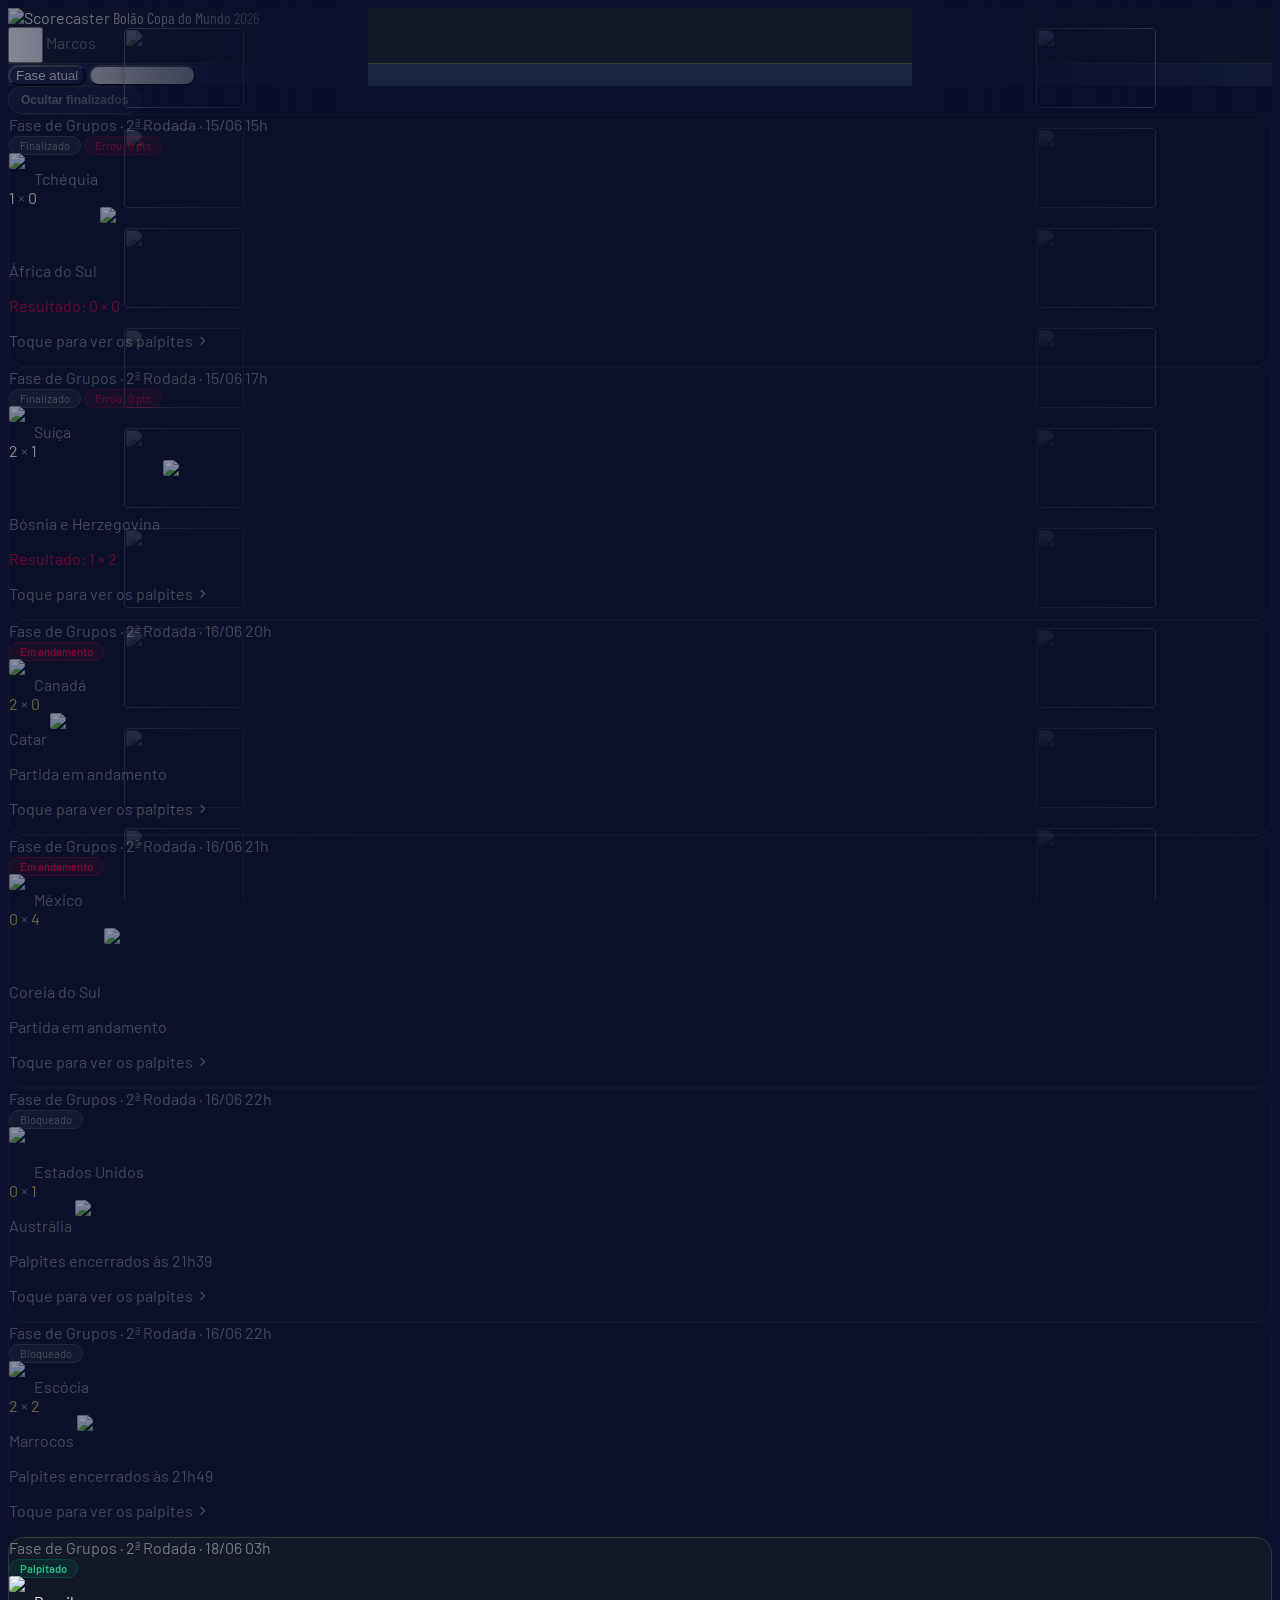
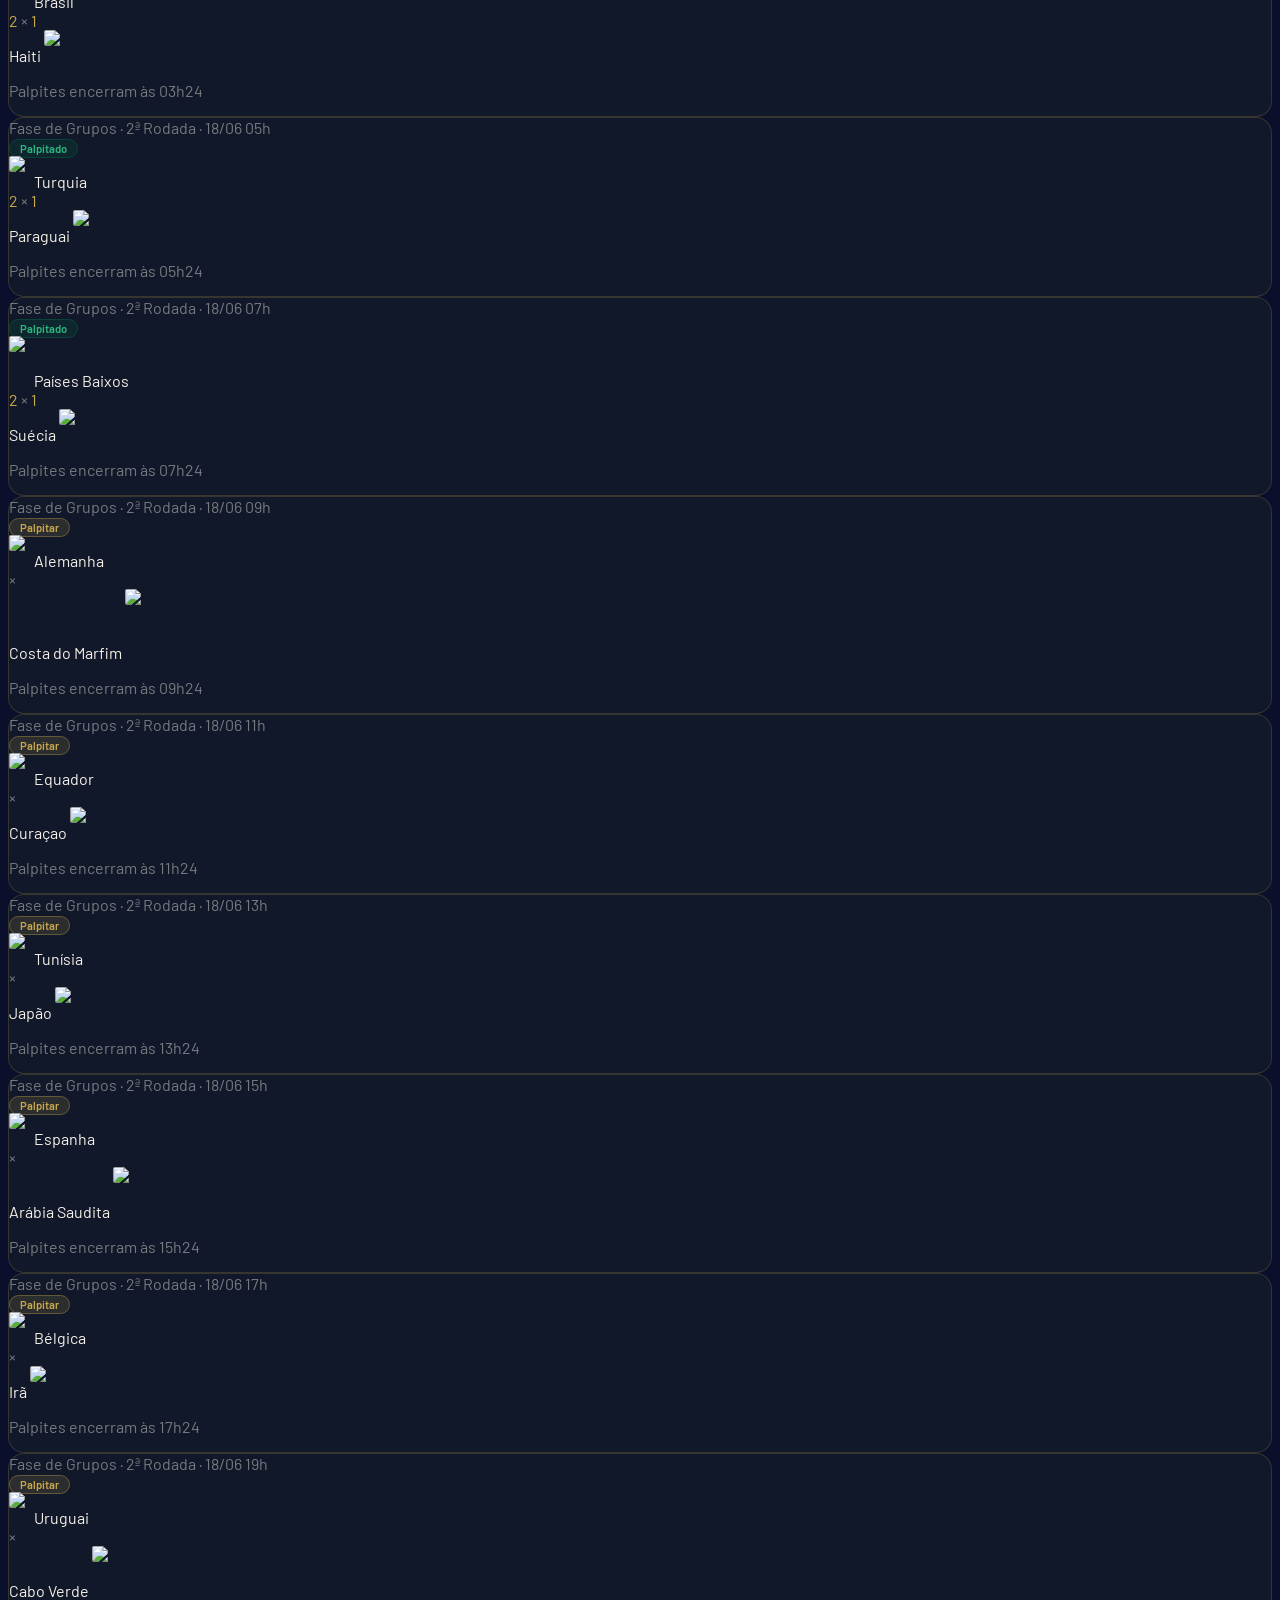
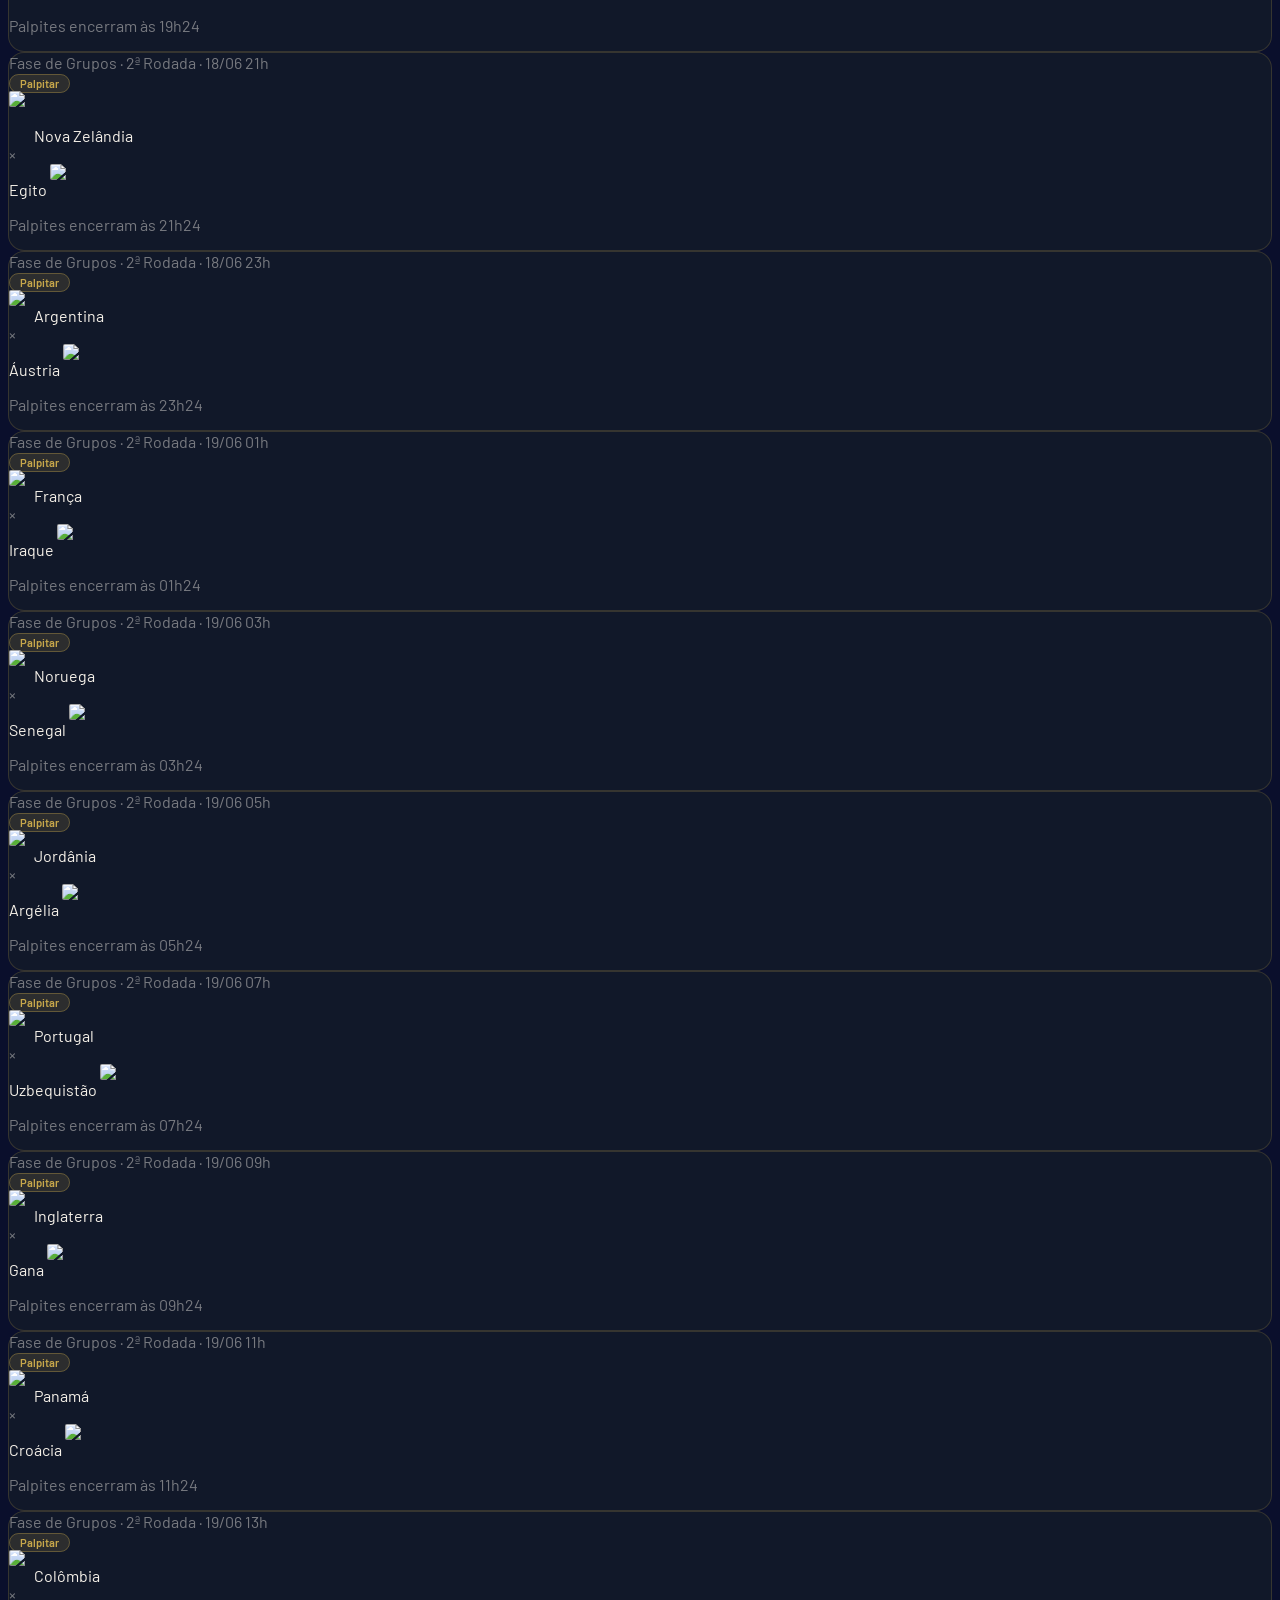
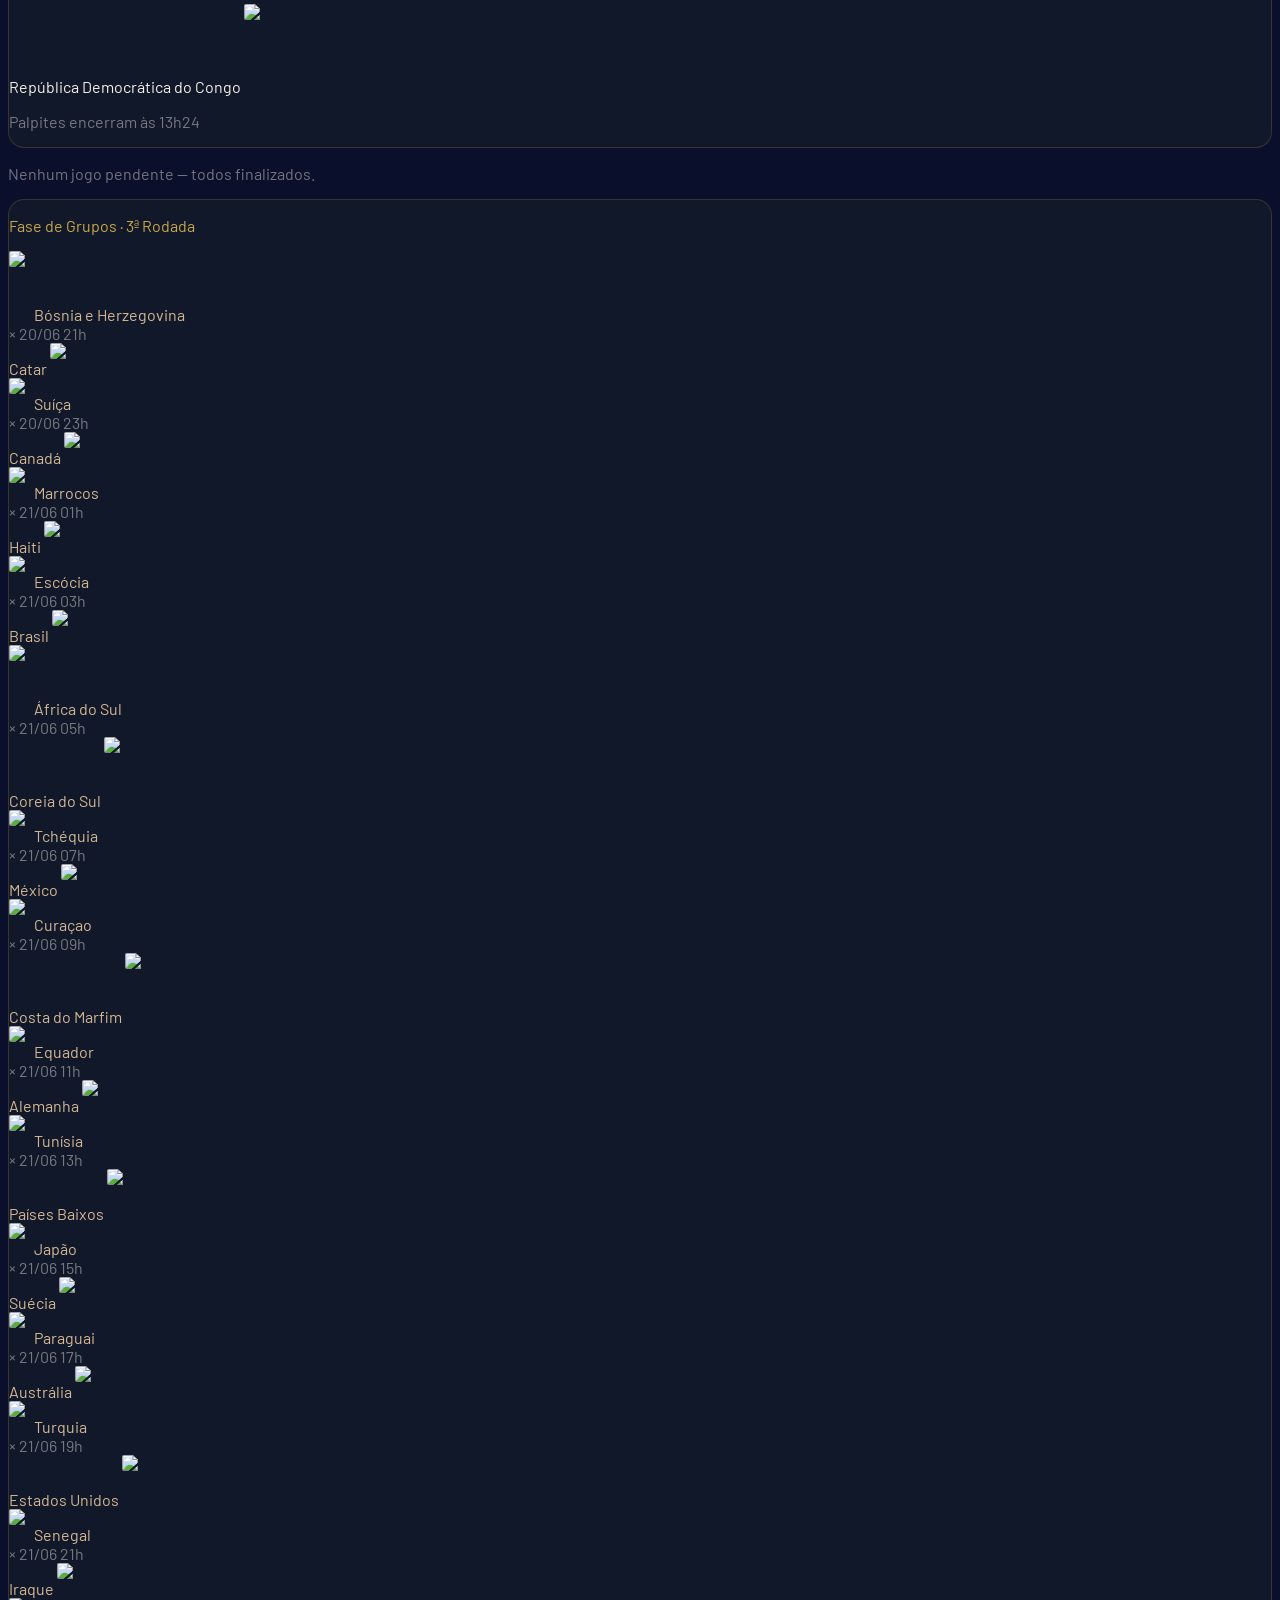
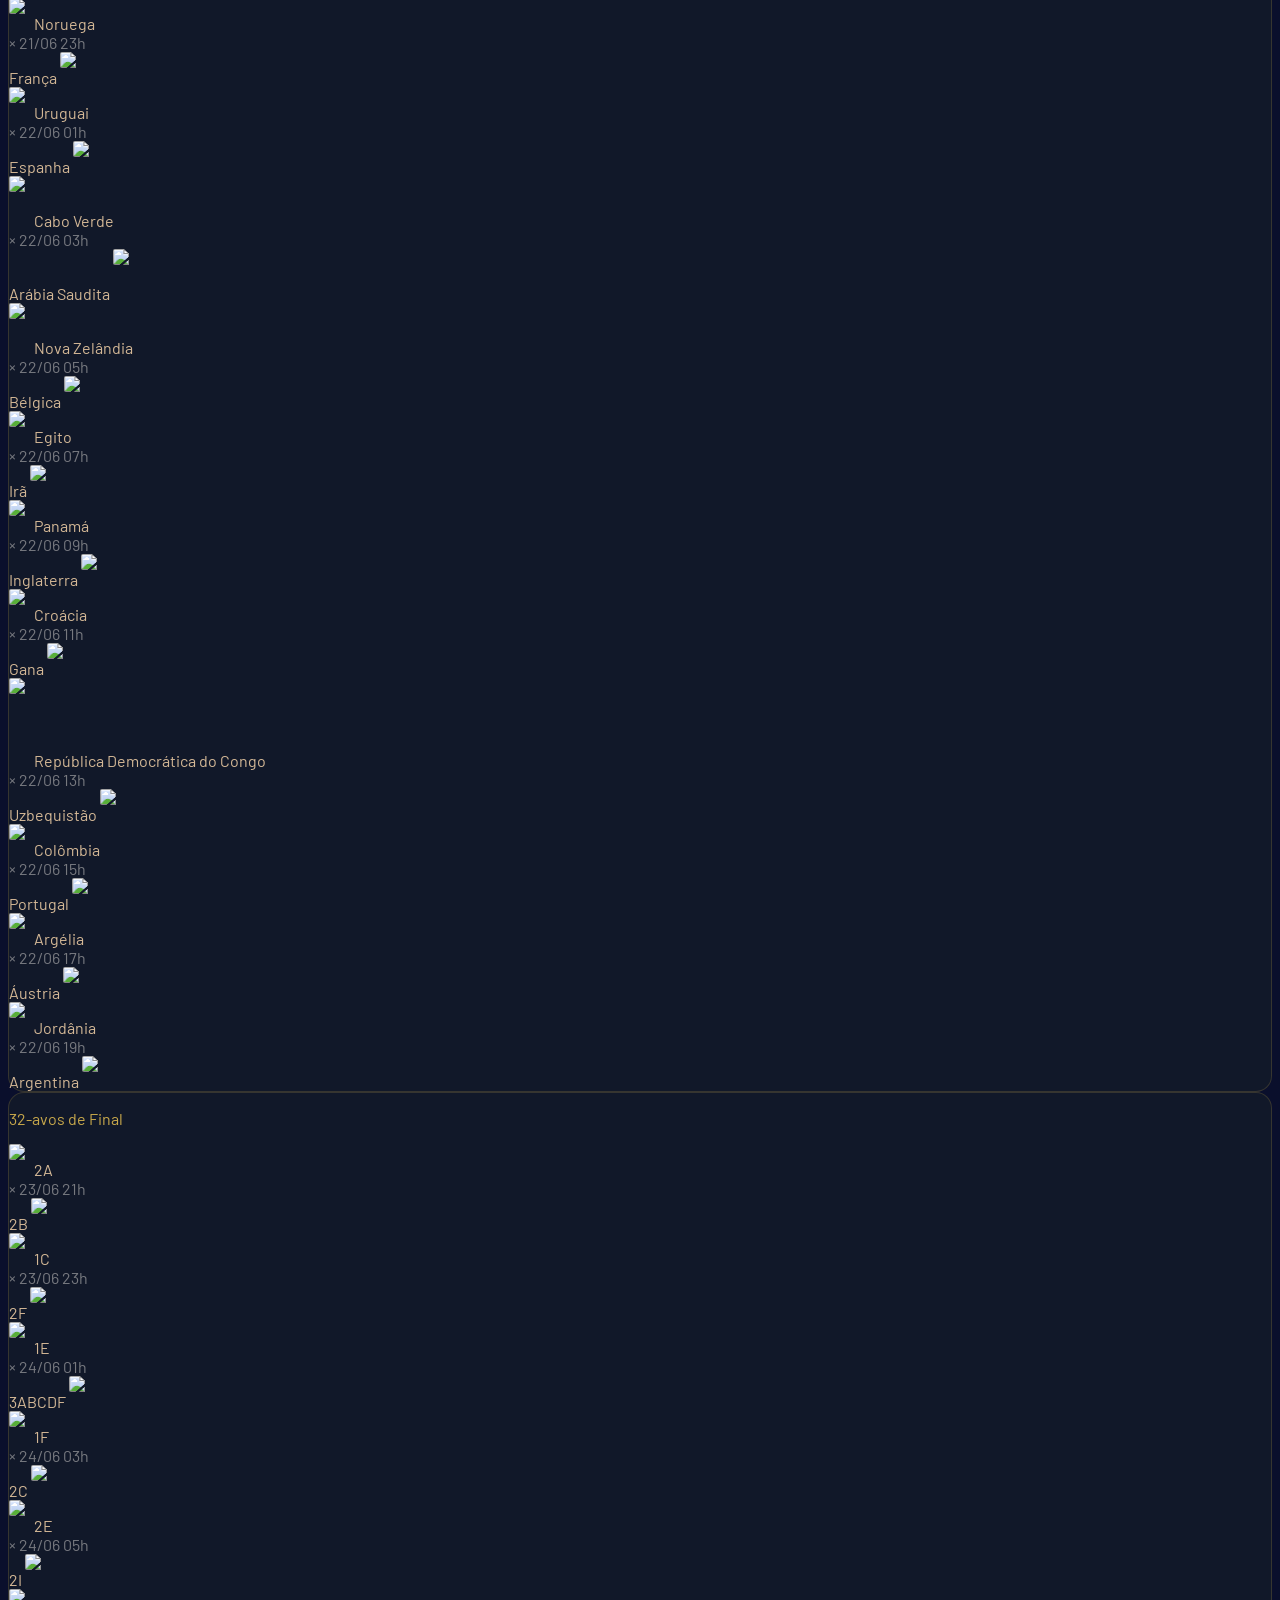
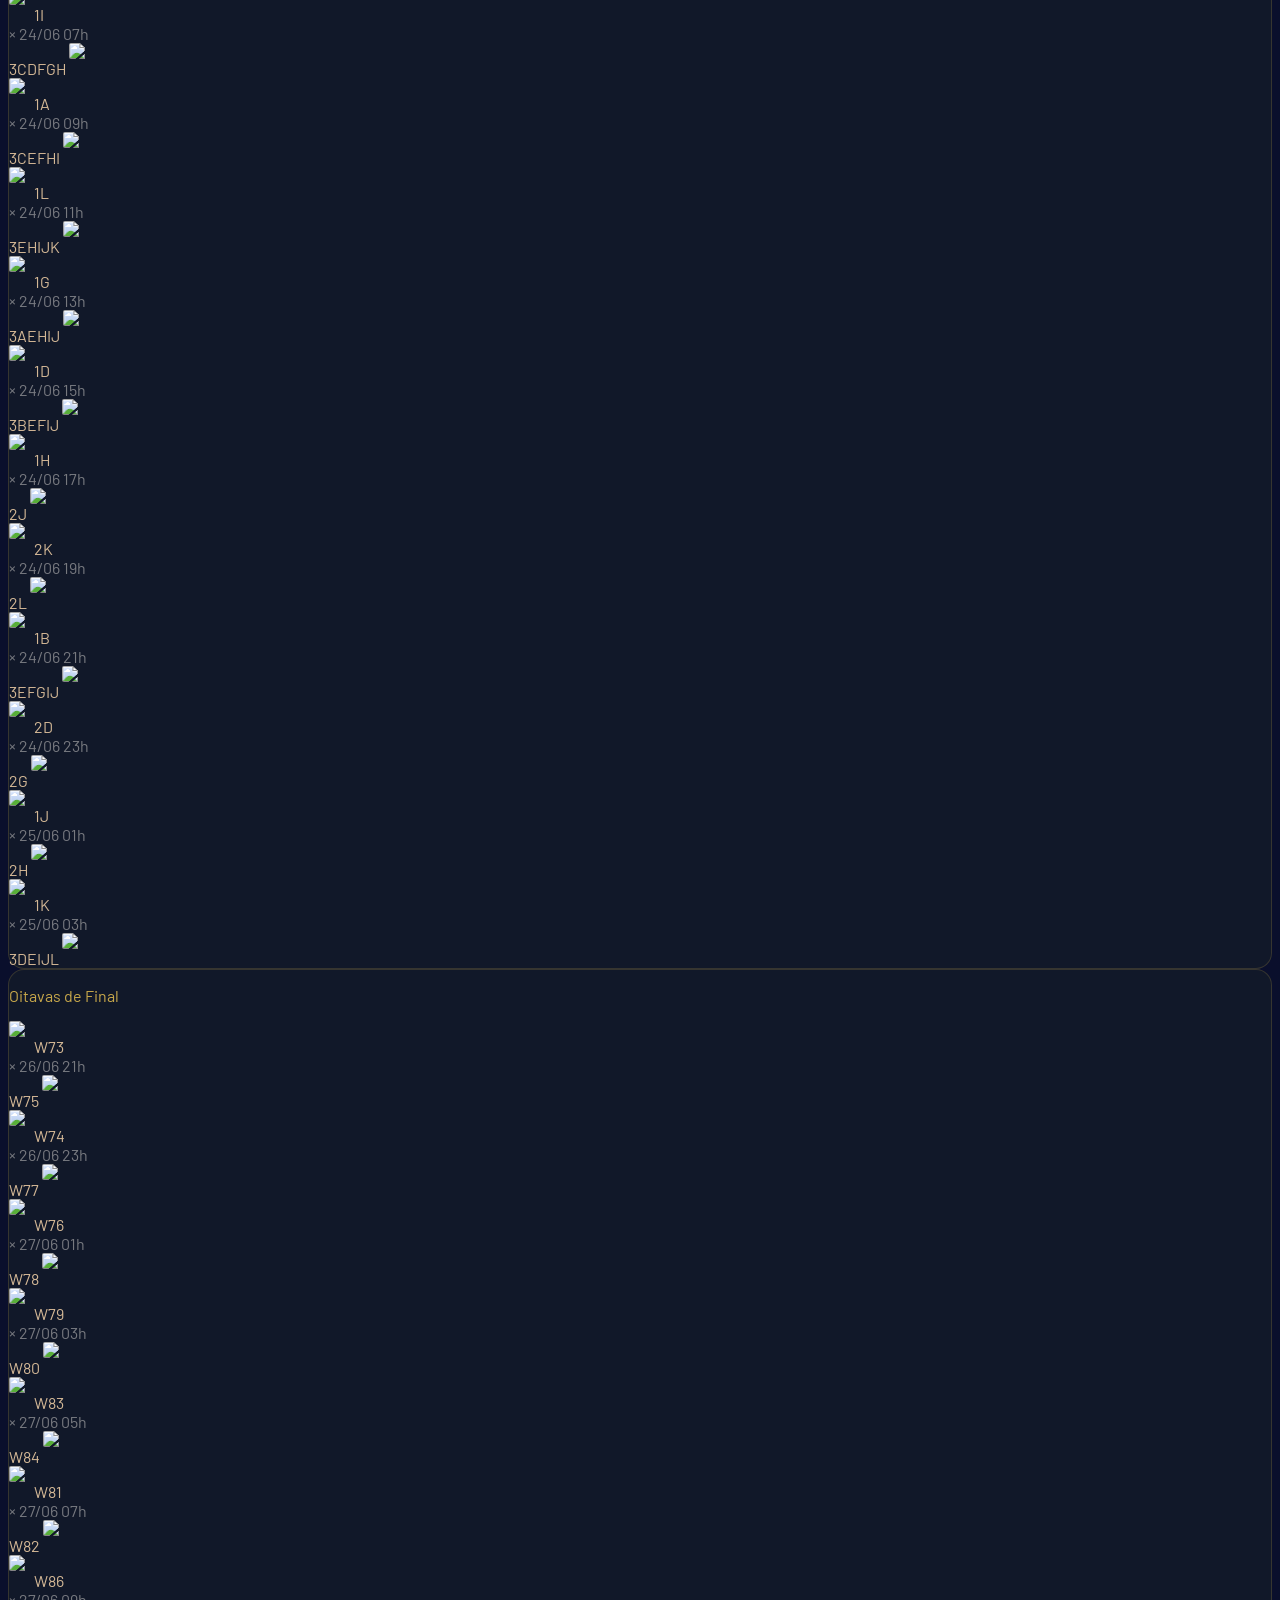
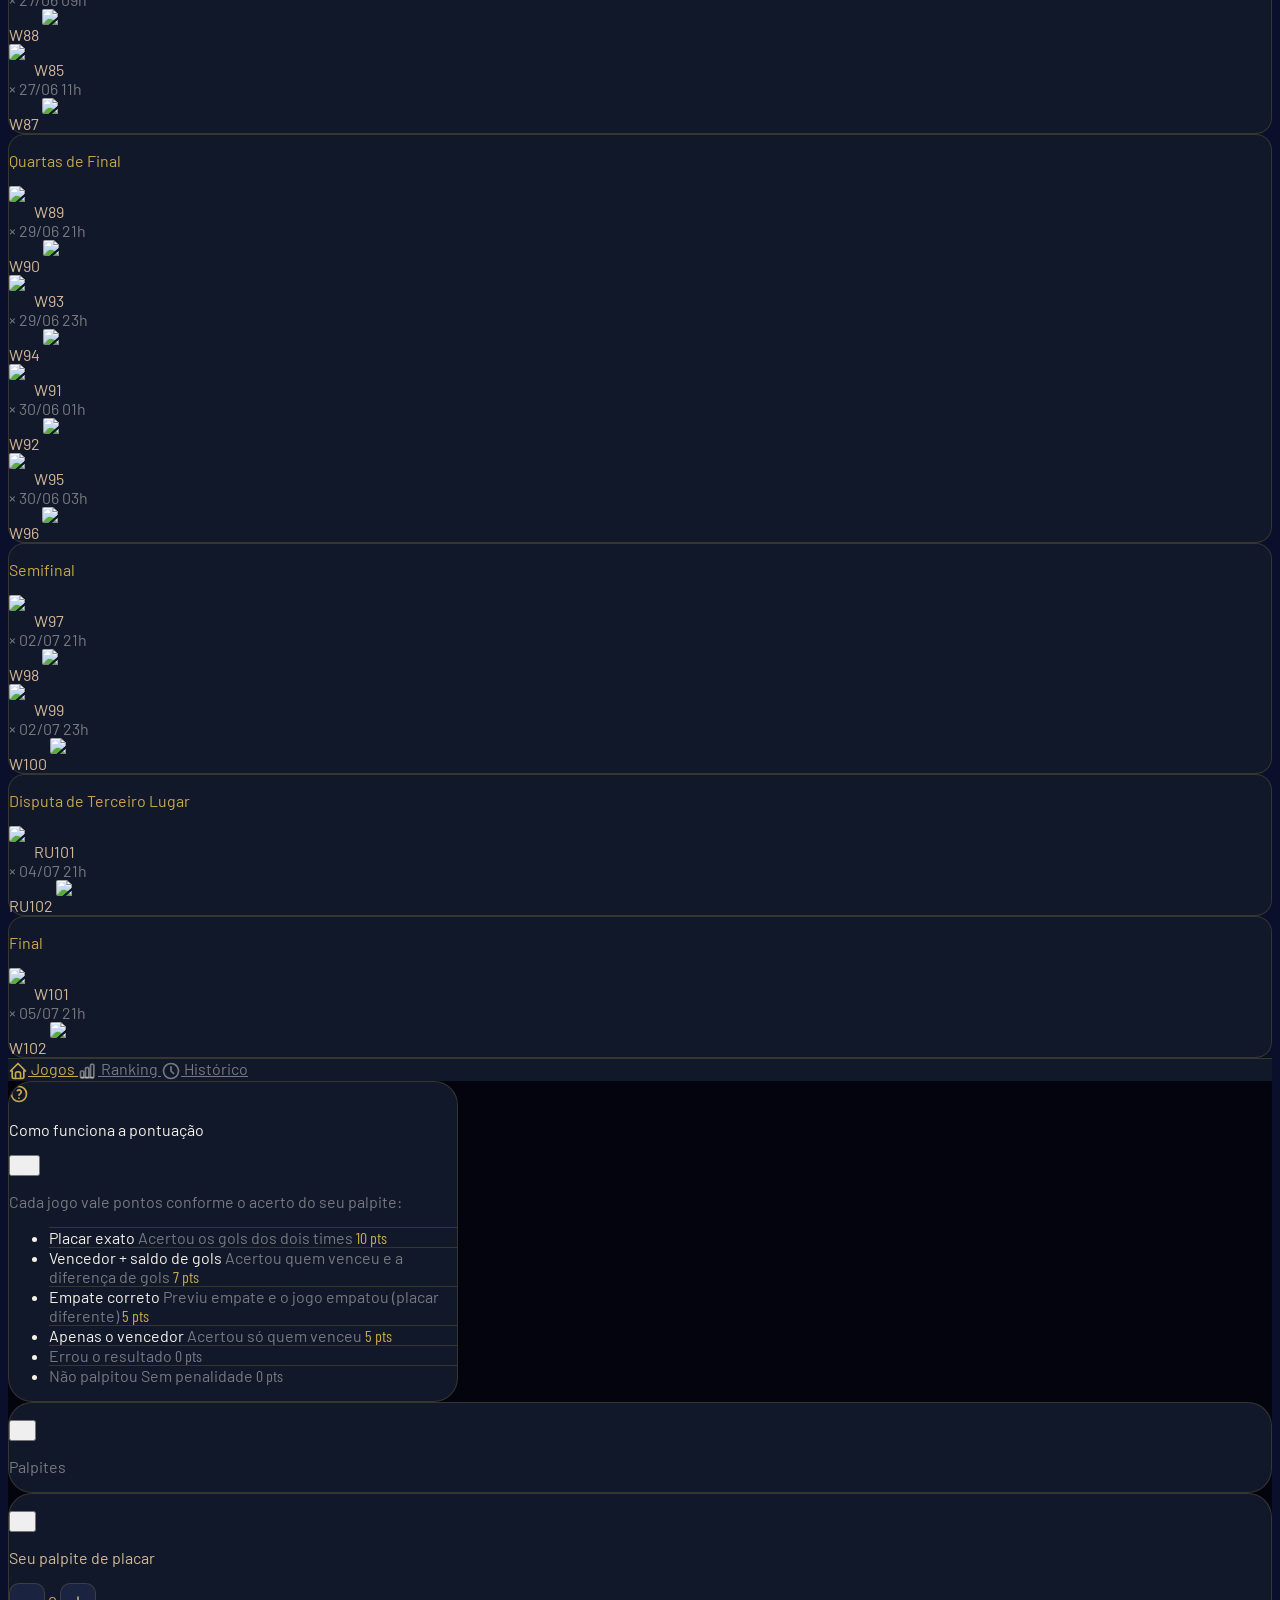
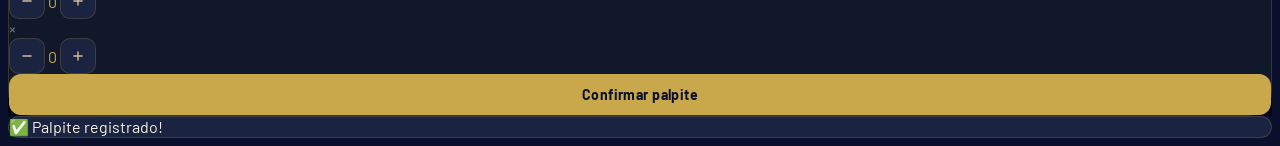
==== pool/static/pool/demo/index.html @ 525aa4b8 "feat: add in-app static demo (offline-rendered, zero runtime DB) Lets public visitors explore the ap" ====
<!DOCTYPE html>
<html lang="pt-BR">
<head>
  <meta charset="UTF-8">
  <meta name="viewport" content="width=device-width, initial-scale=1.0">
  <title>Bolão Copa do Mundo 2026 — Jogos</title>
  <link rel="icon" type="image/svg+xml" href="/static/pool/scorecaster_logo.svg">
  <link rel="stylesheet" href="/static/pool/tailwind.css">
  <link href="https://fonts.googleapis.com/css2?family=Barlow+Condensed:wght@700&family=Barlow:wght@400;500;600&display=swap" rel="stylesheet">
  <style>
    :root {
      --color-gold:       #C8A84B;
      --color-navy:       #0A0F2C;
      --color-red:        #E8003D;
      --color-white:      #F5F0E8;
      --color-sandstone:  #D4B896;
      --bg-primary:       var(--color-navy);
      --bg-surface:       #111829;
      --bg-surface-alt:   #1A2340;
      --text-primary:     var(--color-white);
      --text-secondary:   var(--color-sandstone);
      --text-muted:       rgba(245, 240, 232, 0.45);
      --accent-hover:     #DFC05A;
      --danger:           var(--color-red);
      --border-default:   rgba(200, 168, 75, 0.2);
      --border-strong:    rgba(200, 168, 75, 0.5);
    }
    body { font-family: 'Barlow', sans-serif; background: var(--bg-primary); color: var(--text-primary); }
    .barlow-condensed { font-family: 'Barlow Condensed', sans-serif; }
    .card { background: var(--bg-surface); border: 1px solid var(--border-default); border-radius: 16px; }
    .flag { width: 22px; height: 16px; border-radius: 2px; object-fit: cover; display: inline-block; flex-shrink: 0; }
    .bottom-nav { background: var(--bg-surface); border-top: 1px solid var(--border-default); }
    .nav-active { color: var(--color-gold); }
    .nav-inactive { color: var(--text-muted); }
    .gold-shimmer {
      background: linear-gradient(135deg, #A8851E 0%, #C8A84B 40%, #EDD97A 70%, #C8A84B 100%);
      -webkit-background-clip: text; -webkit-text-fill-color: transparent; background-clip: text;
    }
    .logout-card { background: var(--bg-surface); border: 1px solid var(--border-default); border-radius: 24px; }
    /* Shared modal panel (Palpites modal — used on every page that includes _others_modal.html). */
    .modal-card { background: var(--bg-surface); border: 1px solid var(--border-default); border-radius: 24px; }
    /* ── Shared loading spinner (reused: Palpites modal, prediction save, login, logout) ── */
    .spinner { width: 24px; height: 24px; border: 2.5px solid rgba(200,168,75,0.25); border-top-color: var(--color-gold); border-radius: 50%; animation: spin 0.7s linear infinite; box-sizing: border-box; }
    .spinner-sm { width: 16px; height: 16px; border-width: 2px; display: inline-block; vertical-align: middle; }
    @keyframes spin { to { transform: rotate(360deg); } }
    button:disabled { opacity: 0.7; cursor: not-allowed; }
    .btn-cancel { background: var(--bg-surface-alt); color: var(--text-secondary); border: 1px solid var(--border-default); border-radius: 10px; font-size: 0.875rem; padding: 10px; font-family: 'Barlow', sans-serif; cursor: pointer; }
    .btn-logout-confirm { background: var(--danger); color: white; border: none; border-radius: 10px; font-size: 0.875rem; font-weight: 600; padding: 10px; font-family: 'Barlow', sans-serif; cursor: pointer; }
    /* ── Decorative country-flag side banners (desktop gutters only) ── */
    .side-flags { position: fixed; top: 0; bottom: 0; z-index: 0; overflow: hidden; pointer-events: none; width: calc((100vw - 34rem) / 2); display: none; }
    .side-flags.left  { left: 0; }
    .side-flags.right { right: 0; }
    /* Only show where real gutter space exists (content column is max-w-lg). */
    @media (min-width: 1024px) { .side-flags { display: block; } }
    .flag-strip { display: flex; flex-direction: column; align-items: center; gap: 20px; padding: 28px 0; }
    .flag-strip img { width: 120px; height: 80px; object-fit: cover; border-radius: 4px; opacity: 0.55; box-shadow: 0 2px 10px rgba(0,0,0,0.45); }
    /* Deep-navy filter so flags read as subtle texture and fade into content. */
    .side-flags::after { content: ''; position: absolute; inset: 0; }
    .side-flags.left::after  { background: linear-gradient(to right, rgba(10,15,44,0.45) 0%, rgba(10,15,44,0.85) 65%, var(--bg-primary) 100%); }
    .side-flags.right::after { background: linear-gradient(to left,  rgba(10,15,44,0.45) 0%, rgba(10,15,44,0.85) 65%, var(--bg-primary) 100%); }
    
  .winner-card {
    background: linear-gradient(160deg, #1A1A0A 0%, #201800 100%);
    border: 1px solid var(--border-strong);
    border-radius: 16px;
  }
  .badge-open     { background: rgba(200,168,75,0.15); color: var(--color-gold); border: 1px solid rgba(200,168,75,0.35); border-radius: 999px; padding: 2px 10px; font-size: 0.7rem; font-weight: 600; white-space: nowrap; }
  .badge-predicted{ background: rgba(0,122,77,0.15); color: #2DB87F; border: 1px solid rgba(0,122,77,0.35); border-radius: 999px; padding: 2px 10px; font-size: 0.7rem; font-weight: 600; white-space: nowrap; }
  .badge-locked   { background: rgba(245,240,232,0.07); color: var(--text-muted); border: 1px solid rgba(245,240,232,0.12); border-radius: 999px; padding: 2px 10px; font-size: 0.7rem; white-space: nowrap; }
  .badge-live     { background: rgba(232,0,61,0.12); color: rgba(232,0,61,0.9); border: 1px solid rgba(232,0,61,0.3); border-radius: 999px; padding: 2px 10px; font-size: 0.7rem; font-weight: 600; white-space: nowrap; }
  .badge-knockout { background: rgba(232,0,61,0.12); color: rgba(232,0,61,0.85); border: 1px solid rgba(232,0,61,0.25); border-radius: 999px; padding: 2px 8px; font-size: 0.7rem; font-weight: 600; white-space: nowrap; }
  
  .badge-exact   { background: rgba(200,168,75,0.15);  color: var(--color-gold);       border: 1px solid rgba(200,168,75,0.3);   border-radius: 999px; padding: 2px 10px; font-size: 0.7rem; font-weight: 600; white-space: nowrap; }
  .badge-partial { background: rgba(245,240,232,0.07); color: var(--text-secondary);   border: 1px solid rgba(245,240,232,0.15); border-radius: 999px; padding: 2px 10px; font-size: 0.7rem; font-weight: 600; white-space: nowrap; }
  .badge-wrong   { background: rgba(232,0,61,0.1);     color: rgba(232,0,61,0.8);      border: 1px solid rgba(232,0,61,0.2);    border-radius: 999px; padding: 2px 10px; font-size: 0.7rem; white-space: nowrap; }
  .badge-none    { background: rgba(245,240,232,0.05); color: var(--text-muted);        border: 1px solid rgba(245,240,232,0.08); border-radius: 999px; padding: 2px 10px; font-size: 0.7rem; white-space: nowrap; }
  .game-card { background: var(--bg-surface); border: 1px solid var(--border-default); border-radius: 16px; transition: border-color 0.2s, box-shadow 0.2s; cursor: pointer; }
  .game-card:hover { border-color: var(--border-strong); box-shadow: 0 0 20px rgba(200,168,75,0.08); }
  .game-card-locked { background: rgba(17,24,41,0.6); border: 1px solid rgba(200,168,75,0.08); border-radius: 16px; opacity: 0.55; }
  .game-card-locked.clickable { cursor: pointer; transition: border-color 0.2s, box-shadow 0.2s, opacity 0.2s; }
  .game-card-locked.clickable:hover { border-color: var(--border-strong); box-shadow: 0 0 20px rgba(200,168,75,0.08); opacity: 0.8; }
  .tab-active   { background: var(--bg-surface-alt); color: var(--text-primary); border-radius: 10px; }
  .tab-inactive { color: var(--text-muted); border-radius: 10px; }
  .score-btn { background: var(--bg-surface-alt); border: 1px solid var(--border-default); border-radius: 10px; width: 36px; height: 36px; min-width: 36px; display: inline-flex; align-items: center; justify-content: center; color: var(--text-secondary); transition: border-color 0.15s; cursor: pointer; padding: 0; flex-shrink: 0; }
  .score-btn:hover { border-color: var(--border-strong); }
  .score-btn svg { width: 14px; height: 14px; display: block; }
  .btn-confirm { background: var(--color-gold); color: var(--color-navy); font-weight: 700; border-radius: 12px; padding: 12px; width: 100%; font-family: 'Barlow', sans-serif; font-size: 0.875rem; letter-spacing: 0.03em; cursor: pointer; transition: background 0.2s; border: none; }
  .btn-confirm:hover { background: var(--accent-hover); }
  #toast { background: var(--bg-surface-alt); border: 1px solid var(--border-default); color: var(--text-primary); border-radius: 12px; }

  </style>
</head>
<body class="min-h-screen pb-24">

  
  <div class="side-flags left"  aria-hidden="true"><div class="flag-strip"></div></div>
  <div class="side-flags right" aria-hidden="true"><div class="flag-strip"></div></div>

  <header style="background: var(--bg-surface); border-bottom: 1px solid var(--border-default);" class="sticky top-0 z-10">
    <div class="max-w-lg mx-auto px-4 py-3 flex items-center justify-between">
      <div class="flex items-center gap-2">
        <img src="/static/pool/scorecaster_logo.svg" alt="Scorecaster" style="width: 28px; height: 28px;" />
        <span class="barlow-condensed text-base uppercase tracking-wider">Bolão Copa do Mundo 2026</span>
      </div>
      <div class="flex items-center gap-1">
        <button id="rules-trigger" onclick="abrirRegras()" type="button"
                aria-label="Como funciona a pontuação" title="Como funciona a pontuação"
                style="color: var(--text-muted); padding: 8px;"
                class="hover:opacity-80 flex items-center justify-center">
          <svg xmlns="http://www.w3.org/2000/svg" viewBox="0 0 24 24" fill="none" stroke="currentColor" stroke-width="2" stroke-linecap="round" stroke-linejoin="round" style="width:1.15em;height:1.15em;display:inline-block;vertical-align:middle"><path d="M3 12a9 9 0 1 0 18 0a9 9 0 0 0 -18 0"/><path d="M12 17l0 .01"/><path d="M12 13.5a1.5 1.5 0 0 1 1 -1.5a2.6 2.6 0 1 0 -3 -4"/></svg>
        </button>
        <span class="text-xs ml-1" style="color: var(--text-muted);">Marcos</span>
        
      </div>
    </div>
  </header>

  <main class="max-w-lg mx-auto px-4 pt-5 space-y-5">
    

  
  

  
  <section>
    <div class="flex gap-1 p-1 rounded-xl mb-4" style="background: var(--bg-surface-alt);">
      <button id="tab-today" onclick="switchTab('today')" class="flex-1 py-1.5 text-sm font-medium transition-colors tab-active">Fase atual</button>
      <button id="tab-upcoming" onclick="switchTab('upcoming')" class="flex-1 py-1.5 text-sm transition-colors tab-inactive">Próximas fases</button>
    </div>

    
    <div id="panel-today" class="space-y-3">
      
      
      <div class="flex">
        <button id="hide-finished-toggle" type="button" aria-pressed="false"
                class="filter-chip" onclick="toggleHideFinished()">
          <svg class="filter-chip-check" xmlns="http://www.w3.org/2000/svg" viewBox="0 0 24 24"
               fill="none" stroke="currentColor" stroke-width="3" stroke-linecap="round"
               stroke-linejoin="round" aria-hidden="true"><path d="M5 12l5 5L20 7"/></svg>
          Ocultar finalizados
        </button>
      </div>
      
      
        
        
        <div class="game-card-locked p-4 clickable js-finished"
             onclick="openOthersModal(25, 'Fase de Grupos · 2ª Rodada', '15h54', 'Tchéquia × África do Sul', 'Resultado: 0 × 0')">
          <div class="flex items-center justify-between mb-3 gap-2">
            <div class="flex items-center gap-2 min-w-0">
              <span class="text-xs truncate" style="color: var(--text-muted);">Fase de Grupos · 2ª Rodada · 15/06 15h</span>
              
            </div>
            <div class="flex items-center gap-2 flex-shrink-0">
              <span class="badge-locked">Finalizado</span>
              
                
                  <span class="badge-wrong">Errou · 0 pts</span>
                
              
            </div>
          </div>
          <div class="flex items-center justify-between">
            <div class="flex items-center gap-2 flex-1">
              <img class="flag" src="/static/pool/flags/cz.svg" alt="Tchéquia">
              <span class="text-sm font-semibold" style="color: var(--text-muted);">Tchéquia</span>
            </div>
            
            <div class="text-center">
              <div class="flex items-center justify-center gap-1">
                <span class="text-base font-bold w-5 text-center" style="color: var(--text-primary);">1</span>
                <span class="text-xs" style="color: var(--text-muted);">×</span>
                <span class="text-base font-bold w-5 text-center" style="color: var(--text-primary);">0</span>
              </div>
            </div>
            
            <div class="flex items-center gap-2 flex-1 justify-end">
              <span class="text-sm font-semibold" style="color: var(--text-muted);">África do Sul</span>
              <img class="flag" src="/static/pool/flags/za.svg" alt="África do Sul">
            </div>
          </div>
          
            <p class="text-xs mt-1 text-center" style="color: rgba(232,0,61,0.8);">Resultado: 0 × 0</p>
          
          <p class="text-xs mt-1 text-center flex items-center justify-center gap-1" style="color: var(--text-muted);">Toque para ver os palpites <svg xmlns="http://www.w3.org/2000/svg" viewBox="0 0 24 24" fill="none" stroke="currentColor" stroke-width="2.5" stroke-linecap="round" stroke-linejoin="round" style="width:0.85em;height:0.85em;" aria-hidden="true"><path d="M9 6l6 6l-6 6"/></svg></p>
        </div>
        

      
        
        
        <div class="game-card-locked p-4 clickable js-finished"
             onclick="openOthersModal(26, 'Fase de Grupos · 2ª Rodada', '17h54', 'Suíça × Bósnia e Herzegovina', 'Resultado: 1 × 2')">
          <div class="flex items-center justify-between mb-3 gap-2">
            <div class="flex items-center gap-2 min-w-0">
              <span class="text-xs truncate" style="color: var(--text-muted);">Fase de Grupos · 2ª Rodada · 15/06 17h</span>
              
            </div>
            <div class="flex items-center gap-2 flex-shrink-0">
              <span class="badge-locked">Finalizado</span>
              
                
                  <span class="badge-wrong">Errou · 0 pts</span>
                
              
            </div>
          </div>
          <div class="flex items-center justify-between">
            <div class="flex items-center gap-2 flex-1">
              <img class="flag" src="/static/pool/flags/ch.svg" alt="Suíça">
              <span class="text-sm font-semibold" style="color: var(--text-muted);">Suíça</span>
            </div>
            
            <div class="text-center">
              <div class="flex items-center justify-center gap-1">
                <span class="text-base font-bold w-5 text-center" style="color: var(--text-primary);">2</span>
                <span class="text-xs" style="color: var(--text-muted);">×</span>
                <span class="text-base font-bold w-5 text-center" style="color: var(--text-primary);">1</span>
              </div>
            </div>
            
            <div class="flex items-center gap-2 flex-1 justify-end">
              <span class="text-sm font-semibold" style="color: var(--text-muted);">Bósnia e Herzegovina</span>
              <img class="flag" src="/static/pool/flags/ba.svg" alt="Bósnia e Herzegovina">
            </div>
          </div>
          
            <p class="text-xs mt-1 text-center" style="color: rgba(232,0,61,0.8);">Resultado: 1 × 2</p>
          
          <p class="text-xs mt-1 text-center flex items-center justify-center gap-1" style="color: var(--text-muted);">Toque para ver os palpites <svg xmlns="http://www.w3.org/2000/svg" viewBox="0 0 24 24" fill="none" stroke="currentColor" stroke-width="2.5" stroke-linecap="round" stroke-linejoin="round" style="width:0.85em;height:0.85em;" aria-hidden="true"><path d="M9 6l6 6l-6 6"/></svg></p>
        </div>
        

      
        
        
        <div class="game-card-locked p-4 clickable"
             onclick="openOthersModal(27, 'Fase de Grupos · 2ª Rodada', '20h54', 'Canadá × Catar', '')">
          <div class="flex items-center justify-between mb-3 gap-2">
            <div class="flex items-center gap-2 min-w-0">
              <span class="text-xs truncate" style="color: var(--text-muted);">Fase de Grupos · 2ª Rodada · 16/06 20h</span>
              
            </div>
            <span class="badge-live">Em andamento</span>
          </div>
          <div class="flex items-center justify-between">
            <div class="flex items-center gap-2 flex-1">
              <img class="flag" src="/static/pool/flags/ca.svg" alt="Canadá">
              <span class="text-sm font-semibold" style="color: var(--text-muted);">Canadá</span>
            </div>
            
            <div class="flex items-center gap-1">
              <span class="text-base font-bold w-5 text-center" style="color: var(--color-gold);">2</span>
              <span class="text-xs" style="color: var(--text-muted);">×</span>
              <span class="text-base font-bold w-5 text-center" style="color: var(--color-gold);">0</span>
            </div>
            
            <div class="flex items-center gap-2 flex-1 justify-end">
              <span class="text-sm font-semibold" style="color: var(--text-muted);">Catar</span>
              <img class="flag" src="/static/pool/flags/qa.svg" alt="Catar">
            </div>
          </div>
          
          <p class="text-xs mt-2 text-center" style="color: var(--text-muted);">Partida em andamento</p>
          
          <p class="text-xs mt-1 text-center flex items-center justify-center gap-1" style="color: var(--text-muted);">Toque para ver os palpites <svg xmlns="http://www.w3.org/2000/svg" viewBox="0 0 24 24" fill="none" stroke="currentColor" stroke-width="2.5" stroke-linecap="round" stroke-linejoin="round" style="width:0.85em;height:0.85em;" aria-hidden="true"><path d="M9 6l6 6l-6 6"/></svg></p>
        </div>

        

      
        
        
        <div class="game-card-locked p-4 clickable"
             onclick="openOthersModal(28, 'Fase de Grupos · 2ª Rodada', '21h24', 'México × Coreia do Sul', '')">
          <div class="flex items-center justify-between mb-3 gap-2">
            <div class="flex items-center gap-2 min-w-0">
              <span class="text-xs truncate" style="color: var(--text-muted);">Fase de Grupos · 2ª Rodada · 16/06 21h</span>
              
            </div>
            <span class="badge-live">Em andamento</span>
          </div>
          <div class="flex items-center justify-between">
            <div class="flex items-center gap-2 flex-1">
              <img class="flag" src="/static/pool/flags/mx.svg" alt="México">
              <span class="text-sm font-semibold" style="color: var(--text-muted);">México</span>
            </div>
            
            <div class="flex items-center gap-1">
              <span class="text-base font-bold w-5 text-center" style="color: var(--color-gold);">0</span>
              <span class="text-xs" style="color: var(--text-muted);">×</span>
              <span class="text-base font-bold w-5 text-center" style="color: var(--color-gold);">4</span>
            </div>
            
            <div class="flex items-center gap-2 flex-1 justify-end">
              <span class="text-sm font-semibold" style="color: var(--text-muted);">Coreia do Sul</span>
              <img class="flag" src="/static/pool/flags/kr.svg" alt="Coreia do Sul">
            </div>
          </div>
          
          <p class="text-xs mt-2 text-center" style="color: var(--text-muted);">Partida em andamento</p>
          
          <p class="text-xs mt-1 text-center flex items-center justify-center gap-1" style="color: var(--text-muted);">Toque para ver os palpites <svg xmlns="http://www.w3.org/2000/svg" viewBox="0 0 24 24" fill="none" stroke="currentColor" stroke-width="2.5" stroke-linecap="round" stroke-linejoin="round" style="width:0.85em;height:0.85em;" aria-hidden="true"><path d="M9 6l6 6l-6 6"/></svg></p>
        </div>

        

      
        
        
        <div class="game-card-locked p-4 clickable"
             onclick="openOthersModal(29, 'Fase de Grupos · 2ª Rodada', '22h09', 'Estados Unidos × Austrália', '')">
          <div class="flex items-center justify-between mb-3 gap-2">
            <div class="flex items-center gap-2 min-w-0">
              <span class="text-xs truncate" style="color: var(--text-muted);">Fase de Grupos · 2ª Rodada · 16/06 22h</span>
              
            </div>
            <span class="badge-locked">Bloqueado</span>
          </div>
          <div class="flex items-center justify-between">
            <div class="flex items-center gap-2 flex-1">
              <img class="flag" src="/static/pool/flags/us.svg" alt="Estados Unidos">
              <span class="text-sm font-semibold" style="color: var(--text-muted);">Estados Unidos</span>
            </div>
            
            <div class="flex items-center gap-1">
              <span class="text-base font-bold w-5 text-center" style="color: var(--color-gold);">0</span>
              <span class="text-xs" style="color: var(--text-muted);">×</span>
              <span class="text-base font-bold w-5 text-center" style="color: var(--color-gold);">1</span>
            </div>
            
            <div class="flex items-center gap-2 flex-1 justify-end">
              <span class="text-sm font-semibold" style="color: var(--text-muted);">Austrália</span>
              <img class="flag" src="/static/pool/flags/au.svg" alt="Austrália">
            </div>
          </div>
          
          <p class="text-xs mt-2 text-center" style="color: var(--text-muted);">Palpites encerrados às 21h39</p>
          
          <p class="text-xs mt-1 text-center flex items-center justify-center gap-1" style="color: var(--text-muted);">Toque para ver os palpites <svg xmlns="http://www.w3.org/2000/svg" viewBox="0 0 24 24" fill="none" stroke="currentColor" stroke-width="2.5" stroke-linecap="round" stroke-linejoin="round" style="width:0.85em;height:0.85em;" aria-hidden="true"><path d="M9 6l6 6l-6 6"/></svg></p>
        </div>

        

      
        
        
        <div class="game-card-locked p-4 clickable"
             onclick="openOthersModal(30, 'Fase de Grupos · 2ª Rodada', '22h19', 'Escócia × Marrocos', '')">
          <div class="flex items-center justify-between mb-3 gap-2">
            <div class="flex items-center gap-2 min-w-0">
              <span class="text-xs truncate" style="color: var(--text-muted);">Fase de Grupos · 2ª Rodada · 16/06 22h</span>
              
            </div>
            <span class="badge-locked">Bloqueado</span>
          </div>
          <div class="flex items-center justify-between">
            <div class="flex items-center gap-2 flex-1">
              <img class="flag" src="/static/pool/flags/gb.svg" alt="Escócia">
              <span class="text-sm font-semibold" style="color: var(--text-muted);">Escócia</span>
            </div>
            
            <div class="flex items-center gap-1">
              <span class="text-base font-bold w-5 text-center" style="color: var(--color-gold);">2</span>
              <span class="text-xs" style="color: var(--text-muted);">×</span>
              <span class="text-base font-bold w-5 text-center" style="color: var(--color-gold);">2</span>
            </div>
            
            <div class="flex items-center gap-2 flex-1 justify-end">
              <span class="text-sm font-semibold" style="color: var(--text-muted);">Marrocos</span>
              <img class="flag" src="/static/pool/flags/ma.svg" alt="Marrocos">
            </div>
          </div>
          
          <p class="text-xs mt-2 text-center" style="color: var(--text-muted);">Palpites encerrados às 21h49</p>
          
          <p class="text-xs mt-1 text-center flex items-center justify-center gap-1" style="color: var(--text-muted);">Toque para ver os palpites <svg xmlns="http://www.w3.org/2000/svg" viewBox="0 0 24 24" fill="none" stroke="currentColor" stroke-width="2.5" stroke-linecap="round" stroke-linejoin="round" style="width:0.85em;height:0.85em;" aria-hidden="true"><path d="M9 6l6 6l-6 6"/></svg></p>
        </div>

        

      
        
        <div class="game-card p-4"
             onclick="openModal(31, 'Fase de Grupos · 2ª Rodada', '03h54', 'Brasil', 'Haiti', 2, 1)">
          <div class="flex items-center justify-between mb-3 gap-2">
            <div class="flex items-center gap-2 min-w-0">
              <span class="text-xs truncate" style="color: var(--text-muted);">Fase de Grupos · 2ª Rodada · 18/06 03h</span>
              
            </div>
            <span class="badge-predicted">Palpitado</span>
          </div>
          <div class="flex items-center justify-between">
            <div class="flex items-center gap-2 flex-1">
              <img class="flag" src="/static/pool/flags/br.svg" alt="Brasil">
              <span class="text-sm font-semibold" style="color: var(--text-primary);">Brasil</span>
            </div>
            <div class="flex items-center gap-1">
              <span class="text-base font-bold w-5 text-center" style="color: var(--color-gold);">2</span>
              <span class="text-xs" style="color: var(--text-muted);">×</span>
              <span class="text-base font-bold w-5 text-center" style="color: var(--color-gold);">1</span>
            </div>
            <div class="flex items-center gap-2 flex-1 justify-end">
              <span class="text-sm font-semibold" style="color: var(--text-primary);">Haiti</span>
              <img class="flag" src="/static/pool/flags/ht.svg" alt="Haiti">
            </div>
          </div>
          <p class="text-xs mt-2 text-center" style="color: var(--text-muted);">
            Palpites encerram às 03h24
          </p>
        </div>

        

      
        
        <div class="game-card p-4"
             onclick="openModal(32, 'Fase de Grupos · 2ª Rodada', '05h54', 'Turquia', 'Paraguai', 2, 1)">
          <div class="flex items-center justify-between mb-3 gap-2">
            <div class="flex items-center gap-2 min-w-0">
              <span class="text-xs truncate" style="color: var(--text-muted);">Fase de Grupos · 2ª Rodada · 18/06 05h</span>
              
            </div>
            <span class="badge-predicted">Palpitado</span>
          </div>
          <div class="flex items-center justify-between">
            <div class="flex items-center gap-2 flex-1">
              <img class="flag" src="/static/pool/flags/tr.svg" alt="Turquia">
              <span class="text-sm font-semibold" style="color: var(--text-primary);">Turquia</span>
            </div>
            <div class="flex items-center gap-1">
              <span class="text-base font-bold w-5 text-center" style="color: var(--color-gold);">2</span>
              <span class="text-xs" style="color: var(--text-muted);">×</span>
              <span class="text-base font-bold w-5 text-center" style="color: var(--color-gold);">1</span>
            </div>
            <div class="flex items-center gap-2 flex-1 justify-end">
              <span class="text-sm font-semibold" style="color: var(--text-primary);">Paraguai</span>
              <img class="flag" src="/static/pool/flags/py.svg" alt="Paraguai">
            </div>
          </div>
          <p class="text-xs mt-2 text-center" style="color: var(--text-muted);">
            Palpites encerram às 05h24
          </p>
        </div>

        

      
        
        <div class="game-card p-4"
             onclick="openModal(33, 'Fase de Grupos · 2ª Rodada', '07h54', 'Países Baixos', 'Suécia', 2, 1)">
          <div class="flex items-center justify-between mb-3 gap-2">
            <div class="flex items-center gap-2 min-w-0">
              <span class="text-xs truncate" style="color: var(--text-muted);">Fase de Grupos · 2ª Rodada · 18/06 07h</span>
              
            </div>
            <span class="badge-predicted">Palpitado</span>
          </div>
          <div class="flex items-center justify-between">
            <div class="flex items-center gap-2 flex-1">
              <img class="flag" src="/static/pool/flags/nl.svg" alt="Países Baixos">
              <span class="text-sm font-semibold" style="color: var(--text-primary);">Países Baixos</span>
            </div>
            <div class="flex items-center gap-1">
              <span class="text-base font-bold w-5 text-center" style="color: var(--color-gold);">2</span>
              <span class="text-xs" style="color: var(--text-muted);">×</span>
              <span class="text-base font-bold w-5 text-center" style="color: var(--color-gold);">1</span>
            </div>
            <div class="flex items-center gap-2 flex-1 justify-end">
              <span class="text-sm font-semibold" style="color: var(--text-primary);">Suécia</span>
              <img class="flag" src="/static/pool/flags/se.svg" alt="Suécia">
            </div>
          </div>
          <p class="text-xs mt-2 text-center" style="color: var(--text-muted);">
            Palpites encerram às 07h24
          </p>
        </div>

        

      
        
        <div class="game-card p-4"
             
             onclick="openModal(34, 'Fase de Grupos · 2ª Rodada', '09h54', 'Alemanha', 'Costa do Marfim', 0, 0)">
          <div class="flex items-center justify-between mb-3 gap-2">
            <div class="flex items-center gap-2 min-w-0">
              <span class="text-xs truncate" style="color: var(--text-muted);">Fase de Grupos · 2ª Rodada · 18/06 09h</span>
              
            </div>
            <span class="badge-open">Palpitar</span>
          </div>
          <div class="flex items-center justify-between">
            <div class="flex items-center gap-2 flex-1">
              <img class="flag" src="/static/pool/flags/de.svg" alt="Alemanha">
              <span class="text-sm font-semibold" style="color: var(--text-primary);">Alemanha</span>
            </div>
            <span class="text-xs font-bold px-3" style="color: var(--text-muted);">×</span>
            <div class="flex items-center gap-2 flex-1 justify-end">
              <span class="text-sm font-semibold" style="color: var(--text-primary);">Costa do Marfim</span>
              <img class="flag" src="/static/pool/flags/ci.svg" alt="Costa do Marfim">
            </div>
          </div>
          <p class="text-xs mt-2 text-center" style="color: var(--text-muted);">
            Palpites encerram às 09h24
          </p>
        </div>

        

      
        
        <div class="game-card p-4"
             
             onclick="openModal(35, 'Fase de Grupos · 2ª Rodada', '11h54', 'Equador', 'Curaçao', 0, 0)">
          <div class="flex items-center justify-between mb-3 gap-2">
            <div class="flex items-center gap-2 min-w-0">
              <span class="text-xs truncate" style="color: var(--text-muted);">Fase de Grupos · 2ª Rodada · 18/06 11h</span>
              
            </div>
            <span class="badge-open">Palpitar</span>
          </div>
          <div class="flex items-center justify-between">
            <div class="flex items-center gap-2 flex-1">
              <img class="flag" src="/static/pool/flags/ec.svg" alt="Equador">
              <span class="text-sm font-semibold" style="color: var(--text-primary);">Equador</span>
            </div>
            <span class="text-xs font-bold px-3" style="color: var(--text-muted);">×</span>
            <div class="flex items-center gap-2 flex-1 justify-end">
              <span class="text-sm font-semibold" style="color: var(--text-primary);">Curaçao</span>
              <img class="flag" src="/static/pool/flags/cw.svg" alt="Curaçao">
            </div>
          </div>
          <p class="text-xs mt-2 text-center" style="color: var(--text-muted);">
            Palpites encerram às 11h24
          </p>
        </div>

        

      
        
        <div class="game-card p-4"
             
             onclick="openModal(36, 'Fase de Grupos · 2ª Rodada', '13h54', 'Tunísia', 'Japão', 0, 0)">
          <div class="flex items-center justify-between mb-3 gap-2">
            <div class="flex items-center gap-2 min-w-0">
              <span class="text-xs truncate" style="color: var(--text-muted);">Fase de Grupos · 2ª Rodada · 18/06 13h</span>
              
            </div>
            <span class="badge-open">Palpitar</span>
          </div>
          <div class="flex items-center justify-between">
            <div class="flex items-center gap-2 flex-1">
              <img class="flag" src="/static/pool/flags/tn.svg" alt="Tunísia">
              <span class="text-sm font-semibold" style="color: var(--text-primary);">Tunísia</span>
            </div>
            <span class="text-xs font-bold px-3" style="color: var(--text-muted);">×</span>
            <div class="flex items-center gap-2 flex-1 justify-end">
              <span class="text-sm font-semibold" style="color: var(--text-primary);">Japão</span>
              <img class="flag" src="/static/pool/flags/jp.svg" alt="Japão">
            </div>
          </div>
          <p class="text-xs mt-2 text-center" style="color: var(--text-muted);">
            Palpites encerram às 13h24
          </p>
        </div>

        

      
        
        <div class="game-card p-4"
             
             onclick="openModal(37, 'Fase de Grupos · 2ª Rodada', '15h54', 'Espanha', 'Arábia Saudita', 0, 0)">
          <div class="flex items-center justify-between mb-3 gap-2">
            <div class="flex items-center gap-2 min-w-0">
              <span class="text-xs truncate" style="color: var(--text-muted);">Fase de Grupos · 2ª Rodada · 18/06 15h</span>
              
            </div>
            <span class="badge-open">Palpitar</span>
          </div>
          <div class="flex items-center justify-between">
            <div class="flex items-center gap-2 flex-1">
              <img class="flag" src="/static/pool/flags/es.svg" alt="Espanha">
              <span class="text-sm font-semibold" style="color: var(--text-primary);">Espanha</span>
            </div>
            <span class="text-xs font-bold px-3" style="color: var(--text-muted);">×</span>
            <div class="flex items-center gap-2 flex-1 justify-end">
              <span class="text-sm font-semibold" style="color: var(--text-primary);">Arábia Saudita</span>
              <img class="flag" src="/static/pool/flags/sa.svg" alt="Arábia Saudita">
            </div>
          </div>
          <p class="text-xs mt-2 text-center" style="color: var(--text-muted);">
            Palpites encerram às 15h24
          </p>
        </div>

        

      
        
        <div class="game-card p-4"
             
             onclick="openModal(38, 'Fase de Grupos · 2ª Rodada', '17h54', 'Bélgica', 'Irã', 0, 0)">
          <div class="flex items-center justify-between mb-3 gap-2">
            <div class="flex items-center gap-2 min-w-0">
              <span class="text-xs truncate" style="color: var(--text-muted);">Fase de Grupos · 2ª Rodada · 18/06 17h</span>
              
            </div>
            <span class="badge-open">Palpitar</span>
          </div>
          <div class="flex items-center justify-between">
            <div class="flex items-center gap-2 flex-1">
              <img class="flag" src="/static/pool/flags/be.svg" alt="Bélgica">
              <span class="text-sm font-semibold" style="color: var(--text-primary);">Bélgica</span>
            </div>
            <span class="text-xs font-bold px-3" style="color: var(--text-muted);">×</span>
            <div class="flex items-center gap-2 flex-1 justify-end">
              <span class="text-sm font-semibold" style="color: var(--text-primary);">Irã</span>
              <img class="flag" src="/static/pool/flags/ir.svg" alt="Irã">
            </div>
          </div>
          <p class="text-xs mt-2 text-center" style="color: var(--text-muted);">
            Palpites encerram às 17h24
          </p>
        </div>

        

      
        
        <div class="game-card p-4"
             
             onclick="openModal(39, 'Fase de Grupos · 2ª Rodada', '19h54', 'Uruguai', 'Cabo Verde', 0, 0)">
          <div class="flex items-center justify-between mb-3 gap-2">
            <div class="flex items-center gap-2 min-w-0">
              <span class="text-xs truncate" style="color: var(--text-muted);">Fase de Grupos · 2ª Rodada · 18/06 19h</span>
              
            </div>
            <span class="badge-open">Palpitar</span>
          </div>
          <div class="flex items-center justify-between">
            <div class="flex items-center gap-2 flex-1">
              <img class="flag" src="/static/pool/flags/uy.svg" alt="Uruguai">
              <span class="text-sm font-semibold" style="color: var(--text-primary);">Uruguai</span>
            </div>
            <span class="text-xs font-bold px-3" style="color: var(--text-muted);">×</span>
            <div class="flex items-center gap-2 flex-1 justify-end">
              <span class="text-sm font-semibold" style="color: var(--text-primary);">Cabo Verde</span>
              <img class="flag" src="/static/pool/flags/cv.svg" alt="Cabo Verde">
            </div>
          </div>
          <p class="text-xs mt-2 text-center" style="color: var(--text-muted);">
            Palpites encerram às 19h24
          </p>
        </div>

        

      
        
        <div class="game-card p-4"
             
             onclick="openModal(40, 'Fase de Grupos · 2ª Rodada', '21h54', 'Nova Zelândia', 'Egito', 0, 0)">
          <div class="flex items-center justify-between mb-3 gap-2">
            <div class="flex items-center gap-2 min-w-0">
              <span class="text-xs truncate" style="color: var(--text-muted);">Fase de Grupos · 2ª Rodada · 18/06 21h</span>
              
            </div>
            <span class="badge-open">Palpitar</span>
          </div>
          <div class="flex items-center justify-between">
            <div class="flex items-center gap-2 flex-1">
              <img class="flag" src="/static/pool/flags/nz.svg" alt="Nova Zelândia">
              <span class="text-sm font-semibold" style="color: var(--text-primary);">Nova Zelândia</span>
            </div>
            <span class="text-xs font-bold px-3" style="color: var(--text-muted);">×</span>
            <div class="flex items-center gap-2 flex-1 justify-end">
              <span class="text-sm font-semibold" style="color: var(--text-primary);">Egito</span>
              <img class="flag" src="/static/pool/flags/eg.svg" alt="Egito">
            </div>
          </div>
          <p class="text-xs mt-2 text-center" style="color: var(--text-muted);">
            Palpites encerram às 21h24
          </p>
        </div>

        

      
        
        <div class="game-card p-4"
             
             onclick="openModal(41, 'Fase de Grupos · 2ª Rodada', '23h54', 'Argentina', 'Áustria', 0, 0)">
          <div class="flex items-center justify-between mb-3 gap-2">
            <div class="flex items-center gap-2 min-w-0">
              <span class="text-xs truncate" style="color: var(--text-muted);">Fase de Grupos · 2ª Rodada · 18/06 23h</span>
              
            </div>
            <span class="badge-open">Palpitar</span>
          </div>
          <div class="flex items-center justify-between">
            <div class="flex items-center gap-2 flex-1">
              <img class="flag" src="/static/pool/flags/ar.svg" alt="Argentina">
              <span class="text-sm font-semibold" style="color: var(--text-primary);">Argentina</span>
            </div>
            <span class="text-xs font-bold px-3" style="color: var(--text-muted);">×</span>
            <div class="flex items-center gap-2 flex-1 justify-end">
              <span class="text-sm font-semibold" style="color: var(--text-primary);">Áustria</span>
              <img class="flag" src="/static/pool/flags/at.svg" alt="Áustria">
            </div>
          </div>
          <p class="text-xs mt-2 text-center" style="color: var(--text-muted);">
            Palpites encerram às 23h24
          </p>
        </div>

        

      
        
        <div class="game-card p-4"
             
             onclick="openModal(42, 'Fase de Grupos · 2ª Rodada', '01h54', 'França', 'Iraque', 0, 0)">
          <div class="flex items-center justify-between mb-3 gap-2">
            <div class="flex items-center gap-2 min-w-0">
              <span class="text-xs truncate" style="color: var(--text-muted);">Fase de Grupos · 2ª Rodada · 19/06 01h</span>
              
            </div>
            <span class="badge-open">Palpitar</span>
          </div>
          <div class="flex items-center justify-between">
            <div class="flex items-center gap-2 flex-1">
              <img class="flag" src="/static/pool/flags/fr.svg" alt="França">
              <span class="text-sm font-semibold" style="color: var(--text-primary);">França</span>
            </div>
            <span class="text-xs font-bold px-3" style="color: var(--text-muted);">×</span>
            <div class="flex items-center gap-2 flex-1 justify-end">
              <span class="text-sm font-semibold" style="color: var(--text-primary);">Iraque</span>
              <img class="flag" src="/static/pool/flags/iq.svg" alt="Iraque">
            </div>
          </div>
          <p class="text-xs mt-2 text-center" style="color: var(--text-muted);">
            Palpites encerram às 01h24
          </p>
        </div>

        

      
        
        <div class="game-card p-4"
             
             onclick="openModal(43, 'Fase de Grupos · 2ª Rodada', '03h54', 'Noruega', 'Senegal', 0, 0)">
          <div class="flex items-center justify-between mb-3 gap-2">
            <div class="flex items-center gap-2 min-w-0">
              <span class="text-xs truncate" style="color: var(--text-muted);">Fase de Grupos · 2ª Rodada · 19/06 03h</span>
              
            </div>
            <span class="badge-open">Palpitar</span>
          </div>
          <div class="flex items-center justify-between">
            <div class="flex items-center gap-2 flex-1">
              <img class="flag" src="/static/pool/flags/no.svg" alt="Noruega">
              <span class="text-sm font-semibold" style="color: var(--text-primary);">Noruega</span>
            </div>
            <span class="text-xs font-bold px-3" style="color: var(--text-muted);">×</span>
            <div class="flex items-center gap-2 flex-1 justify-end">
              <span class="text-sm font-semibold" style="color: var(--text-primary);">Senegal</span>
              <img class="flag" src="/static/pool/flags/sn.svg" alt="Senegal">
            </div>
          </div>
          <p class="text-xs mt-2 text-center" style="color: var(--text-muted);">
            Palpites encerram às 03h24
          </p>
        </div>

        

      
        
        <div class="game-card p-4"
             
             onclick="openModal(44, 'Fase de Grupos · 2ª Rodada', '05h54', 'Jordânia', 'Argélia', 0, 0)">
          <div class="flex items-center justify-between mb-3 gap-2">
            <div class="flex items-center gap-2 min-w-0">
              <span class="text-xs truncate" style="color: var(--text-muted);">Fase de Grupos · 2ª Rodada · 19/06 05h</span>
              
            </div>
            <span class="badge-open">Palpitar</span>
          </div>
          <div class="flex items-center justify-between">
            <div class="flex items-center gap-2 flex-1">
              <img class="flag" src="/static/pool/flags/jo.svg" alt="Jordânia">
              <span class="text-sm font-semibold" style="color: var(--text-primary);">Jordânia</span>
            </div>
            <span class="text-xs font-bold px-3" style="color: var(--text-muted);">×</span>
            <div class="flex items-center gap-2 flex-1 justify-end">
              <span class="text-sm font-semibold" style="color: var(--text-primary);">Argélia</span>
              <img class="flag" src="/static/pool/flags/dz.svg" alt="Argélia">
            </div>
          </div>
          <p class="text-xs mt-2 text-center" style="color: var(--text-muted);">
            Palpites encerram às 05h24
          </p>
        </div>

        

      
        
        <div class="game-card p-4"
             
             onclick="openModal(45, 'Fase de Grupos · 2ª Rodada', '07h54', 'Portugal', 'Uzbequistão', 0, 0)">
          <div class="flex items-center justify-between mb-3 gap-2">
            <div class="flex items-center gap-2 min-w-0">
              <span class="text-xs truncate" style="color: var(--text-muted);">Fase de Grupos · 2ª Rodada · 19/06 07h</span>
              
            </div>
            <span class="badge-open">Palpitar</span>
          </div>
          <div class="flex items-center justify-between">
            <div class="flex items-center gap-2 flex-1">
              <img class="flag" src="/static/pool/flags/pt.svg" alt="Portugal">
              <span class="text-sm font-semibold" style="color: var(--text-primary);">Portugal</span>
            </div>
            <span class="text-xs font-bold px-3" style="color: var(--text-muted);">×</span>
            <div class="flex items-center gap-2 flex-1 justify-end">
              <span class="text-sm font-semibold" style="color: var(--text-primary);">Uzbequistão</span>
              <img class="flag" src="/static/pool/flags/uz.svg" alt="Uzbequistão">
            </div>
          </div>
          <p class="text-xs mt-2 text-center" style="color: var(--text-muted);">
            Palpites encerram às 07h24
          </p>
        </div>

        

      
        
        <div class="game-card p-4"
             
             onclick="openModal(46, 'Fase de Grupos · 2ª Rodada', '09h54', 'Inglaterra', 'Gana', 0, 0)">
          <div class="flex items-center justify-between mb-3 gap-2">
            <div class="flex items-center gap-2 min-w-0">
              <span class="text-xs truncate" style="color: var(--text-muted);">Fase de Grupos · 2ª Rodada · 19/06 09h</span>
              
            </div>
            <span class="badge-open">Palpitar</span>
          </div>
          <div class="flex items-center justify-between">
            <div class="flex items-center gap-2 flex-1">
              <img class="flag" src="/static/pool/flags/gb.svg" alt="Inglaterra">
              <span class="text-sm font-semibold" style="color: var(--text-primary);">Inglaterra</span>
            </div>
            <span class="text-xs font-bold px-3" style="color: var(--text-muted);">×</span>
            <div class="flex items-center gap-2 flex-1 justify-end">
              <span class="text-sm font-semibold" style="color: var(--text-primary);">Gana</span>
              <img class="flag" src="/static/pool/flags/gh.svg" alt="Gana">
            </div>
          </div>
          <p class="text-xs mt-2 text-center" style="color: var(--text-muted);">
            Palpites encerram às 09h24
          </p>
        </div>

        

      
        
        <div class="game-card p-4"
             
             onclick="openModal(47, 'Fase de Grupos · 2ª Rodada', '11h54', 'Panamá', 'Croácia', 0, 0)">
          <div class="flex items-center justify-between mb-3 gap-2">
            <div class="flex items-center gap-2 min-w-0">
              <span class="text-xs truncate" style="color: var(--text-muted);">Fase de Grupos · 2ª Rodada · 19/06 11h</span>
              
            </div>
            <span class="badge-open">Palpitar</span>
          </div>
          <div class="flex items-center justify-between">
            <div class="flex items-center gap-2 flex-1">
              <img class="flag" src="/static/pool/flags/pa.svg" alt="Panamá">
              <span class="text-sm font-semibold" style="color: var(--text-primary);">Panamá</span>
            </div>
            <span class="text-xs font-bold px-3" style="color: var(--text-muted);">×</span>
            <div class="flex items-center gap-2 flex-1 justify-end">
              <span class="text-sm font-semibold" style="color: var(--text-primary);">Croácia</span>
              <img class="flag" src="/static/pool/flags/hr.svg" alt="Croácia">
            </div>
          </div>
          <p class="text-xs mt-2 text-center" style="color: var(--text-muted);">
            Palpites encerram às 11h24
          </p>
        </div>

        

      
        
        <div class="game-card p-4"
             
             onclick="openModal(48, 'Fase de Grupos · 2ª Rodada', '13h54', 'Colômbia', 'República Democrática do Congo', 0, 0)">
          <div class="flex items-center justify-between mb-3 gap-2">
            <div class="flex items-center gap-2 min-w-0">
              <span class="text-xs truncate" style="color: var(--text-muted);">Fase de Grupos · 2ª Rodada · 19/06 13h</span>
              
            </div>
            <span class="badge-open">Palpitar</span>
          </div>
          <div class="flex items-center justify-between">
            <div class="flex items-center gap-2 flex-1">
              <img class="flag" src="/static/pool/flags/co.svg" alt="Colômbia">
              <span class="text-sm font-semibold" style="color: var(--text-primary);">Colômbia</span>
            </div>
            <span class="text-xs font-bold px-3" style="color: var(--text-muted);">×</span>
            <div class="flex items-center gap-2 flex-1 justify-end">
              <span class="text-sm font-semibold" style="color: var(--text-primary);">República Democrática do Congo</span>
              <img class="flag" src="/static/pool/flags/cd.svg" alt="República Democrática do Congo">
            </div>
          </div>
          <p class="text-xs mt-2 text-center" style="color: var(--text-muted);">
            Palpites encerram às 13h24
          </p>
        </div>

        

      
      
      <p id="no-pending-msg" class="text-center text-sm py-8 hidden" style="color: var(--text-muted);">Nenhum jogo pendente — todos finalizados.</p>
    </div>

    
    <div id="panel-upcoming" class="space-y-3 hidden">
      
      
      <div class="card p-4">
        <p class="text-xs mb-3" style="color: var(--color-gold);">Fase de Grupos · 3ª Rodada</p>
        <div class="space-y-3">
          
          <div class="flex items-center justify-between" style="border-color: var(--border-default);">
            <div class="flex items-center gap-2 flex-1">
              <img class="flag" src="/static/pool/flags/ba.svg" alt="Bósnia e Herzegovina">
              <span class="text-sm" style="color: var(--text-secondary);">Bósnia e Herzegovina</span>
            </div>
            <span class="text-xs px-2" style="color: var(--text-muted);">× 20/06 21h</span>
            <div class="flex items-center gap-2 flex-1 justify-end">
              <span class="text-sm" style="color: var(--text-secondary);">Catar</span>
              <img class="flag" src="/static/pool/flags/qa.svg" alt="Catar">
            </div>
          </div>
          
          <div class="flex items-center justify-between border-t pt-3" style="border-color: var(--border-default);">
            <div class="flex items-center gap-2 flex-1">
              <img class="flag" src="/static/pool/flags/ch.svg" alt="Suíça">
              <span class="text-sm" style="color: var(--text-secondary);">Suíça</span>
            </div>
            <span class="text-xs px-2" style="color: var(--text-muted);">× 20/06 23h</span>
            <div class="flex items-center gap-2 flex-1 justify-end">
              <span class="text-sm" style="color: var(--text-secondary);">Canadá</span>
              <img class="flag" src="/static/pool/flags/ca.svg" alt="Canadá">
            </div>
          </div>
          
          <div class="flex items-center justify-between border-t pt-3" style="border-color: var(--border-default);">
            <div class="flex items-center gap-2 flex-1">
              <img class="flag" src="/static/pool/flags/ma.svg" alt="Marrocos">
              <span class="text-sm" style="color: var(--text-secondary);">Marrocos</span>
            </div>
            <span class="text-xs px-2" style="color: var(--text-muted);">× 21/06 01h</span>
            <div class="flex items-center gap-2 flex-1 justify-end">
              <span class="text-sm" style="color: var(--text-secondary);">Haiti</span>
              <img class="flag" src="/static/pool/flags/ht.svg" alt="Haiti">
            </div>
          </div>
          
          <div class="flex items-center justify-between border-t pt-3" style="border-color: var(--border-default);">
            <div class="flex items-center gap-2 flex-1">
              <img class="flag" src="/static/pool/flags/gb.svg" alt="Escócia">
              <span class="text-sm" style="color: var(--text-secondary);">Escócia</span>
            </div>
            <span class="text-xs px-2" style="color: var(--text-muted);">× 21/06 03h</span>
            <div class="flex items-center gap-2 flex-1 justify-end">
              <span class="text-sm" style="color: var(--text-secondary);">Brasil</span>
              <img class="flag" src="/static/pool/flags/br.svg" alt="Brasil">
            </div>
          </div>
          
          <div class="flex items-center justify-between border-t pt-3" style="border-color: var(--border-default);">
            <div class="flex items-center gap-2 flex-1">
              <img class="flag" src="/static/pool/flags/za.svg" alt="África do Sul">
              <span class="text-sm" style="color: var(--text-secondary);">África do Sul</span>
            </div>
            <span class="text-xs px-2" style="color: var(--text-muted);">× 21/06 05h</span>
            <div class="flex items-center gap-2 flex-1 justify-end">
              <span class="text-sm" style="color: var(--text-secondary);">Coreia do Sul</span>
              <img class="flag" src="/static/pool/flags/kr.svg" alt="Coreia do Sul">
            </div>
          </div>
          
          <div class="flex items-center justify-between border-t pt-3" style="border-color: var(--border-default);">
            <div class="flex items-center gap-2 flex-1">
              <img class="flag" src="/static/pool/flags/cz.svg" alt="Tchéquia">
              <span class="text-sm" style="color: var(--text-secondary);">Tchéquia</span>
            </div>
            <span class="text-xs px-2" style="color: var(--text-muted);">× 21/06 07h</span>
            <div class="flex items-center gap-2 flex-1 justify-end">
              <span class="text-sm" style="color: var(--text-secondary);">México</span>
              <img class="flag" src="/static/pool/flags/mx.svg" alt="México">
            </div>
          </div>
          
          <div class="flex items-center justify-between border-t pt-3" style="border-color: var(--border-default);">
            <div class="flex items-center gap-2 flex-1">
              <img class="flag" src="/static/pool/flags/cw.svg" alt="Curaçao">
              <span class="text-sm" style="color: var(--text-secondary);">Curaçao</span>
            </div>
            <span class="text-xs px-2" style="color: var(--text-muted);">× 21/06 09h</span>
            <div class="flex items-center gap-2 flex-1 justify-end">
              <span class="text-sm" style="color: var(--text-secondary);">Costa do Marfim</span>
              <img class="flag" src="/static/pool/flags/ci.svg" alt="Costa do Marfim">
            </div>
          </div>
          
          <div class="flex items-center justify-between border-t pt-3" style="border-color: var(--border-default);">
            <div class="flex items-center gap-2 flex-1">
              <img class="flag" src="/static/pool/flags/ec.svg" alt="Equador">
              <span class="text-sm" style="color: var(--text-secondary);">Equador</span>
            </div>
            <span class="text-xs px-2" style="color: var(--text-muted);">× 21/06 11h</span>
            <div class="flex items-center gap-2 flex-1 justify-end">
              <span class="text-sm" style="color: var(--text-secondary);">Alemanha</span>
              <img class="flag" src="/static/pool/flags/de.svg" alt="Alemanha">
            </div>
          </div>
          
          <div class="flex items-center justify-between border-t pt-3" style="border-color: var(--border-default);">
            <div class="flex items-center gap-2 flex-1">
              <img class="flag" src="/static/pool/flags/tn.svg" alt="Tunísia">
              <span class="text-sm" style="color: var(--text-secondary);">Tunísia</span>
            </div>
            <span class="text-xs px-2" style="color: var(--text-muted);">× 21/06 13h</span>
            <div class="flex items-center gap-2 flex-1 justify-end">
              <span class="text-sm" style="color: var(--text-secondary);">Países Baixos</span>
              <img class="flag" src="/static/pool/flags/nl.svg" alt="Países Baixos">
            </div>
          </div>
          
          <div class="flex items-center justify-between border-t pt-3" style="border-color: var(--border-default);">
            <div class="flex items-center gap-2 flex-1">
              <img class="flag" src="/static/pool/flags/jp.svg" alt="Japão">
              <span class="text-sm" style="color: var(--text-secondary);">Japão</span>
            </div>
            <span class="text-xs px-2" style="color: var(--text-muted);">× 21/06 15h</span>
            <div class="flex items-center gap-2 flex-1 justify-end">
              <span class="text-sm" style="color: var(--text-secondary);">Suécia</span>
              <img class="flag" src="/static/pool/flags/se.svg" alt="Suécia">
            </div>
          </div>
          
          <div class="flex items-center justify-between border-t pt-3" style="border-color: var(--border-default);">
            <div class="flex items-center gap-2 flex-1">
              <img class="flag" src="/static/pool/flags/py.svg" alt="Paraguai">
              <span class="text-sm" style="color: var(--text-secondary);">Paraguai</span>
            </div>
            <span class="text-xs px-2" style="color: var(--text-muted);">× 21/06 17h</span>
            <div class="flex items-center gap-2 flex-1 justify-end">
              <span class="text-sm" style="color: var(--text-secondary);">Austrália</span>
              <img class="flag" src="/static/pool/flags/au.svg" alt="Austrália">
            </div>
          </div>
          
          <div class="flex items-center justify-between border-t pt-3" style="border-color: var(--border-default);">
            <div class="flex items-center gap-2 flex-1">
              <img class="flag" src="/static/pool/flags/tr.svg" alt="Turquia">
              <span class="text-sm" style="color: var(--text-secondary);">Turquia</span>
            </div>
            <span class="text-xs px-2" style="color: var(--text-muted);">× 21/06 19h</span>
            <div class="flex items-center gap-2 flex-1 justify-end">
              <span class="text-sm" style="color: var(--text-secondary);">Estados Unidos</span>
              <img class="flag" src="/static/pool/flags/us.svg" alt="Estados Unidos">
            </div>
          </div>
          
          <div class="flex items-center justify-between border-t pt-3" style="border-color: var(--border-default);">
            <div class="flex items-center gap-2 flex-1">
              <img class="flag" src="/static/pool/flags/sn.svg" alt="Senegal">
              <span class="text-sm" style="color: var(--text-secondary);">Senegal</span>
            </div>
            <span class="text-xs px-2" style="color: var(--text-muted);">× 21/06 21h</span>
            <div class="flex items-center gap-2 flex-1 justify-end">
              <span class="text-sm" style="color: var(--text-secondary);">Iraque</span>
              <img class="flag" src="/static/pool/flags/iq.svg" alt="Iraque">
            </div>
          </div>
          
          <div class="flex items-center justify-between border-t pt-3" style="border-color: var(--border-default);">
            <div class="flex items-center gap-2 flex-1">
              <img class="flag" src="/static/pool/flags/no.svg" alt="Noruega">
              <span class="text-sm" style="color: var(--text-secondary);">Noruega</span>
            </div>
            <span class="text-xs px-2" style="color: var(--text-muted);">× 21/06 23h</span>
            <div class="flex items-center gap-2 flex-1 justify-end">
              <span class="text-sm" style="color: var(--text-secondary);">França</span>
              <img class="flag" src="/static/pool/flags/fr.svg" alt="França">
            </div>
          </div>
          
          <div class="flex items-center justify-between border-t pt-3" style="border-color: var(--border-default);">
            <div class="flex items-center gap-2 flex-1">
              <img class="flag" src="/static/pool/flags/uy.svg" alt="Uruguai">
              <span class="text-sm" style="color: var(--text-secondary);">Uruguai</span>
            </div>
            <span class="text-xs px-2" style="color: var(--text-muted);">× 22/06 01h</span>
            <div class="flex items-center gap-2 flex-1 justify-end">
              <span class="text-sm" style="color: var(--text-secondary);">Espanha</span>
              <img class="flag" src="/static/pool/flags/es.svg" alt="Espanha">
            </div>
          </div>
          
          <div class="flex items-center justify-between border-t pt-3" style="border-color: var(--border-default);">
            <div class="flex items-center gap-2 flex-1">
              <img class="flag" src="/static/pool/flags/cv.svg" alt="Cabo Verde">
              <span class="text-sm" style="color: var(--text-secondary);">Cabo Verde</span>
            </div>
            <span class="text-xs px-2" style="color: var(--text-muted);">× 22/06 03h</span>
            <div class="flex items-center gap-2 flex-1 justify-end">
              <span class="text-sm" style="color: var(--text-secondary);">Arábia Saudita</span>
              <img class="flag" src="/static/pool/flags/sa.svg" alt="Arábia Saudita">
            </div>
          </div>
          
          <div class="flex items-center justify-between border-t pt-3" style="border-color: var(--border-default);">
            <div class="flex items-center gap-2 flex-1">
              <img class="flag" src="/static/pool/flags/nz.svg" alt="Nova Zelândia">
              <span class="text-sm" style="color: var(--text-secondary);">Nova Zelândia</span>
            </div>
            <span class="text-xs px-2" style="color: var(--text-muted);">× 22/06 05h</span>
            <div class="flex items-center gap-2 flex-1 justify-end">
              <span class="text-sm" style="color: var(--text-secondary);">Bélgica</span>
              <img class="flag" src="/static/pool/flags/be.svg" alt="Bélgica">
            </div>
          </div>
          
          <div class="flex items-center justify-between border-t pt-3" style="border-color: var(--border-default);">
            <div class="flex items-center gap-2 flex-1">
              <img class="flag" src="/static/pool/flags/eg.svg" alt="Egito">
              <span class="text-sm" style="color: var(--text-secondary);">Egito</span>
            </div>
            <span class="text-xs px-2" style="color: var(--text-muted);">× 22/06 07h</span>
            <div class="flex items-center gap-2 flex-1 justify-end">
              <span class="text-sm" style="color: var(--text-secondary);">Irã</span>
              <img class="flag" src="/static/pool/flags/ir.svg" alt="Irã">
            </div>
          </div>
          
          <div class="flex items-center justify-between border-t pt-3" style="border-color: var(--border-default);">
            <div class="flex items-center gap-2 flex-1">
              <img class="flag" src="/static/pool/flags/pa.svg" alt="Panamá">
              <span class="text-sm" style="color: var(--text-secondary);">Panamá</span>
            </div>
            <span class="text-xs px-2" style="color: var(--text-muted);">× 22/06 09h</span>
            <div class="flex items-center gap-2 flex-1 justify-end">
              <span class="text-sm" style="color: var(--text-secondary);">Inglaterra</span>
              <img class="flag" src="/static/pool/flags/gb.svg" alt="Inglaterra">
            </div>
          </div>
          
          <div class="flex items-center justify-between border-t pt-3" style="border-color: var(--border-default);">
            <div class="flex items-center gap-2 flex-1">
              <img class="flag" src="/static/pool/flags/hr.svg" alt="Croácia">
              <span class="text-sm" style="color: var(--text-secondary);">Croácia</span>
            </div>
            <span class="text-xs px-2" style="color: var(--text-muted);">× 22/06 11h</span>
            <div class="flex items-center gap-2 flex-1 justify-end">
              <span class="text-sm" style="color: var(--text-secondary);">Gana</span>
              <img class="flag" src="/static/pool/flags/gh.svg" alt="Gana">
            </div>
          </div>
          
          <div class="flex items-center justify-between border-t pt-3" style="border-color: var(--border-default);">
            <div class="flex items-center gap-2 flex-1">
              <img class="flag" src="/static/pool/flags/cd.svg" alt="República Democrática do Congo">
              <span class="text-sm" style="color: var(--text-secondary);">República Democrática do Congo</span>
            </div>
            <span class="text-xs px-2" style="color: var(--text-muted);">× 22/06 13h</span>
            <div class="flex items-center gap-2 flex-1 justify-end">
              <span class="text-sm" style="color: var(--text-secondary);">Uzbequistão</span>
              <img class="flag" src="/static/pool/flags/uz.svg" alt="Uzbequistão">
            </div>
          </div>
          
          <div class="flex items-center justify-between border-t pt-3" style="border-color: var(--border-default);">
            <div class="flex items-center gap-2 flex-1">
              <img class="flag" src="/static/pool/flags/co.svg" alt="Colômbia">
              <span class="text-sm" style="color: var(--text-secondary);">Colômbia</span>
            </div>
            <span class="text-xs px-2" style="color: var(--text-muted);">× 22/06 15h</span>
            <div class="flex items-center gap-2 flex-1 justify-end">
              <span class="text-sm" style="color: var(--text-secondary);">Portugal</span>
              <img class="flag" src="/static/pool/flags/pt.svg" alt="Portugal">
            </div>
          </div>
          
          <div class="flex items-center justify-between border-t pt-3" style="border-color: var(--border-default);">
            <div class="flex items-center gap-2 flex-1">
              <img class="flag" src="/static/pool/flags/dz.svg" alt="Argélia">
              <span class="text-sm" style="color: var(--text-secondary);">Argélia</span>
            </div>
            <span class="text-xs px-2" style="color: var(--text-muted);">× 22/06 17h</span>
            <div class="flex items-center gap-2 flex-1 justify-end">
              <span class="text-sm" style="color: var(--text-secondary);">Áustria</span>
              <img class="flag" src="/static/pool/flags/at.svg" alt="Áustria">
            </div>
          </div>
          
          <div class="flex items-center justify-between border-t pt-3" style="border-color: var(--border-default);">
            <div class="flex items-center gap-2 flex-1">
              <img class="flag" src="/static/pool/flags/jo.svg" alt="Jordânia">
              <span class="text-sm" style="color: var(--text-secondary);">Jordânia</span>
            </div>
            <span class="text-xs px-2" style="color: var(--text-muted);">× 22/06 19h</span>
            <div class="flex items-center gap-2 flex-1 justify-end">
              <span class="text-sm" style="color: var(--text-secondary);">Argentina</span>
              <img class="flag" src="/static/pool/flags/ar.svg" alt="Argentina">
            </div>
          </div>
          
        </div>
      </div>
      
      <div class="card p-4">
        <p class="text-xs mb-3" style="color: var(--color-gold);">32-avos de Final</p>
        <div class="space-y-3">
          
          <div class="flex items-center justify-between" style="border-color: var(--border-default);">
            <div class="flex items-center gap-2 flex-1">
              <img class="flag" src="/static/pool/flags/_placeholder.svg" alt="2A">
              <span class="text-sm" style="color: var(--text-secondary);">2A</span>
            </div>
            <span class="text-xs px-2" style="color: var(--text-muted);">× 23/06 21h</span>
            <div class="flex items-center gap-2 flex-1 justify-end">
              <span class="text-sm" style="color: var(--text-secondary);">2B</span>
              <img class="flag" src="/static/pool/flags/_placeholder.svg" alt="2B">
            </div>
          </div>
          
          <div class="flex items-center justify-between border-t pt-3" style="border-color: var(--border-default);">
            <div class="flex items-center gap-2 flex-1">
              <img class="flag" src="/static/pool/flags/_placeholder.svg" alt="1C">
              <span class="text-sm" style="color: var(--text-secondary);">1C</span>
            </div>
            <span class="text-xs px-2" style="color: var(--text-muted);">× 23/06 23h</span>
            <div class="flex items-center gap-2 flex-1 justify-end">
              <span class="text-sm" style="color: var(--text-secondary);">2F</span>
              <img class="flag" src="/static/pool/flags/_placeholder.svg" alt="2F">
            </div>
          </div>
          
          <div class="flex items-center justify-between border-t pt-3" style="border-color: var(--border-default);">
            <div class="flex items-center gap-2 flex-1">
              <img class="flag" src="/static/pool/flags/_placeholder.svg" alt="1E">
              <span class="text-sm" style="color: var(--text-secondary);">1E</span>
            </div>
            <span class="text-xs px-2" style="color: var(--text-muted);">× 24/06 01h</span>
            <div class="flex items-center gap-2 flex-1 justify-end">
              <span class="text-sm" style="color: var(--text-secondary);">3ABCDF</span>
              <img class="flag" src="/static/pool/flags/_placeholder.svg" alt="3ABCDF">
            </div>
          </div>
          
          <div class="flex items-center justify-between border-t pt-3" style="border-color: var(--border-default);">
            <div class="flex items-center gap-2 flex-1">
              <img class="flag" src="/static/pool/flags/_placeholder.svg" alt="1F">
              <span class="text-sm" style="color: var(--text-secondary);">1F</span>
            </div>
            <span class="text-xs px-2" style="color: var(--text-muted);">× 24/06 03h</span>
            <div class="flex items-center gap-2 flex-1 justify-end">
              <span class="text-sm" style="color: var(--text-secondary);">2C</span>
              <img class="flag" src="/static/pool/flags/_placeholder.svg" alt="2C">
            </div>
          </div>
          
          <div class="flex items-center justify-between border-t pt-3" style="border-color: var(--border-default);">
            <div class="flex items-center gap-2 flex-1">
              <img class="flag" src="/static/pool/flags/_placeholder.svg" alt="2E">
              <span class="text-sm" style="color: var(--text-secondary);">2E</span>
            </div>
            <span class="text-xs px-2" style="color: var(--text-muted);">× 24/06 05h</span>
            <div class="flex items-center gap-2 flex-1 justify-end">
              <span class="text-sm" style="color: var(--text-secondary);">2I</span>
              <img class="flag" src="/static/pool/flags/_placeholder.svg" alt="2I">
            </div>
          </div>
          
          <div class="flex items-center justify-between border-t pt-3" style="border-color: var(--border-default);">
            <div class="flex items-center gap-2 flex-1">
              <img class="flag" src="/static/pool/flags/_placeholder.svg" alt="1I">
              <span class="text-sm" style="color: var(--text-secondary);">1I</span>
            </div>
            <span class="text-xs px-2" style="color: var(--text-muted);">× 24/06 07h</span>
            <div class="flex items-center gap-2 flex-1 justify-end">
              <span class="text-sm" style="color: var(--text-secondary);">3CDFGH</span>
              <img class="flag" src="/static/pool/flags/_placeholder.svg" alt="3CDFGH">
            </div>
          </div>
          
          <div class="flex items-center justify-between border-t pt-3" style="border-color: var(--border-default);">
            <div class="flex items-center gap-2 flex-1">
              <img class="flag" src="/static/pool/flags/_placeholder.svg" alt="1A">
              <span class="text-sm" style="color: var(--text-secondary);">1A</span>
            </div>
            <span class="text-xs px-2" style="color: var(--text-muted);">× 24/06 09h</span>
            <div class="flex items-center gap-2 flex-1 justify-end">
              <span class="text-sm" style="color: var(--text-secondary);">3CEFHI</span>
              <img class="flag" src="/static/pool/flags/_placeholder.svg" alt="3CEFHI">
            </div>
          </div>
          
          <div class="flex items-center justify-between border-t pt-3" style="border-color: var(--border-default);">
            <div class="flex items-center gap-2 flex-1">
              <img class="flag" src="/static/pool/flags/_placeholder.svg" alt="1L">
              <span class="text-sm" style="color: var(--text-secondary);">1L</span>
            </div>
            <span class="text-xs px-2" style="color: var(--text-muted);">× 24/06 11h</span>
            <div class="flex items-center gap-2 flex-1 justify-end">
              <span class="text-sm" style="color: var(--text-secondary);">3EHIJK</span>
              <img class="flag" src="/static/pool/flags/_placeholder.svg" alt="3EHIJK">
            </div>
          </div>
          
          <div class="flex items-center justify-between border-t pt-3" style="border-color: var(--border-default);">
            <div class="flex items-center gap-2 flex-1">
              <img class="flag" src="/static/pool/flags/_placeholder.svg" alt="1G">
              <span class="text-sm" style="color: var(--text-secondary);">1G</span>
            </div>
            <span class="text-xs px-2" style="color: var(--text-muted);">× 24/06 13h</span>
            <div class="flex items-center gap-2 flex-1 justify-end">
              <span class="text-sm" style="color: var(--text-secondary);">3AEHIJ</span>
              <img class="flag" src="/static/pool/flags/_placeholder.svg" alt="3AEHIJ">
            </div>
          </div>
          
          <div class="flex items-center justify-between border-t pt-3" style="border-color: var(--border-default);">
            <div class="flex items-center gap-2 flex-1">
              <img class="flag" src="/static/pool/flags/_placeholder.svg" alt="1D">
              <span class="text-sm" style="color: var(--text-secondary);">1D</span>
            </div>
            <span class="text-xs px-2" style="color: var(--text-muted);">× 24/06 15h</span>
            <div class="flex items-center gap-2 flex-1 justify-end">
              <span class="text-sm" style="color: var(--text-secondary);">3BEFIJ</span>
              <img class="flag" src="/static/pool/flags/_placeholder.svg" alt="3BEFIJ">
            </div>
          </div>
          
          <div class="flex items-center justify-between border-t pt-3" style="border-color: var(--border-default);">
            <div class="flex items-center gap-2 flex-1">
              <img class="flag" src="/static/pool/flags/_placeholder.svg" alt="1H">
              <span class="text-sm" style="color: var(--text-secondary);">1H</span>
            </div>
            <span class="text-xs px-2" style="color: var(--text-muted);">× 24/06 17h</span>
            <div class="flex items-center gap-2 flex-1 justify-end">
              <span class="text-sm" style="color: var(--text-secondary);">2J</span>
              <img class="flag" src="/static/pool/flags/_placeholder.svg" alt="2J">
            </div>
          </div>
          
          <div class="flex items-center justify-between border-t pt-3" style="border-color: var(--border-default);">
            <div class="flex items-center gap-2 flex-1">
              <img class="flag" src="/static/pool/flags/_placeholder.svg" alt="2K">
              <span class="text-sm" style="color: var(--text-secondary);">2K</span>
            </div>
            <span class="text-xs px-2" style="color: var(--text-muted);">× 24/06 19h</span>
            <div class="flex items-center gap-2 flex-1 justify-end">
              <span class="text-sm" style="color: var(--text-secondary);">2L</span>
              <img class="flag" src="/static/pool/flags/_placeholder.svg" alt="2L">
            </div>
          </div>
          
          <div class="flex items-center justify-between border-t pt-3" style="border-color: var(--border-default);">
            <div class="flex items-center gap-2 flex-1">
              <img class="flag" src="/static/pool/flags/_placeholder.svg" alt="1B">
              <span class="text-sm" style="color: var(--text-secondary);">1B</span>
            </div>
            <span class="text-xs px-2" style="color: var(--text-muted);">× 24/06 21h</span>
            <div class="flex items-center gap-2 flex-1 justify-end">
              <span class="text-sm" style="color: var(--text-secondary);">3EFGIJ</span>
              <img class="flag" src="/static/pool/flags/_placeholder.svg" alt="3EFGIJ">
            </div>
          </div>
          
          <div class="flex items-center justify-between border-t pt-3" style="border-color: var(--border-default);">
            <div class="flex items-center gap-2 flex-1">
              <img class="flag" src="/static/pool/flags/_placeholder.svg" alt="2D">
              <span class="text-sm" style="color: var(--text-secondary);">2D</span>
            </div>
            <span class="text-xs px-2" style="color: var(--text-muted);">× 24/06 23h</span>
            <div class="flex items-center gap-2 flex-1 justify-end">
              <span class="text-sm" style="color: var(--text-secondary);">2G</span>
              <img class="flag" src="/static/pool/flags/_placeholder.svg" alt="2G">
            </div>
          </div>
          
          <div class="flex items-center justify-between border-t pt-3" style="border-color: var(--border-default);">
            <div class="flex items-center gap-2 flex-1">
              <img class="flag" src="/static/pool/flags/_placeholder.svg" alt="1J">
              <span class="text-sm" style="color: var(--text-secondary);">1J</span>
            </div>
            <span class="text-xs px-2" style="color: var(--text-muted);">× 25/06 01h</span>
            <div class="flex items-center gap-2 flex-1 justify-end">
              <span class="text-sm" style="color: var(--text-secondary);">2H</span>
              <img class="flag" src="/static/pool/flags/_placeholder.svg" alt="2H">
            </div>
          </div>
          
          <div class="flex items-center justify-between border-t pt-3" style="border-color: var(--border-default);">
            <div class="flex items-center gap-2 flex-1">
              <img class="flag" src="/static/pool/flags/_placeholder.svg" alt="1K">
              <span class="text-sm" style="color: var(--text-secondary);">1K</span>
            </div>
            <span class="text-xs px-2" style="color: var(--text-muted);">× 25/06 03h</span>
            <div class="flex items-center gap-2 flex-1 justify-end">
              <span class="text-sm" style="color: var(--text-secondary);">3DEIJL</span>
              <img class="flag" src="/static/pool/flags/_placeholder.svg" alt="3DEIJL">
            </div>
          </div>
          
        </div>
      </div>
      
      <div class="card p-4">
        <p class="text-xs mb-3" style="color: var(--color-gold);">Oitavas de Final</p>
        <div class="space-y-3">
          
          <div class="flex items-center justify-between" style="border-color: var(--border-default);">
            <div class="flex items-center gap-2 flex-1">
              <img class="flag" src="/static/pool/flags/_placeholder.svg" alt="W73">
              <span class="text-sm" style="color: var(--text-secondary);">W73</span>
            </div>
            <span class="text-xs px-2" style="color: var(--text-muted);">× 26/06 21h</span>
            <div class="flex items-center gap-2 flex-1 justify-end">
              <span class="text-sm" style="color: var(--text-secondary);">W75</span>
              <img class="flag" src="/static/pool/flags/_placeholder.svg" alt="W75">
            </div>
          </div>
          
          <div class="flex items-center justify-between border-t pt-3" style="border-color: var(--border-default);">
            <div class="flex items-center gap-2 flex-1">
              <img class="flag" src="/static/pool/flags/_placeholder.svg" alt="W74">
              <span class="text-sm" style="color: var(--text-secondary);">W74</span>
            </div>
            <span class="text-xs px-2" style="color: var(--text-muted);">× 26/06 23h</span>
            <div class="flex items-center gap-2 flex-1 justify-end">
              <span class="text-sm" style="color: var(--text-secondary);">W77</span>
              <img class="flag" src="/static/pool/flags/_placeholder.svg" alt="W77">
            </div>
          </div>
          
          <div class="flex items-center justify-between border-t pt-3" style="border-color: var(--border-default);">
            <div class="flex items-center gap-2 flex-1">
              <img class="flag" src="/static/pool/flags/_placeholder.svg" alt="W76">
              <span class="text-sm" style="color: var(--text-secondary);">W76</span>
            </div>
            <span class="text-xs px-2" style="color: var(--text-muted);">× 27/06 01h</span>
            <div class="flex items-center gap-2 flex-1 justify-end">
              <span class="text-sm" style="color: var(--text-secondary);">W78</span>
              <img class="flag" src="/static/pool/flags/_placeholder.svg" alt="W78">
            </div>
          </div>
          
          <div class="flex items-center justify-between border-t pt-3" style="border-color: var(--border-default);">
            <div class="flex items-center gap-2 flex-1">
              <img class="flag" src="/static/pool/flags/_placeholder.svg" alt="W79">
              <span class="text-sm" style="color: var(--text-secondary);">W79</span>
            </div>
            <span class="text-xs px-2" style="color: var(--text-muted);">× 27/06 03h</span>
            <div class="flex items-center gap-2 flex-1 justify-end">
              <span class="text-sm" style="color: var(--text-secondary);">W80</span>
              <img class="flag" src="/static/pool/flags/_placeholder.svg" alt="W80">
            </div>
          </div>
          
          <div class="flex items-center justify-between border-t pt-3" style="border-color: var(--border-default);">
            <div class="flex items-center gap-2 flex-1">
              <img class="flag" src="/static/pool/flags/_placeholder.svg" alt="W83">
              <span class="text-sm" style="color: var(--text-secondary);">W83</span>
            </div>
            <span class="text-xs px-2" style="color: var(--text-muted);">× 27/06 05h</span>
            <div class="flex items-center gap-2 flex-1 justify-end">
              <span class="text-sm" style="color: var(--text-secondary);">W84</span>
              <img class="flag" src="/static/pool/flags/_placeholder.svg" alt="W84">
            </div>
          </div>
          
          <div class="flex items-center justify-between border-t pt-3" style="border-color: var(--border-default);">
            <div class="flex items-center gap-2 flex-1">
              <img class="flag" src="/static/pool/flags/_placeholder.svg" alt="W81">
              <span class="text-sm" style="color: var(--text-secondary);">W81</span>
            </div>
            <span class="text-xs px-2" style="color: var(--text-muted);">× 27/06 07h</span>
            <div class="flex items-center gap-2 flex-1 justify-end">
              <span class="text-sm" style="color: var(--text-secondary);">W82</span>
              <img class="flag" src="/static/pool/flags/_placeholder.svg" alt="W82">
            </div>
          </div>
          
          <div class="flex items-center justify-between border-t pt-3" style="border-color: var(--border-default);">
            <div class="flex items-center gap-2 flex-1">
              <img class="flag" src="/static/pool/flags/_placeholder.svg" alt="W86">
              <span class="text-sm" style="color: var(--text-secondary);">W86</span>
            </div>
            <span class="text-xs px-2" style="color: var(--text-muted);">× 27/06 09h</span>
            <div class="flex items-center gap-2 flex-1 justify-end">
              <span class="text-sm" style="color: var(--text-secondary);">W88</span>
              <img class="flag" src="/static/pool/flags/_placeholder.svg" alt="W88">
            </div>
          </div>
          
          <div class="flex items-center justify-between border-t pt-3" style="border-color: var(--border-default);">
            <div class="flex items-center gap-2 flex-1">
              <img class="flag" src="/static/pool/flags/_placeholder.svg" alt="W85">
              <span class="text-sm" style="color: var(--text-secondary);">W85</span>
            </div>
            <span class="text-xs px-2" style="color: var(--text-muted);">× 27/06 11h</span>
            <div class="flex items-center gap-2 flex-1 justify-end">
              <span class="text-sm" style="color: var(--text-secondary);">W87</span>
              <img class="flag" src="/static/pool/flags/_placeholder.svg" alt="W87">
            </div>
          </div>
          
        </div>
      </div>
      
      <div class="card p-4">
        <p class="text-xs mb-3" style="color: var(--color-gold);">Quartas de Final</p>
        <div class="space-y-3">
          
          <div class="flex items-center justify-between" style="border-color: var(--border-default);">
            <div class="flex items-center gap-2 flex-1">
              <img class="flag" src="/static/pool/flags/_placeholder.svg" alt="W89">
              <span class="text-sm" style="color: var(--text-secondary);">W89</span>
            </div>
            <span class="text-xs px-2" style="color: var(--text-muted);">× 29/06 21h</span>
            <div class="flex items-center gap-2 flex-1 justify-end">
              <span class="text-sm" style="color: var(--text-secondary);">W90</span>
              <img class="flag" src="/static/pool/flags/_placeholder.svg" alt="W90">
            </div>
          </div>
          
          <div class="flex items-center justify-between border-t pt-3" style="border-color: var(--border-default);">
            <div class="flex items-center gap-2 flex-1">
              <img class="flag" src="/static/pool/flags/_placeholder.svg" alt="W93">
              <span class="text-sm" style="color: var(--text-secondary);">W93</span>
            </div>
            <span class="text-xs px-2" style="color: var(--text-muted);">× 29/06 23h</span>
            <div class="flex items-center gap-2 flex-1 justify-end">
              <span class="text-sm" style="color: var(--text-secondary);">W94</span>
              <img class="flag" src="/static/pool/flags/_placeholder.svg" alt="W94">
            </div>
          </div>
          
          <div class="flex items-center justify-between border-t pt-3" style="border-color: var(--border-default);">
            <div class="flex items-center gap-2 flex-1">
              <img class="flag" src="/static/pool/flags/_placeholder.svg" alt="W91">
              <span class="text-sm" style="color: var(--text-secondary);">W91</span>
            </div>
            <span class="text-xs px-2" style="color: var(--text-muted);">× 30/06 01h</span>
            <div class="flex items-center gap-2 flex-1 justify-end">
              <span class="text-sm" style="color: var(--text-secondary);">W92</span>
              <img class="flag" src="/static/pool/flags/_placeholder.svg" alt="W92">
            </div>
          </div>
          
          <div class="flex items-center justify-between border-t pt-3" style="border-color: var(--border-default);">
            <div class="flex items-center gap-2 flex-1">
              <img class="flag" src="/static/pool/flags/_placeholder.svg" alt="W95">
              <span class="text-sm" style="color: var(--text-secondary);">W95</span>
            </div>
            <span class="text-xs px-2" style="color: var(--text-muted);">× 30/06 03h</span>
            <div class="flex items-center gap-2 flex-1 justify-end">
              <span class="text-sm" style="color: var(--text-secondary);">W96</span>
              <img class="flag" src="/static/pool/flags/_placeholder.svg" alt="W96">
            </div>
          </div>
          
        </div>
      </div>
      
      <div class="card p-4">
        <p class="text-xs mb-3" style="color: var(--color-gold);">Semifinal</p>
        <div class="space-y-3">
          
          <div class="flex items-center justify-between" style="border-color: var(--border-default);">
            <div class="flex items-center gap-2 flex-1">
              <img class="flag" src="/static/pool/flags/_placeholder.svg" alt="W97">
              <span class="text-sm" style="color: var(--text-secondary);">W97</span>
            </div>
            <span class="text-xs px-2" style="color: var(--text-muted);">× 02/07 21h</span>
            <div class="flex items-center gap-2 flex-1 justify-end">
              <span class="text-sm" style="color: var(--text-secondary);">W98</span>
              <img class="flag" src="/static/pool/flags/_placeholder.svg" alt="W98">
            </div>
          </div>
          
          <div class="flex items-center justify-between border-t pt-3" style="border-color: var(--border-default);">
            <div class="flex items-center gap-2 flex-1">
              <img class="flag" src="/static/pool/flags/_placeholder.svg" alt="W99">
              <span class="text-sm" style="color: var(--text-secondary);">W99</span>
            </div>
            <span class="text-xs px-2" style="color: var(--text-muted);">× 02/07 23h</span>
            <div class="flex items-center gap-2 flex-1 justify-end">
              <span class="text-sm" style="color: var(--text-secondary);">W100</span>
              <img class="flag" src="/static/pool/flags/_placeholder.svg" alt="W100">
            </div>
          </div>
          
        </div>
      </div>
      
      <div class="card p-4">
        <p class="text-xs mb-3" style="color: var(--color-gold);">Disputa de Terceiro Lugar</p>
        <div class="space-y-3">
          
          <div class="flex items-center justify-between" style="border-color: var(--border-default);">
            <div class="flex items-center gap-2 flex-1">
              <img class="flag" src="/static/pool/flags/_placeholder.svg" alt="RU101">
              <span class="text-sm" style="color: var(--text-secondary);">RU101</span>
            </div>
            <span class="text-xs px-2" style="color: var(--text-muted);">× 04/07 21h</span>
            <div class="flex items-center gap-2 flex-1 justify-end">
              <span class="text-sm" style="color: var(--text-secondary);">RU102</span>
              <img class="flag" src="/static/pool/flags/_placeholder.svg" alt="RU102">
            </div>
          </div>
          
        </div>
      </div>
      
      <div class="card p-4">
        <p class="text-xs mb-3" style="color: var(--color-gold);">Final</p>
        <div class="space-y-3">
          
          <div class="flex items-center justify-between" style="border-color: var(--border-default);">
            <div class="flex items-center gap-2 flex-1">
              <img class="flag" src="/static/pool/flags/_placeholder.svg" alt="W101">
              <span class="text-sm" style="color: var(--text-secondary);">W101</span>
            </div>
            <span class="text-xs px-2" style="color: var(--text-muted);">× 05/07 21h</span>
            <div class="flex items-center gap-2 flex-1 justify-end">
              <span class="text-sm" style="color: var(--text-secondary);">W102</span>
              <img class="flag" src="/static/pool/flags/_placeholder.svg" alt="W102">
            </div>
          </div>
          
        </div>
      </div>
      
    </div>
  </section>


  </main>

  <nav class="fixed bottom-0 left-0 right-0 bottom-nav">
    <div class="max-w-lg mx-auto px-4 py-2 flex items-center justify-around">
      <a href="index.html" class="flex flex-col items-center gap-0.5 nav-active">
        <svg xmlns="http://www.w3.org/2000/svg" viewBox="0 0 24 24" fill="none" stroke="currentColor" stroke-width="2" stroke-linecap="round" stroke-linejoin="round" style="width:1.25em;height:1.25em;display:inline-block;vertical-align:middle"><path d="M5 12l-2 0l9 -9l9 9l-2 0"/><path d="M5 12v7a2 2 0 0 0 2 2h10a2 2 0 0 0 2 -2v-7"/><path d="M9 21v-6a2 2 0 0 1 2 -2h2a2 2 0 0 1 2 2v6"/></svg>
        <span class="text-xs font-medium">Jogos</span>
      </a>
      <a href="ranking.html" class="flex flex-col items-center gap-0.5 nav-inactive">
        <svg xmlns="http://www.w3.org/2000/svg" viewBox="0 0 24 24" fill="none" stroke="currentColor" stroke-width="2" stroke-linecap="round" stroke-linejoin="round" style="width:1.25em;height:1.25em;display:inline-block;vertical-align:middle"><path d="M3 12m0 1a1 1 0 0 1 1 -1h2a1 1 0 0 1 1 1v6a1 1 0 0 1 -1 1h-2a1 1 0 0 1 -1 -1z"/><path d="M9 8m0 1a1 1 0 0 1 1 -1h2a1 1 0 0 1 1 1v10a1 1 0 0 1 -1 1h-2a1 1 0 0 1 -1 -1z"/><path d="M15 4m0 1a1 1 0 0 1 1 -1h2a1 1 0 0 1 1 1v14a1 1 0 0 1 -1 1h-2a1 1 0 0 1 -1 -1z"/><path d="M4 20l14 0"/></svg>
        <span class="text-xs ">Ranking</span>
      </a>
      <a href="historico.html" class="flex flex-col items-center gap-0.5 nav-inactive">
        <svg xmlns="http://www.w3.org/2000/svg" viewBox="0 0 24 24" fill="none" stroke="currentColor" stroke-width="2" stroke-linecap="round" stroke-linejoin="round" style="width:1.25em;height:1.25em;display:inline-block;vertical-align:middle"><path d="M3 12a9 9 0 1 0 18 0a9 9 0 0 0 -18 0"/><path d="M12 7v5l3 3"/></svg>
        <span class="text-xs ">Histórico</span>
      </a>
    </div>
  </nav>

  

  
  <div id="rules-modal" class="hidden fixed inset-0 z-50 flex items-center justify-center px-4"
       style="background: rgba(0,0,0,0.7);" onclick="if(event.target===this)fecharRegras()">
    <div class="logout-card w-full p-6"
         style="max-width: 28rem; max-height: 85vh; overflow-y: auto;"
         role="dialog" aria-modal="true" aria-labelledby="rules-title">
      <div class="flex items-start justify-between mb-1">
        <div class="flex items-center gap-2">
          <span style="color: var(--color-gold);">
            <svg xmlns="http://www.w3.org/2000/svg" viewBox="0 0 24 24" fill="none" stroke="currentColor" stroke-width="2" stroke-linecap="round" stroke-linejoin="round" style="width:1.25em;height:1.25em;display:inline-block;vertical-align:middle"><path d="M3 12a9 9 0 1 0 18 0a9 9 0 0 0 -18 0"/><path d="M12 17l0 .01"/><path d="M12 13.5a1.5 1.5 0 0 1 1 -1.5a2.6 2.6 0 1 0 -3 -4"/></svg>
          </span>
          <p id="rules-title" class="text-base font-semibold" style="color: var(--text-primary);">Como funciona a pontuação</p>
        </div>
        <button onclick="fecharRegras()" aria-label="Fechar" style="color: var(--text-muted); flex-shrink: 0;" class="hover:opacity-80 p-1">
          <svg xmlns="http://www.w3.org/2000/svg" viewBox="0 0 24 24" fill="none" stroke="currentColor" stroke-width="2" stroke-linecap="round" stroke-linejoin="round" style="width:1.15em;height:1.15em;display:block"><path d="M18 6l-12 12"/><path d="M6 6l12 12"/></svg>
        </button>
      </div>
      <p class="text-xs mb-4" style="color: var(--text-muted);">Cada jogo vale pontos conforme o acerto do seu palpite:</p>

      <ul class="space-y-0">
        <li class="flex items-center justify-between gap-3 py-3" style="border-top: 1px solid var(--border-default);">
          <span class="text-sm" style="color: var(--text-primary);">Placar exato <span class="block text-xs" style="color: var(--text-muted);">Acertou os gols dos dois times</span></span>
          <span class="barlow-condensed text-xl font-bold" style="flex-shrink: 0; color: var(--color-gold);">10 pts</span>
        </li>
        <li class="flex items-center justify-between gap-3 py-3" style="border-top: 1px solid var(--border-default);">
          <span class="text-sm" style="color: var(--text-primary);">Vencedor + saldo de gols <span class="block text-xs" style="color: var(--text-muted);">Acertou quem venceu e a diferença de gols</span></span>
          <span class="barlow-condensed text-xl font-bold" style="flex-shrink: 0; color: var(--color-gold);">7 pts</span>
        </li>
        <li class="flex items-center justify-between gap-3 py-3" style="border-top: 1px solid var(--border-default);">
          <span class="text-sm" style="color: var(--text-primary);">Empate correto <span class="block text-xs" style="color: var(--text-muted);">Previu empate e o jogo empatou (placar diferente)</span></span>
          <span class="barlow-condensed text-xl font-bold" style="flex-shrink: 0; color: var(--color-gold);">5 pts</span>
        </li>
        <li class="flex items-center justify-between gap-3 py-3" style="border-top: 1px solid var(--border-default);">
          <span class="text-sm" style="color: var(--text-primary);">Apenas o vencedor <span class="block text-xs" style="color: var(--text-muted);">Acertou só quem venceu</span></span>
          <span class="barlow-condensed text-xl font-bold" style="flex-shrink: 0; color: var(--color-gold);">5 pts</span>
        </li>
        <li class="flex items-center justify-between gap-3 py-3" style="border-top: 1px solid var(--border-default);">
          <span class="text-sm" style="color: var(--text-muted);">Errou o resultado</span>
          <span class="barlow-condensed text-xl font-bold" style="flex-shrink: 0; color: var(--text-muted);">0 pts</span>
        </li>
        <li class="flex items-center justify-between gap-3 py-3" style="border-top: 1px solid var(--border-default);">
          <span class="text-sm" style="color: var(--text-muted);">Não palpitou <span class="block text-xs" style="color: var(--text-muted);">Sem penalidade</span></span>
          <span class="barlow-condensed text-xl font-bold" style="flex-shrink: 0; color: var(--text-muted);">0 pts</span>
        </li>
      </ul>
    </div>
  </div>

  <script>
    function abrirLogout() { var m = document.getElementById('logout-modal'); if (m) m.classList.remove('hidden'); }
    function fecharLogout() { var m = document.getElementById('logout-modal'); if (m) m.classList.add('hidden'); }

    // Lock the logout action on submit: spinner + disabled, no double-tap.
    (function () {
      var form = document.getElementById('logout-form');
      if (!form) return;
      form.addEventListener('submit', function () {
        var btn = document.getElementById('logout-submit');
        if (btn) { btn.disabled = true; btn.innerHTML = '<span class="spinner spinner-sm"></span> Saindo…'; }
        var cancel = document.querySelector('#logout-modal .btn-cancel');
        if (cancel) cancel.disabled = true;
      });
    })();

    function abrirRegras() {
      document.getElementById('rules-modal').classList.remove('hidden');
      // Move focus into the dialog for keyboard/screen-reader users.
      document.querySelector('#rules-modal [aria-label="Fechar"]').focus();
    }
    function fecharRegras() {
      document.getElementById('rules-modal').classList.add('hidden');
      // Return focus to the trigger.
      var t = document.getElementById('rules-trigger');
      if (t) t.focus();
    }
    // Esc closes whichever modal is open.
    document.addEventListener('keydown', function (e) {
      if (e.key !== 'Escape') return;
      if (!document.getElementById('rules-modal').classList.contains('hidden')) fecharRegras();
      var lm = document.getElementById('logout-modal');
      if (lm && !lm.classList.contains('hidden')) fecharLogout();
    });

    // Populate decorative side-gutter flag banners (desktop only).
    (function () {
      // URLs emitted via the static template tag so they resolve under the
      // WhiteNoise manifest (hashed filenames in production); never build in JS.
      var FLAGS = [
        "/static/pool/flags/br.svg", "/static/pool/flags/ar.svg",
        "/static/pool/flags/fr.svg", "/static/pool/flags/de.svg",
        "/static/pool/flags/es.svg", "/static/pool/flags/pt.svg",
        "/static/pool/flags/it.svg", "/static/pool/flags/nl.svg",
        "/static/pool/flags/gb.svg", "/static/pool/flags/us.svg",
        "/static/pool/flags/mx.svg", "/static/pool/flags/jp.svg",
        "/static/pool/flags/kr.svg", "/static/pool/flags/ca.svg",
        "/static/pool/flags/be.svg", "/static/pool/flags/hr.svg",
        "/static/pool/flags/ma.svg", "/static/pool/flags/sn.svg",
        "/static/pool/flags/co.svg", "/static/pool/flags/uy.svg",
        "/static/pool/flags/ch.svg", "/static/pool/flags/pl.svg",
        "/static/pool/flags/rs.svg", "/static/pool/flags/dk.svg",
        "/static/pool/flags/no.svg", "/static/pool/flags/se.svg",
        "/static/pool/flags/au.svg", "/static/pool/flags/za.svg",
        "/static/pool/flags/ec.svg", "/static/pool/flags/cr.svg",
        "/static/pool/flags/tn.svg", "/static/pool/flags/eg.svg",
        "/static/pool/flags/ir.svg", "/static/pool/flags/sa.svg",
        "/static/pool/flags/qa.svg", "/static/pool/flags/cl.svg",
        "/static/pool/flags/pe.svg", "/static/pool/flags/ng.svg",
        "/static/pool/flags/gh.svg", "/static/pool/flags/jm.svg",
        "/static/pool/flags/pa.svg", "/static/pool/flags/cz.svg"
      ];
      var strips = document.querySelectorAll('.side-flags .flag-strip');
      if (!strips.length || window.matchMedia('(max-width: 1023px)').matches) return;
      var needed = Math.ceil((window.innerHeight + 200) / 100) + 2; // ~100px per flag (80 + gap)
      strips.forEach(function (strip, s) {
        for (var i = 0; i < needed; i++) {
          // Offset each side so left/right don't mirror identically.
          var img = document.createElement('img');
          img.src = FLAGS[(i + s * 7) % FLAGS.length];
          img.alt = '';
          strip.appendChild(img);
        }
      });
    })();
  </script>

  
<script>window.DEMO_OTHERS = {"1": {"ok": true, "is_finished": true, "viewer": {"username": "Marcos", "home_goals": 0, "away_goals": 0, "result": "exact", "points": 10, "predicted": true}, "predictions": [{"username": "Bruno", "home_goals": 0, "away_goals": 0, "result": "exact", "points": 10}, {"username": "Carla", "home_goals": 0, "away_goals": 0, "result": "exact", "points": 10}, {"username": "Diego", "home_goals": 0, "away_goals": 0, "result": "exact", "points": 10}, {"username": "Marina", "home_goals": 0, "away_goals": 0, "result": "exact", "points": 10}]}, "2": {"ok": true, "is_finished": true, "viewer": {"username": "Marcos", "home_goals": 1, "away_goals": 4, "result": "partial", "points": 5, "predicted": true}, "predictions": [{"username": "Bruno", "home_goals": 1, "away_goals": 4, "result": "partial", "points": 5}, {"username": "Carla", "home_goals": 1, "away_goals": 4, "result": "partial", "points": 5}, {"username": "Diego", "home_goals": 1, "away_goals": 4, "result": "partial", "points": 5}, {"username": "Rafael", "home_goals": 1, "away_goals": 4, "result": "partial", "points": 5}]}, "3": {"ok": true, "is_finished": true, "viewer": {"username": "Marcos", "home_goals": 0, "away_goals": 2, "result": "wrong", "points": 0, "predicted": true}, "predictions": [{"username": "Rafael", "home_goals": 2, "away_goals": 0, "result": "exact", "points": 10}, {"username": "Bruno", "home_goals": 0, "away_goals": 2, "result": "wrong", "points": 0}, {"username": "Diego", "home_goals": 0, "away_goals": 2, "result": "wrong", "points": 0}, {"username": "Marina", "home_goals": 0, "away_goals": 2, "result": "wrong", "points": 0}]}, "4": {"ok": true, "is_finished": true, "viewer": {"username": "Marcos", "home_goals": 0, "away_goals": 2, "result": "exact", "points": 10, "predicted": true}, "predictions": [{"username": "Bruno", "home_goals": 1, "away_goals": 3, "result": "partial", "points": 7}, {"username": "Carla", "home_goals": 1, "away_goals": 3, "result": "partial", "points": 7}, {"username": "Diego", "home_goals": 1, "away_goals": 3, "result": "partial", "points": 7}, {"username": "Marina", "home_goals": 1, "away_goals": 3, "result": "partial", "points": 7}, {"username": "Rafael", "home_goals": 1, "away_goals": 3, "result": "partial", "points": 7}]}, "5": {"ok": true, "is_finished": true, "viewer": {"username": "Marcos", "home_goals": 3, "away_goals": 0, "result": "partial", "points": 5, "predicted": true}, "predictions": [{"username": "Marina", "home_goals": 1, "away_goals": 0, "result": "exact", "points": 10}, {"username": "Rafael", "home_goals": 1, "away_goals": 0, "result": "exact", "points": 10}, {"username": "Bruno", "home_goals": 3, "away_goals": 0, "result": "partial", "points": 5}, {"username": "Carla", "home_goals": 3, "away_goals": 0, "result": "partial", "points": 5}, {"username": "Diego", "home_goals": 3, "away_goals": 0, "result": "partial", "points": 5}]}, "6": {"ok": true, "is_finished": true, "viewer": {"username": "Marcos", "home_goals": 3, "away_goals": 2, "result": "wrong", "points": 0, "predicted": true}, "predictions": [{"username": "Bruno", "home_goals": 2, "away_goals": 2, "result": "exact", "points": 10}, {"username": "Carla", "home_goals": 3, "away_goals": 2, "result": "wrong", "points": 0}, {"username": "Diego", "home_goals": 3, "away_goals": 2, "result": "wrong", "points": 0}, {"username": "Marina", "home_goals": 3, "away_goals": 2, "result": "wrong", "points": 0}, {"username": "Rafael", "home_goals": 3, "away_goals": 2, "result": "wrong", "points": 0}]}, "7": {"ok": true, "is_finished": true, "viewer": {"username": "Marcos", "home_goals": 0, "away_goals": 0, "result": "exact", "points": 10, "predicted": true}, "predictions": [{"username": "Carla", "home_goals": 0, "away_goals": 0, "result": "exact", "points": 10}, {"username": "Rafael", "home_goals": 0, "away_goals": 0, "result": "exact", "points": 10}, {"username": "Bruno", "home_goals": 1, "away_goals": 1, "result": "partial", "points": 5}, {"username": "Diego", "home_goals": 1, "away_goals": 1, "result": "partial", "points": 5}, {"username": "Marina", "home_goals": 1, "away_goals": 1, "result": "partial", "points": 5}]}, "8": {"ok": true, "is_finished": true, "viewer": {"username": "Marcos", "home_goals": 1, "away_goals": 4, "result": "partial", "points": 5, "predicted": true}, "predictions": [{"username": "Diego", "home_goals": 1, "away_goals": 2, "result": "exact", "points": 10}, {"username": "Bruno", "home_goals": 1, "away_goals": 4, "result": "partial", "points": 5}, {"username": "Carla", "home_goals": 1, "away_goals": 4, "result": "partial", "points": 5}, {"username": "Marina", "home_goals": 1, "away_goals": 4, "result": "partial", "points": 5}, {"username": "Rafael", "home_goals": 1, "away_goals": 4, "result": "partial", "points": 5}]}, "9": {"ok": true, "is_finished": true, "viewer": {"username": "Marcos", "home_goals": 0, "away_goals": 2, "result": "wrong", "points": 0, "predicted": true}, "predictions": [{"username": "Marina", "home_goals": 2, "away_goals": 0, "result": "exact", "points": 10}, {"username": "Rafael", "home_goals": 2, "away_goals": 0, "result": "exact", "points": 10}, {"username": "Bruno", "home_goals": 0, "away_goals": 2, "result": "wrong", "points": 0}, {"username": "Carla", "home_goals": 0, "away_goals": 2, "result": "wrong", "points": 0}, {"username": "Diego", "home_goals": 0, "away_goals": 2, "result": "wrong", "points": 0}]}, "10": {"ok": true, "is_finished": true, "viewer": {"username": "Marcos", "predicted": false, "home_goals": null, "away_goals": null, "result": null, "points": null}, "predictions": [{"username": "Bruno", "home_goals": 1, "away_goals": 3, "result": "partial", "points": 7}, {"username": "Carla", "home_goals": 1, "away_goals": 3, "result": "partial", "points": 7}, {"username": "Diego", "home_goals": 1, "away_goals": 3, "result": "partial", "points": 7}, {"username": "Marina", "home_goals": 1, "away_goals": 3, "result": "partial", "points": 7}, {"username": "Rafael", "home_goals": 1, "away_goals": 3, "result": "partial", "points": 7}]}, "11": {"ok": true, "is_finished": true, "viewer": {"username": "Marcos", "home_goals": 3, "away_goals": 0, "result": "partial", "points": 5, "predicted": true}, "predictions": [{"username": "Rafael", "home_goals": 1, "away_goals": 0, "result": "exact", "points": 10}, {"username": "Carla", "home_goals": 3, "away_goals": 0, "result": "partial", "points": 5}, {"username": "Diego", "home_goals": 3, "away_goals": 0, "result": "partial", "points": 5}, {"username": "Marina", "home_goals": 3, "away_goals": 0, "result": "partial", "points": 5}]}, "12": {"ok": true, "is_finished": true, "viewer": {"username": "Marcos", "home_goals": 3, "away_goals": 2, "result": "wrong", "points": 0, "predicted": true}, "predictions": [{"username": "Bruno", "home_goals": 3, "away_goals": 2, "result": "wrong", "points": 0}, {"username": "Carla", "home_goals": 3, "away_goals": 2, "result": "wrong", "points": 0}, {"username": "Marina", "home_goals": 3, "away_goals": 2, "result": "wrong", "points": 0}, {"username": "Rafael", "home_goals": 3, "away_goals": 2, "result": "wrong", "points": 0}]}, "13": {"ok": true, "is_finished": true, "viewer": {"username": "Marcos", "home_goals": 0, "away_goals": 0, "result": "exact", "points": 10, "predicted": true}, "predictions": [{"username": "Carla", "home_goals": 0, "away_goals": 0, "result": "exact", "points": 10}, {"username": "Marina", "home_goals": 0, "away_goals": 0, "result": "exact", "points": 10}, {"username": "Rafael", "home_goals": 0, "away_goals": 0, "result": "exact", "points": 10}, {"username": "Bruno", "home_goals": 1, "away_goals": 1, "result": "partial", "points": 5}, {"username": "Diego", "home_goals": 1, "away_goals": 1, "result": "partial", "points": 5}]}, "14": {"ok": true, "is_finished": true, "viewer": {"username": "Marcos", "home_goals": 1, "away_goals": 4, "result": "partial", "points": 5, "predicted": true}, "predictions": [{"username": "Bruno", "home_goals": 1, "away_goals": 4, "result": "partial", "points": 5}, {"username": "Carla", "home_goals": 1, "away_goals": 4, "result": "partial", "points": 5}, {"username": "Diego", "home_goals": 1, "away_goals": 4, "result": "partial", "points": 5}, {"username": "Marina", "home_goals": 1, "away_goals": 4, "result": "partial", "points": 5}, {"username": "Rafael", "home_goals": 1, "away_goals": 4, "result": "partial", "points": 5}]}, "15": {"ok": true, "is_finished": true, "viewer": {"username": "Marcos", "home_goals": 0, "away_goals": 2, "result": "wrong", "points": 0, "predicted": true}, "predictions": [{"username": "Diego", "home_goals": 2, "away_goals": 0, "result": "exact", "points": 10}, {"username": "Rafael", "home_goals": 2, "away_goals": 0, "result": "exact", "points": 10}, {"username": "Bruno", "home_goals": 0, "away_goals": 2, "result": "wrong", "points": 0}, {"username": "Carla", "home_goals": 0, "away_goals": 2, "result": "wrong", "points": 0}, {"username": "Marina", "home_goals": 0, "away_goals": 2, "result": "wrong", "points": 0}]}, "16": {"ok": true, "is_finished": true, "viewer": {"username": "Marcos", "home_goals": 0, "away_goals": 2, "result": "exact", "points": 10, "predicted": true}, "predictions": [{"username": "Bruno", "home_goals": 0, "away_goals": 2, "result": "exact", "points": 10}, {"username": "Carla", "home_goals": 1, "away_goals": 3, "result": "partial", "points": 7}, {"username": "Diego", "home_goals": 1, "away_goals": 3, "result": "partial", "points": 7}, {"username": "Marina", "home_goals": 1, "away_goals": 3, "result": "partial", "points": 7}, {"username": "Rafael", "home_goals": 1, "away_goals": 3, "result": "partial", "points": 7}]}, "17": {"ok": true, "is_finished": true, "viewer": {"username": "Marcos", "home_goals": 3, "away_goals": 0, "result": "partial", "points": 5, "predicted": true}, "predictions": [{"username": "Marina", "home_goals": 1, "away_goals": 0, "result": "exact", "points": 10}, {"username": "Rafael", "home_goals": 1, "away_goals": 0, "result": "exact", "points": 10}, {"username": "Bruno", "home_goals": 3, "away_goals": 0, "result": "partial", "points": 5}, {"username": "Carla", "home_goals": 3, "away_goals": 0, "result": "partial", "points": 5}, {"username": "Diego", "home_goals": 3, "away_goals": 0, "result": "partial", "points": 5}]}, "18": {"ok": true, "is_finished": true, "viewer": {"username": "Marcos", "home_goals": 3, "away_goals": 2, "result": "wrong", "points": 0, "predicted": true}, "predictions": [{"username": "Bruno", "home_goals": 3, "away_goals": 2, "result": "wrong", "points": 0}, {"username": "Carla", "home_goals": 3, "away_goals": 2, "result": "wrong", "points": 0}, {"username": "Diego", "home_goals": 3, "away_goals": 2, "result": "wrong", "points": 0}, {"username": "Marina", "home_goals": 3, "away_goals": 2, "result": "wrong", "points": 0}]}, "19": {"ok": true, "is_finished": true, "viewer": {"username": "Marcos", "home_goals": 0, "away_goals": 0, "result": "exact", "points": 10, "predicted": true}, "predictions": [{"username": "Carla", "home_goals": 0, "away_goals": 0, "result": "exact", "points": 10}, {"username": "Rafael", "home_goals": 0, "away_goals": 0, "result": "exact", "points": 10}, {"username": "Bruno", "home_goals": 1, "away_goals": 1, "result": "partial", "points": 5}, {"username": "Diego", "home_goals": 1, "away_goals": 1, "result": "partial", "points": 5}]}, "20": {"ok": true, "is_finished": true, "viewer": {"username": "Marcos", "home_goals": 1, "away_goals": 4, "result": "partial", "points": 5, "predicted": true}, "predictions": [{"username": "Bruno", "home_goals": 1, "away_goals": 4, "result": "partial", "points": 5}, {"username": "Diego", "home_goals": 1, "away_goals": 4, "result": "partial", "points": 5}, {"username": "Marina", "home_goals": 1, "away_goals": 4, "result": "partial", "points": 5}, {"username": "Rafael", "home_goals": 1, "away_goals": 4, "result": "partial", "points": 5}]}, "21": {"ok": true, "is_finished": true, "viewer": {"username": "Marcos", "home_goals": 0, "away_goals": 2, "result": "wrong", "points": 0, "predicted": true}, "predictions": [{"username": "Bruno", "home_goals": 2, "away_goals": 0, "result": "exact", "points": 10}, {"username": "Marina", "home_goals": 2, "away_goals": 0, "result": "exact", "points": 10}, {"username": "Rafael", "home_goals": 2, "away_goals": 0, "result": "exact", "points": 10}, {"username": "Carla", "home_goals": 0, "away_goals": 2, "result": "wrong", "points": 0}, {"username": "Diego", "home_goals": 0, "away_goals": 2, "result": "wrong", "points": 0}]}, "22": {"ok": true, "is_finished": true, "viewer": {"username": "Marcos", "home_goals": 0, "away_goals": 2, "result": "exact", "points": 10, "predicted": true}, "predictions": [{"username": "Diego", "home_goals": 0, "away_goals": 2, "result": "exact", "points": 10}, {"username": "Bruno", "home_goals": 1, "away_goals": 3, "result": "partial", "points": 7}, {"username": "Carla", "home_goals": 1, "away_goals": 3, "result": "partial", "points": 7}, {"username": "Marina", "home_goals": 1, "away_goals": 3, "result": "partial", "points": 7}, {"username": "Rafael", "home_goals": 1, "away_goals": 3, "result": "partial", "points": 7}]}, "23": {"ok": true, "is_finished": true, "viewer": {"username": "Marcos", "home_goals": 3, "away_goals": 0, "result": "partial", "points": 5, "predicted": true}, "predictions": [{"username": "Rafael", "home_goals": 1, "away_goals": 0, "result": "exact", "points": 10}, {"username": "Bruno", "home_goals": 3, "away_goals": 0, "result": "partial", "points": 5}, {"username": "Carla", "home_goals": 3, "away_goals": 0, "result": "partial", "points": 5}, {"username": "Diego", "home_goals": 3, "away_goals": 0, "result": "partial", "points": 5}, {"username": "Marina", "home_goals": 3, "away_goals": 0, "result": "partial", "points": 5}]}, "24": {"ok": true, "is_finished": true, "viewer": {"username": "Marcos", "home_goals": 3, "away_goals": 2, "result": "wrong", "points": 0, "predicted": true}, "predictions": [{"username": "Bruno", "home_goals": 3, "away_goals": 2, "result": "wrong", "points": 0}, {"username": "Carla", "home_goals": 3, "away_goals": 2, "result": "wrong", "points": 0}, {"username": "Diego", "home_goals": 3, "away_goals": 2, "result": "wrong", "points": 0}, {"username": "Marina", "home_goals": 3, "away_goals": 2, "result": "wrong", "points": 0}, {"username": "Rafael", "home_goals": 3, "away_goals": 2, "result": "wrong", "points": 0}]}, "25": {"ok": true, "is_finished": true, "viewer": {"username": "Marcos", "home_goals": 1, "away_goals": 0, "result": "wrong", "points": 0, "predicted": true}, "predictions": [{"username": "Rafael", "home_goals": 0, "away_goals": 0, "result": "exact", "points": 10}, {"username": "Bruno", "home_goals": 1, "away_goals": 1, "result": "partial", "points": 5}, {"username": "Carla", "home_goals": 1, "away_goals": 0, "result": "wrong", "points": 0}, {"username": "Diego", "home_goals": 1, "away_goals": 0, "result": "wrong", "points": 0}, {"username": "Marina", "home_goals": 1, "away_goals": 0, "result": "wrong", "points": 0}]}, "26": {"ok": true, "is_finished": true, "viewer": {"username": "Marcos", "home_goals": 2, "away_goals": 1, "result": "wrong", "points": 0, "predicted": true}, "predictions": [{"username": "Diego", "home_goals": 2, "away_goals": 3, "result": "partial", "points": 7}, {"username": "Marina", "home_goals": 2, "away_goals": 3, "result": "partial", "points": 7}, {"username": "Bruno", "home_goals": 1, "away_goals": 4, "result": "partial", "points": 5}, {"username": "Rafael", "home_goals": 1, "away_goals": 4, "result": "partial", "points": 5}, {"username": "Carla", "home_goals": 2, "away_goals": 1, "result": "wrong", "points": 0}]}, "27": {"ok": true, "is_finished": false, "viewer": {"username": "Marcos", "home_goals": 2, "away_goals": 0, "result": null, "points": null, "predicted": true}, "predictions": [{"username": "Bruno", "home_goals": 2, "away_goals": 0, "result": null, "points": null}, {"username": "Carla", "home_goals": 2, "away_goals": 0, "result": null, "points": null}, {"username": "Diego", "home_goals": 2, "away_goals": 0, "result": null, "points": null}, {"username": "Marina", "home_goals": 2, "away_goals": 0, "result": null, "points": null}, {"username": "Rafael", "home_goals": 2, "away_goals": 0, "result": null, "points": null}]}, "28": {"ok": true, "is_finished": false, "viewer": {"username": "Marcos", "home_goals": 0, "away_goals": 4, "result": null, "points": null, "predicted": true}, "predictions": [{"username": "Bruno", "home_goals": 1, "away_goals": 3, "result": null, "points": null}, {"username": "Carla", "home_goals": 0, "away_goals": 4, "result": null, "points": null}, {"username": "Diego", "home_goals": 2, "away_goals": 0, "result": null, "points": null}, {"username": "Marina", "home_goals": 2, "away_goals": 0, "result": null, "points": null}, {"username": "Rafael", "home_goals": 1, "away_goals": 3, "result": null, "points": null}]}, "29": {"ok": true, "is_finished": false, "viewer": {"username": "Marcos", "home_goals": 0, "away_goals": 1, "result": null, "points": null, "predicted": true}, "predictions": [{"username": "Bruno", "home_goals": 3, "away_goals": 0, "result": null, "points": null}, {"username": "Carla", "home_goals": 0, "away_goals": 1, "result": null, "points": null}, {"username": "Diego", "home_goals": 2, "away_goals": 1, "result": null, "points": null}, {"username": "Marina", "home_goals": 2, "away_goals": 1, "result": null, "points": null}, {"username": "Rafael", "home_goals": 1, "away_goals": 0, "result": null, "points": null}]}, "30": {"ok": true, "is_finished": false, "viewer": {"username": "Marcos", "home_goals": 2, "away_goals": 2, "result": null, "points": null, "predicted": true}, "predictions": [{"username": "Bruno", "home_goals": 3, "away_goals": 2, "result": null, "points": null}, {"username": "Carla", "home_goals": 3, "away_goals": 3, "result": null, "points": null}, {"username": "Diego", "home_goals": 3, "away_goals": 2, "result": null, "points": null}, {"username": "Marina", "home_goals": 3, "away_goals": 2, "result": null, "points": null}, {"username": "Rafael", "home_goals": 3, "away_goals": 2, "result": null, "points": null}]}};</script>


<div id="others-overlay" class="hidden fixed inset-0 z-50 flex items-center justify-center px-4"
     style="background: rgba(0,0,0,0.7);" onclick="if(event.target===this)closeOthersModal()">
  <div class="modal-card w-full max-w-sm p-5 space-y-4" role="dialog" aria-modal="true" aria-labelledby="others-teams"
       style="max-height: 85vh; overflow-y: auto;">
    <div class="flex items-start justify-between gap-3">
      <div class="min-w-0">
        <p class="text-xs" id="others-phase" style="color: var(--text-muted);"></p>
        <p class="text-base font-semibold mt-0.5 truncate" id="others-teams" style="color: var(--text-primary);"></p>
        <p class="text-xs mt-0.5" id="others-result" style="color: var(--text-muted); display: none;"></p>
      </div>
      <button onclick="closeOthersModal()" aria-label="Fechar" style="color: var(--text-muted); flex-shrink: 0;" class="hover:opacity-70 text-lg leading-none">✕</button>
    </div>
    <div class="border-t" style="border-color: var(--border-default);"></div>
    <div>
      <p class="text-xs font-semibold uppercase tracking-widest mb-3" style="color: var(--text-muted);">Palpites</p>
      <div id="others-list"></div>
    </div>
  </div>
</div>

<script>
  (function () {
    // URL template with a sentinel id (0); swapped per match. Built via {% url %}
    // so it survives any path change — never hardcode the route in JS.
    
    var overlay = document.getElementById('others-overlay');
    var listEl = document.getElementById('others-list');
    var phaseEl = document.getElementById('others-phase');
    var teamsEl = document.getElementById('others-teams');
    var resultEl = document.getElementById('others-result');

    function setLoading() {
      listEl.replaceChildren();
      var wrap = document.createElement('div');
      wrap.className = 'flex justify-center py-4';
      var sp = document.createElement('div');
      sp.className = 'spinner';
      wrap.appendChild(sp);
      listEl.appendChild(wrap);
    }

    function setMessage(text) {
      listEl.replaceChildren();
      var p = document.createElement('p');
      p.className = 'text-sm py-2 text-center';
      p.style.color = 'var(--text-muted)';
      p.textContent = text;
      listEl.appendChild(p);
    }

    // result code → [badge class, label]. Built only for finished matches.
    function badgeFor(result, points) {
      if (result === 'exact')   return ['badge-exact',   'Exato · +' + points + ' pts'];
      if (result === 'partial') return ['badge-partial', 'Parcial · +' + points + ' pts'];
      if (result === 'wrong')   return ['badge-wrong',   'Errou · 0 pts'];
      return null;
    }

    // Emit one prediction as 3 grid cells (name | score | points). A single
    // grid owns all rows, so columns align vertically across every row.
    function appendRow(grid, entry, isViewer, isFinished) {
      var name = document.createElement('span');
      name.className = 'text-sm truncate';
      name.style.color = isViewer ? 'var(--color-gold)' : 'var(--text-secondary)';
      if (isViewer) name.style.fontWeight = '600';
      name.textContent = isViewer ? 'Você' : entry.username;  // textContent: never innerHTML user data
      grid.appendChild(name);

      var score = document.createElement('span');
      score.className = 'text-sm font-bold';
      score.style.color = 'var(--color-gold)';
      score.style.justifySelf = 'end';
      score.style.whiteSpace = 'nowrap';

      var points = document.createElement('span');
      points.style.justifySelf = 'end';

      if (isViewer && entry.predicted === false) {
        // Skipped viewer: empty score cell (keeps the column), muted note in points.
        points.className = 'badge-none';
        points.textContent = 'Não palpitou';
      } else {
        // Coerce to number so only digits ever reach the DOM.
        score.textContent = (Number(entry.home_goals) || 0) + ' × ' + (Number(entry.away_goals) || 0);
        if (isFinished) {
          var b = badgeFor(entry.result, Number(entry.points) || 0);
          if (b) { points.className = b[0]; points.textContent = b[1]; }
        }
      }

      grid.appendChild(score);
      grid.appendChild(points);
    }

    function render(data) {
      var grid = document.createElement('div');
      grid.style.display = 'grid';
      grid.style.gridTemplateColumns = 'minmax(0,1fr) auto auto';
      grid.style.columnGap = '12px';
      grid.style.rowGap = '16px';
      grid.style.alignItems = 'center';

      // Viewer first (pinned + highlighted via gold name).
      appendRow(grid, data.viewer, true, data.is_finished);
      (data.predictions || []).forEach(function (p) {
        appendRow(grid, p, false, data.is_finished);
      });

      listEl.replaceChildren(grid);

      if (!(data.predictions || []).length) {
        var none = document.createElement('p');
        none.className = 'text-xs';
        none.style.color = 'var(--text-muted)';
        none.style.marginTop = '16px';
        none.textContent = 'Nenhum outro palpite ainda.';
        listEl.appendChild(none);
      }
    }

    window.openOthersModal = function (matchId, phase, time, teams, resultLine) {
      phaseEl.textContent = time ? (phase + ' · ' + time) : phase;
      teamsEl.textContent = teams;
      if (resultLine) {
        resultEl.textContent = resultLine;
        resultEl.style.display = '';
      } else {
        resultEl.style.display = 'none';
      }
      setLoading();
      overlay.classList.remove('hidden');

      
      // Demo: read inlined mock data, no network call.
      var data = (window.DEMO_OTHERS || {})[matchId];
      if (data && data.ok) { render(data); }
      else { setMessage('Não foi possível carregar os palpites.'); }
      
    };

    window.closeOthersModal = function () { overlay.classList.add('hidden'); };

    document.addEventListener('keydown', function (e) {
      if (e.key === 'Escape' && !overlay.classList.contains('hidden')) closeOthersModal();
    });
  })();
</script>

<div id="modal-overlay" class="hidden fixed inset-0 z-50 flex items-center justify-center px-4" style="background: rgba(0,0,0,0.7);">
  <div class="modal-card w-full max-w-sm p-5 space-y-5">
    <div class="flex items-start justify-between gap-3">
      <div class="min-w-0">
        <p class="text-xs" id="modal-phase" style="color: var(--text-muted);"></p>
        <p class="text-base font-semibold mt-0.5 truncate" id="modal-teams" style="color: var(--text-primary);"></p>
      </div>
      <button onclick="closeModal()" style="color: var(--text-muted); flex-shrink: 0;" class="hover:opacity-70 text-lg leading-none">✕</button>
    </div>
    <div class="border-t" style="border-color: var(--border-default);"></div>
    <div>
      <p class="text-xs font-medium mb-4" style="color: var(--text-secondary);">Seu palpite de placar</p>
      <div class="flex items-center justify-center gap-3">
        <div class="flex flex-col items-center gap-2 flex-1 min-w-0">
          <span class="text-xs truncate w-full text-center" id="label-home" style="color: var(--text-muted);"></span>
          <div class="flex items-center gap-2">
            <button onclick="change('home', -1)" class="score-btn" aria-label="Diminuir">
              <svg xmlns="http://www.w3.org/2000/svg" viewBox="0 0 24 24" fill="none" stroke="currentColor" stroke-width="2.5" stroke-linecap="round"><path d="M5 12h14"/></svg>
            </button>
            <span id="score-home" class="text-3xl font-bold w-7 text-center leading-none" style="color: var(--color-gold);">0</span>
            <button onclick="change('home', 1)" class="score-btn" aria-label="Aumentar">
              <svg xmlns="http://www.w3.org/2000/svg" viewBox="0 0 24 24" fill="none" stroke="currentColor" stroke-width="2.5" stroke-linecap="round"><path d="M12 5v14M5 12h14"/></svg>
            </button>
          </div>
        </div>
        <span class="text-lg font-bold pt-7" style="color: var(--text-muted); flex-shrink: 0;">×</span>
        <div class="flex flex-col items-center gap-2 flex-1 min-w-0">
          <span class="text-xs truncate w-full text-center" id="label-away" style="color: var(--text-muted);"></span>
          <div class="flex items-center gap-2">
            <button onclick="change('away', -1)" class="score-btn" aria-label="Diminuir">
              <svg xmlns="http://www.w3.org/2000/svg" viewBox="0 0 24 24" fill="none" stroke="currentColor" stroke-width="2.5" stroke-linecap="round"><path d="M5 12h14"/></svg>
            </button>
            <span id="score-away" class="text-3xl font-bold w-7 text-center leading-none" style="color: var(--color-gold);">0</span>
            <button onclick="change('away', 1)" class="score-btn" aria-label="Aumentar">
              <svg xmlns="http://www.w3.org/2000/svg" viewBox="0 0 24 24" fill="none" stroke="currentColor" stroke-width="2.5" stroke-linecap="round"><path d="M12 5v14M5 12h14"/></svg>
            </button>
          </div>
        </div>
      </div>
    </div>
    <button onclick="savePrediction()" id="confirm-btn" class="btn-confirm">Confirmar palpite</button>
  </div>
</div>

<div id="toast" class="hidden fixed top-4 left-1/2 -translate-x-1/2 text-sm px-4 py-2.5 rounded-xl flex items-center gap-2 z-50">
  ✅ Palpite registrado!
</div>

<style>
  /* Filter chip (Fase atual → ocultar finalizados). Inline CSS: classes aren't in the prebuilt Tailwind. */
  .filter-chip {
    display: inline-flex; align-items: center; gap: 6px;
    padding: 6px 12px; border-radius: 9999px;
    font-size: 0.75rem; font-weight: 600; white-space: nowrap;
    background: rgba(245,240,232,0.05); color: var(--text-muted);
    border: 1px solid rgba(245,240,232,0.12);
    cursor: pointer; transition: background .15s ease, color .15s ease, border-color .15s ease;
  }
  .filter-chip:hover { border-color: var(--border-strong); }
  .filter-chip[aria-pressed="true"] {
    background: rgba(200,168,75,0.15); color: var(--color-gold);
    border-color: rgba(200,168,75,0.35);
  }
  .filter-chip-check { width: 14px; height: 14px; display: none; }
  .filter-chip[aria-pressed="true"] .filter-chip-check { display: inline-block; }
</style>
<script>
  

  let currentMatchId = null;
  let saving = false;
  const scores = { home: 0, away: 0 };

  function openModal(matchId, phase, time, homeTeam, awayTeam, homeGoals, awayGoals) {
    currentMatchId = matchId;
    document.getElementById('modal-phase').textContent  = phase + ' · ' + time;
    document.getElementById('modal-teams').textContent  = homeTeam + ' × ' + awayTeam;
    document.getElementById('label-home').textContent   = homeTeam;
    document.getElementById('label-away').textContent   = awayTeam;
    scores.home = homeGoals;
    scores.away = awayGoals;
    document.getElementById('score-home').textContent = homeGoals;
    document.getElementById('score-away').textContent = awayGoals;
    document.getElementById('modal-overlay').classList.remove('hidden');
  }

  function closeModal() {
    if (saving) return;  // locked while a save is in flight
    document.getElementById('modal-overlay').classList.add('hidden');
  }

  function change(team, delta) {
    if (saving) return;  // locked while a save is in flight
    scores[team] = Math.min(99, Math.max(0, scores[team] + delta));
    document.getElementById('score-' + team).textContent = scores[team];
  }

  
  function savePrediction() {
    // Demo mode: nothing is persisted and no request is made. Acknowledge + close.
    const t = document.getElementById('toast');
    t.textContent = '👁️ Modo demonstração — palpite não salvo';
    t.classList.remove('hidden');
    setTimeout(function () { t.classList.add('hidden'); }, 2200);
    closeModal();
  }
  

  function unlockSave() {
    saving = false;
    const btn = document.getElementById('confirm-btn');
    btn.disabled = false;
    btn.textContent = 'Confirmar palpite';
  }

  function switchTab(tab) {
    const isToday = tab === 'today';
    document.getElementById('panel-today').classList.toggle('hidden', !isToday);
    document.getElementById('panel-upcoming').classList.toggle('hidden', isToday);
    document.getElementById('tab-today').className    = 'flex-1 py-1.5 text-sm font-medium transition-colors ' + (isToday  ? 'tab-active' : 'tab-inactive');
    document.getElementById('tab-upcoming').className = 'flex-1 py-1.5 text-sm transition-colors '             + (!isToday ? 'tab-active' : 'tab-inactive');
  }

  // ── Ocultar finalizados (persisted in localStorage) ──
  const HIDE_FINISHED_KEY = 'wc26:hideFinished';

  function applyHideFinished(hide) {
    const finished = document.querySelectorAll('.js-finished');
    finished.forEach(c => c.classList.toggle('hidden', hide));
    // When hiding leaves no non-finished card, show the fallback message.
    const total = document.querySelectorAll('#panel-today .game-card, #panel-today .game-card-locked').length;
    const noPending = hide && finished.length === total && total > 0;
    const msg = document.getElementById('no-pending-msg');
    if (msg) msg.classList.toggle('hidden', !noPending);
  }

  function toggleHideFinished() {
    const btn = document.getElementById('hide-finished-toggle');
    const hide = btn.getAttribute('aria-pressed') !== 'true';
    btn.setAttribute('aria-pressed', hide ? 'true' : 'false');
    try { localStorage.setItem(HIDE_FINISHED_KEY, hide ? '1' : '0'); } catch (e) {}
    applyHideFinished(hide);
  }

  document.addEventListener('DOMContentLoaded', () => {
    const toggle = document.getElementById('hide-finished-toggle');
    if (!toggle) return;  // no finished matches this phase → no toggle rendered
    let hide = false;
    try { hide = localStorage.getItem(HIDE_FINISHED_KEY) === '1'; } catch (e) {}
    toggle.setAttribute('aria-pressed', hide ? 'true' : 'false');
    applyHideFinished(hide);
  });
</script>

</body>
</html>
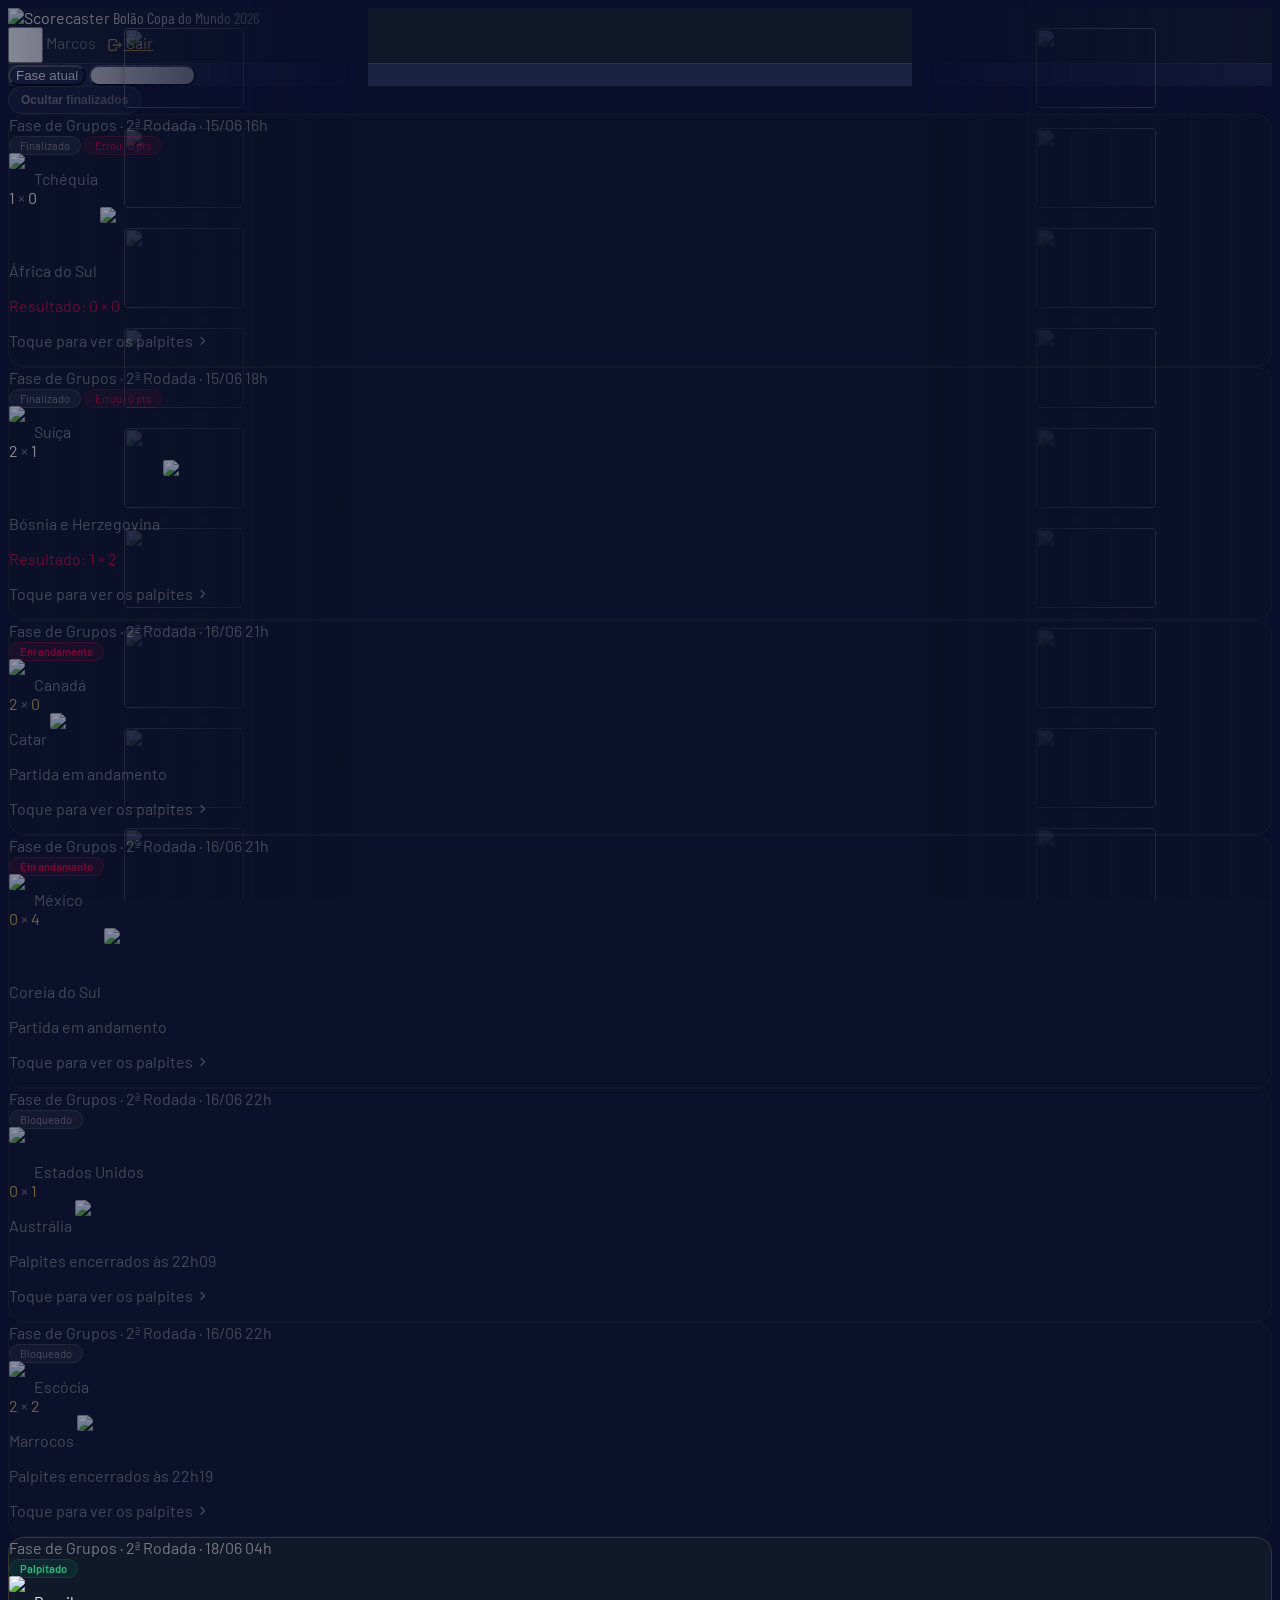
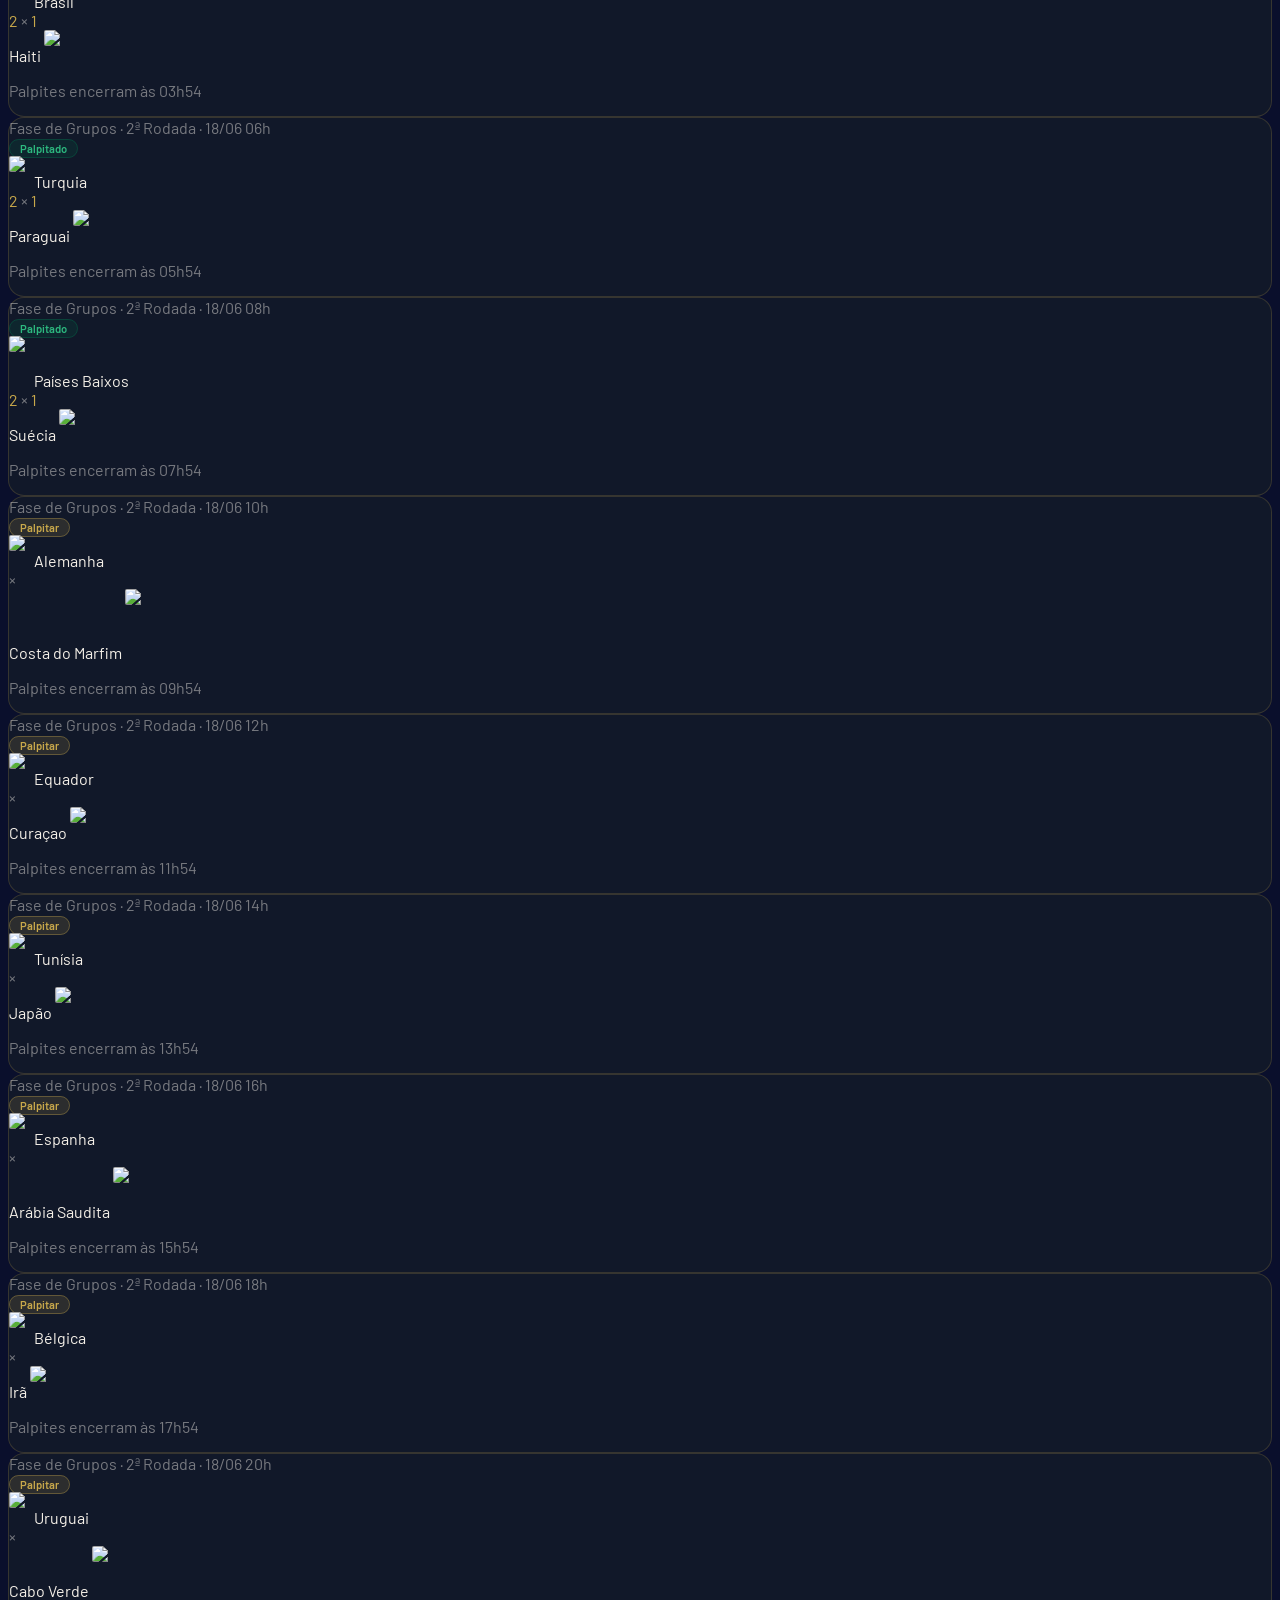
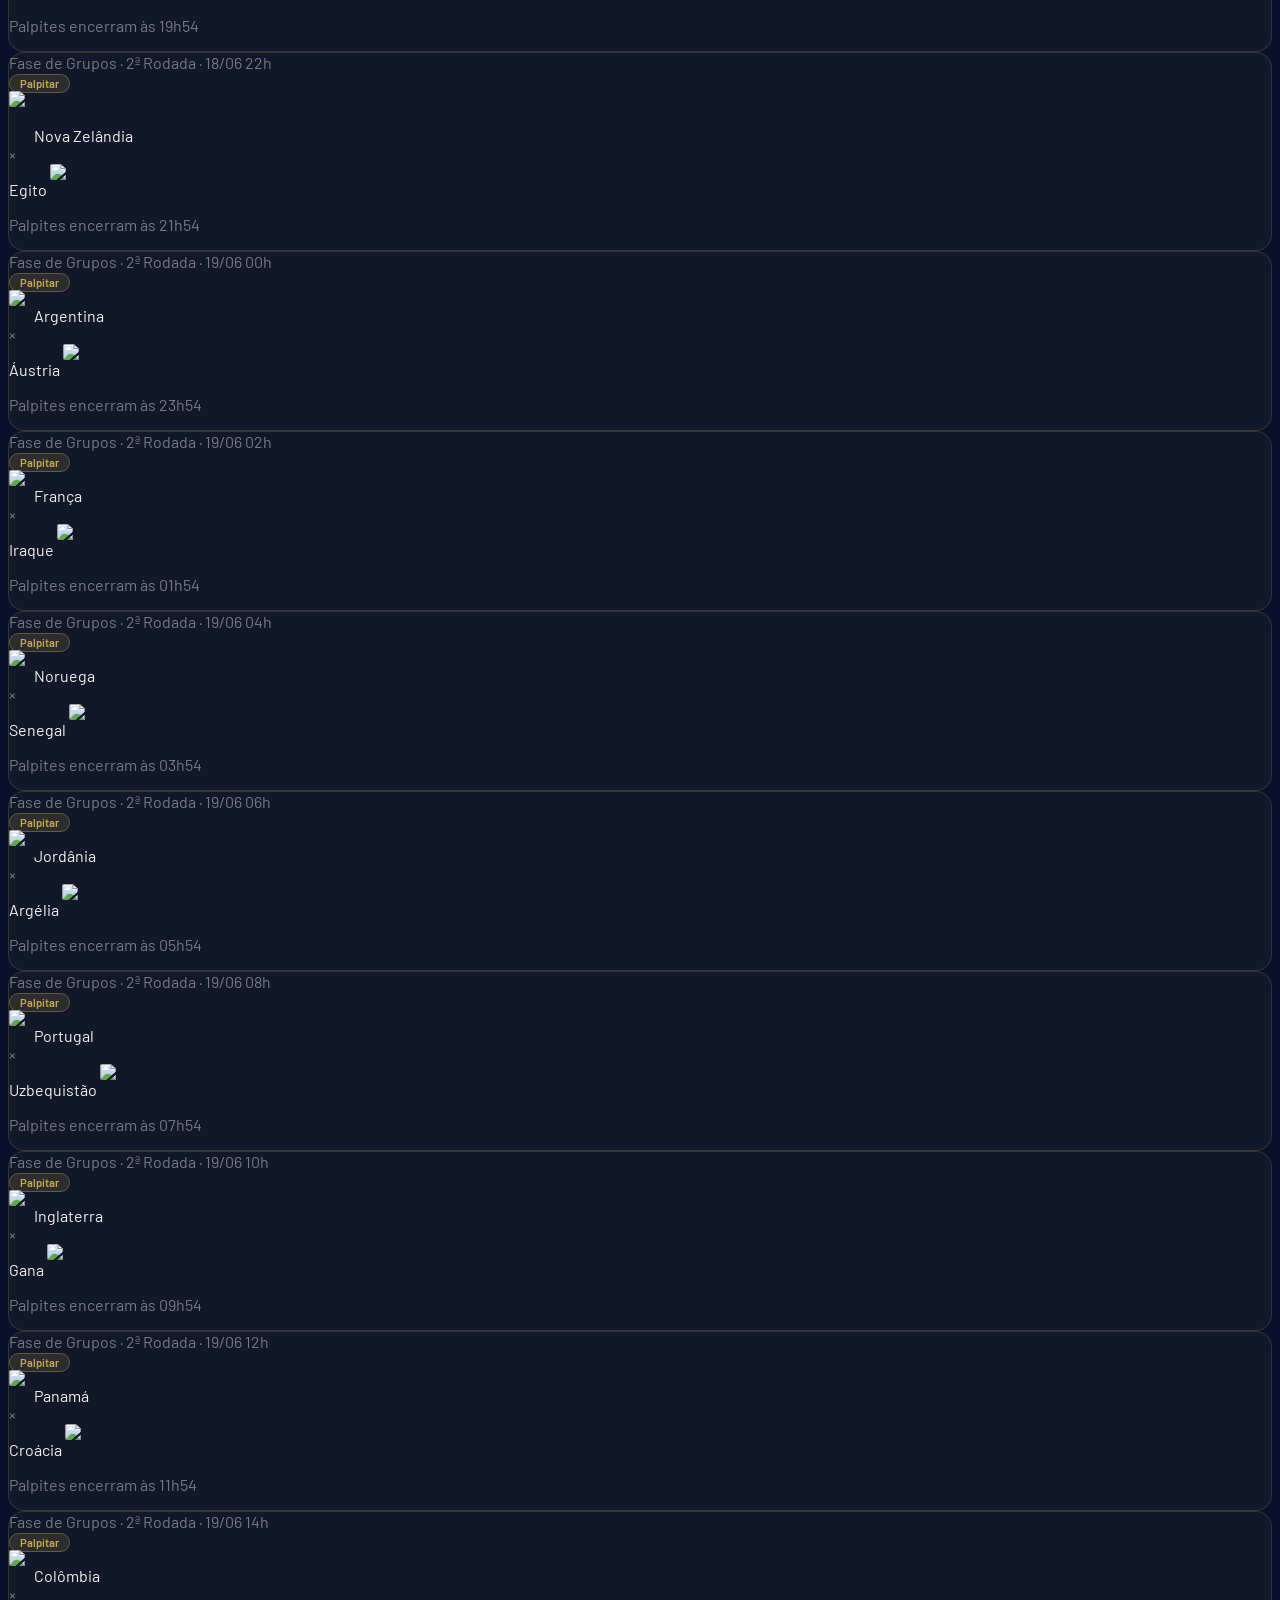
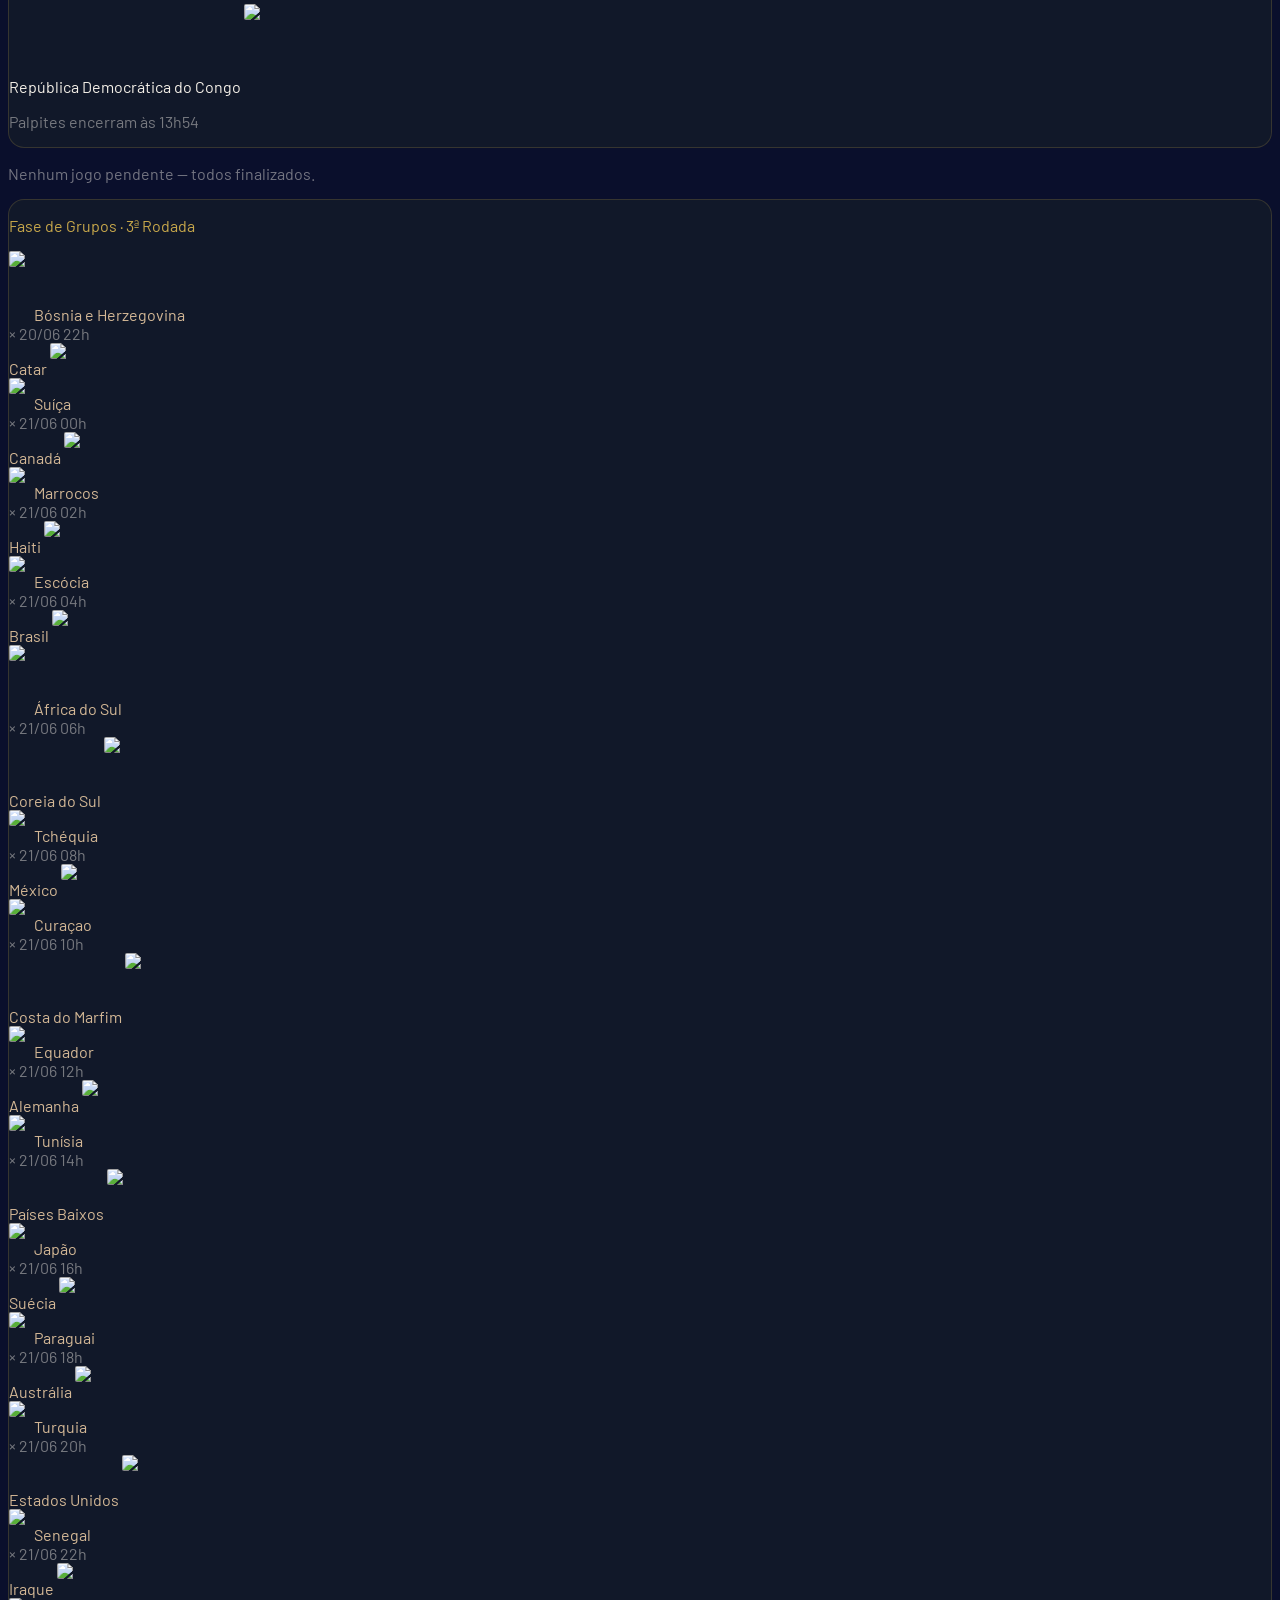
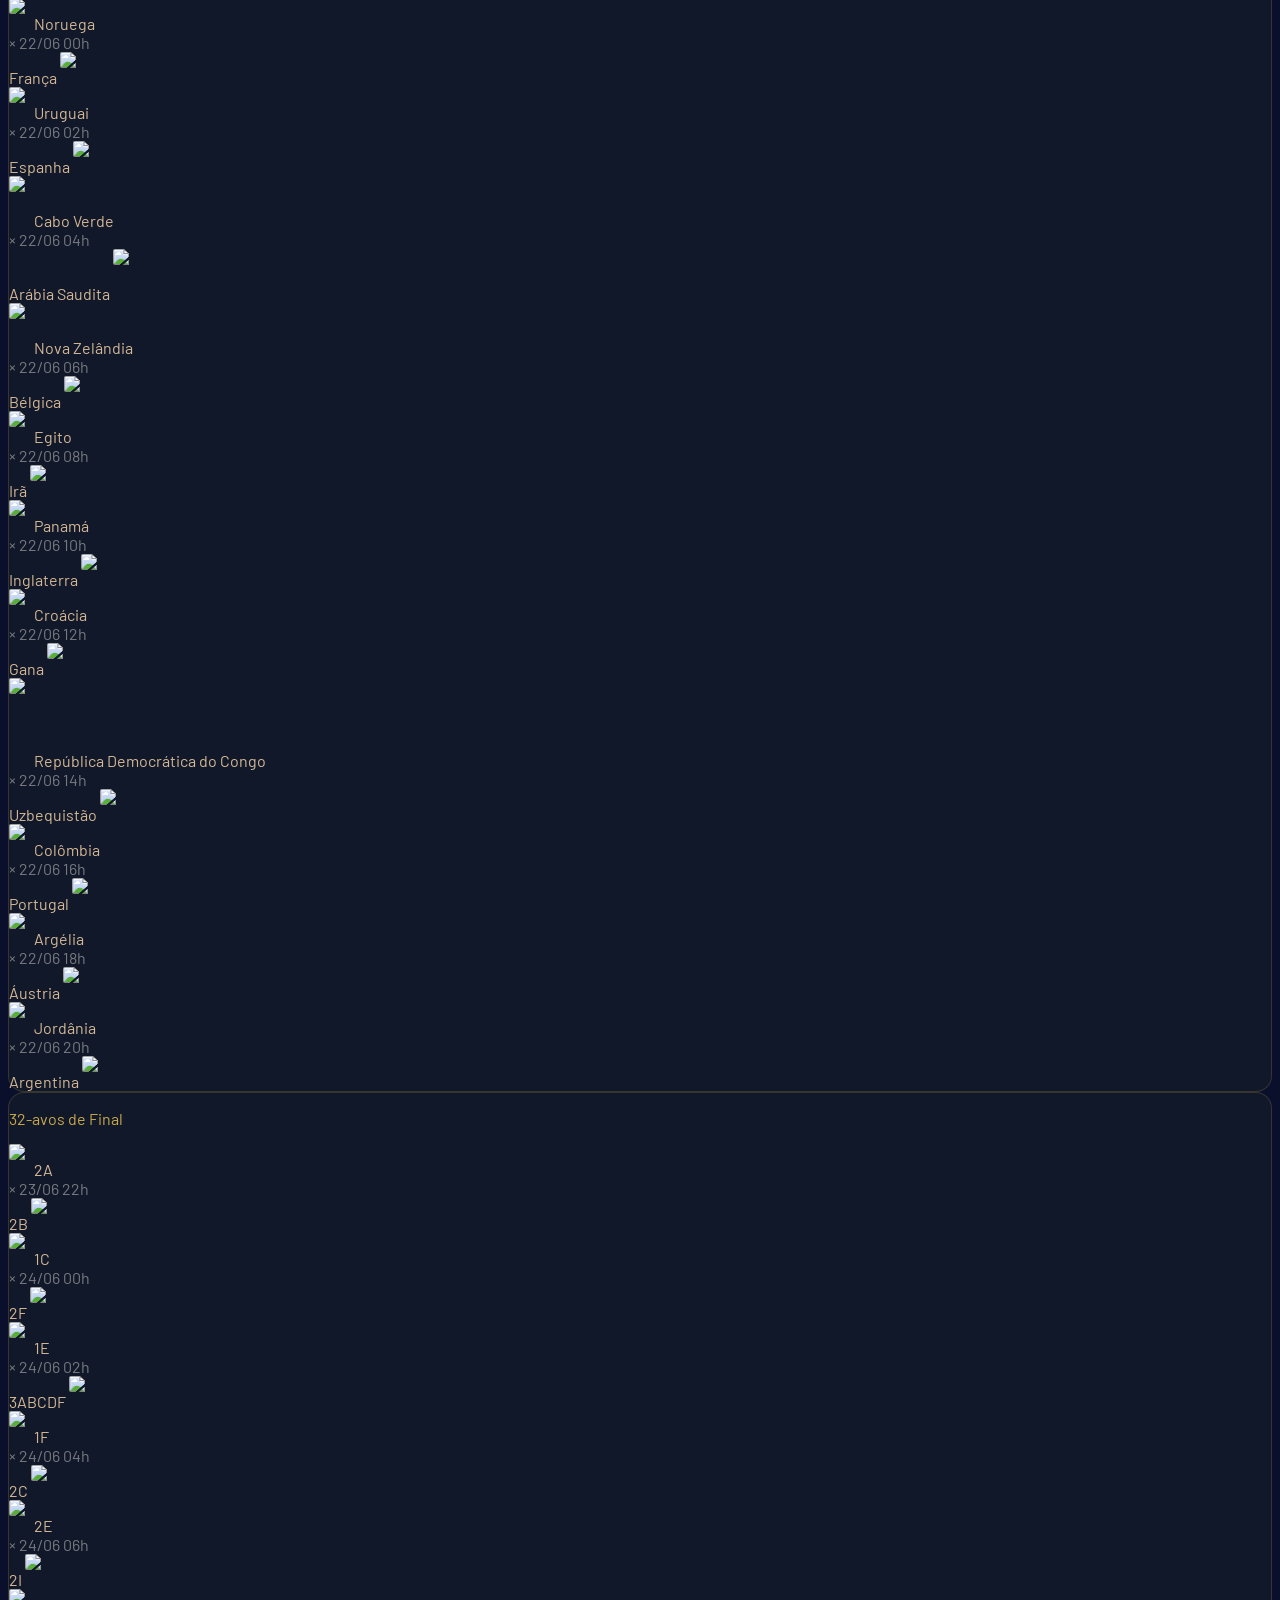
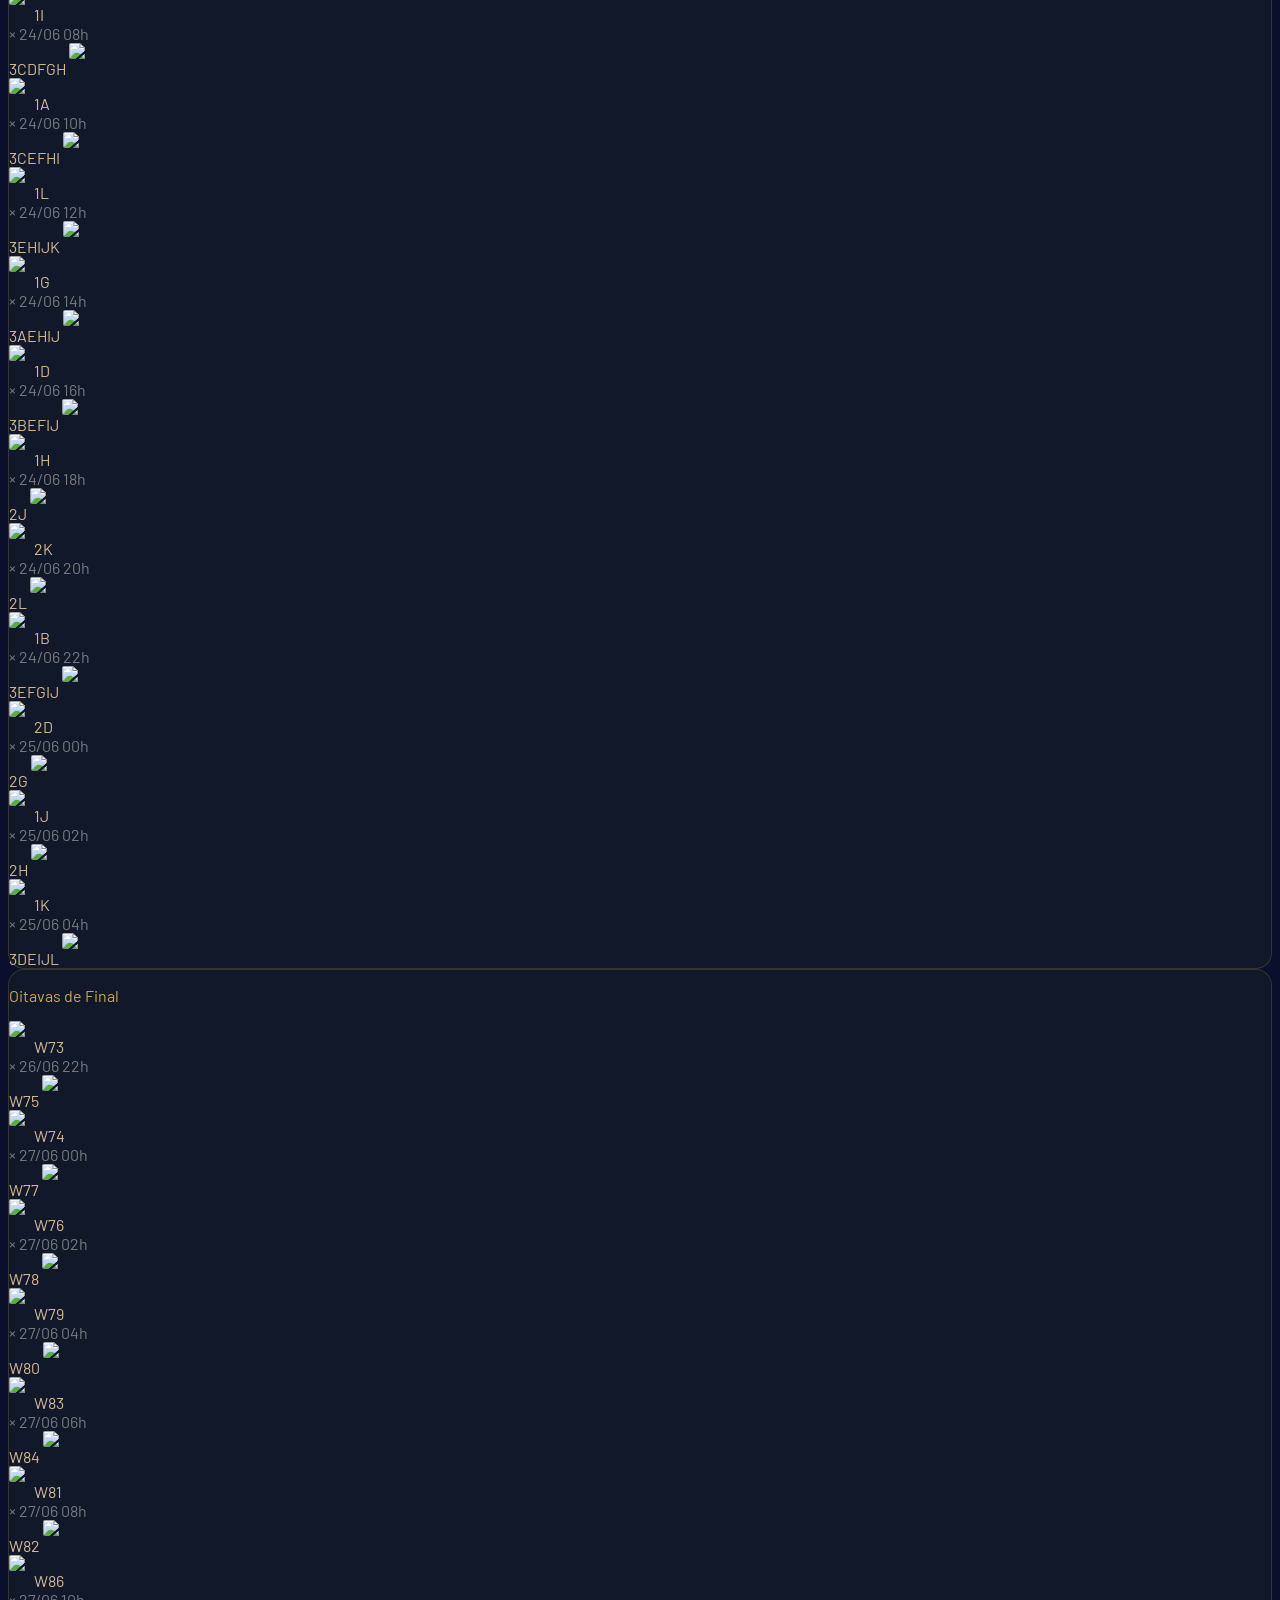
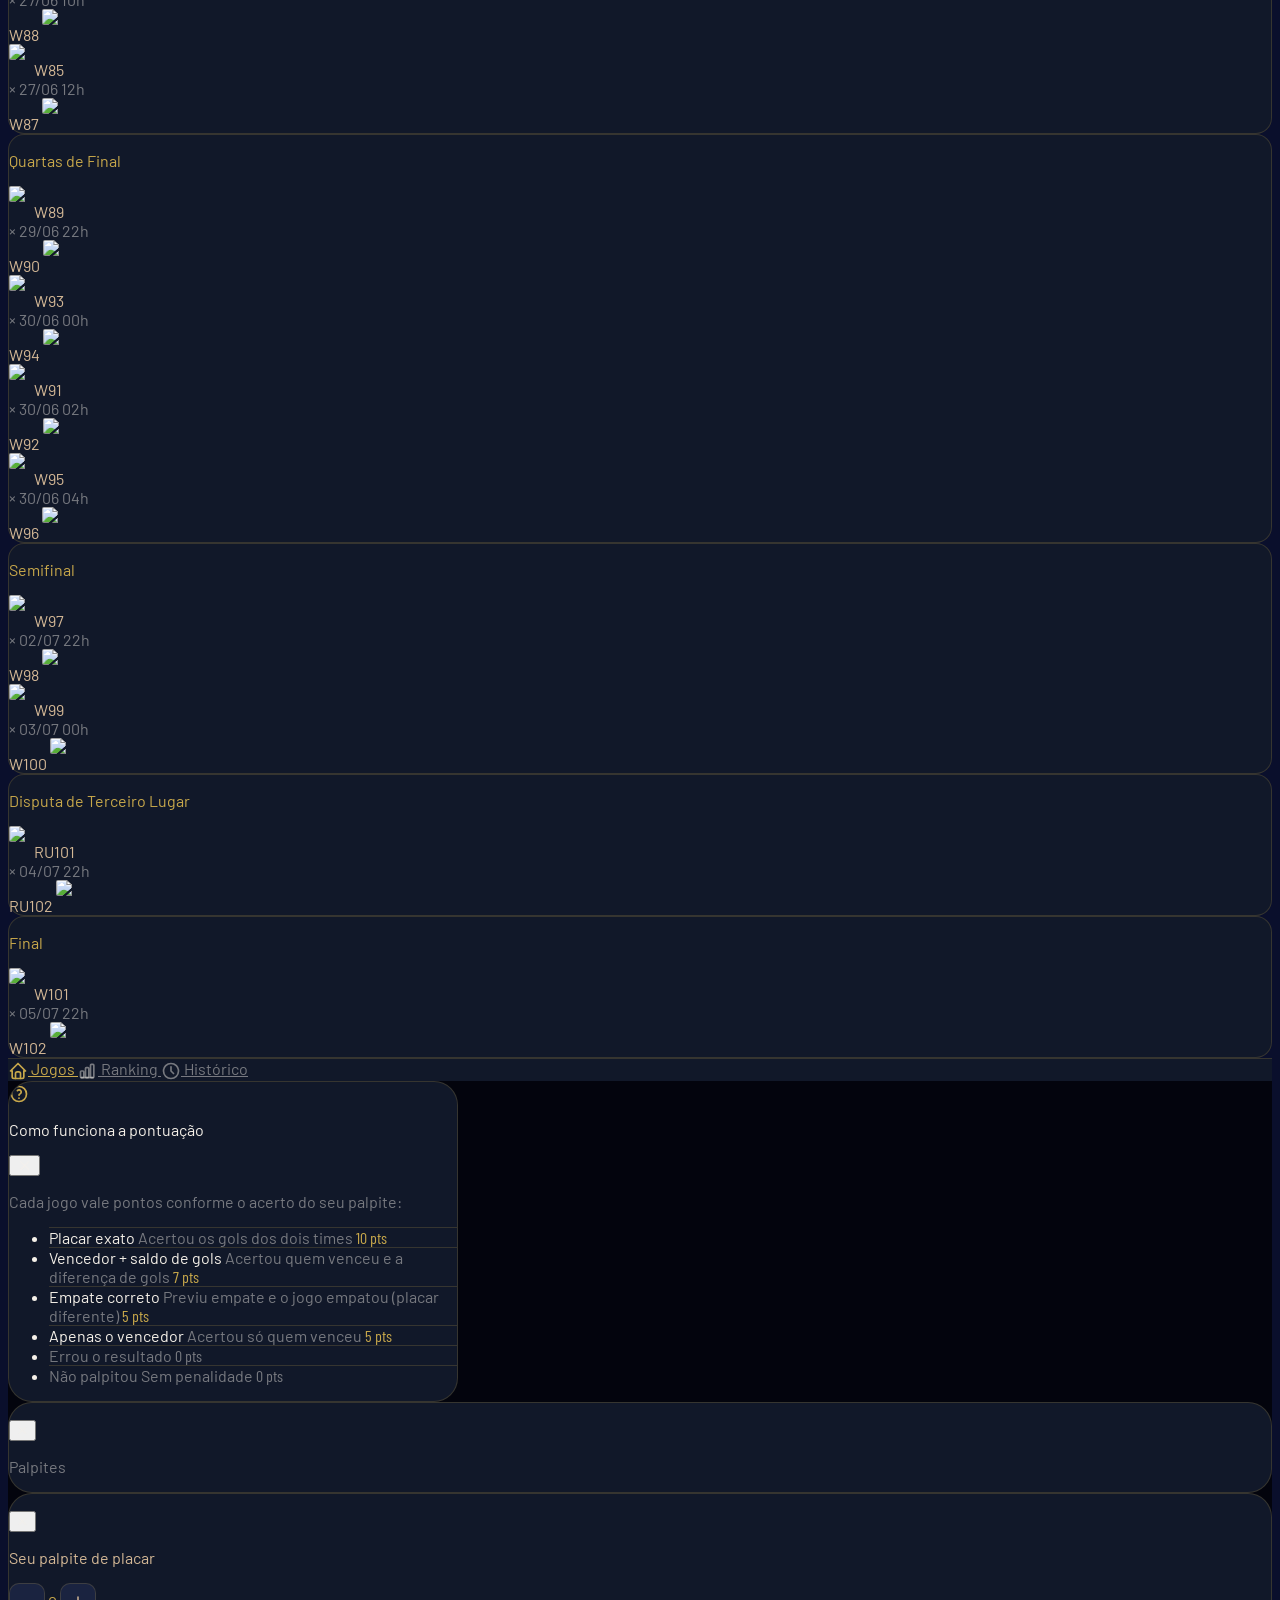
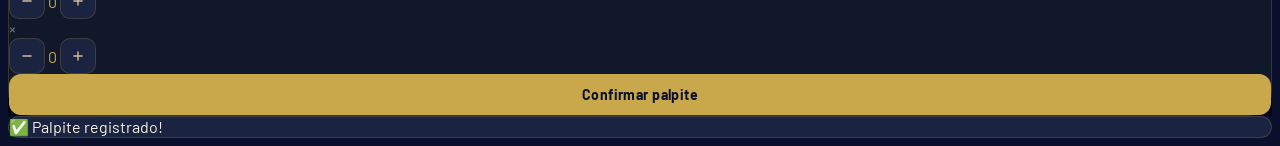
==== commit 7cf7f7d0: "feat: add "Sair" exit link from demo back to login The demo hid the logout control, leaving no in-pa" ====
--- a/pool/static/pool/demo/index.html
+++ b/pool/static/pool/demo/index.html
@@ -112,6 +112,13 @@
         </button>
         <span class="text-xs ml-1" style="color: var(--text-muted);">Marcos</span>
         
+        
+        <a href="/login/" aria-label="Sair da demonstração" title="Sair da demonstração"
+           style="color: var(--color-gold); padding: 8px;" class="hover:opacity-80 flex items-center gap-1 text-xs font-medium">
+          <svg xmlns="http://www.w3.org/2000/svg" viewBox="0 0 24 24" fill="none" stroke="currentColor" stroke-width="2" stroke-linecap="round" stroke-linejoin="round" style="width:1em;height:1em;display:inline-block;vertical-align:middle"><path d="M14 8v-2a2 2 0 0 0 -2 -2h-7a2 2 0 0 0 -2 2v12a2 2 0 0 0 2 2h7a2 2 0 0 0 2 -2v-2"/><path d="M9 12h12l-3 -3"/><path d="M18 15l3 -3"/></svg>
+          Sair
+        </a>
+        
       </div>
     </div>
   </header>
@@ -147,10 +154,10 @@
         
         
         <div class="game-card-locked p-4 clickable js-finished"
-             onclick="openOthersModal(25, 'Fase de Grupos · 2ª Rodada', '15h54', 'Tchéquia × África do Sul', 'Resultado: 0 × 0')">
-          <div class="flex items-center justify-between mb-3 gap-2">
-            <div class="flex items-center gap-2 min-w-0">
-              <span class="text-xs truncate" style="color: var(--text-muted);">Fase de Grupos · 2ª Rodada · 15/06 15h</span>
+             onclick="openOthersModal(25, 'Fase de Grupos · 2ª Rodada', '16h24', 'Tchéquia × África do Sul', 'Resultado: 0 × 0')">
+          <div class="flex items-center justify-between mb-3 gap-2">
+            <div class="flex items-center gap-2 min-w-0">
+              <span class="text-xs truncate" style="color: var(--text-muted);">Fase de Grupos · 2ª Rodada · 15/06 16h</span>
               
             </div>
             <div class="flex items-center gap-2 flex-shrink-0">
@@ -192,10 +199,10 @@
         
         
         <div class="game-card-locked p-4 clickable js-finished"
-             onclick="openOthersModal(26, 'Fase de Grupos · 2ª Rodada', '17h54', 'Suíça × Bósnia e Herzegovina', 'Resultado: 1 × 2')">
-          <div class="flex items-center justify-between mb-3 gap-2">
-            <div class="flex items-center gap-2 min-w-0">
-              <span class="text-xs truncate" style="color: var(--text-muted);">Fase de Grupos · 2ª Rodada · 15/06 17h</span>
+             onclick="openOthersModal(26, 'Fase de Grupos · 2ª Rodada', '18h24', 'Suíça × Bósnia e Herzegovina', 'Resultado: 1 × 2')">
+          <div class="flex items-center justify-between mb-3 gap-2">
+            <div class="flex items-center gap-2 min-w-0">
+              <span class="text-xs truncate" style="color: var(--text-muted);">Fase de Grupos · 2ª Rodada · 15/06 18h</span>
               
             </div>
             <div class="flex items-center gap-2 flex-shrink-0">
@@ -237,10 +244,10 @@
         
         
         <div class="game-card-locked p-4 clickable"
-             onclick="openOthersModal(27, 'Fase de Grupos · 2ª Rodada', '20h54', 'Canadá × Catar', '')">
-          <div class="flex items-center justify-between mb-3 gap-2">
-            <div class="flex items-center gap-2 min-w-0">
-              <span class="text-xs truncate" style="color: var(--text-muted);">Fase de Grupos · 2ª Rodada · 16/06 20h</span>
+             onclick="openOthersModal(27, 'Fase de Grupos · 2ª Rodada', '21h24', 'Canadá × Catar', '')">
+          <div class="flex items-center justify-between mb-3 gap-2">
+            <div class="flex items-center gap-2 min-w-0">
+              <span class="text-xs truncate" style="color: var(--text-muted);">Fase de Grupos · 2ª Rodada · 16/06 21h</span>
               
             </div>
             <span class="badge-live">Em andamento</span>
@@ -274,7 +281,7 @@
         
         
         <div class="game-card-locked p-4 clickable"
-             onclick="openOthersModal(28, 'Fase de Grupos · 2ª Rodada', '21h24', 'México × Coreia do Sul', '')">
+             onclick="openOthersModal(28, 'Fase de Grupos · 2ª Rodada', '21h54', 'México × Coreia do Sul', '')">
           <div class="flex items-center justify-between mb-3 gap-2">
             <div class="flex items-center gap-2 min-w-0">
               <span class="text-xs truncate" style="color: var(--text-muted);">Fase de Grupos · 2ª Rodada · 16/06 21h</span>
@@ -311,7 +318,7 @@
         
         
         <div class="game-card-locked p-4 clickable"
-             onclick="openOthersModal(29, 'Fase de Grupos · 2ª Rodada', '22h09', 'Estados Unidos × Austrália', '')">
+             onclick="openOthersModal(29, 'Fase de Grupos · 2ª Rodada', '22h39', 'Estados Unidos × Austrália', '')">
           <div class="flex items-center justify-between mb-3 gap-2">
             <div class="flex items-center gap-2 min-w-0">
               <span class="text-xs truncate" style="color: var(--text-muted);">Fase de Grupos · 2ª Rodada · 16/06 22h</span>
@@ -337,7 +344,7 @@
             </div>
           </div>
           
-          <p class="text-xs mt-2 text-center" style="color: var(--text-muted);">Palpites encerrados às 21h39</p>
+          <p class="text-xs mt-2 text-center" style="color: var(--text-muted);">Palpites encerrados às 22h09</p>
           
           <p class="text-xs mt-1 text-center flex items-center justify-center gap-1" style="color: var(--text-muted);">Toque para ver os palpites <svg xmlns="http://www.w3.org/2000/svg" viewBox="0 0 24 24" fill="none" stroke="currentColor" stroke-width="2.5" stroke-linecap="round" stroke-linejoin="round" style="width:0.85em;height:0.85em;" aria-hidden="true"><path d="M9 6l6 6l-6 6"/></svg></p>
         </div>
@@ -348,7 +355,7 @@
         
         
         <div class="game-card-locked p-4 clickable"
-             onclick="openOthersModal(30, 'Fase de Grupos · 2ª Rodada', '22h19', 'Escócia × Marrocos', '')">
+             onclick="openOthersModal(30, 'Fase de Grupos · 2ª Rodada', '22h49', 'Escócia × Marrocos', '')">
           <div class="flex items-center justify-between mb-3 gap-2">
             <div class="flex items-center gap-2 min-w-0">
               <span class="text-xs truncate" style="color: var(--text-muted);">Fase de Grupos · 2ª Rodada · 16/06 22h</span>
@@ -374,7 +381,7 @@
             </div>
           </div>
           
-          <p class="text-xs mt-2 text-center" style="color: var(--text-muted);">Palpites encerrados às 21h49</p>
+          <p class="text-xs mt-2 text-center" style="color: var(--text-muted);">Palpites encerrados às 22h19</p>
           
           <p class="text-xs mt-1 text-center flex items-center justify-center gap-1" style="color: var(--text-muted);">Toque para ver os palpites <svg xmlns="http://www.w3.org/2000/svg" viewBox="0 0 24 24" fill="none" stroke="currentColor" stroke-width="2.5" stroke-linecap="round" stroke-linejoin="round" style="width:0.85em;height:0.85em;" aria-hidden="true"><path d="M9 6l6 6l-6 6"/></svg></p>
         </div>
@@ -384,10 +391,10 @@
       
         
         <div class="game-card p-4"
-             onclick="openModal(31, 'Fase de Grupos · 2ª Rodada', '03h54', 'Brasil', 'Haiti', 2, 1)">
-          <div class="flex items-center justify-between mb-3 gap-2">
-            <div class="flex items-center gap-2 min-w-0">
-              <span class="text-xs truncate" style="color: var(--text-muted);">Fase de Grupos · 2ª Rodada · 18/06 03h</span>
+             onclick="openModal(31, 'Fase de Grupos · 2ª Rodada', '04h24', 'Brasil', 'Haiti', 2, 1)">
+          <div class="flex items-center justify-between mb-3 gap-2">
+            <div class="flex items-center gap-2 min-w-0">
+              <span class="text-xs truncate" style="color: var(--text-muted);">Fase de Grupos · 2ª Rodada · 18/06 04h</span>
               
             </div>
             <span class="badge-predicted">Palpitado</span>
@@ -408,7 +415,7 @@
             </div>
           </div>
           <p class="text-xs mt-2 text-center" style="color: var(--text-muted);">
-            Palpites encerram às 03h24
+            Palpites encerram às 03h54
           </p>
         </div>
 
@@ -417,10 +424,10 @@
       
         
         <div class="game-card p-4"
-             onclick="openModal(32, 'Fase de Grupos · 2ª Rodada', '05h54', 'Turquia', 'Paraguai', 2, 1)">
-          <div class="flex items-center justify-between mb-3 gap-2">
-            <div class="flex items-center gap-2 min-w-0">
-              <span class="text-xs truncate" style="color: var(--text-muted);">Fase de Grupos · 2ª Rodada · 18/06 05h</span>
+             onclick="openModal(32, 'Fase de Grupos · 2ª Rodada', '06h24', 'Turquia', 'Paraguai', 2, 1)">
+          <div class="flex items-center justify-between mb-3 gap-2">
+            <div class="flex items-center gap-2 min-w-0">
+              <span class="text-xs truncate" style="color: var(--text-muted);">Fase de Grupos · 2ª Rodada · 18/06 06h</span>
               
             </div>
             <span class="badge-predicted">Palpitado</span>
@@ -441,7 +448,7 @@
             </div>
           </div>
           <p class="text-xs mt-2 text-center" style="color: var(--text-muted);">
-            Palpites encerram às 05h24
+            Palpites encerram às 05h54
           </p>
         </div>
 
@@ -450,10 +457,10 @@
       
         
         <div class="game-card p-4"
-             onclick="openModal(33, 'Fase de Grupos · 2ª Rodada', '07h54', 'Países Baixos', 'Suécia', 2, 1)">
-          <div class="flex items-center justify-between mb-3 gap-2">
-            <div class="flex items-center gap-2 min-w-0">
-              <span class="text-xs truncate" style="color: var(--text-muted);">Fase de Grupos · 2ª Rodada · 18/06 07h</span>
+             onclick="openModal(33, 'Fase de Grupos · 2ª Rodada', '08h24', 'Países Baixos', 'Suécia', 2, 1)">
+          <div class="flex items-center justify-between mb-3 gap-2">
+            <div class="flex items-center gap-2 min-w-0">
+              <span class="text-xs truncate" style="color: var(--text-muted);">Fase de Grupos · 2ª Rodada · 18/06 08h</span>
               
             </div>
             <span class="badge-predicted">Palpitado</span>
@@ -474,7 +481,7 @@
             </div>
           </div>
           <p class="text-xs mt-2 text-center" style="color: var(--text-muted);">
-            Palpites encerram às 07h24
+            Palpites encerram às 07h54
           </p>
         </div>
 
@@ -484,10 +491,10 @@
         
         <div class="game-card p-4"
              
-             onclick="openModal(34, 'Fase de Grupos · 2ª Rodada', '09h54', 'Alemanha', 'Costa do Marfim', 0, 0)">
-          <div class="flex items-center justify-between mb-3 gap-2">
-            <div class="flex items-center gap-2 min-w-0">
-              <span class="text-xs truncate" style="color: var(--text-muted);">Fase de Grupos · 2ª Rodada · 18/06 09h</span>
+             onclick="openModal(34, 'Fase de Grupos · 2ª Rodada', '10h24', 'Alemanha', 'Costa do Marfim', 0, 0)">
+          <div class="flex items-center justify-between mb-3 gap-2">
+            <div class="flex items-center gap-2 min-w-0">
+              <span class="text-xs truncate" style="color: var(--text-muted);">Fase de Grupos · 2ª Rodada · 18/06 10h</span>
               
             </div>
             <span class="badge-open">Palpitar</span>
@@ -504,7 +511,7 @@
             </div>
           </div>
           <p class="text-xs mt-2 text-center" style="color: var(--text-muted);">
-            Palpites encerram às 09h24
+            Palpites encerram às 09h54
           </p>
         </div>
 
@@ -514,10 +521,10 @@
         
         <div class="game-card p-4"
              
-             onclick="openModal(35, 'Fase de Grupos · 2ª Rodada', '11h54', 'Equador', 'Curaçao', 0, 0)">
-          <div class="flex items-center justify-between mb-3 gap-2">
-            <div class="flex items-center gap-2 min-w-0">
-              <span class="text-xs truncate" style="color: var(--text-muted);">Fase de Grupos · 2ª Rodada · 18/06 11h</span>
+             onclick="openModal(35, 'Fase de Grupos · 2ª Rodada', '12h24', 'Equador', 'Curaçao', 0, 0)">
+          <div class="flex items-center justify-between mb-3 gap-2">
+            <div class="flex items-center gap-2 min-w-0">
+              <span class="text-xs truncate" style="color: var(--text-muted);">Fase de Grupos · 2ª Rodada · 18/06 12h</span>
               
             </div>
             <span class="badge-open">Palpitar</span>
@@ -534,7 +541,7 @@
             </div>
           </div>
           <p class="text-xs mt-2 text-center" style="color: var(--text-muted);">
-            Palpites encerram às 11h24
+            Palpites encerram às 11h54
           </p>
         </div>
 
@@ -544,10 +551,10 @@
         
         <div class="game-card p-4"
              
-             onclick="openModal(36, 'Fase de Grupos · 2ª Rodada', '13h54', 'Tunísia', 'Japão', 0, 0)">
-          <div class="flex items-center justify-between mb-3 gap-2">
-            <div class="flex items-center gap-2 min-w-0">
-              <span class="text-xs truncate" style="color: var(--text-muted);">Fase de Grupos · 2ª Rodada · 18/06 13h</span>
+             onclick="openModal(36, 'Fase de Grupos · 2ª Rodada', '14h24', 'Tunísia', 'Japão', 0, 0)">
+          <div class="flex items-center justify-between mb-3 gap-2">
+            <div class="flex items-center gap-2 min-w-0">
+              <span class="text-xs truncate" style="color: var(--text-muted);">Fase de Grupos · 2ª Rodada · 18/06 14h</span>
               
             </div>
             <span class="badge-open">Palpitar</span>
@@ -564,7 +571,7 @@
             </div>
           </div>
           <p class="text-xs mt-2 text-center" style="color: var(--text-muted);">
-            Palpites encerram às 13h24
+            Palpites encerram às 13h54
           </p>
         </div>
 
@@ -574,10 +581,10 @@
         
         <div class="game-card p-4"
              
-             onclick="openModal(37, 'Fase de Grupos · 2ª Rodada', '15h54', 'Espanha', 'Arábia Saudita', 0, 0)">
-          <div class="flex items-center justify-between mb-3 gap-2">
-            <div class="flex items-center gap-2 min-w-0">
-              <span class="text-xs truncate" style="color: var(--text-muted);">Fase de Grupos · 2ª Rodada · 18/06 15h</span>
+             onclick="openModal(37, 'Fase de Grupos · 2ª Rodada', '16h24', 'Espanha', 'Arábia Saudita', 0, 0)">
+          <div class="flex items-center justify-between mb-3 gap-2">
+            <div class="flex items-center gap-2 min-w-0">
+              <span class="text-xs truncate" style="color: var(--text-muted);">Fase de Grupos · 2ª Rodada · 18/06 16h</span>
               
             </div>
             <span class="badge-open">Palpitar</span>
@@ -594,7 +601,7 @@
             </div>
           </div>
           <p class="text-xs mt-2 text-center" style="color: var(--text-muted);">
-            Palpites encerram às 15h24
+            Palpites encerram às 15h54
           </p>
         </div>
 
@@ -604,10 +611,10 @@
         
         <div class="game-card p-4"
              
-             onclick="openModal(38, 'Fase de Grupos · 2ª Rodada', '17h54', 'Bélgica', 'Irã', 0, 0)">
-          <div class="flex items-center justify-between mb-3 gap-2">
-            <div class="flex items-center gap-2 min-w-0">
-              <span class="text-xs truncate" style="color: var(--text-muted);">Fase de Grupos · 2ª Rodada · 18/06 17h</span>
+             onclick="openModal(38, 'Fase de Grupos · 2ª Rodada', '18h24', 'Bélgica', 'Irã', 0, 0)">
+          <div class="flex items-center justify-between mb-3 gap-2">
+            <div class="flex items-center gap-2 min-w-0">
+              <span class="text-xs truncate" style="color: var(--text-muted);">Fase de Grupos · 2ª Rodada · 18/06 18h</span>
               
             </div>
             <span class="badge-open">Palpitar</span>
@@ -624,7 +631,7 @@
             </div>
           </div>
           <p class="text-xs mt-2 text-center" style="color: var(--text-muted);">
-            Palpites encerram às 17h24
+            Palpites encerram às 17h54
           </p>
         </div>
 
@@ -634,10 +641,10 @@
         
         <div class="game-card p-4"
              
-             onclick="openModal(39, 'Fase de Grupos · 2ª Rodada', '19h54', 'Uruguai', 'Cabo Verde', 0, 0)">
-          <div class="flex items-center justify-between mb-3 gap-2">
-            <div class="flex items-center gap-2 min-w-0">
-              <span class="text-xs truncate" style="color: var(--text-muted);">Fase de Grupos · 2ª Rodada · 18/06 19h</span>
+             onclick="openModal(39, 'Fase de Grupos · 2ª Rodada', '20h24', 'Uruguai', 'Cabo Verde', 0, 0)">
+          <div class="flex items-center justify-between mb-3 gap-2">
+            <div class="flex items-center gap-2 min-w-0">
+              <span class="text-xs truncate" style="color: var(--text-muted);">Fase de Grupos · 2ª Rodada · 18/06 20h</span>
               
             </div>
             <span class="badge-open">Palpitar</span>
@@ -654,7 +661,7 @@
             </div>
           </div>
           <p class="text-xs mt-2 text-center" style="color: var(--text-muted);">
-            Palpites encerram às 19h24
+            Palpites encerram às 19h54
           </p>
         </div>
 
@@ -664,10 +671,10 @@
         
         <div class="game-card p-4"
              
-             onclick="openModal(40, 'Fase de Grupos · 2ª Rodada', '21h54', 'Nova Zelândia', 'Egito', 0, 0)">
-          <div class="flex items-center justify-between mb-3 gap-2">
-            <div class="flex items-center gap-2 min-w-0">
-              <span class="text-xs truncate" style="color: var(--text-muted);">Fase de Grupos · 2ª Rodada · 18/06 21h</span>
+             onclick="openModal(40, 'Fase de Grupos · 2ª Rodada', '22h24', 'Nova Zelândia', 'Egito', 0, 0)">
+          <div class="flex items-center justify-between mb-3 gap-2">
+            <div class="flex items-center gap-2 min-w-0">
+              <span class="text-xs truncate" style="color: var(--text-muted);">Fase de Grupos · 2ª Rodada · 18/06 22h</span>
               
             </div>
             <span class="badge-open">Palpitar</span>
@@ -684,7 +691,7 @@
             </div>
           </div>
           <p class="text-xs mt-2 text-center" style="color: var(--text-muted);">
-            Palpites encerram às 21h24
+            Palpites encerram às 21h54
           </p>
         </div>
 
@@ -694,10 +701,10 @@
         
         <div class="game-card p-4"
              
-             onclick="openModal(41, 'Fase de Grupos · 2ª Rodada', '23h54', 'Argentina', 'Áustria', 0, 0)">
-          <div class="flex items-center justify-between mb-3 gap-2">
-            <div class="flex items-center gap-2 min-w-0">
-              <span class="text-xs truncate" style="color: var(--text-muted);">Fase de Grupos · 2ª Rodada · 18/06 23h</span>
+             onclick="openModal(41, 'Fase de Grupos · 2ª Rodada', '00h24', 'Argentina', 'Áustria', 0, 0)">
+          <div class="flex items-center justify-between mb-3 gap-2">
+            <div class="flex items-center gap-2 min-w-0">
+              <span class="text-xs truncate" style="color: var(--text-muted);">Fase de Grupos · 2ª Rodada · 19/06 00h</span>
               
             </div>
             <span class="badge-open">Palpitar</span>
@@ -714,7 +721,7 @@
             </div>
           </div>
           <p class="text-xs mt-2 text-center" style="color: var(--text-muted);">
-            Palpites encerram às 23h24
+            Palpites encerram às 23h54
           </p>
         </div>
 
@@ -724,10 +731,10 @@
         
         <div class="game-card p-4"
              
-             onclick="openModal(42, 'Fase de Grupos · 2ª Rodada', '01h54', 'França', 'Iraque', 0, 0)">
-          <div class="flex items-center justify-between mb-3 gap-2">
-            <div class="flex items-center gap-2 min-w-0">
-              <span class="text-xs truncate" style="color: var(--text-muted);">Fase de Grupos · 2ª Rodada · 19/06 01h</span>
+             onclick="openModal(42, 'Fase de Grupos · 2ª Rodada', '02h24', 'França', 'Iraque', 0, 0)">
+          <div class="flex items-center justify-between mb-3 gap-2">
+            <div class="flex items-center gap-2 min-w-0">
+              <span class="text-xs truncate" style="color: var(--text-muted);">Fase de Grupos · 2ª Rodada · 19/06 02h</span>
               
             </div>
             <span class="badge-open">Palpitar</span>
@@ -744,7 +751,7 @@
             </div>
           </div>
           <p class="text-xs mt-2 text-center" style="color: var(--text-muted);">
-            Palpites encerram às 01h24
+            Palpites encerram às 01h54
           </p>
         </div>
 
@@ -754,10 +761,10 @@
         
         <div class="game-card p-4"
              
-             onclick="openModal(43, 'Fase de Grupos · 2ª Rodada', '03h54', 'Noruega', 'Senegal', 0, 0)">
-          <div class="flex items-center justify-between mb-3 gap-2">
-            <div class="flex items-center gap-2 min-w-0">
-              <span class="text-xs truncate" style="color: var(--text-muted);">Fase de Grupos · 2ª Rodada · 19/06 03h</span>
+             onclick="openModal(43, 'Fase de Grupos · 2ª Rodada', '04h24', 'Noruega', 'Senegal', 0, 0)">
+          <div class="flex items-center justify-between mb-3 gap-2">
+            <div class="flex items-center gap-2 min-w-0">
+              <span class="text-xs truncate" style="color: var(--text-muted);">Fase de Grupos · 2ª Rodada · 19/06 04h</span>
               
             </div>
             <span class="badge-open">Palpitar</span>
@@ -774,7 +781,7 @@
             </div>
           </div>
           <p class="text-xs mt-2 text-center" style="color: var(--text-muted);">
-            Palpites encerram às 03h24
+            Palpites encerram às 03h54
           </p>
         </div>
 
@@ -784,10 +791,10 @@
         
         <div class="game-card p-4"
              
-             onclick="openModal(44, 'Fase de Grupos · 2ª Rodada', '05h54', 'Jordânia', 'Argélia', 0, 0)">
-          <div class="flex items-center justify-between mb-3 gap-2">
-            <div class="flex items-center gap-2 min-w-0">
-              <span class="text-xs truncate" style="color: var(--text-muted);">Fase de Grupos · 2ª Rodada · 19/06 05h</span>
+             onclick="openModal(44, 'Fase de Grupos · 2ª Rodada', '06h24', 'Jordânia', 'Argélia', 0, 0)">
+          <div class="flex items-center justify-between mb-3 gap-2">
+            <div class="flex items-center gap-2 min-w-0">
+              <span class="text-xs truncate" style="color: var(--text-muted);">Fase de Grupos · 2ª Rodada · 19/06 06h</span>
               
             </div>
             <span class="badge-open">Palpitar</span>
@@ -804,7 +811,7 @@
             </div>
           </div>
           <p class="text-xs mt-2 text-center" style="color: var(--text-muted);">
-            Palpites encerram às 05h24
+            Palpites encerram às 05h54
           </p>
         </div>
 
@@ -814,10 +821,10 @@
         
         <div class="game-card p-4"
              
-             onclick="openModal(45, 'Fase de Grupos · 2ª Rodada', '07h54', 'Portugal', 'Uzbequistão', 0, 0)">
-          <div class="flex items-center justify-between mb-3 gap-2">
-            <div class="flex items-center gap-2 min-w-0">
-              <span class="text-xs truncate" style="color: var(--text-muted);">Fase de Grupos · 2ª Rodada · 19/06 07h</span>
+             onclick="openModal(45, 'Fase de Grupos · 2ª Rodada', '08h24', 'Portugal', 'Uzbequistão', 0, 0)">
+          <div class="flex items-center justify-between mb-3 gap-2">
+            <div class="flex items-center gap-2 min-w-0">
+              <span class="text-xs truncate" style="color: var(--text-muted);">Fase de Grupos · 2ª Rodada · 19/06 08h</span>
               
             </div>
             <span class="badge-open">Palpitar</span>
@@ -834,7 +841,7 @@
             </div>
           </div>
           <p class="text-xs mt-2 text-center" style="color: var(--text-muted);">
-            Palpites encerram às 07h24
+            Palpites encerram às 07h54
           </p>
         </div>
 
@@ -844,10 +851,10 @@
         
         <div class="game-card p-4"
              
-             onclick="openModal(46, 'Fase de Grupos · 2ª Rodada', '09h54', 'Inglaterra', 'Gana', 0, 0)">
-          <div class="flex items-center justify-between mb-3 gap-2">
-            <div class="flex items-center gap-2 min-w-0">
-              <span class="text-xs truncate" style="color: var(--text-muted);">Fase de Grupos · 2ª Rodada · 19/06 09h</span>
+             onclick="openModal(46, 'Fase de Grupos · 2ª Rodada', '10h24', 'Inglaterra', 'Gana', 0, 0)">
+          <div class="flex items-center justify-between mb-3 gap-2">
+            <div class="flex items-center gap-2 min-w-0">
+              <span class="text-xs truncate" style="color: var(--text-muted);">Fase de Grupos · 2ª Rodada · 19/06 10h</span>
               
             </div>
             <span class="badge-open">Palpitar</span>
@@ -864,7 +871,7 @@
             </div>
           </div>
           <p class="text-xs mt-2 text-center" style="color: var(--text-muted);">
-            Palpites encerram às 09h24
+            Palpites encerram às 09h54
           </p>
         </div>
 
@@ -874,10 +881,10 @@
         
         <div class="game-card p-4"
              
-             onclick="openModal(47, 'Fase de Grupos · 2ª Rodada', '11h54', 'Panamá', 'Croácia', 0, 0)">
-          <div class="flex items-center justify-between mb-3 gap-2">
-            <div class="flex items-center gap-2 min-w-0">
-              <span class="text-xs truncate" style="color: var(--text-muted);">Fase de Grupos · 2ª Rodada · 19/06 11h</span>
+             onclick="openModal(47, 'Fase de Grupos · 2ª Rodada', '12h24', 'Panamá', 'Croácia', 0, 0)">
+          <div class="flex items-center justify-between mb-3 gap-2">
+            <div class="flex items-center gap-2 min-w-0">
+              <span class="text-xs truncate" style="color: var(--text-muted);">Fase de Grupos · 2ª Rodada · 19/06 12h</span>
               
             </div>
             <span class="badge-open">Palpitar</span>
@@ -894,7 +901,7 @@
             </div>
           </div>
           <p class="text-xs mt-2 text-center" style="color: var(--text-muted);">
-            Palpites encerram às 11h24
+            Palpites encerram às 11h54
           </p>
         </div>
 
@@ -904,10 +911,10 @@
         
         <div class="game-card p-4"
              
-             onclick="openModal(48, 'Fase de Grupos · 2ª Rodada', '13h54', 'Colômbia', 'República Democrática do Congo', 0, 0)">
-          <div class="flex items-center justify-between mb-3 gap-2">
-            <div class="flex items-center gap-2 min-w-0">
-              <span class="text-xs truncate" style="color: var(--text-muted);">Fase de Grupos · 2ª Rodada · 19/06 13h</span>
+             onclick="openModal(48, 'Fase de Grupos · 2ª Rodada', '14h24', 'Colômbia', 'República Democrática do Congo', 0, 0)">
+          <div class="flex items-center justify-between mb-3 gap-2">
+            <div class="flex items-center gap-2 min-w-0">
+              <span class="text-xs truncate" style="color: var(--text-muted);">Fase de Grupos · 2ª Rodada · 19/06 14h</span>
               
             </div>
             <span class="badge-open">Palpitar</span>
@@ -924,7 +931,7 @@
             </div>
           </div>
           <p class="text-xs mt-2 text-center" style="color: var(--text-muted);">
-            Palpites encerram às 13h24
+            Palpites encerram às 13h54
           </p>
         </div>
 
@@ -948,7 +955,7 @@
               <img class="flag" src="/static/pool/flags/ba.svg" alt="Bósnia e Herzegovina">
               <span class="text-sm" style="color: var(--text-secondary);">Bósnia e Herzegovina</span>
             </div>
-            <span class="text-xs px-2" style="color: var(--text-muted);">× 20/06 21h</span>
+            <span class="text-xs px-2" style="color: var(--text-muted);">× 20/06 22h</span>
             <div class="flex items-center gap-2 flex-1 justify-end">
               <span class="text-sm" style="color: var(--text-secondary);">Catar</span>
               <img class="flag" src="/static/pool/flags/qa.svg" alt="Catar">
@@ -960,7 +967,7 @@
               <img class="flag" src="/static/pool/flags/ch.svg" alt="Suíça">
               <span class="text-sm" style="color: var(--text-secondary);">Suíça</span>
             </div>
-            <span class="text-xs px-2" style="color: var(--text-muted);">× 20/06 23h</span>
+            <span class="text-xs px-2" style="color: var(--text-muted);">× 21/06 00h</span>
             <div class="flex items-center gap-2 flex-1 justify-end">
               <span class="text-sm" style="color: var(--text-secondary);">Canadá</span>
               <img class="flag" src="/static/pool/flags/ca.svg" alt="Canadá">
@@ -972,7 +979,7 @@
               <img class="flag" src="/static/pool/flags/ma.svg" alt="Marrocos">
               <span class="text-sm" style="color: var(--text-secondary);">Marrocos</span>
             </div>
-            <span class="text-xs px-2" style="color: var(--text-muted);">× 21/06 01h</span>
+            <span class="text-xs px-2" style="color: var(--text-muted);">× 21/06 02h</span>
             <div class="flex items-center gap-2 flex-1 justify-end">
               <span class="text-sm" style="color: var(--text-secondary);">Haiti</span>
               <img class="flag" src="/static/pool/flags/ht.svg" alt="Haiti">
@@ -984,7 +991,7 @@
               <img class="flag" src="/static/pool/flags/gb.svg" alt="Escócia">
               <span class="text-sm" style="color: var(--text-secondary);">Escócia</span>
             </div>
-            <span class="text-xs px-2" style="color: var(--text-muted);">× 21/06 03h</span>
+            <span class="text-xs px-2" style="color: var(--text-muted);">× 21/06 04h</span>
             <div class="flex items-center gap-2 flex-1 justify-end">
               <span class="text-sm" style="color: var(--text-secondary);">Brasil</span>
               <img class="flag" src="/static/pool/flags/br.svg" alt="Brasil">
@@ -996,7 +1003,7 @@
               <img class="flag" src="/static/pool/flags/za.svg" alt="África do Sul">
               <span class="text-sm" style="color: var(--text-secondary);">África do Sul</span>
             </div>
-            <span class="text-xs px-2" style="color: var(--text-muted);">× 21/06 05h</span>
+            <span class="text-xs px-2" style="color: var(--text-muted);">× 21/06 06h</span>
             <div class="flex items-center gap-2 flex-1 justify-end">
               <span class="text-sm" style="color: var(--text-secondary);">Coreia do Sul</span>
               <img class="flag" src="/static/pool/flags/kr.svg" alt="Coreia do Sul">
@@ -1008,7 +1015,7 @@
               <img class="flag" src="/static/pool/flags/cz.svg" alt="Tchéquia">
               <span class="text-sm" style="color: var(--text-secondary);">Tchéquia</span>
             </div>
-            <span class="text-xs px-2" style="color: var(--text-muted);">× 21/06 07h</span>
+            <span class="text-xs px-2" style="color: var(--text-muted);">× 21/06 08h</span>
             <div class="flex items-center gap-2 flex-1 justify-end">
               <span class="text-sm" style="color: var(--text-secondary);">México</span>
               <img class="flag" src="/static/pool/flags/mx.svg" alt="México">
@@ -1020,7 +1027,7 @@
               <img class="flag" src="/static/pool/flags/cw.svg" alt="Curaçao">
               <span class="text-sm" style="color: var(--text-secondary);">Curaçao</span>
             </div>
-            <span class="text-xs px-2" style="color: var(--text-muted);">× 21/06 09h</span>
+            <span class="text-xs px-2" style="color: var(--text-muted);">× 21/06 10h</span>
             <div class="flex items-center gap-2 flex-1 justify-end">
               <span class="text-sm" style="color: var(--text-secondary);">Costa do Marfim</span>
               <img class="flag" src="/static/pool/flags/ci.svg" alt="Costa do Marfim">
@@ -1032,7 +1039,7 @@
               <img class="flag" src="/static/pool/flags/ec.svg" alt="Equador">
               <span class="text-sm" style="color: var(--text-secondary);">Equador</span>
             </div>
-            <span class="text-xs px-2" style="color: var(--text-muted);">× 21/06 11h</span>
+            <span class="text-xs px-2" style="color: var(--text-muted);">× 21/06 12h</span>
             <div class="flex items-center gap-2 flex-1 justify-end">
               <span class="text-sm" style="color: var(--text-secondary);">Alemanha</span>
               <img class="flag" src="/static/pool/flags/de.svg" alt="Alemanha">
@@ -1044,7 +1051,7 @@
               <img class="flag" src="/static/pool/flags/tn.svg" alt="Tunísia">
               <span class="text-sm" style="color: var(--text-secondary);">Tunísia</span>
             </div>
-            <span class="text-xs px-2" style="color: var(--text-muted);">× 21/06 13h</span>
+            <span class="text-xs px-2" style="color: var(--text-muted);">× 21/06 14h</span>
             <div class="flex items-center gap-2 flex-1 justify-end">
               <span class="text-sm" style="color: var(--text-secondary);">Países Baixos</span>
               <img class="flag" src="/static/pool/flags/nl.svg" alt="Países Baixos">
@@ -1056,7 +1063,7 @@
               <img class="flag" src="/static/pool/flags/jp.svg" alt="Japão">
               <span class="text-sm" style="color: var(--text-secondary);">Japão</span>
             </div>
-            <span class="text-xs px-2" style="color: var(--text-muted);">× 21/06 15h</span>
+            <span class="text-xs px-2" style="color: var(--text-muted);">× 21/06 16h</span>
             <div class="flex items-center gap-2 flex-1 justify-end">
               <span class="text-sm" style="color: var(--text-secondary);">Suécia</span>
               <img class="flag" src="/static/pool/flags/se.svg" alt="Suécia">
@@ -1068,7 +1075,7 @@
               <img class="flag" src="/static/pool/flags/py.svg" alt="Paraguai">
               <span class="text-sm" style="color: var(--text-secondary);">Paraguai</span>
             </div>
-            <span class="text-xs px-2" style="color: var(--text-muted);">× 21/06 17h</span>
+            <span class="text-xs px-2" style="color: var(--text-muted);">× 21/06 18h</span>
             <div class="flex items-center gap-2 flex-1 justify-end">
               <span class="text-sm" style="color: var(--text-secondary);">Austrália</span>
               <img class="flag" src="/static/pool/flags/au.svg" alt="Austrália">
@@ -1080,7 +1087,7 @@
               <img class="flag" src="/static/pool/flags/tr.svg" alt="Turquia">
               <span class="text-sm" style="color: var(--text-secondary);">Turquia</span>
             </div>
-            <span class="text-xs px-2" style="color: var(--text-muted);">× 21/06 19h</span>
+            <span class="text-xs px-2" style="color: var(--text-muted);">× 21/06 20h</span>
             <div class="flex items-center gap-2 flex-1 justify-end">
               <span class="text-sm" style="color: var(--text-secondary);">Estados Unidos</span>
               <img class="flag" src="/static/pool/flags/us.svg" alt="Estados Unidos">
@@ -1092,7 +1099,7 @@
               <img class="flag" src="/static/pool/flags/sn.svg" alt="Senegal">
               <span class="text-sm" style="color: var(--text-secondary);">Senegal</span>
             </div>
-            <span class="text-xs px-2" style="color: var(--text-muted);">× 21/06 21h</span>
+            <span class="text-xs px-2" style="color: var(--text-muted);">× 21/06 22h</span>
             <div class="flex items-center gap-2 flex-1 justify-end">
               <span class="text-sm" style="color: var(--text-secondary);">Iraque</span>
               <img class="flag" src="/static/pool/flags/iq.svg" alt="Iraque">
@@ -1104,7 +1111,7 @@
               <img class="flag" src="/static/pool/flags/no.svg" alt="Noruega">
               <span class="text-sm" style="color: var(--text-secondary);">Noruega</span>
             </div>
-            <span class="text-xs px-2" style="color: var(--text-muted);">× 21/06 23h</span>
+            <span class="text-xs px-2" style="color: var(--text-muted);">× 22/06 00h</span>
             <div class="flex items-center gap-2 flex-1 justify-end">
               <span class="text-sm" style="color: var(--text-secondary);">França</span>
               <img class="flag" src="/static/pool/flags/fr.svg" alt="França">
@@ -1116,7 +1123,7 @@
               <img class="flag" src="/static/pool/flags/uy.svg" alt="Uruguai">
               <span class="text-sm" style="color: var(--text-secondary);">Uruguai</span>
             </div>
-            <span class="text-xs px-2" style="color: var(--text-muted);">× 22/06 01h</span>
+            <span class="text-xs px-2" style="color: var(--text-muted);">× 22/06 02h</span>
             <div class="flex items-center gap-2 flex-1 justify-end">
               <span class="text-sm" style="color: var(--text-secondary);">Espanha</span>
               <img class="flag" src="/static/pool/flags/es.svg" alt="Espanha">
@@ -1128,7 +1135,7 @@
               <img class="flag" src="/static/pool/flags/cv.svg" alt="Cabo Verde">
               <span class="text-sm" style="color: var(--text-secondary);">Cabo Verde</span>
             </div>
-            <span class="text-xs px-2" style="color: var(--text-muted);">× 22/06 03h</span>
+            <span class="text-xs px-2" style="color: var(--text-muted);">× 22/06 04h</span>
             <div class="flex items-center gap-2 flex-1 justify-end">
               <span class="text-sm" style="color: var(--text-secondary);">Arábia Saudita</span>
               <img class="flag" src="/static/pool/flags/sa.svg" alt="Arábia Saudita">
@@ -1140,7 +1147,7 @@
               <img class="flag" src="/static/pool/flags/nz.svg" alt="Nova Zelândia">
               <span class="text-sm" style="color: var(--text-secondary);">Nova Zelândia</span>
             </div>
-            <span class="text-xs px-2" style="color: var(--text-muted);">× 22/06 05h</span>
+            <span class="text-xs px-2" style="color: var(--text-muted);">× 22/06 06h</span>
             <div class="flex items-center gap-2 flex-1 justify-end">
               <span class="text-sm" style="color: var(--text-secondary);">Bélgica</span>
               <img class="flag" src="/static/pool/flags/be.svg" alt="Bélgica">
@@ -1152,7 +1159,7 @@
               <img class="flag" src="/static/pool/flags/eg.svg" alt="Egito">
               <span class="text-sm" style="color: var(--text-secondary);">Egito</span>
             </div>
-            <span class="text-xs px-2" style="color: var(--text-muted);">× 22/06 07h</span>
+            <span class="text-xs px-2" style="color: var(--text-muted);">× 22/06 08h</span>
             <div class="flex items-center gap-2 flex-1 justify-end">
               <span class="text-sm" style="color: var(--text-secondary);">Irã</span>
               <img class="flag" src="/static/pool/flags/ir.svg" alt="Irã">
@@ -1164,7 +1171,7 @@
               <img class="flag" src="/static/pool/flags/pa.svg" alt="Panamá">
               <span class="text-sm" style="color: var(--text-secondary);">Panamá</span>
             </div>
-            <span class="text-xs px-2" style="color: var(--text-muted);">× 22/06 09h</span>
+            <span class="text-xs px-2" style="color: var(--text-muted);">× 22/06 10h</span>
             <div class="flex items-center gap-2 flex-1 justify-end">
               <span class="text-sm" style="color: var(--text-secondary);">Inglaterra</span>
               <img class="flag" src="/static/pool/flags/gb.svg" alt="Inglaterra">
@@ -1176,7 +1183,7 @@
               <img class="flag" src="/static/pool/flags/hr.svg" alt="Croácia">
               <span class="text-sm" style="color: var(--text-secondary);">Croácia</span>
             </div>
-            <span class="text-xs px-2" style="color: var(--text-muted);">× 22/06 11h</span>
+            <span class="text-xs px-2" style="color: var(--text-muted);">× 22/06 12h</span>
             <div class="flex items-center gap-2 flex-1 justify-end">
               <span class="text-sm" style="color: var(--text-secondary);">Gana</span>
               <img class="flag" src="/static/pool/flags/gh.svg" alt="Gana">
@@ -1188,7 +1195,7 @@
               <img class="flag" src="/static/pool/flags/cd.svg" alt="República Democrática do Congo">
               <span class="text-sm" style="color: var(--text-secondary);">República Democrática do Congo</span>
             </div>
-            <span class="text-xs px-2" style="color: var(--text-muted);">× 22/06 13h</span>
+            <span class="text-xs px-2" style="color: var(--text-muted);">× 22/06 14h</span>
             <div class="flex items-center gap-2 flex-1 justify-end">
               <span class="text-sm" style="color: var(--text-secondary);">Uzbequistão</span>
               <img class="flag" src="/static/pool/flags/uz.svg" alt="Uzbequistão">
@@ -1200,7 +1207,7 @@
               <img class="flag" src="/static/pool/flags/co.svg" alt="Colômbia">
               <span class="text-sm" style="color: var(--text-secondary);">Colômbia</span>
             </div>
-            <span class="text-xs px-2" style="color: var(--text-muted);">× 22/06 15h</span>
+            <span class="text-xs px-2" style="color: var(--text-muted);">× 22/06 16h</span>
             <div class="flex items-center gap-2 flex-1 justify-end">
               <span class="text-sm" style="color: var(--text-secondary);">Portugal</span>
               <img class="flag" src="/static/pool/flags/pt.svg" alt="Portugal">
@@ -1212,7 +1219,7 @@
               <img class="flag" src="/static/pool/flags/dz.svg" alt="Argélia">
               <span class="text-sm" style="color: var(--text-secondary);">Argélia</span>
             </div>
-            <span class="text-xs px-2" style="color: var(--text-muted);">× 22/06 17h</span>
+            <span class="text-xs px-2" style="color: var(--text-muted);">× 22/06 18h</span>
             <div class="flex items-center gap-2 flex-1 justify-end">
               <span class="text-sm" style="color: var(--text-secondary);">Áustria</span>
               <img class="flag" src="/static/pool/flags/at.svg" alt="Áustria">
@@ -1224,7 +1231,7 @@
               <img class="flag" src="/static/pool/flags/jo.svg" alt="Jordânia">
               <span class="text-sm" style="color: var(--text-secondary);">Jordânia</span>
             </div>
-            <span class="text-xs px-2" style="color: var(--text-muted);">× 22/06 19h</span>
+            <span class="text-xs px-2" style="color: var(--text-muted);">× 22/06 20h</span>
             <div class="flex items-center gap-2 flex-1 justify-end">
               <span class="text-sm" style="color: var(--text-secondary);">Argentina</span>
               <img class="flag" src="/static/pool/flags/ar.svg" alt="Argentina">
@@ -1243,7 +1250,7 @@
               <img class="flag" src="/static/pool/flags/_placeholder.svg" alt="2A">
               <span class="text-sm" style="color: var(--text-secondary);">2A</span>
             </div>
-            <span class="text-xs px-2" style="color: var(--text-muted);">× 23/06 21h</span>
+            <span class="text-xs px-2" style="color: var(--text-muted);">× 23/06 22h</span>
             <div class="flex items-center gap-2 flex-1 justify-end">
               <span class="text-sm" style="color: var(--text-secondary);">2B</span>
               <img class="flag" src="/static/pool/flags/_placeholder.svg" alt="2B">
@@ -1255,7 +1262,7 @@
               <img class="flag" src="/static/pool/flags/_placeholder.svg" alt="1C">
               <span class="text-sm" style="color: var(--text-secondary);">1C</span>
             </div>
-            <span class="text-xs px-2" style="color: var(--text-muted);">× 23/06 23h</span>
+            <span class="text-xs px-2" style="color: var(--text-muted);">× 24/06 00h</span>
             <div class="flex items-center gap-2 flex-1 justify-end">
               <span class="text-sm" style="color: var(--text-secondary);">2F</span>
               <img class="flag" src="/static/pool/flags/_placeholder.svg" alt="2F">
@@ -1267,7 +1274,7 @@
               <img class="flag" src="/static/pool/flags/_placeholder.svg" alt="1E">
               <span class="text-sm" style="color: var(--text-secondary);">1E</span>
             </div>
-            <span class="text-xs px-2" style="color: var(--text-muted);">× 24/06 01h</span>
+            <span class="text-xs px-2" style="color: var(--text-muted);">× 24/06 02h</span>
             <div class="flex items-center gap-2 flex-1 justify-end">
               <span class="text-sm" style="color: var(--text-secondary);">3ABCDF</span>
               <img class="flag" src="/static/pool/flags/_placeholder.svg" alt="3ABCDF">
@@ -1279,7 +1286,7 @@
               <img class="flag" src="/static/pool/flags/_placeholder.svg" alt="1F">
               <span class="text-sm" style="color: var(--text-secondary);">1F</span>
             </div>
-            <span class="text-xs px-2" style="color: var(--text-muted);">× 24/06 03h</span>
+            <span class="text-xs px-2" style="color: var(--text-muted);">× 24/06 04h</span>
             <div class="flex items-center gap-2 flex-1 justify-end">
               <span class="text-sm" style="color: var(--text-secondary);">2C</span>
               <img class="flag" src="/static/pool/flags/_placeholder.svg" alt="2C">
@@ -1291,7 +1298,7 @@
               <img class="flag" src="/static/pool/flags/_placeholder.svg" alt="2E">
               <span class="text-sm" style="color: var(--text-secondary);">2E</span>
             </div>
-            <span class="text-xs px-2" style="color: var(--text-muted);">× 24/06 05h</span>
+            <span class="text-xs px-2" style="color: var(--text-muted);">× 24/06 06h</span>
             <div class="flex items-center gap-2 flex-1 justify-end">
               <span class="text-sm" style="color: var(--text-secondary);">2I</span>
               <img class="flag" src="/static/pool/flags/_placeholder.svg" alt="2I">
@@ -1303,7 +1310,7 @@
               <img class="flag" src="/static/pool/flags/_placeholder.svg" alt="1I">
               <span class="text-sm" style="color: var(--text-secondary);">1I</span>
             </div>
-            <span class="text-xs px-2" style="color: var(--text-muted);">× 24/06 07h</span>
+            <span class="text-xs px-2" style="color: var(--text-muted);">× 24/06 08h</span>
             <div class="flex items-center gap-2 flex-1 justify-end">
               <span class="text-sm" style="color: var(--text-secondary);">3CDFGH</span>
               <img class="flag" src="/static/pool/flags/_placeholder.svg" alt="3CDFGH">
@@ -1315,7 +1322,7 @@
               <img class="flag" src="/static/pool/flags/_placeholder.svg" alt="1A">
               <span class="text-sm" style="color: var(--text-secondary);">1A</span>
             </div>
-            <span class="text-xs px-2" style="color: var(--text-muted);">× 24/06 09h</span>
+            <span class="text-xs px-2" style="color: var(--text-muted);">× 24/06 10h</span>
             <div class="flex items-center gap-2 flex-1 justify-end">
               <span class="text-sm" style="color: var(--text-secondary);">3CEFHI</span>
               <img class="flag" src="/static/pool/flags/_placeholder.svg" alt="3CEFHI">
@@ -1327,7 +1334,7 @@
               <img class="flag" src="/static/pool/flags/_placeholder.svg" alt="1L">
               <span class="text-sm" style="color: var(--text-secondary);">1L</span>
             </div>
-            <span class="text-xs px-2" style="color: var(--text-muted);">× 24/06 11h</span>
+            <span class="text-xs px-2" style="color: var(--text-muted);">× 24/06 12h</span>
             <div class="flex items-center gap-2 flex-1 justify-end">
               <span class="text-sm" style="color: var(--text-secondary);">3EHIJK</span>
               <img class="flag" src="/static/pool/flags/_placeholder.svg" alt="3EHIJK">
@@ -1339,7 +1346,7 @@
               <img class="flag" src="/static/pool/flags/_placeholder.svg" alt="1G">
               <span class="text-sm" style="color: var(--text-secondary);">1G</span>
             </div>
-            <span class="text-xs px-2" style="color: var(--text-muted);">× 24/06 13h</span>
+            <span class="text-xs px-2" style="color: var(--text-muted);">× 24/06 14h</span>
             <div class="flex items-center gap-2 flex-1 justify-end">
               <span class="text-sm" style="color: var(--text-secondary);">3AEHIJ</span>
               <img class="flag" src="/static/pool/flags/_placeholder.svg" alt="3AEHIJ">
@@ -1351,7 +1358,7 @@
               <img class="flag" src="/static/pool/flags/_placeholder.svg" alt="1D">
               <span class="text-sm" style="color: var(--text-secondary);">1D</span>
             </div>
-            <span class="text-xs px-2" style="color: var(--text-muted);">× 24/06 15h</span>
+            <span class="text-xs px-2" style="color: var(--text-muted);">× 24/06 16h</span>
             <div class="flex items-center gap-2 flex-1 justify-end">
               <span class="text-sm" style="color: var(--text-secondary);">3BEFIJ</span>
               <img class="flag" src="/static/pool/flags/_placeholder.svg" alt="3BEFIJ">
@@ -1363,7 +1370,7 @@
               <img class="flag" src="/static/pool/flags/_placeholder.svg" alt="1H">
               <span class="text-sm" style="color: var(--text-secondary);">1H</span>
             </div>
-            <span class="text-xs px-2" style="color: var(--text-muted);">× 24/06 17h</span>
+            <span class="text-xs px-2" style="color: var(--text-muted);">× 24/06 18h</span>
             <div class="flex items-center gap-2 flex-1 justify-end">
               <span class="text-sm" style="color: var(--text-secondary);">2J</span>
               <img class="flag" src="/static/pool/flags/_placeholder.svg" alt="2J">
@@ -1375,7 +1382,7 @@
               <img class="flag" src="/static/pool/flags/_placeholder.svg" alt="2K">
               <span class="text-sm" style="color: var(--text-secondary);">2K</span>
             </div>
-            <span class="text-xs px-2" style="color: var(--text-muted);">× 24/06 19h</span>
+            <span class="text-xs px-2" style="color: var(--text-muted);">× 24/06 20h</span>
             <div class="flex items-center gap-2 flex-1 justify-end">
               <span class="text-sm" style="color: var(--text-secondary);">2L</span>
               <img class="flag" src="/static/pool/flags/_placeholder.svg" alt="2L">
@@ -1387,7 +1394,7 @@
               <img class="flag" src="/static/pool/flags/_placeholder.svg" alt="1B">
               <span class="text-sm" style="color: var(--text-secondary);">1B</span>
             </div>
-            <span class="text-xs px-2" style="color: var(--text-muted);">× 24/06 21h</span>
+            <span class="text-xs px-2" style="color: var(--text-muted);">× 24/06 22h</span>
             <div class="flex items-center gap-2 flex-1 justify-end">
               <span class="text-sm" style="color: var(--text-secondary);">3EFGIJ</span>
               <img class="flag" src="/static/pool/flags/_placeholder.svg" alt="3EFGIJ">
@@ -1399,7 +1406,7 @@
               <img class="flag" src="/static/pool/flags/_placeholder.svg" alt="2D">
               <span class="text-sm" style="color: var(--text-secondary);">2D</span>
             </div>
-            <span class="text-xs px-2" style="color: var(--text-muted);">× 24/06 23h</span>
+            <span class="text-xs px-2" style="color: var(--text-muted);">× 25/06 00h</span>
             <div class="flex items-center gap-2 flex-1 justify-end">
               <span class="text-sm" style="color: var(--text-secondary);">2G</span>
               <img class="flag" src="/static/pool/flags/_placeholder.svg" alt="2G">
@@ -1411,7 +1418,7 @@
               <img class="flag" src="/static/pool/flags/_placeholder.svg" alt="1J">
               <span class="text-sm" style="color: var(--text-secondary);">1J</span>
             </div>
-            <span class="text-xs px-2" style="color: var(--text-muted);">× 25/06 01h</span>
+            <span class="text-xs px-2" style="color: var(--text-muted);">× 25/06 02h</span>
             <div class="flex items-center gap-2 flex-1 justify-end">
               <span class="text-sm" style="color: var(--text-secondary);">2H</span>
               <img class="flag" src="/static/pool/flags/_placeholder.svg" alt="2H">
@@ -1423,7 +1430,7 @@
               <img class="flag" src="/static/pool/flags/_placeholder.svg" alt="1K">
               <span class="text-sm" style="color: var(--text-secondary);">1K</span>
             </div>
-            <span class="text-xs px-2" style="color: var(--text-muted);">× 25/06 03h</span>
+            <span class="text-xs px-2" style="color: var(--text-muted);">× 25/06 04h</span>
             <div class="flex items-center gap-2 flex-1 justify-end">
               <span class="text-sm" style="color: var(--text-secondary);">3DEIJL</span>
               <img class="flag" src="/static/pool/flags/_placeholder.svg" alt="3DEIJL">
@@ -1442,7 +1449,7 @@
               <img class="flag" src="/static/pool/flags/_placeholder.svg" alt="W73">
               <span class="text-sm" style="color: var(--text-secondary);">W73</span>
             </div>
-            <span class="text-xs px-2" style="color: var(--text-muted);">× 26/06 21h</span>
+            <span class="text-xs px-2" style="color: var(--text-muted);">× 26/06 22h</span>
             <div class="flex items-center gap-2 flex-1 justify-end">
               <span class="text-sm" style="color: var(--text-secondary);">W75</span>
               <img class="flag" src="/static/pool/flags/_placeholder.svg" alt="W75">
@@ -1454,7 +1461,7 @@
               <img class="flag" src="/static/pool/flags/_placeholder.svg" alt="W74">
               <span class="text-sm" style="color: var(--text-secondary);">W74</span>
             </div>
-            <span class="text-xs px-2" style="color: var(--text-muted);">× 26/06 23h</span>
+            <span class="text-xs px-2" style="color: var(--text-muted);">× 27/06 00h</span>
             <div class="flex items-center gap-2 flex-1 justify-end">
               <span class="text-sm" style="color: var(--text-secondary);">W77</span>
               <img class="flag" src="/static/pool/flags/_placeholder.svg" alt="W77">
@@ -1466,7 +1473,7 @@
               <img class="flag" src="/static/pool/flags/_placeholder.svg" alt="W76">
               <span class="text-sm" style="color: var(--text-secondary);">W76</span>
             </div>
-            <span class="text-xs px-2" style="color: var(--text-muted);">× 27/06 01h</span>
+            <span class="text-xs px-2" style="color: var(--text-muted);">× 27/06 02h</span>
             <div class="flex items-center gap-2 flex-1 justify-end">
               <span class="text-sm" style="color: var(--text-secondary);">W78</span>
               <img class="flag" src="/static/pool/flags/_placeholder.svg" alt="W78">
@@ -1478,7 +1485,7 @@
               <img class="flag" src="/static/pool/flags/_placeholder.svg" alt="W79">
               <span class="text-sm" style="color: var(--text-secondary);">W79</span>
             </div>
-            <span class="text-xs px-2" style="color: var(--text-muted);">× 27/06 03h</span>
+            <span class="text-xs px-2" style="color: var(--text-muted);">× 27/06 04h</span>
             <div class="flex items-center gap-2 flex-1 justify-end">
               <span class="text-sm" style="color: var(--text-secondary);">W80</span>
               <img class="flag" src="/static/pool/flags/_placeholder.svg" alt="W80">
@@ -1490,7 +1497,7 @@
               <img class="flag" src="/static/pool/flags/_placeholder.svg" alt="W83">
               <span class="text-sm" style="color: var(--text-secondary);">W83</span>
             </div>
-            <span class="text-xs px-2" style="color: var(--text-muted);">× 27/06 05h</span>
+            <span class="text-xs px-2" style="color: var(--text-muted);">× 27/06 06h</span>
             <div class="flex items-center gap-2 flex-1 justify-end">
               <span class="text-sm" style="color: var(--text-secondary);">W84</span>
               <img class="flag" src="/static/pool/flags/_placeholder.svg" alt="W84">
@@ -1502,7 +1509,7 @@
               <img class="flag" src="/static/pool/flags/_placeholder.svg" alt="W81">
               <span class="text-sm" style="color: var(--text-secondary);">W81</span>
             </div>
-            <span class="text-xs px-2" style="color: var(--text-muted);">× 27/06 07h</span>
+            <span class="text-xs px-2" style="color: var(--text-muted);">× 27/06 08h</span>
             <div class="flex items-center gap-2 flex-1 justify-end">
               <span class="text-sm" style="color: var(--text-secondary);">W82</span>
               <img class="flag" src="/static/pool/flags/_placeholder.svg" alt="W82">
@@ -1514,7 +1521,7 @@
               <img class="flag" src="/static/pool/flags/_placeholder.svg" alt="W86">
               <span class="text-sm" style="color: var(--text-secondary);">W86</span>
             </div>
-            <span class="text-xs px-2" style="color: var(--text-muted);">× 27/06 09h</span>
+            <span class="text-xs px-2" style="color: var(--text-muted);">× 27/06 10h</span>
             <div class="flex items-center gap-2 flex-1 justify-end">
               <span class="text-sm" style="color: var(--text-secondary);">W88</span>
               <img class="flag" src="/static/pool/flags/_placeholder.svg" alt="W88">
@@ -1526,7 +1533,7 @@
               <img class="flag" src="/static/pool/flags/_placeholder.svg" alt="W85">
               <span class="text-sm" style="color: var(--text-secondary);">W85</span>
             </div>
-            <span class="text-xs px-2" style="color: var(--text-muted);">× 27/06 11h</span>
+            <span class="text-xs px-2" style="color: var(--text-muted);">× 27/06 12h</span>
             <div class="flex items-center gap-2 flex-1 justify-end">
               <span class="text-sm" style="color: var(--text-secondary);">W87</span>
               <img class="flag" src="/static/pool/flags/_placeholder.svg" alt="W87">
@@ -1545,7 +1552,7 @@
               <img class="flag" src="/static/pool/flags/_placeholder.svg" alt="W89">
               <span class="text-sm" style="color: var(--text-secondary);">W89</span>
             </div>
-            <span class="text-xs px-2" style="color: var(--text-muted);">× 29/06 21h</span>
+            <span class="text-xs px-2" style="color: var(--text-muted);">× 29/06 22h</span>
             <div class="flex items-center gap-2 flex-1 justify-end">
               <span class="text-sm" style="color: var(--text-secondary);">W90</span>
               <img class="flag" src="/static/pool/flags/_placeholder.svg" alt="W90">
@@ -1557,7 +1564,7 @@
               <img class="flag" src="/static/pool/flags/_placeholder.svg" alt="W93">
               <span class="text-sm" style="color: var(--text-secondary);">W93</span>
             </div>
-            <span class="text-xs px-2" style="color: var(--text-muted);">× 29/06 23h</span>
+            <span class="text-xs px-2" style="color: var(--text-muted);">× 30/06 00h</span>
             <div class="flex items-center gap-2 flex-1 justify-end">
               <span class="text-sm" style="color: var(--text-secondary);">W94</span>
               <img class="flag" src="/static/pool/flags/_placeholder.svg" alt="W94">
@@ -1569,7 +1576,7 @@
               <img class="flag" src="/static/pool/flags/_placeholder.svg" alt="W91">
               <span class="text-sm" style="color: var(--text-secondary);">W91</span>
             </div>
-            <span class="text-xs px-2" style="color: var(--text-muted);">× 30/06 01h</span>
+            <span class="text-xs px-2" style="color: var(--text-muted);">× 30/06 02h</span>
             <div class="flex items-center gap-2 flex-1 justify-end">
               <span class="text-sm" style="color: var(--text-secondary);">W92</span>
               <img class="flag" src="/static/pool/flags/_placeholder.svg" alt="W92">
@@ -1581,7 +1588,7 @@
               <img class="flag" src="/static/pool/flags/_placeholder.svg" alt="W95">
               <span class="text-sm" style="color: var(--text-secondary);">W95</span>
             </div>
-            <span class="text-xs px-2" style="color: var(--text-muted);">× 30/06 03h</span>
+            <span class="text-xs px-2" style="color: var(--text-muted);">× 30/06 04h</span>
             <div class="flex items-center gap-2 flex-1 justify-end">
               <span class="text-sm" style="color: var(--text-secondary);">W96</span>
               <img class="flag" src="/static/pool/flags/_placeholder.svg" alt="W96">
@@ -1600,7 +1607,7 @@
               <img class="flag" src="/static/pool/flags/_placeholder.svg" alt="W97">
               <span class="text-sm" style="color: var(--text-secondary);">W97</span>
             </div>
-            <span class="text-xs px-2" style="color: var(--text-muted);">× 02/07 21h</span>
+            <span class="text-xs px-2" style="color: var(--text-muted);">× 02/07 22h</span>
             <div class="flex items-center gap-2 flex-1 justify-end">
               <span class="text-sm" style="color: var(--text-secondary);">W98</span>
               <img class="flag" src="/static/pool/flags/_placeholder.svg" alt="W98">
@@ -1612,7 +1619,7 @@
               <img class="flag" src="/static/pool/flags/_placeholder.svg" alt="W99">
               <span class="text-sm" style="color: var(--text-secondary);">W99</span>
             </div>
-            <span class="text-xs px-2" style="color: var(--text-muted);">× 02/07 23h</span>
+            <span class="text-xs px-2" style="color: var(--text-muted);">× 03/07 00h</span>
             <div class="flex items-center gap-2 flex-1 justify-end">
               <span class="text-sm" style="color: var(--text-secondary);">W100</span>
               <img class="flag" src="/static/pool/flags/_placeholder.svg" alt="W100">
@@ -1631,7 +1638,7 @@
               <img class="flag" src="/static/pool/flags/_placeholder.svg" alt="RU101">
               <span class="text-sm" style="color: var(--text-secondary);">RU101</span>
             </div>
-            <span class="text-xs px-2" style="color: var(--text-muted);">× 04/07 21h</span>
+            <span class="text-xs px-2" style="color: var(--text-muted);">× 04/07 22h</span>
             <div class="flex items-center gap-2 flex-1 justify-end">
               <span class="text-sm" style="color: var(--text-secondary);">RU102</span>
               <img class="flag" src="/static/pool/flags/_placeholder.svg" alt="RU102">
@@ -1650,7 +1657,7 @@
               <img class="flag" src="/static/pool/flags/_placeholder.svg" alt="W101">
               <span class="text-sm" style="color: var(--text-secondary);">W101</span>
             </div>
-            <span class="text-xs px-2" style="color: var(--text-muted);">× 05/07 21h</span>
+            <span class="text-xs px-2" style="color: var(--text-muted);">× 05/07 22h</span>
             <div class="flex items-center gap-2 flex-1 justify-end">
               <span class="text-sm" style="color: var(--text-secondary);">W102</span>
               <img class="flag" src="/static/pool/flags/_placeholder.svg" alt="W102">
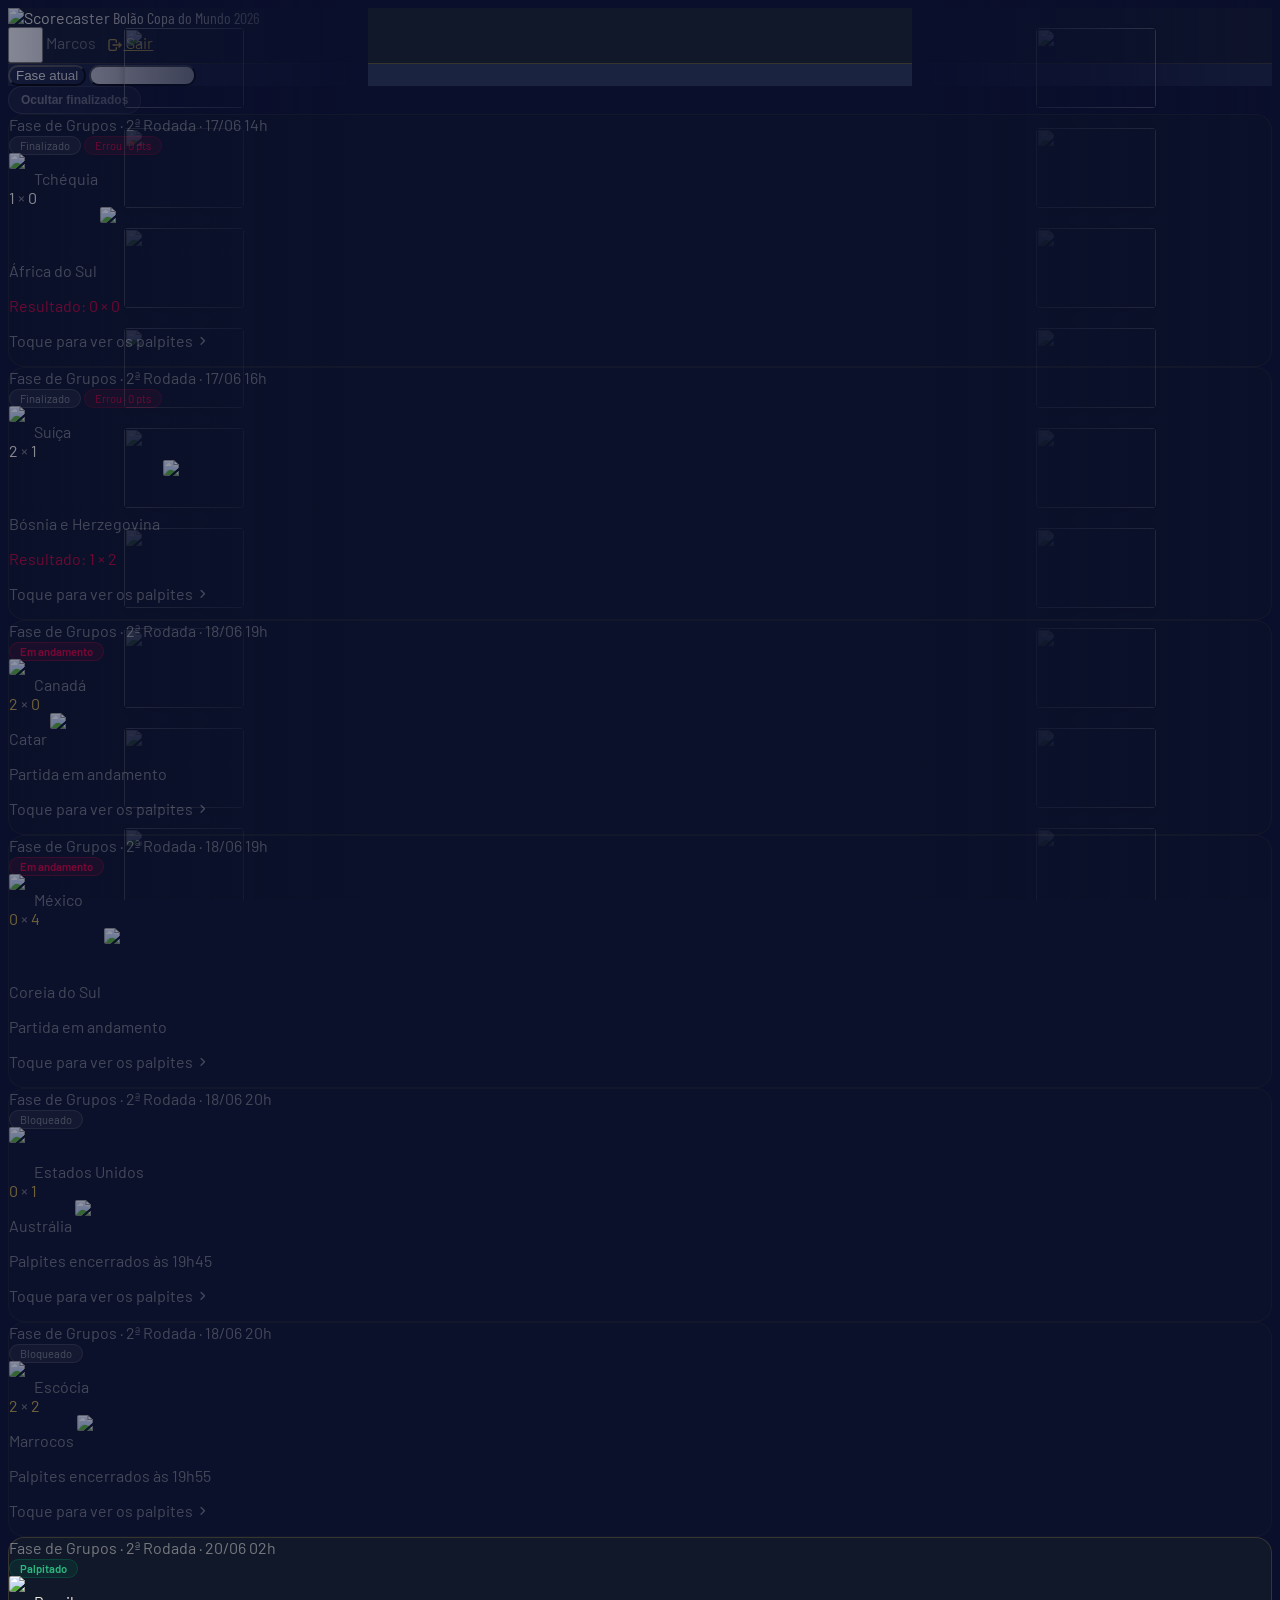
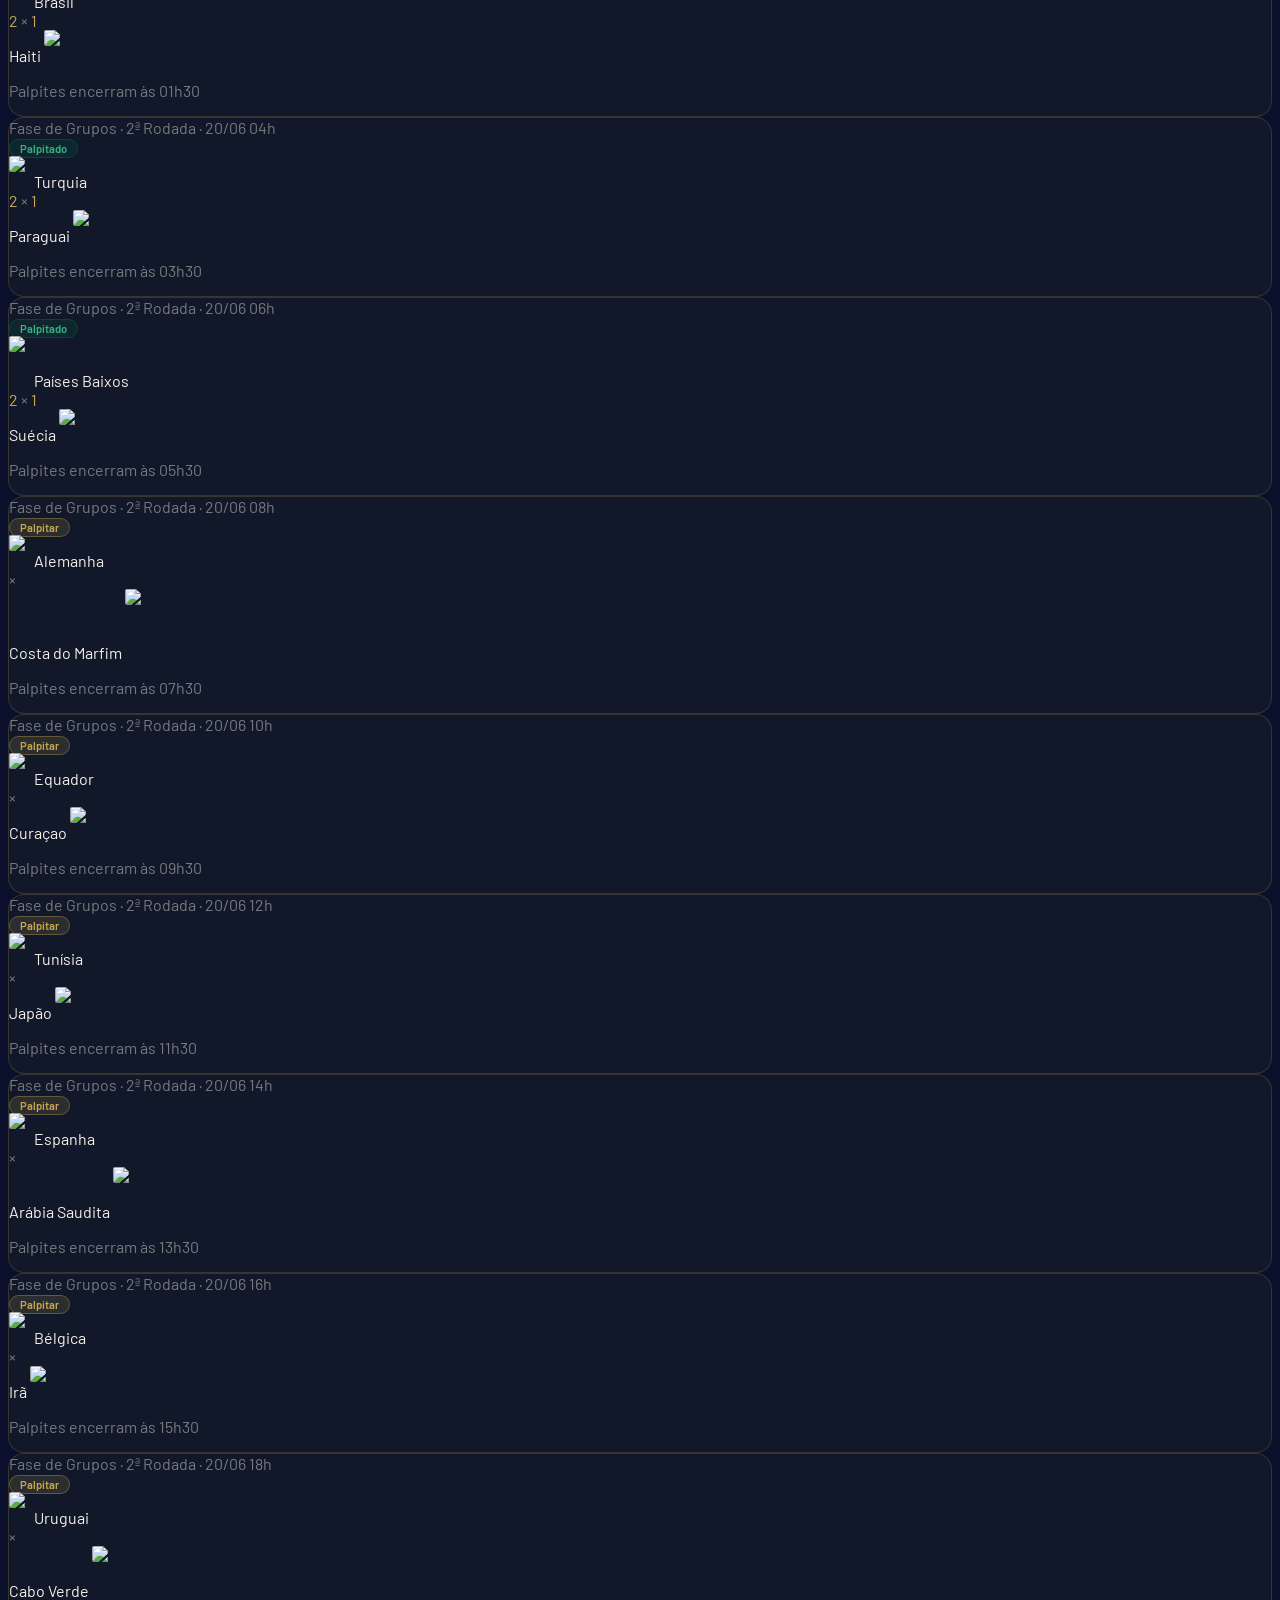
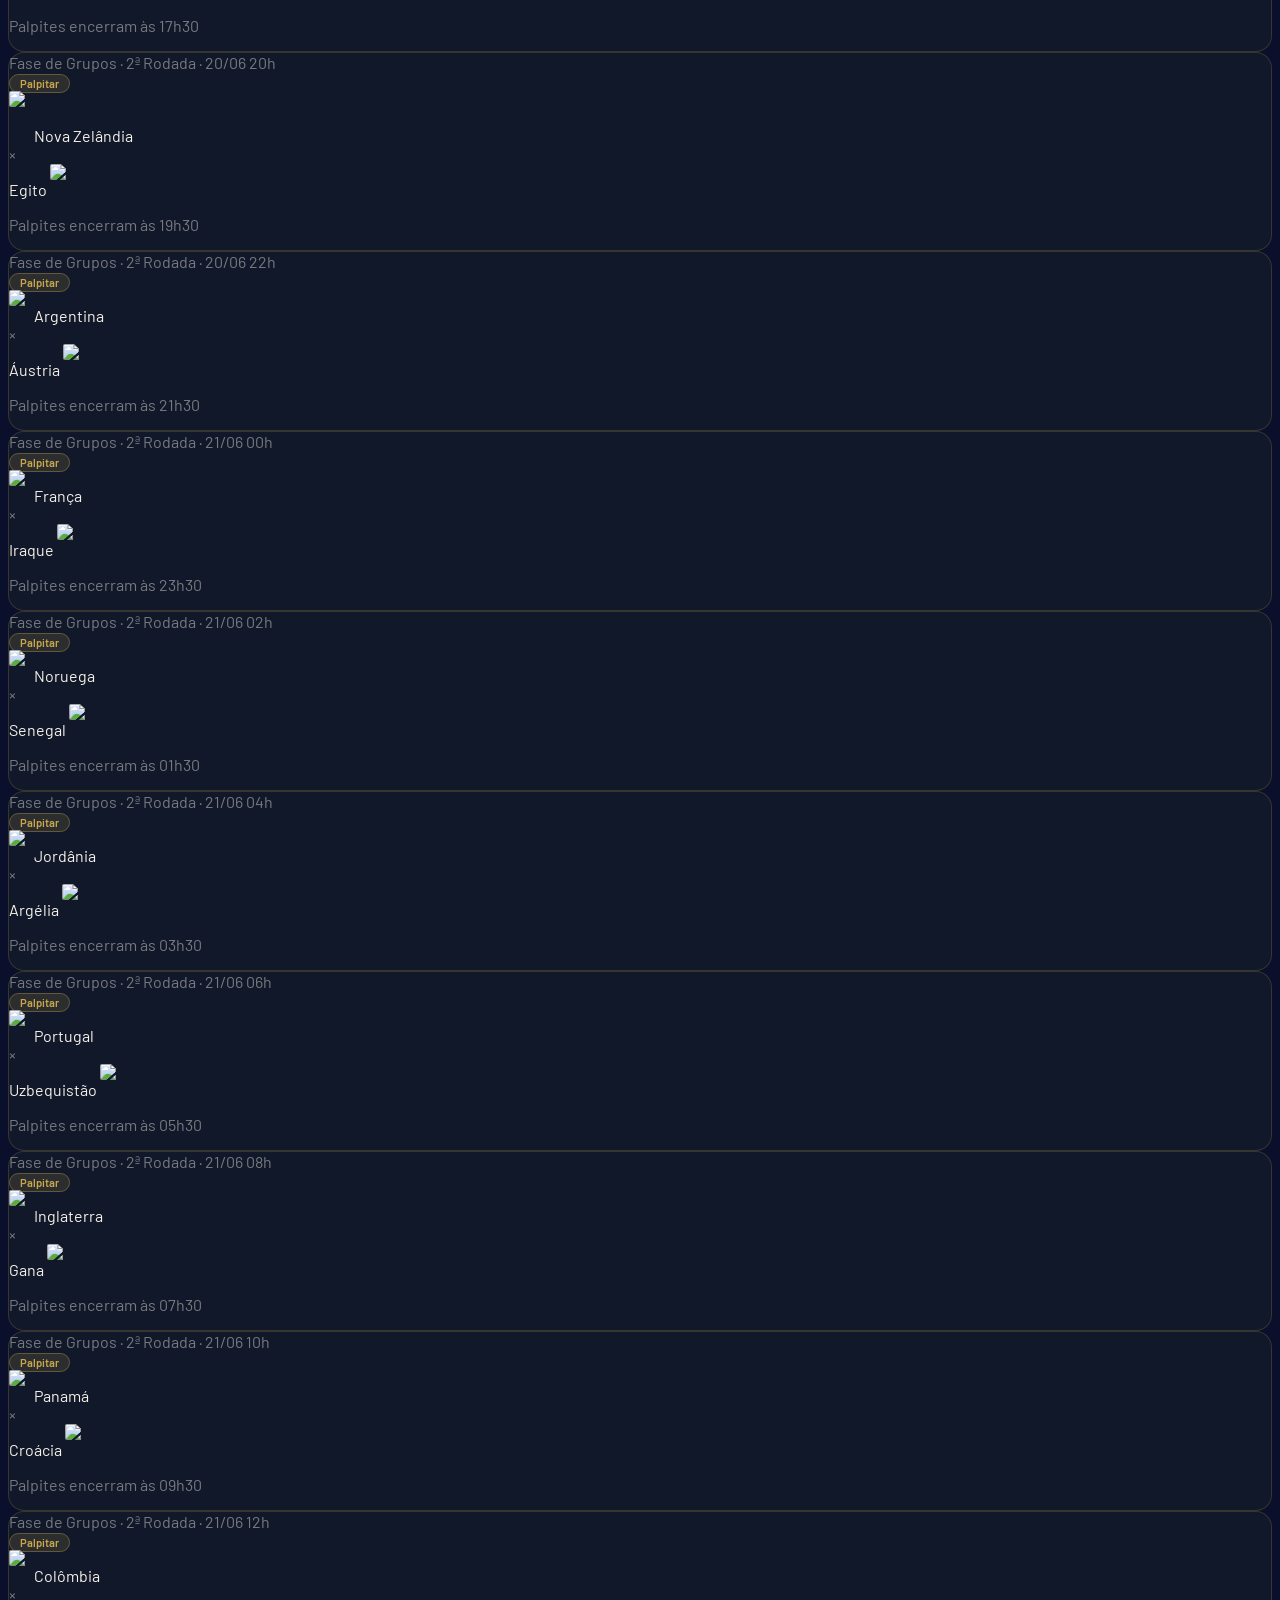
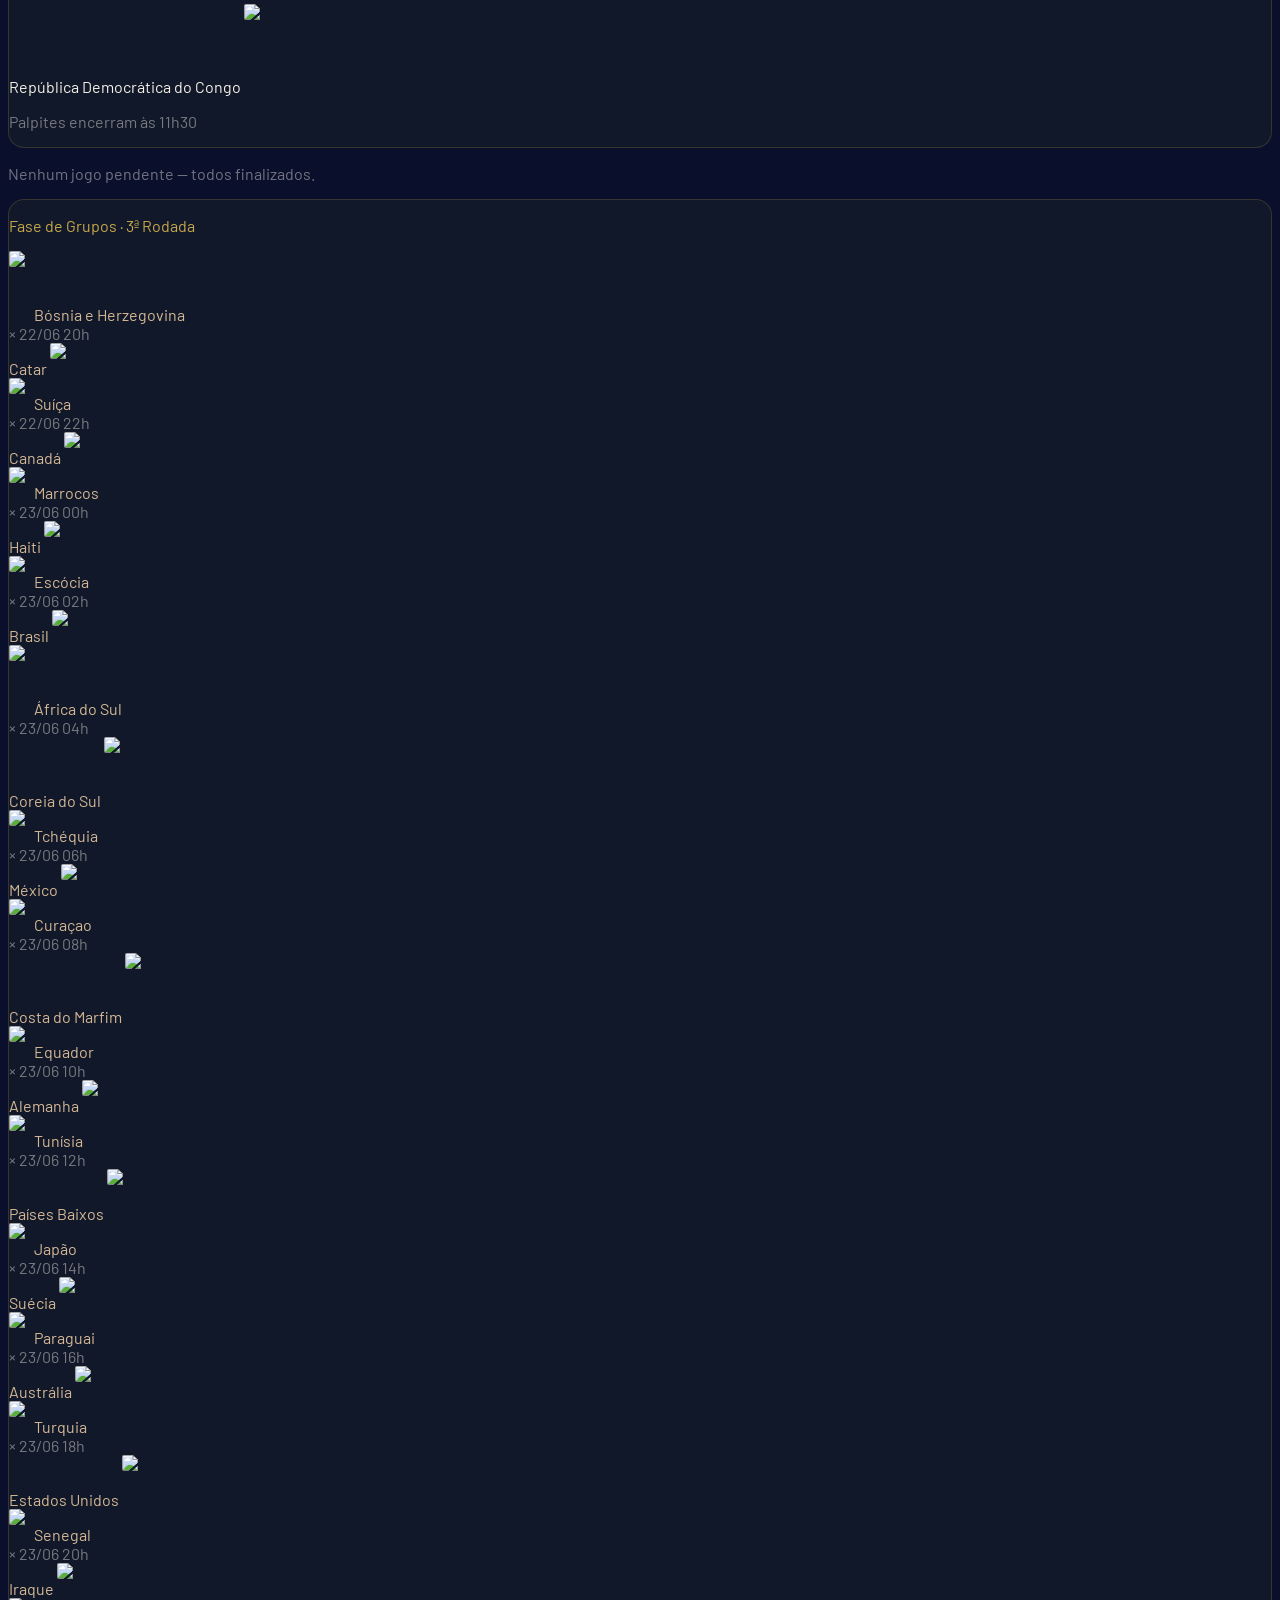
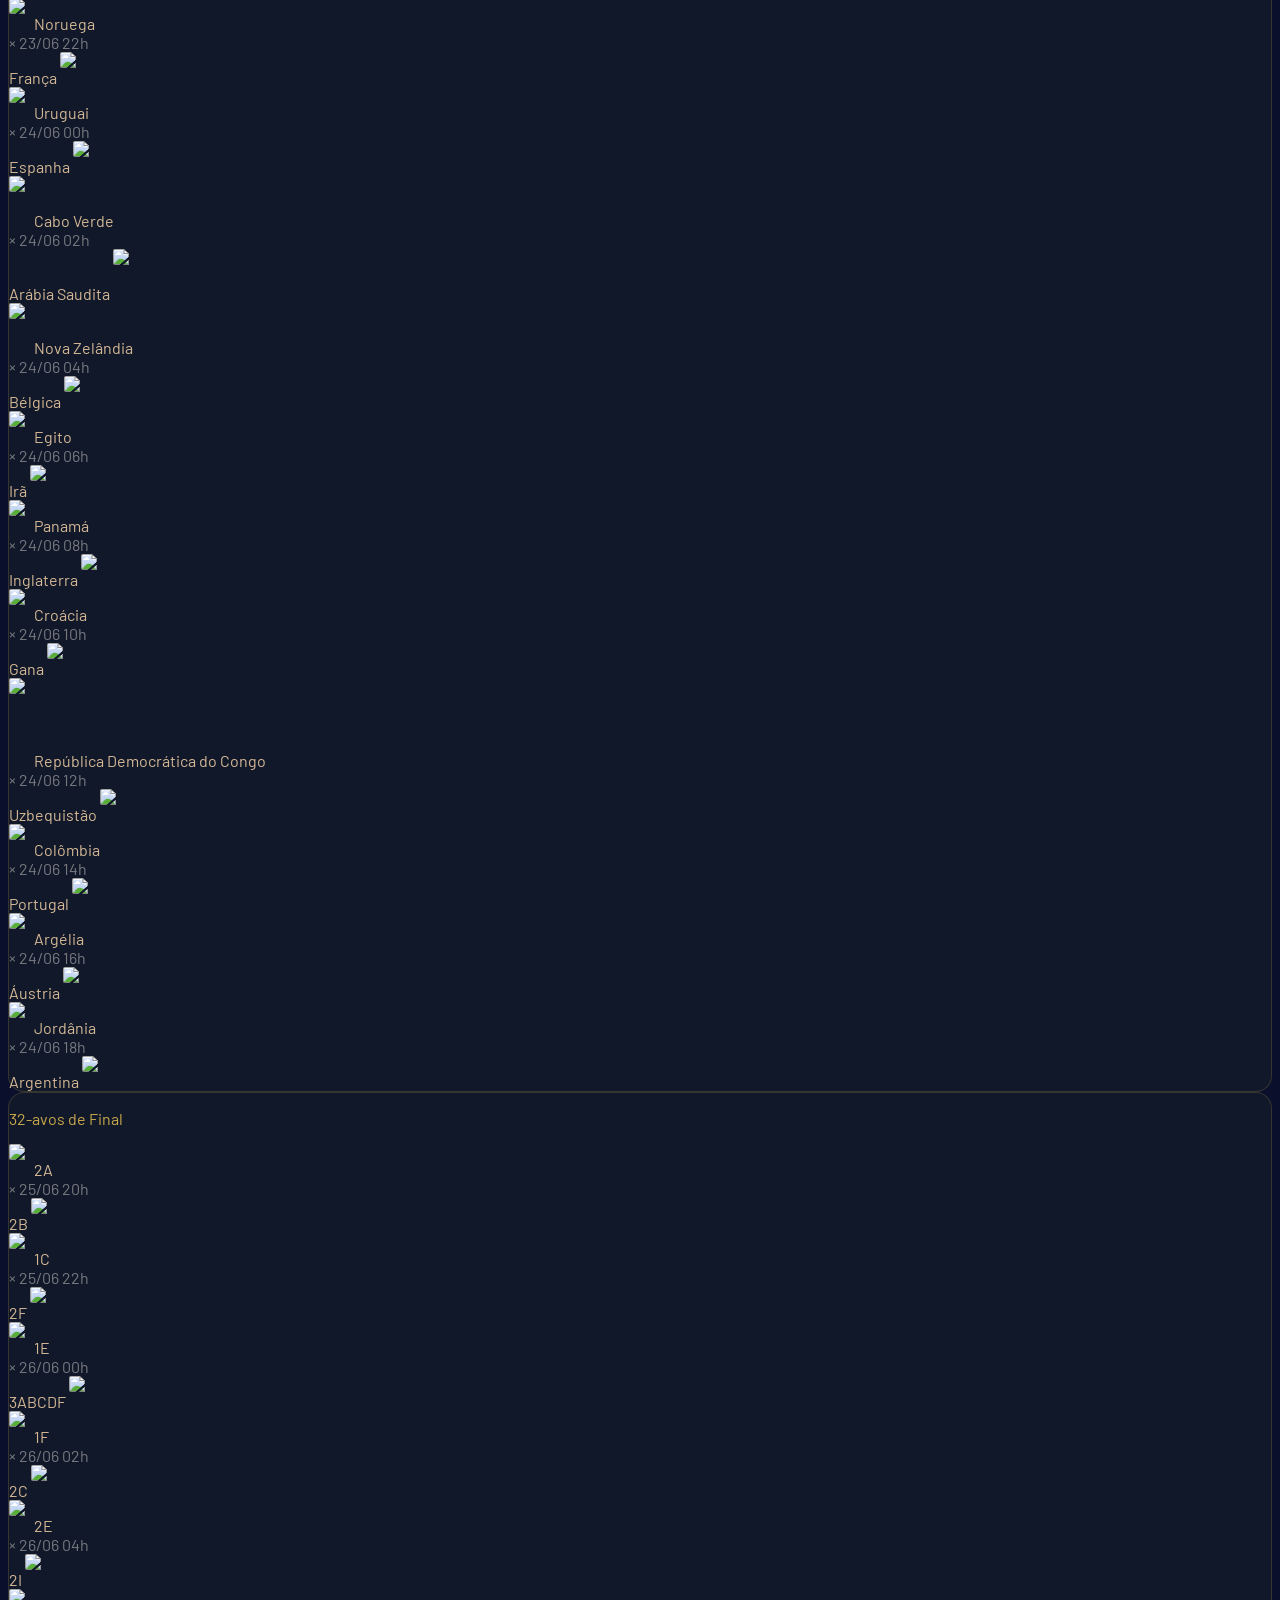
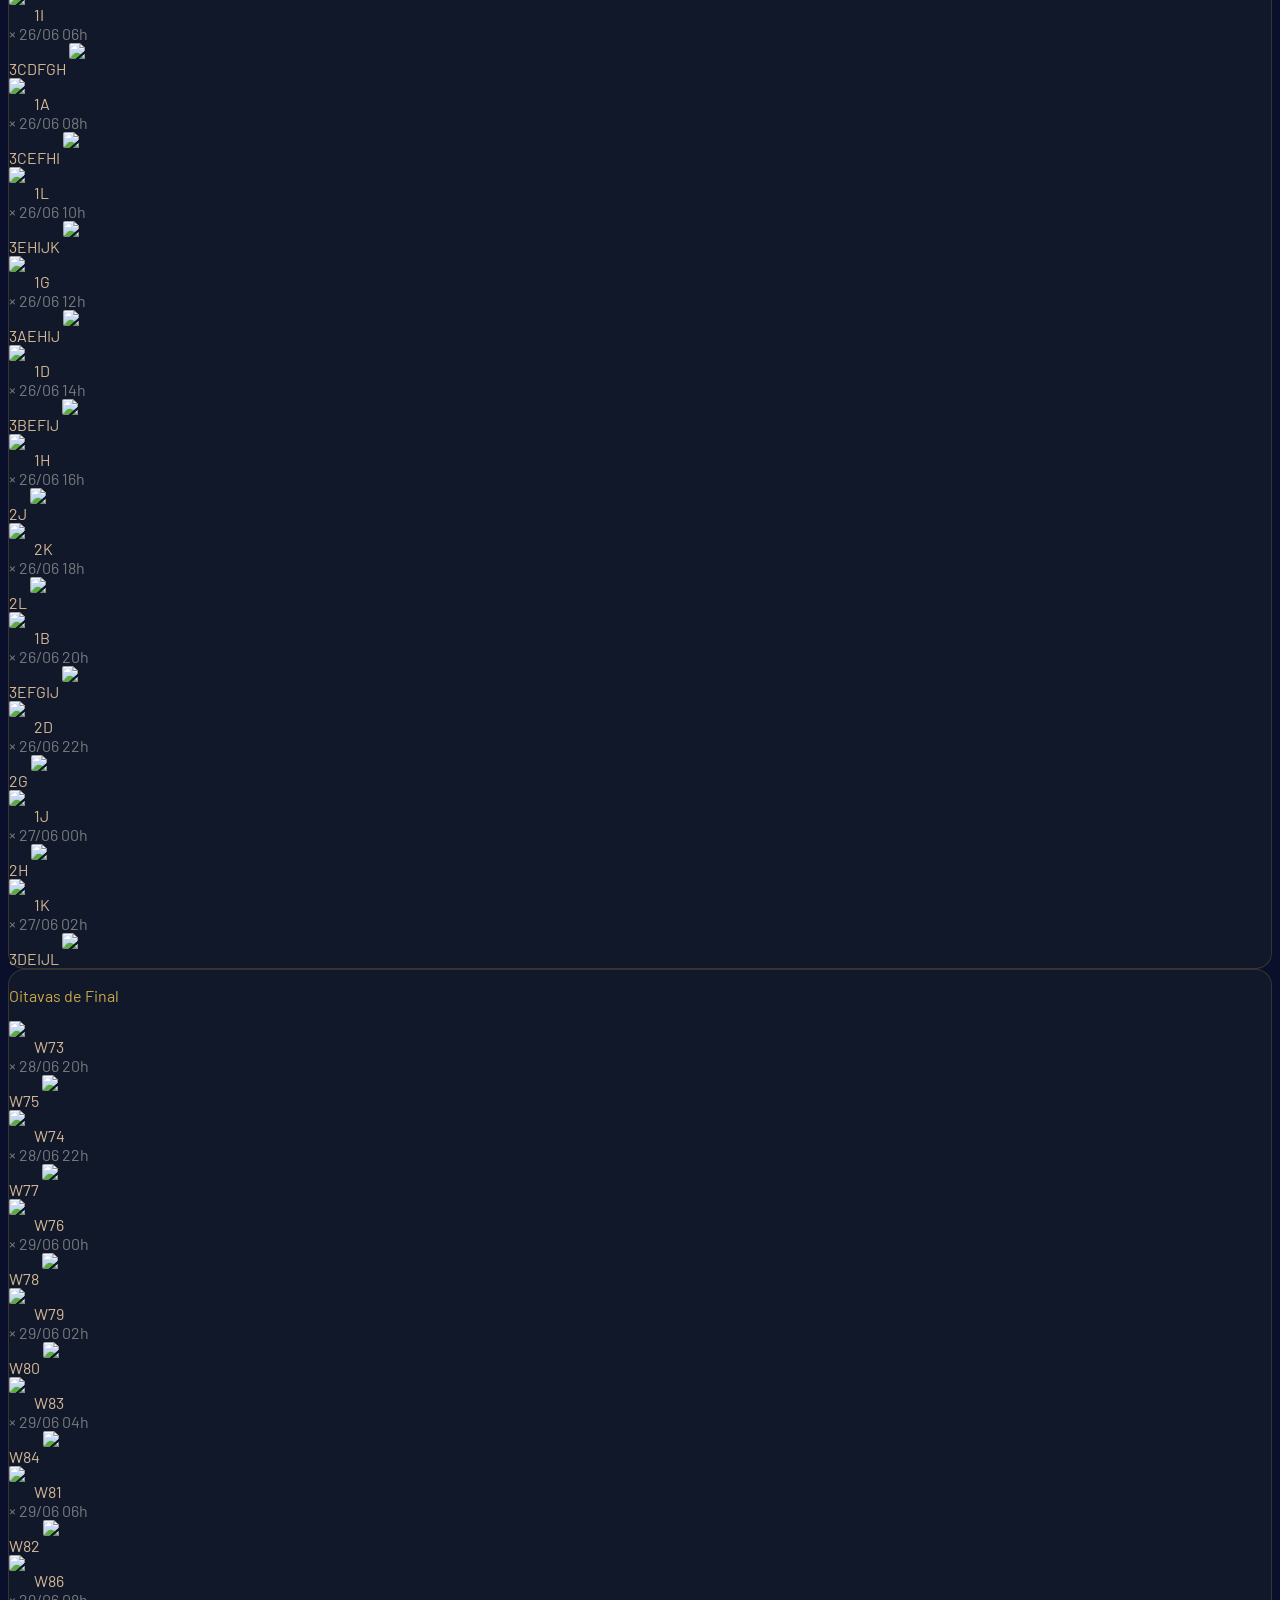
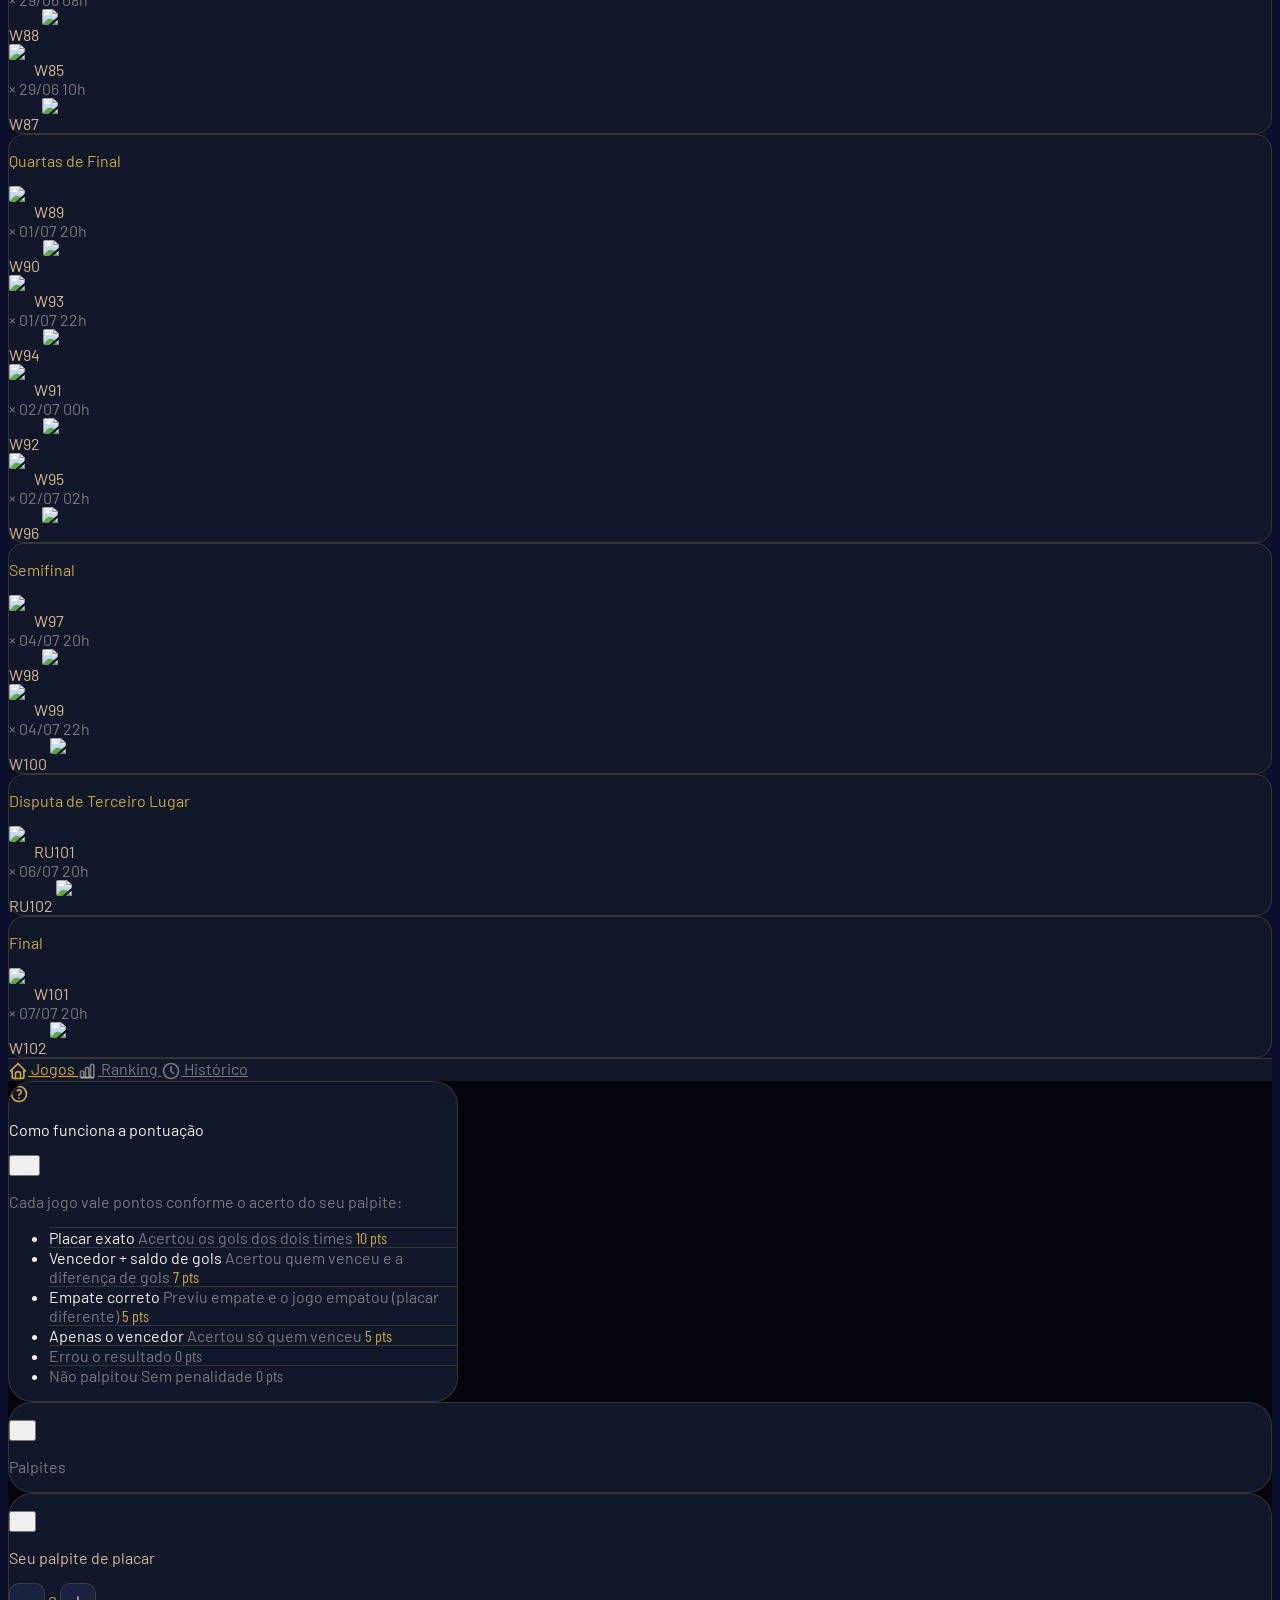
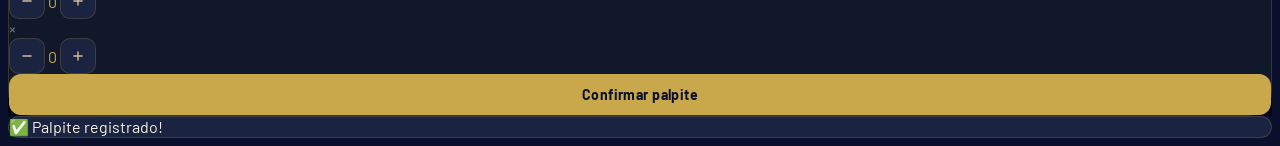
==== commit 792ca3d0: "feat: show current-phase points in Ranking tab Add a per-phase leaderboard to the Ranking tab so use" ====
--- a/pool/static/pool/demo/index.html
+++ b/pool/static/pool/demo/index.html
@@ -154,10 +154,10 @@
         
         
         <div class="game-card-locked p-4 clickable js-finished"
-             onclick="openOthersModal(25, 'Fase de Grupos · 2ª Rodada', '16h24', 'Tchéquia × África do Sul', 'Resultado: 0 × 0')">
-          <div class="flex items-center justify-between mb-3 gap-2">
-            <div class="flex items-center gap-2 min-w-0">
-              <span class="text-xs truncate" style="color: var(--text-muted);">Fase de Grupos · 2ª Rodada · 15/06 16h</span>
+             onclick="openOthersModal(25, 'Fase de Grupos · 2ª Rodada', '14h00', 'Tchéquia × África do Sul', 'Resultado: 0 × 0')">
+          <div class="flex items-center justify-between mb-3 gap-2">
+            <div class="flex items-center gap-2 min-w-0">
+              <span class="text-xs truncate" style="color: var(--text-muted);">Fase de Grupos · 2ª Rodada · 17/06 14h</span>
               
             </div>
             <div class="flex items-center gap-2 flex-shrink-0">
@@ -199,10 +199,10 @@
         
         
         <div class="game-card-locked p-4 clickable js-finished"
-             onclick="openOthersModal(26, 'Fase de Grupos · 2ª Rodada', '18h24', 'Suíça × Bósnia e Herzegovina', 'Resultado: 1 × 2')">
-          <div class="flex items-center justify-between mb-3 gap-2">
-            <div class="flex items-center gap-2 min-w-0">
-              <span class="text-xs truncate" style="color: var(--text-muted);">Fase de Grupos · 2ª Rodada · 15/06 18h</span>
+             onclick="openOthersModal(26, 'Fase de Grupos · 2ª Rodada', '16h00', 'Suíça × Bósnia e Herzegovina', 'Resultado: 1 × 2')">
+          <div class="flex items-center justify-between mb-3 gap-2">
+            <div class="flex items-center gap-2 min-w-0">
+              <span class="text-xs truncate" style="color: var(--text-muted);">Fase de Grupos · 2ª Rodada · 17/06 16h</span>
               
             </div>
             <div class="flex items-center gap-2 flex-shrink-0">
@@ -244,10 +244,10 @@
         
         
         <div class="game-card-locked p-4 clickable"
-             onclick="openOthersModal(27, 'Fase de Grupos · 2ª Rodada', '21h24', 'Canadá × Catar', '')">
-          <div class="flex items-center justify-between mb-3 gap-2">
-            <div class="flex items-center gap-2 min-w-0">
-              <span class="text-xs truncate" style="color: var(--text-muted);">Fase de Grupos · 2ª Rodada · 16/06 21h</span>
+             onclick="openOthersModal(27, 'Fase de Grupos · 2ª Rodada', '19h00', 'Canadá × Catar', '')">
+          <div class="flex items-center justify-between mb-3 gap-2">
+            <div class="flex items-center gap-2 min-w-0">
+              <span class="text-xs truncate" style="color: var(--text-muted);">Fase de Grupos · 2ª Rodada · 18/06 19h</span>
               
             </div>
             <span class="badge-live">Em andamento</span>
@@ -281,10 +281,10 @@
         
         
         <div class="game-card-locked p-4 clickable"
-             onclick="openOthersModal(28, 'Fase de Grupos · 2ª Rodada', '21h54', 'México × Coreia do Sul', '')">
-          <div class="flex items-center justify-between mb-3 gap-2">
-            <div class="flex items-center gap-2 min-w-0">
-              <span class="text-xs truncate" style="color: var(--text-muted);">Fase de Grupos · 2ª Rodada · 16/06 21h</span>
+             onclick="openOthersModal(28, 'Fase de Grupos · 2ª Rodada', '19h30', 'México × Coreia do Sul', '')">
+          <div class="flex items-center justify-between mb-3 gap-2">
+            <div class="flex items-center gap-2 min-w-0">
+              <span class="text-xs truncate" style="color: var(--text-muted);">Fase de Grupos · 2ª Rodada · 18/06 19h</span>
               
             </div>
             <span class="badge-live">Em andamento</span>
@@ -318,10 +318,10 @@
         
         
         <div class="game-card-locked p-4 clickable"
-             onclick="openOthersModal(29, 'Fase de Grupos · 2ª Rodada', '22h39', 'Estados Unidos × Austrália', '')">
-          <div class="flex items-center justify-between mb-3 gap-2">
-            <div class="flex items-center gap-2 min-w-0">
-              <span class="text-xs truncate" style="color: var(--text-muted);">Fase de Grupos · 2ª Rodada · 16/06 22h</span>
+             onclick="openOthersModal(29, 'Fase de Grupos · 2ª Rodada', '20h15', 'Estados Unidos × Austrália', '')">
+          <div class="flex items-center justify-between mb-3 gap-2">
+            <div class="flex items-center gap-2 min-w-0">
+              <span class="text-xs truncate" style="color: var(--text-muted);">Fase de Grupos · 2ª Rodada · 18/06 20h</span>
               
             </div>
             <span class="badge-locked">Bloqueado</span>
@@ -344,7 +344,7 @@
             </div>
           </div>
           
-          <p class="text-xs mt-2 text-center" style="color: var(--text-muted);">Palpites encerrados às 22h09</p>
+          <p class="text-xs mt-2 text-center" style="color: var(--text-muted);">Palpites encerrados às 19h45</p>
           
           <p class="text-xs mt-1 text-center flex items-center justify-center gap-1" style="color: var(--text-muted);">Toque para ver os palpites <svg xmlns="http://www.w3.org/2000/svg" viewBox="0 0 24 24" fill="none" stroke="currentColor" stroke-width="2.5" stroke-linecap="round" stroke-linejoin="round" style="width:0.85em;height:0.85em;" aria-hidden="true"><path d="M9 6l6 6l-6 6"/></svg></p>
         </div>
@@ -355,10 +355,10 @@
         
         
         <div class="game-card-locked p-4 clickable"
-             onclick="openOthersModal(30, 'Fase de Grupos · 2ª Rodada', '22h49', 'Escócia × Marrocos', '')">
-          <div class="flex items-center justify-between mb-3 gap-2">
-            <div class="flex items-center gap-2 min-w-0">
-              <span class="text-xs truncate" style="color: var(--text-muted);">Fase de Grupos · 2ª Rodada · 16/06 22h</span>
+             onclick="openOthersModal(30, 'Fase de Grupos · 2ª Rodada', '20h25', 'Escócia × Marrocos', '')">
+          <div class="flex items-center justify-between mb-3 gap-2">
+            <div class="flex items-center gap-2 min-w-0">
+              <span class="text-xs truncate" style="color: var(--text-muted);">Fase de Grupos · 2ª Rodada · 18/06 20h</span>
               
             </div>
             <span class="badge-locked">Bloqueado</span>
@@ -381,7 +381,7 @@
             </div>
           </div>
           
-          <p class="text-xs mt-2 text-center" style="color: var(--text-muted);">Palpites encerrados às 22h19</p>
+          <p class="text-xs mt-2 text-center" style="color: var(--text-muted);">Palpites encerrados às 19h55</p>
           
           <p class="text-xs mt-1 text-center flex items-center justify-center gap-1" style="color: var(--text-muted);">Toque para ver os palpites <svg xmlns="http://www.w3.org/2000/svg" viewBox="0 0 24 24" fill="none" stroke="currentColor" stroke-width="2.5" stroke-linecap="round" stroke-linejoin="round" style="width:0.85em;height:0.85em;" aria-hidden="true"><path d="M9 6l6 6l-6 6"/></svg></p>
         </div>
@@ -391,10 +391,10 @@
       
         
         <div class="game-card p-4"
-             onclick="openModal(31, 'Fase de Grupos · 2ª Rodada', '04h24', 'Brasil', 'Haiti', 2, 1)">
-          <div class="flex items-center justify-between mb-3 gap-2">
-            <div class="flex items-center gap-2 min-w-0">
-              <span class="text-xs truncate" style="color: var(--text-muted);">Fase de Grupos · 2ª Rodada · 18/06 04h</span>
+             onclick="openModal(31, 'Fase de Grupos · 2ª Rodada', '02h00', 'Brasil', 'Haiti', 2, 1)">
+          <div class="flex items-center justify-between mb-3 gap-2">
+            <div class="flex items-center gap-2 min-w-0">
+              <span class="text-xs truncate" style="color: var(--text-muted);">Fase de Grupos · 2ª Rodada · 20/06 02h</span>
               
             </div>
             <span class="badge-predicted">Palpitado</span>
@@ -415,7 +415,7 @@
             </div>
           </div>
           <p class="text-xs mt-2 text-center" style="color: var(--text-muted);">
-            Palpites encerram às 03h54
+            Palpites encerram às 01h30
           </p>
         </div>
 
@@ -424,10 +424,10 @@
       
         
         <div class="game-card p-4"
-             onclick="openModal(32, 'Fase de Grupos · 2ª Rodada', '06h24', 'Turquia', 'Paraguai', 2, 1)">
-          <div class="flex items-center justify-between mb-3 gap-2">
-            <div class="flex items-center gap-2 min-w-0">
-              <span class="text-xs truncate" style="color: var(--text-muted);">Fase de Grupos · 2ª Rodada · 18/06 06h</span>
+             onclick="openModal(32, 'Fase de Grupos · 2ª Rodada', '04h00', 'Turquia', 'Paraguai', 2, 1)">
+          <div class="flex items-center justify-between mb-3 gap-2">
+            <div class="flex items-center gap-2 min-w-0">
+              <span class="text-xs truncate" style="color: var(--text-muted);">Fase de Grupos · 2ª Rodada · 20/06 04h</span>
               
             </div>
             <span class="badge-predicted">Palpitado</span>
@@ -448,7 +448,7 @@
             </div>
           </div>
           <p class="text-xs mt-2 text-center" style="color: var(--text-muted);">
-            Palpites encerram às 05h54
+            Palpites encerram às 03h30
           </p>
         </div>
 
@@ -457,10 +457,10 @@
       
         
         <div class="game-card p-4"
-             onclick="openModal(33, 'Fase de Grupos · 2ª Rodada', '08h24', 'Países Baixos', 'Suécia', 2, 1)">
-          <div class="flex items-center justify-between mb-3 gap-2">
-            <div class="flex items-center gap-2 min-w-0">
-              <span class="text-xs truncate" style="color: var(--text-muted);">Fase de Grupos · 2ª Rodada · 18/06 08h</span>
+             onclick="openModal(33, 'Fase de Grupos · 2ª Rodada', '06h00', 'Países Baixos', 'Suécia', 2, 1)">
+          <div class="flex items-center justify-between mb-3 gap-2">
+            <div class="flex items-center gap-2 min-w-0">
+              <span class="text-xs truncate" style="color: var(--text-muted);">Fase de Grupos · 2ª Rodada · 20/06 06h</span>
               
             </div>
             <span class="badge-predicted">Palpitado</span>
@@ -481,7 +481,7 @@
             </div>
           </div>
           <p class="text-xs mt-2 text-center" style="color: var(--text-muted);">
-            Palpites encerram às 07h54
+            Palpites encerram às 05h30
           </p>
         </div>
 
@@ -491,10 +491,10 @@
         
         <div class="game-card p-4"
              
-             onclick="openModal(34, 'Fase de Grupos · 2ª Rodada', '10h24', 'Alemanha', 'Costa do Marfim', 0, 0)">
-          <div class="flex items-center justify-between mb-3 gap-2">
-            <div class="flex items-center gap-2 min-w-0">
-              <span class="text-xs truncate" style="color: var(--text-muted);">Fase de Grupos · 2ª Rodada · 18/06 10h</span>
+             onclick="openModal(34, 'Fase de Grupos · 2ª Rodada', '08h00', 'Alemanha', 'Costa do Marfim', 0, 0)">
+          <div class="flex items-center justify-between mb-3 gap-2">
+            <div class="flex items-center gap-2 min-w-0">
+              <span class="text-xs truncate" style="color: var(--text-muted);">Fase de Grupos · 2ª Rodada · 20/06 08h</span>
               
             </div>
             <span class="badge-open">Palpitar</span>
@@ -511,7 +511,7 @@
             </div>
           </div>
           <p class="text-xs mt-2 text-center" style="color: var(--text-muted);">
-            Palpites encerram às 09h54
+            Palpites encerram às 07h30
           </p>
         </div>
 
@@ -521,10 +521,10 @@
         
         <div class="game-card p-4"
              
-             onclick="openModal(35, 'Fase de Grupos · 2ª Rodada', '12h24', 'Equador', 'Curaçao', 0, 0)">
-          <div class="flex items-center justify-between mb-3 gap-2">
-            <div class="flex items-center gap-2 min-w-0">
-              <span class="text-xs truncate" style="color: var(--text-muted);">Fase de Grupos · 2ª Rodada · 18/06 12h</span>
+             onclick="openModal(35, 'Fase de Grupos · 2ª Rodada', '10h00', 'Equador', 'Curaçao', 0, 0)">
+          <div class="flex items-center justify-between mb-3 gap-2">
+            <div class="flex items-center gap-2 min-w-0">
+              <span class="text-xs truncate" style="color: var(--text-muted);">Fase de Grupos · 2ª Rodada · 20/06 10h</span>
               
             </div>
             <span class="badge-open">Palpitar</span>
@@ -541,7 +541,7 @@
             </div>
           </div>
           <p class="text-xs mt-2 text-center" style="color: var(--text-muted);">
-            Palpites encerram às 11h54
+            Palpites encerram às 09h30
           </p>
         </div>
 
@@ -551,10 +551,10 @@
         
         <div class="game-card p-4"
              
-             onclick="openModal(36, 'Fase de Grupos · 2ª Rodada', '14h24', 'Tunísia', 'Japão', 0, 0)">
-          <div class="flex items-center justify-between mb-3 gap-2">
-            <div class="flex items-center gap-2 min-w-0">
-              <span class="text-xs truncate" style="color: var(--text-muted);">Fase de Grupos · 2ª Rodada · 18/06 14h</span>
+             onclick="openModal(36, 'Fase de Grupos · 2ª Rodada', '12h00', 'Tunísia', 'Japão', 0, 0)">
+          <div class="flex items-center justify-between mb-3 gap-2">
+            <div class="flex items-center gap-2 min-w-0">
+              <span class="text-xs truncate" style="color: var(--text-muted);">Fase de Grupos · 2ª Rodada · 20/06 12h</span>
               
             </div>
             <span class="badge-open">Palpitar</span>
@@ -571,7 +571,7 @@
             </div>
           </div>
           <p class="text-xs mt-2 text-center" style="color: var(--text-muted);">
-            Palpites encerram às 13h54
+            Palpites encerram às 11h30
           </p>
         </div>
 
@@ -581,10 +581,10 @@
         
         <div class="game-card p-4"
              
-             onclick="openModal(37, 'Fase de Grupos · 2ª Rodada', '16h24', 'Espanha', 'Arábia Saudita', 0, 0)">
-          <div class="flex items-center justify-between mb-3 gap-2">
-            <div class="flex items-center gap-2 min-w-0">
-              <span class="text-xs truncate" style="color: var(--text-muted);">Fase de Grupos · 2ª Rodada · 18/06 16h</span>
+             onclick="openModal(37, 'Fase de Grupos · 2ª Rodada', '14h00', 'Espanha', 'Arábia Saudita', 0, 0)">
+          <div class="flex items-center justify-between mb-3 gap-2">
+            <div class="flex items-center gap-2 min-w-0">
+              <span class="text-xs truncate" style="color: var(--text-muted);">Fase de Grupos · 2ª Rodada · 20/06 14h</span>
               
             </div>
             <span class="badge-open">Palpitar</span>
@@ -601,7 +601,7 @@
             </div>
           </div>
           <p class="text-xs mt-2 text-center" style="color: var(--text-muted);">
-            Palpites encerram às 15h54
+            Palpites encerram às 13h30
           </p>
         </div>
 
@@ -611,10 +611,10 @@
         
         <div class="game-card p-4"
              
-             onclick="openModal(38, 'Fase de Grupos · 2ª Rodada', '18h24', 'Bélgica', 'Irã', 0, 0)">
-          <div class="flex items-center justify-between mb-3 gap-2">
-            <div class="flex items-center gap-2 min-w-0">
-              <span class="text-xs truncate" style="color: var(--text-muted);">Fase de Grupos · 2ª Rodada · 18/06 18h</span>
+             onclick="openModal(38, 'Fase de Grupos · 2ª Rodada', '16h00', 'Bélgica', 'Irã', 0, 0)">
+          <div class="flex items-center justify-between mb-3 gap-2">
+            <div class="flex items-center gap-2 min-w-0">
+              <span class="text-xs truncate" style="color: var(--text-muted);">Fase de Grupos · 2ª Rodada · 20/06 16h</span>
               
             </div>
             <span class="badge-open">Palpitar</span>
@@ -631,7 +631,7 @@
             </div>
           </div>
           <p class="text-xs mt-2 text-center" style="color: var(--text-muted);">
-            Palpites encerram às 17h54
+            Palpites encerram às 15h30
           </p>
         </div>
 
@@ -641,10 +641,10 @@
         
         <div class="game-card p-4"
              
-             onclick="openModal(39, 'Fase de Grupos · 2ª Rodada', '20h24', 'Uruguai', 'Cabo Verde', 0, 0)">
-          <div class="flex items-center justify-between mb-3 gap-2">
-            <div class="flex items-center gap-2 min-w-0">
-              <span class="text-xs truncate" style="color: var(--text-muted);">Fase de Grupos · 2ª Rodada · 18/06 20h</span>
+             onclick="openModal(39, 'Fase de Grupos · 2ª Rodada', '18h00', 'Uruguai', 'Cabo Verde', 0, 0)">
+          <div class="flex items-center justify-between mb-3 gap-2">
+            <div class="flex items-center gap-2 min-w-0">
+              <span class="text-xs truncate" style="color: var(--text-muted);">Fase de Grupos · 2ª Rodada · 20/06 18h</span>
               
             </div>
             <span class="badge-open">Palpitar</span>
@@ -661,7 +661,7 @@
             </div>
           </div>
           <p class="text-xs mt-2 text-center" style="color: var(--text-muted);">
-            Palpites encerram às 19h54
+            Palpites encerram às 17h30
           </p>
         </div>
 
@@ -671,10 +671,10 @@
         
         <div class="game-card p-4"
              
-             onclick="openModal(40, 'Fase de Grupos · 2ª Rodada', '22h24', 'Nova Zelândia', 'Egito', 0, 0)">
-          <div class="flex items-center justify-between mb-3 gap-2">
-            <div class="flex items-center gap-2 min-w-0">
-              <span class="text-xs truncate" style="color: var(--text-muted);">Fase de Grupos · 2ª Rodada · 18/06 22h</span>
+             onclick="openModal(40, 'Fase de Grupos · 2ª Rodada', '20h00', 'Nova Zelândia', 'Egito', 0, 0)">
+          <div class="flex items-center justify-between mb-3 gap-2">
+            <div class="flex items-center gap-2 min-w-0">
+              <span class="text-xs truncate" style="color: var(--text-muted);">Fase de Grupos · 2ª Rodada · 20/06 20h</span>
               
             </div>
             <span class="badge-open">Palpitar</span>
@@ -691,7 +691,7 @@
             </div>
           </div>
           <p class="text-xs mt-2 text-center" style="color: var(--text-muted);">
-            Palpites encerram às 21h54
+            Palpites encerram às 19h30
           </p>
         </div>
 
@@ -701,10 +701,10 @@
         
         <div class="game-card p-4"
              
-             onclick="openModal(41, 'Fase de Grupos · 2ª Rodada', '00h24', 'Argentina', 'Áustria', 0, 0)">
-          <div class="flex items-center justify-between mb-3 gap-2">
-            <div class="flex items-center gap-2 min-w-0">
-              <span class="text-xs truncate" style="color: var(--text-muted);">Fase de Grupos · 2ª Rodada · 19/06 00h</span>
+             onclick="openModal(41, 'Fase de Grupos · 2ª Rodada', '22h00', 'Argentina', 'Áustria', 0, 0)">
+          <div class="flex items-center justify-between mb-3 gap-2">
+            <div class="flex items-center gap-2 min-w-0">
+              <span class="text-xs truncate" style="color: var(--text-muted);">Fase de Grupos · 2ª Rodada · 20/06 22h</span>
               
             </div>
             <span class="badge-open">Palpitar</span>
@@ -721,7 +721,7 @@
             </div>
           </div>
           <p class="text-xs mt-2 text-center" style="color: var(--text-muted);">
-            Palpites encerram às 23h54
+            Palpites encerram às 21h30
           </p>
         </div>
 
@@ -731,10 +731,10 @@
         
         <div class="game-card p-4"
              
-             onclick="openModal(42, 'Fase de Grupos · 2ª Rodada', '02h24', 'França', 'Iraque', 0, 0)">
-          <div class="flex items-center justify-between mb-3 gap-2">
-            <div class="flex items-center gap-2 min-w-0">
-              <span class="text-xs truncate" style="color: var(--text-muted);">Fase de Grupos · 2ª Rodada · 19/06 02h</span>
+             onclick="openModal(42, 'Fase de Grupos · 2ª Rodada', '00h00', 'França', 'Iraque', 0, 0)">
+          <div class="flex items-center justify-between mb-3 gap-2">
+            <div class="flex items-center gap-2 min-w-0">
+              <span class="text-xs truncate" style="color: var(--text-muted);">Fase de Grupos · 2ª Rodada · 21/06 00h</span>
               
             </div>
             <span class="badge-open">Palpitar</span>
@@ -751,7 +751,7 @@
             </div>
           </div>
           <p class="text-xs mt-2 text-center" style="color: var(--text-muted);">
-            Palpites encerram às 01h54
+            Palpites encerram às 23h30
           </p>
         </div>
 
@@ -761,10 +761,10 @@
         
         <div class="game-card p-4"
              
-             onclick="openModal(43, 'Fase de Grupos · 2ª Rodada', '04h24', 'Noruega', 'Senegal', 0, 0)">
-          <div class="flex items-center justify-between mb-3 gap-2">
-            <div class="flex items-center gap-2 min-w-0">
-              <span class="text-xs truncate" style="color: var(--text-muted);">Fase de Grupos · 2ª Rodada · 19/06 04h</span>
+             onclick="openModal(43, 'Fase de Grupos · 2ª Rodada', '02h00', 'Noruega', 'Senegal', 0, 0)">
+          <div class="flex items-center justify-between mb-3 gap-2">
+            <div class="flex items-center gap-2 min-w-0">
+              <span class="text-xs truncate" style="color: var(--text-muted);">Fase de Grupos · 2ª Rodada · 21/06 02h</span>
               
             </div>
             <span class="badge-open">Palpitar</span>
@@ -781,7 +781,7 @@
             </div>
           </div>
           <p class="text-xs mt-2 text-center" style="color: var(--text-muted);">
-            Palpites encerram às 03h54
+            Palpites encerram às 01h30
           </p>
         </div>
 
@@ -791,10 +791,10 @@
         
         <div class="game-card p-4"
              
-             onclick="openModal(44, 'Fase de Grupos · 2ª Rodada', '06h24', 'Jordânia', 'Argélia', 0, 0)">
-          <div class="flex items-center justify-between mb-3 gap-2">
-            <div class="flex items-center gap-2 min-w-0">
-              <span class="text-xs truncate" style="color: var(--text-muted);">Fase de Grupos · 2ª Rodada · 19/06 06h</span>
+             onclick="openModal(44, 'Fase de Grupos · 2ª Rodada', '04h00', 'Jordânia', 'Argélia', 0, 0)">
+          <div class="flex items-center justify-between mb-3 gap-2">
+            <div class="flex items-center gap-2 min-w-0">
+              <span class="text-xs truncate" style="color: var(--text-muted);">Fase de Grupos · 2ª Rodada · 21/06 04h</span>
               
             </div>
             <span class="badge-open">Palpitar</span>
@@ -811,7 +811,7 @@
             </div>
           </div>
           <p class="text-xs mt-2 text-center" style="color: var(--text-muted);">
-            Palpites encerram às 05h54
+            Palpites encerram às 03h30
           </p>
         </div>
 
@@ -821,10 +821,10 @@
         
         <div class="game-card p-4"
              
-             onclick="openModal(45, 'Fase de Grupos · 2ª Rodada', '08h24', 'Portugal', 'Uzbequistão', 0, 0)">
-          <div class="flex items-center justify-between mb-3 gap-2">
-            <div class="flex items-center gap-2 min-w-0">
-              <span class="text-xs truncate" style="color: var(--text-muted);">Fase de Grupos · 2ª Rodada · 19/06 08h</span>
+             onclick="openModal(45, 'Fase de Grupos · 2ª Rodada', '06h00', 'Portugal', 'Uzbequistão', 0, 0)">
+          <div class="flex items-center justify-between mb-3 gap-2">
+            <div class="flex items-center gap-2 min-w-0">
+              <span class="text-xs truncate" style="color: var(--text-muted);">Fase de Grupos · 2ª Rodada · 21/06 06h</span>
               
             </div>
             <span class="badge-open">Palpitar</span>
@@ -841,7 +841,7 @@
             </div>
           </div>
           <p class="text-xs mt-2 text-center" style="color: var(--text-muted);">
-            Palpites encerram às 07h54
+            Palpites encerram às 05h30
           </p>
         </div>
 
@@ -851,10 +851,10 @@
         
         <div class="game-card p-4"
              
-             onclick="openModal(46, 'Fase de Grupos · 2ª Rodada', '10h24', 'Inglaterra', 'Gana', 0, 0)">
-          <div class="flex items-center justify-between mb-3 gap-2">
-            <div class="flex items-center gap-2 min-w-0">
-              <span class="text-xs truncate" style="color: var(--text-muted);">Fase de Grupos · 2ª Rodada · 19/06 10h</span>
+             onclick="openModal(46, 'Fase de Grupos · 2ª Rodada', '08h00', 'Inglaterra', 'Gana', 0, 0)">
+          <div class="flex items-center justify-between mb-3 gap-2">
+            <div class="flex items-center gap-2 min-w-0">
+              <span class="text-xs truncate" style="color: var(--text-muted);">Fase de Grupos · 2ª Rodada · 21/06 08h</span>
               
             </div>
             <span class="badge-open">Palpitar</span>
@@ -871,7 +871,7 @@
             </div>
           </div>
           <p class="text-xs mt-2 text-center" style="color: var(--text-muted);">
-            Palpites encerram às 09h54
+            Palpites encerram às 07h30
           </p>
         </div>
 
@@ -881,10 +881,10 @@
         
         <div class="game-card p-4"
              
-             onclick="openModal(47, 'Fase de Grupos · 2ª Rodada', '12h24', 'Panamá', 'Croácia', 0, 0)">
-          <div class="flex items-center justify-between mb-3 gap-2">
-            <div class="flex items-center gap-2 min-w-0">
-              <span class="text-xs truncate" style="color: var(--text-muted);">Fase de Grupos · 2ª Rodada · 19/06 12h</span>
+             onclick="openModal(47, 'Fase de Grupos · 2ª Rodada', '10h00', 'Panamá', 'Croácia', 0, 0)">
+          <div class="flex items-center justify-between mb-3 gap-2">
+            <div class="flex items-center gap-2 min-w-0">
+              <span class="text-xs truncate" style="color: var(--text-muted);">Fase de Grupos · 2ª Rodada · 21/06 10h</span>
               
             </div>
             <span class="badge-open">Palpitar</span>
@@ -901,7 +901,7 @@
             </div>
           </div>
           <p class="text-xs mt-2 text-center" style="color: var(--text-muted);">
-            Palpites encerram às 11h54
+            Palpites encerram às 09h30
           </p>
         </div>
 
@@ -911,10 +911,10 @@
         
         <div class="game-card p-4"
              
-             onclick="openModal(48, 'Fase de Grupos · 2ª Rodada', '14h24', 'Colômbia', 'República Democrática do Congo', 0, 0)">
-          <div class="flex items-center justify-between mb-3 gap-2">
-            <div class="flex items-center gap-2 min-w-0">
-              <span class="text-xs truncate" style="color: var(--text-muted);">Fase de Grupos · 2ª Rodada · 19/06 14h</span>
+             onclick="openModal(48, 'Fase de Grupos · 2ª Rodada', '12h00', 'Colômbia', 'República Democrática do Congo', 0, 0)">
+          <div class="flex items-center justify-between mb-3 gap-2">
+            <div class="flex items-center gap-2 min-w-0">
+              <span class="text-xs truncate" style="color: var(--text-muted);">Fase de Grupos · 2ª Rodada · 21/06 12h</span>
               
             </div>
             <span class="badge-open">Palpitar</span>
@@ -931,7 +931,7 @@
             </div>
           </div>
           <p class="text-xs mt-2 text-center" style="color: var(--text-muted);">
-            Palpites encerram às 13h54
+            Palpites encerram às 11h30
           </p>
         </div>
 
@@ -955,7 +955,7 @@
               <img class="flag" src="/static/pool/flags/ba.svg" alt="Bósnia e Herzegovina">
               <span class="text-sm" style="color: var(--text-secondary);">Bósnia e Herzegovina</span>
             </div>
-            <span class="text-xs px-2" style="color: var(--text-muted);">× 20/06 22h</span>
+            <span class="text-xs px-2" style="color: var(--text-muted);">× 22/06 20h</span>
             <div class="flex items-center gap-2 flex-1 justify-end">
               <span class="text-sm" style="color: var(--text-secondary);">Catar</span>
               <img class="flag" src="/static/pool/flags/qa.svg" alt="Catar">
@@ -967,7 +967,7 @@
               <img class="flag" src="/static/pool/flags/ch.svg" alt="Suíça">
               <span class="text-sm" style="color: var(--text-secondary);">Suíça</span>
             </div>
-            <span class="text-xs px-2" style="color: var(--text-muted);">× 21/06 00h</span>
+            <span class="text-xs px-2" style="color: var(--text-muted);">× 22/06 22h</span>
             <div class="flex items-center gap-2 flex-1 justify-end">
               <span class="text-sm" style="color: var(--text-secondary);">Canadá</span>
               <img class="flag" src="/static/pool/flags/ca.svg" alt="Canadá">
@@ -979,7 +979,7 @@
               <img class="flag" src="/static/pool/flags/ma.svg" alt="Marrocos">
               <span class="text-sm" style="color: var(--text-secondary);">Marrocos</span>
             </div>
-            <span class="text-xs px-2" style="color: var(--text-muted);">× 21/06 02h</span>
+            <span class="text-xs px-2" style="color: var(--text-muted);">× 23/06 00h</span>
             <div class="flex items-center gap-2 flex-1 justify-end">
               <span class="text-sm" style="color: var(--text-secondary);">Haiti</span>
               <img class="flag" src="/static/pool/flags/ht.svg" alt="Haiti">
@@ -991,7 +991,7 @@
               <img class="flag" src="/static/pool/flags/gb.svg" alt="Escócia">
               <span class="text-sm" style="color: var(--text-secondary);">Escócia</span>
             </div>
-            <span class="text-xs px-2" style="color: var(--text-muted);">× 21/06 04h</span>
+            <span class="text-xs px-2" style="color: var(--text-muted);">× 23/06 02h</span>
             <div class="flex items-center gap-2 flex-1 justify-end">
               <span class="text-sm" style="color: var(--text-secondary);">Brasil</span>
               <img class="flag" src="/static/pool/flags/br.svg" alt="Brasil">
@@ -1003,7 +1003,7 @@
               <img class="flag" src="/static/pool/flags/za.svg" alt="África do Sul">
               <span class="text-sm" style="color: var(--text-secondary);">África do Sul</span>
             </div>
-            <span class="text-xs px-2" style="color: var(--text-muted);">× 21/06 06h</span>
+            <span class="text-xs px-2" style="color: var(--text-muted);">× 23/06 04h</span>
             <div class="flex items-center gap-2 flex-1 justify-end">
               <span class="text-sm" style="color: var(--text-secondary);">Coreia do Sul</span>
               <img class="flag" src="/static/pool/flags/kr.svg" alt="Coreia do Sul">
@@ -1015,7 +1015,7 @@
               <img class="flag" src="/static/pool/flags/cz.svg" alt="Tchéquia">
               <span class="text-sm" style="color: var(--text-secondary);">Tchéquia</span>
             </div>
-            <span class="text-xs px-2" style="color: var(--text-muted);">× 21/06 08h</span>
+            <span class="text-xs px-2" style="color: var(--text-muted);">× 23/06 06h</span>
             <div class="flex items-center gap-2 flex-1 justify-end">
               <span class="text-sm" style="color: var(--text-secondary);">México</span>
               <img class="flag" src="/static/pool/flags/mx.svg" alt="México">
@@ -1027,7 +1027,7 @@
               <img class="flag" src="/static/pool/flags/cw.svg" alt="Curaçao">
               <span class="text-sm" style="color: var(--text-secondary);">Curaçao</span>
             </div>
-            <span class="text-xs px-2" style="color: var(--text-muted);">× 21/06 10h</span>
+            <span class="text-xs px-2" style="color: var(--text-muted);">× 23/06 08h</span>
             <div class="flex items-center gap-2 flex-1 justify-end">
               <span class="text-sm" style="color: var(--text-secondary);">Costa do Marfim</span>
               <img class="flag" src="/static/pool/flags/ci.svg" alt="Costa do Marfim">
@@ -1039,7 +1039,7 @@
               <img class="flag" src="/static/pool/flags/ec.svg" alt="Equador">
               <span class="text-sm" style="color: var(--text-secondary);">Equador</span>
             </div>
-            <span class="text-xs px-2" style="color: var(--text-muted);">× 21/06 12h</span>
+            <span class="text-xs px-2" style="color: var(--text-muted);">× 23/06 10h</span>
             <div class="flex items-center gap-2 flex-1 justify-end">
               <span class="text-sm" style="color: var(--text-secondary);">Alemanha</span>
               <img class="flag" src="/static/pool/flags/de.svg" alt="Alemanha">
@@ -1051,7 +1051,7 @@
               <img class="flag" src="/static/pool/flags/tn.svg" alt="Tunísia">
               <span class="text-sm" style="color: var(--text-secondary);">Tunísia</span>
             </div>
-            <span class="text-xs px-2" style="color: var(--text-muted);">× 21/06 14h</span>
+            <span class="text-xs px-2" style="color: var(--text-muted);">× 23/06 12h</span>
             <div class="flex items-center gap-2 flex-1 justify-end">
               <span class="text-sm" style="color: var(--text-secondary);">Países Baixos</span>
               <img class="flag" src="/static/pool/flags/nl.svg" alt="Países Baixos">
@@ -1063,7 +1063,7 @@
               <img class="flag" src="/static/pool/flags/jp.svg" alt="Japão">
               <span class="text-sm" style="color: var(--text-secondary);">Japão</span>
             </div>
-            <span class="text-xs px-2" style="color: var(--text-muted);">× 21/06 16h</span>
+            <span class="text-xs px-2" style="color: var(--text-muted);">× 23/06 14h</span>
             <div class="flex items-center gap-2 flex-1 justify-end">
               <span class="text-sm" style="color: var(--text-secondary);">Suécia</span>
               <img class="flag" src="/static/pool/flags/se.svg" alt="Suécia">
@@ -1075,7 +1075,7 @@
               <img class="flag" src="/static/pool/flags/py.svg" alt="Paraguai">
               <span class="text-sm" style="color: var(--text-secondary);">Paraguai</span>
             </div>
-            <span class="text-xs px-2" style="color: var(--text-muted);">× 21/06 18h</span>
+            <span class="text-xs px-2" style="color: var(--text-muted);">× 23/06 16h</span>
             <div class="flex items-center gap-2 flex-1 justify-end">
               <span class="text-sm" style="color: var(--text-secondary);">Austrália</span>
               <img class="flag" src="/static/pool/flags/au.svg" alt="Austrália">
@@ -1087,7 +1087,7 @@
               <img class="flag" src="/static/pool/flags/tr.svg" alt="Turquia">
               <span class="text-sm" style="color: var(--text-secondary);">Turquia</span>
             </div>
-            <span class="text-xs px-2" style="color: var(--text-muted);">× 21/06 20h</span>
+            <span class="text-xs px-2" style="color: var(--text-muted);">× 23/06 18h</span>
             <div class="flex items-center gap-2 flex-1 justify-end">
               <span class="text-sm" style="color: var(--text-secondary);">Estados Unidos</span>
               <img class="flag" src="/static/pool/flags/us.svg" alt="Estados Unidos">
@@ -1099,7 +1099,7 @@
               <img class="flag" src="/static/pool/flags/sn.svg" alt="Senegal">
               <span class="text-sm" style="color: var(--text-secondary);">Senegal</span>
             </div>
-            <span class="text-xs px-2" style="color: var(--text-muted);">× 21/06 22h</span>
+            <span class="text-xs px-2" style="color: var(--text-muted);">× 23/06 20h</span>
             <div class="flex items-center gap-2 flex-1 justify-end">
               <span class="text-sm" style="color: var(--text-secondary);">Iraque</span>
               <img class="flag" src="/static/pool/flags/iq.svg" alt="Iraque">
@@ -1111,7 +1111,7 @@
               <img class="flag" src="/static/pool/flags/no.svg" alt="Noruega">
               <span class="text-sm" style="color: var(--text-secondary);">Noruega</span>
             </div>
-            <span class="text-xs px-2" style="color: var(--text-muted);">× 22/06 00h</span>
+            <span class="text-xs px-2" style="color: var(--text-muted);">× 23/06 22h</span>
             <div class="flex items-center gap-2 flex-1 justify-end">
               <span class="text-sm" style="color: var(--text-secondary);">França</span>
               <img class="flag" src="/static/pool/flags/fr.svg" alt="França">
@@ -1123,7 +1123,7 @@
               <img class="flag" src="/static/pool/flags/uy.svg" alt="Uruguai">
               <span class="text-sm" style="color: var(--text-secondary);">Uruguai</span>
             </div>
-            <span class="text-xs px-2" style="color: var(--text-muted);">× 22/06 02h</span>
+            <span class="text-xs px-2" style="color: var(--text-muted);">× 24/06 00h</span>
             <div class="flex items-center gap-2 flex-1 justify-end">
               <span class="text-sm" style="color: var(--text-secondary);">Espanha</span>
               <img class="flag" src="/static/pool/flags/es.svg" alt="Espanha">
@@ -1135,7 +1135,7 @@
               <img class="flag" src="/static/pool/flags/cv.svg" alt="Cabo Verde">
               <span class="text-sm" style="color: var(--text-secondary);">Cabo Verde</span>
             </div>
-            <span class="text-xs px-2" style="color: var(--text-muted);">× 22/06 04h</span>
+            <span class="text-xs px-2" style="color: var(--text-muted);">× 24/06 02h</span>
             <div class="flex items-center gap-2 flex-1 justify-end">
               <span class="text-sm" style="color: var(--text-secondary);">Arábia Saudita</span>
               <img class="flag" src="/static/pool/flags/sa.svg" alt="Arábia Saudita">
@@ -1147,7 +1147,7 @@
               <img class="flag" src="/static/pool/flags/nz.svg" alt="Nova Zelândia">
               <span class="text-sm" style="color: var(--text-secondary);">Nova Zelândia</span>
             </div>
-            <span class="text-xs px-2" style="color: var(--text-muted);">× 22/06 06h</span>
+            <span class="text-xs px-2" style="color: var(--text-muted);">× 24/06 04h</span>
             <div class="flex items-center gap-2 flex-1 justify-end">
               <span class="text-sm" style="color: var(--text-secondary);">Bélgica</span>
               <img class="flag" src="/static/pool/flags/be.svg" alt="Bélgica">
@@ -1159,7 +1159,7 @@
               <img class="flag" src="/static/pool/flags/eg.svg" alt="Egito">
               <span class="text-sm" style="color: var(--text-secondary);">Egito</span>
             </div>
-            <span class="text-xs px-2" style="color: var(--text-muted);">× 22/06 08h</span>
+            <span class="text-xs px-2" style="color: var(--text-muted);">× 24/06 06h</span>
             <div class="flex items-center gap-2 flex-1 justify-end">
               <span class="text-sm" style="color: var(--text-secondary);">Irã</span>
               <img class="flag" src="/static/pool/flags/ir.svg" alt="Irã">
@@ -1171,7 +1171,7 @@
               <img class="flag" src="/static/pool/flags/pa.svg" alt="Panamá">
               <span class="text-sm" style="color: var(--text-secondary);">Panamá</span>
             </div>
-            <span class="text-xs px-2" style="color: var(--text-muted);">× 22/06 10h</span>
+            <span class="text-xs px-2" style="color: var(--text-muted);">× 24/06 08h</span>
             <div class="flex items-center gap-2 flex-1 justify-end">
               <span class="text-sm" style="color: var(--text-secondary);">Inglaterra</span>
               <img class="flag" src="/static/pool/flags/gb.svg" alt="Inglaterra">
@@ -1183,7 +1183,7 @@
               <img class="flag" src="/static/pool/flags/hr.svg" alt="Croácia">
               <span class="text-sm" style="color: var(--text-secondary);">Croácia</span>
             </div>
-            <span class="text-xs px-2" style="color: var(--text-muted);">× 22/06 12h</span>
+            <span class="text-xs px-2" style="color: var(--text-muted);">× 24/06 10h</span>
             <div class="flex items-center gap-2 flex-1 justify-end">
               <span class="text-sm" style="color: var(--text-secondary);">Gana</span>
               <img class="flag" src="/static/pool/flags/gh.svg" alt="Gana">
@@ -1195,7 +1195,7 @@
               <img class="flag" src="/static/pool/flags/cd.svg" alt="República Democrática do Congo">
               <span class="text-sm" style="color: var(--text-secondary);">República Democrática do Congo</span>
             </div>
-            <span class="text-xs px-2" style="color: var(--text-muted);">× 22/06 14h</span>
+            <span class="text-xs px-2" style="color: var(--text-muted);">× 24/06 12h</span>
             <div class="flex items-center gap-2 flex-1 justify-end">
               <span class="text-sm" style="color: var(--text-secondary);">Uzbequistão</span>
               <img class="flag" src="/static/pool/flags/uz.svg" alt="Uzbequistão">
@@ -1207,7 +1207,7 @@
               <img class="flag" src="/static/pool/flags/co.svg" alt="Colômbia">
               <span class="text-sm" style="color: var(--text-secondary);">Colômbia</span>
             </div>
-            <span class="text-xs px-2" style="color: var(--text-muted);">× 22/06 16h</span>
+            <span class="text-xs px-2" style="color: var(--text-muted);">× 24/06 14h</span>
             <div class="flex items-center gap-2 flex-1 justify-end">
               <span class="text-sm" style="color: var(--text-secondary);">Portugal</span>
               <img class="flag" src="/static/pool/flags/pt.svg" alt="Portugal">
@@ -1219,7 +1219,7 @@
               <img class="flag" src="/static/pool/flags/dz.svg" alt="Argélia">
               <span class="text-sm" style="color: var(--text-secondary);">Argélia</span>
             </div>
-            <span class="text-xs px-2" style="color: var(--text-muted);">× 22/06 18h</span>
+            <span class="text-xs px-2" style="color: var(--text-muted);">× 24/06 16h</span>
             <div class="flex items-center gap-2 flex-1 justify-end">
               <span class="text-sm" style="color: var(--text-secondary);">Áustria</span>
               <img class="flag" src="/static/pool/flags/at.svg" alt="Áustria">
@@ -1231,7 +1231,7 @@
               <img class="flag" src="/static/pool/flags/jo.svg" alt="Jordânia">
               <span class="text-sm" style="color: var(--text-secondary);">Jordânia</span>
             </div>
-            <span class="text-xs px-2" style="color: var(--text-muted);">× 22/06 20h</span>
+            <span class="text-xs px-2" style="color: var(--text-muted);">× 24/06 18h</span>
             <div class="flex items-center gap-2 flex-1 justify-end">
               <span class="text-sm" style="color: var(--text-secondary);">Argentina</span>
               <img class="flag" src="/static/pool/flags/ar.svg" alt="Argentina">
@@ -1250,7 +1250,7 @@
               <img class="flag" src="/static/pool/flags/_placeholder.svg" alt="2A">
               <span class="text-sm" style="color: var(--text-secondary);">2A</span>
             </div>
-            <span class="text-xs px-2" style="color: var(--text-muted);">× 23/06 22h</span>
+            <span class="text-xs px-2" style="color: var(--text-muted);">× 25/06 20h</span>
             <div class="flex items-center gap-2 flex-1 justify-end">
               <span class="text-sm" style="color: var(--text-secondary);">2B</span>
               <img class="flag" src="/static/pool/flags/_placeholder.svg" alt="2B">
@@ -1262,7 +1262,7 @@
               <img class="flag" src="/static/pool/flags/_placeholder.svg" alt="1C">
               <span class="text-sm" style="color: var(--text-secondary);">1C</span>
             </div>
-            <span class="text-xs px-2" style="color: var(--text-muted);">× 24/06 00h</span>
+            <span class="text-xs px-2" style="color: var(--text-muted);">× 25/06 22h</span>
             <div class="flex items-center gap-2 flex-1 justify-end">
               <span class="text-sm" style="color: var(--text-secondary);">2F</span>
               <img class="flag" src="/static/pool/flags/_placeholder.svg" alt="2F">
@@ -1274,7 +1274,7 @@
               <img class="flag" src="/static/pool/flags/_placeholder.svg" alt="1E">
               <span class="text-sm" style="color: var(--text-secondary);">1E</span>
             </div>
-            <span class="text-xs px-2" style="color: var(--text-muted);">× 24/06 02h</span>
+            <span class="text-xs px-2" style="color: var(--text-muted);">× 26/06 00h</span>
             <div class="flex items-center gap-2 flex-1 justify-end">
               <span class="text-sm" style="color: var(--text-secondary);">3ABCDF</span>
               <img class="flag" src="/static/pool/flags/_placeholder.svg" alt="3ABCDF">
@@ -1286,7 +1286,7 @@
               <img class="flag" src="/static/pool/flags/_placeholder.svg" alt="1F">
               <span class="text-sm" style="color: var(--text-secondary);">1F</span>
             </div>
-            <span class="text-xs px-2" style="color: var(--text-muted);">× 24/06 04h</span>
+            <span class="text-xs px-2" style="color: var(--text-muted);">× 26/06 02h</span>
             <div class="flex items-center gap-2 flex-1 justify-end">
               <span class="text-sm" style="color: var(--text-secondary);">2C</span>
               <img class="flag" src="/static/pool/flags/_placeholder.svg" alt="2C">
@@ -1298,7 +1298,7 @@
               <img class="flag" src="/static/pool/flags/_placeholder.svg" alt="2E">
               <span class="text-sm" style="color: var(--text-secondary);">2E</span>
             </div>
-            <span class="text-xs px-2" style="color: var(--text-muted);">× 24/06 06h</span>
+            <span class="text-xs px-2" style="color: var(--text-muted);">× 26/06 04h</span>
             <div class="flex items-center gap-2 flex-1 justify-end">
               <span class="text-sm" style="color: var(--text-secondary);">2I</span>
               <img class="flag" src="/static/pool/flags/_placeholder.svg" alt="2I">
@@ -1310,7 +1310,7 @@
               <img class="flag" src="/static/pool/flags/_placeholder.svg" alt="1I">
               <span class="text-sm" style="color: var(--text-secondary);">1I</span>
             </div>
-            <span class="text-xs px-2" style="color: var(--text-muted);">× 24/06 08h</span>
+            <span class="text-xs px-2" style="color: var(--text-muted);">× 26/06 06h</span>
             <div class="flex items-center gap-2 flex-1 justify-end">
               <span class="text-sm" style="color: var(--text-secondary);">3CDFGH</span>
               <img class="flag" src="/static/pool/flags/_placeholder.svg" alt="3CDFGH">
@@ -1322,7 +1322,7 @@
               <img class="flag" src="/static/pool/flags/_placeholder.svg" alt="1A">
               <span class="text-sm" style="color: var(--text-secondary);">1A</span>
             </div>
-            <span class="text-xs px-2" style="color: var(--text-muted);">× 24/06 10h</span>
+            <span class="text-xs px-2" style="color: var(--text-muted);">× 26/06 08h</span>
             <div class="flex items-center gap-2 flex-1 justify-end">
               <span class="text-sm" style="color: var(--text-secondary);">3CEFHI</span>
               <img class="flag" src="/static/pool/flags/_placeholder.svg" alt="3CEFHI">
@@ -1334,7 +1334,7 @@
               <img class="flag" src="/static/pool/flags/_placeholder.svg" alt="1L">
               <span class="text-sm" style="color: var(--text-secondary);">1L</span>
             </div>
-            <span class="text-xs px-2" style="color: var(--text-muted);">× 24/06 12h</span>
+            <span class="text-xs px-2" style="color: var(--text-muted);">× 26/06 10h</span>
             <div class="flex items-center gap-2 flex-1 justify-end">
               <span class="text-sm" style="color: var(--text-secondary);">3EHIJK</span>
               <img class="flag" src="/static/pool/flags/_placeholder.svg" alt="3EHIJK">
@@ -1346,7 +1346,7 @@
               <img class="flag" src="/static/pool/flags/_placeholder.svg" alt="1G">
               <span class="text-sm" style="color: var(--text-secondary);">1G</span>
             </div>
-            <span class="text-xs px-2" style="color: var(--text-muted);">× 24/06 14h</span>
+            <span class="text-xs px-2" style="color: var(--text-muted);">× 26/06 12h</span>
             <div class="flex items-center gap-2 flex-1 justify-end">
               <span class="text-sm" style="color: var(--text-secondary);">3AEHIJ</span>
               <img class="flag" src="/static/pool/flags/_placeholder.svg" alt="3AEHIJ">
@@ -1358,7 +1358,7 @@
               <img class="flag" src="/static/pool/flags/_placeholder.svg" alt="1D">
               <span class="text-sm" style="color: var(--text-secondary);">1D</span>
             </div>
-            <span class="text-xs px-2" style="color: var(--text-muted);">× 24/06 16h</span>
+            <span class="text-xs px-2" style="color: var(--text-muted);">× 26/06 14h</span>
             <div class="flex items-center gap-2 flex-1 justify-end">
               <span class="text-sm" style="color: var(--text-secondary);">3BEFIJ</span>
               <img class="flag" src="/static/pool/flags/_placeholder.svg" alt="3BEFIJ">
@@ -1370,7 +1370,7 @@
               <img class="flag" src="/static/pool/flags/_placeholder.svg" alt="1H">
               <span class="text-sm" style="color: var(--text-secondary);">1H</span>
             </div>
-            <span class="text-xs px-2" style="color: var(--text-muted);">× 24/06 18h</span>
+            <span class="text-xs px-2" style="color: var(--text-muted);">× 26/06 16h</span>
             <div class="flex items-center gap-2 flex-1 justify-end">
               <span class="text-sm" style="color: var(--text-secondary);">2J</span>
               <img class="flag" src="/static/pool/flags/_placeholder.svg" alt="2J">
@@ -1382,7 +1382,7 @@
               <img class="flag" src="/static/pool/flags/_placeholder.svg" alt="2K">
               <span class="text-sm" style="color: var(--text-secondary);">2K</span>
             </div>
-            <span class="text-xs px-2" style="color: var(--text-muted);">× 24/06 20h</span>
+            <span class="text-xs px-2" style="color: var(--text-muted);">× 26/06 18h</span>
             <div class="flex items-center gap-2 flex-1 justify-end">
               <span class="text-sm" style="color: var(--text-secondary);">2L</span>
               <img class="flag" src="/static/pool/flags/_placeholder.svg" alt="2L">
@@ -1394,7 +1394,7 @@
               <img class="flag" src="/static/pool/flags/_placeholder.svg" alt="1B">
               <span class="text-sm" style="color: var(--text-secondary);">1B</span>
             </div>
-            <span class="text-xs px-2" style="color: var(--text-muted);">× 24/06 22h</span>
+            <span class="text-xs px-2" style="color: var(--text-muted);">× 26/06 20h</span>
             <div class="flex items-center gap-2 flex-1 justify-end">
               <span class="text-sm" style="color: var(--text-secondary);">3EFGIJ</span>
               <img class="flag" src="/static/pool/flags/_placeholder.svg" alt="3EFGIJ">
@@ -1406,7 +1406,7 @@
               <img class="flag" src="/static/pool/flags/_placeholder.svg" alt="2D">
               <span class="text-sm" style="color: var(--text-secondary);">2D</span>
             </div>
-            <span class="text-xs px-2" style="color: var(--text-muted);">× 25/06 00h</span>
+            <span class="text-xs px-2" style="color: var(--text-muted);">× 26/06 22h</span>
             <div class="flex items-center gap-2 flex-1 justify-end">
               <span class="text-sm" style="color: var(--text-secondary);">2G</span>
               <img class="flag" src="/static/pool/flags/_placeholder.svg" alt="2G">
@@ -1418,7 +1418,7 @@
               <img class="flag" src="/static/pool/flags/_placeholder.svg" alt="1J">
               <span class="text-sm" style="color: var(--text-secondary);">1J</span>
             </div>
-            <span class="text-xs px-2" style="color: var(--text-muted);">× 25/06 02h</span>
+            <span class="text-xs px-2" style="color: var(--text-muted);">× 27/06 00h</span>
             <div class="flex items-center gap-2 flex-1 justify-end">
               <span class="text-sm" style="color: var(--text-secondary);">2H</span>
               <img class="flag" src="/static/pool/flags/_placeholder.svg" alt="2H">
@@ -1430,7 +1430,7 @@
               <img class="flag" src="/static/pool/flags/_placeholder.svg" alt="1K">
               <span class="text-sm" style="color: var(--text-secondary);">1K</span>
             </div>
-            <span class="text-xs px-2" style="color: var(--text-muted);">× 25/06 04h</span>
+            <span class="text-xs px-2" style="color: var(--text-muted);">× 27/06 02h</span>
             <div class="flex items-center gap-2 flex-1 justify-end">
               <span class="text-sm" style="color: var(--text-secondary);">3DEIJL</span>
               <img class="flag" src="/static/pool/flags/_placeholder.svg" alt="3DEIJL">
@@ -1449,7 +1449,7 @@
               <img class="flag" src="/static/pool/flags/_placeholder.svg" alt="W73">
               <span class="text-sm" style="color: var(--text-secondary);">W73</span>
             </div>
-            <span class="text-xs px-2" style="color: var(--text-muted);">× 26/06 22h</span>
+            <span class="text-xs px-2" style="color: var(--text-muted);">× 28/06 20h</span>
             <div class="flex items-center gap-2 flex-1 justify-end">
               <span class="text-sm" style="color: var(--text-secondary);">W75</span>
               <img class="flag" src="/static/pool/flags/_placeholder.svg" alt="W75">
@@ -1461,7 +1461,7 @@
               <img class="flag" src="/static/pool/flags/_placeholder.svg" alt="W74">
               <span class="text-sm" style="color: var(--text-secondary);">W74</span>
             </div>
-            <span class="text-xs px-2" style="color: var(--text-muted);">× 27/06 00h</span>
+            <span class="text-xs px-2" style="color: var(--text-muted);">× 28/06 22h</span>
             <div class="flex items-center gap-2 flex-1 justify-end">
               <span class="text-sm" style="color: var(--text-secondary);">W77</span>
               <img class="flag" src="/static/pool/flags/_placeholder.svg" alt="W77">
@@ -1473,7 +1473,7 @@
               <img class="flag" src="/static/pool/flags/_placeholder.svg" alt="W76">
               <span class="text-sm" style="color: var(--text-secondary);">W76</span>
             </div>
-            <span class="text-xs px-2" style="color: var(--text-muted);">× 27/06 02h</span>
+            <span class="text-xs px-2" style="color: var(--text-muted);">× 29/06 00h</span>
             <div class="flex items-center gap-2 flex-1 justify-end">
               <span class="text-sm" style="color: var(--text-secondary);">W78</span>
               <img class="flag" src="/static/pool/flags/_placeholder.svg" alt="W78">
@@ -1485,7 +1485,7 @@
               <img class="flag" src="/static/pool/flags/_placeholder.svg" alt="W79">
               <span class="text-sm" style="color: var(--text-secondary);">W79</span>
             </div>
-            <span class="text-xs px-2" style="color: var(--text-muted);">× 27/06 04h</span>
+            <span class="text-xs px-2" style="color: var(--text-muted);">× 29/06 02h</span>
             <div class="flex items-center gap-2 flex-1 justify-end">
               <span class="text-sm" style="color: var(--text-secondary);">W80</span>
               <img class="flag" src="/static/pool/flags/_placeholder.svg" alt="W80">
@@ -1497,7 +1497,7 @@
               <img class="flag" src="/static/pool/flags/_placeholder.svg" alt="W83">
               <span class="text-sm" style="color: var(--text-secondary);">W83</span>
             </div>
-            <span class="text-xs px-2" style="color: var(--text-muted);">× 27/06 06h</span>
+            <span class="text-xs px-2" style="color: var(--text-muted);">× 29/06 04h</span>
             <div class="flex items-center gap-2 flex-1 justify-end">
               <span class="text-sm" style="color: var(--text-secondary);">W84</span>
               <img class="flag" src="/static/pool/flags/_placeholder.svg" alt="W84">
@@ -1509,7 +1509,7 @@
               <img class="flag" src="/static/pool/flags/_placeholder.svg" alt="W81">
               <span class="text-sm" style="color: var(--text-secondary);">W81</span>
             </div>
-            <span class="text-xs px-2" style="color: var(--text-muted);">× 27/06 08h</span>
+            <span class="text-xs px-2" style="color: var(--text-muted);">× 29/06 06h</span>
             <div class="flex items-center gap-2 flex-1 justify-end">
               <span class="text-sm" style="color: var(--text-secondary);">W82</span>
               <img class="flag" src="/static/pool/flags/_placeholder.svg" alt="W82">
@@ -1521,7 +1521,7 @@
               <img class="flag" src="/static/pool/flags/_placeholder.svg" alt="W86">
               <span class="text-sm" style="color: var(--text-secondary);">W86</span>
             </div>
-            <span class="text-xs px-2" style="color: var(--text-muted);">× 27/06 10h</span>
+            <span class="text-xs px-2" style="color: var(--text-muted);">× 29/06 08h</span>
             <div class="flex items-center gap-2 flex-1 justify-end">
               <span class="text-sm" style="color: var(--text-secondary);">W88</span>
               <img class="flag" src="/static/pool/flags/_placeholder.svg" alt="W88">
@@ -1533,7 +1533,7 @@
               <img class="flag" src="/static/pool/flags/_placeholder.svg" alt="W85">
               <span class="text-sm" style="color: var(--text-secondary);">W85</span>
             </div>
-            <span class="text-xs px-2" style="color: var(--text-muted);">× 27/06 12h</span>
+            <span class="text-xs px-2" style="color: var(--text-muted);">× 29/06 10h</span>
             <div class="flex items-center gap-2 flex-1 justify-end">
               <span class="text-sm" style="color: var(--text-secondary);">W87</span>
               <img class="flag" src="/static/pool/flags/_placeholder.svg" alt="W87">
@@ -1552,7 +1552,7 @@
               <img class="flag" src="/static/pool/flags/_placeholder.svg" alt="W89">
               <span class="text-sm" style="color: var(--text-secondary);">W89</span>
             </div>
-            <span class="text-xs px-2" style="color: var(--text-muted);">× 29/06 22h</span>
+            <span class="text-xs px-2" style="color: var(--text-muted);">× 01/07 20h</span>
             <div class="flex items-center gap-2 flex-1 justify-end">
               <span class="text-sm" style="color: var(--text-secondary);">W90</span>
               <img class="flag" src="/static/pool/flags/_placeholder.svg" alt="W90">
@@ -1564,7 +1564,7 @@
               <img class="flag" src="/static/pool/flags/_placeholder.svg" alt="W93">
               <span class="text-sm" style="color: var(--text-secondary);">W93</span>
             </div>
-            <span class="text-xs px-2" style="color: var(--text-muted);">× 30/06 00h</span>
+            <span class="text-xs px-2" style="color: var(--text-muted);">× 01/07 22h</span>
             <div class="flex items-center gap-2 flex-1 justify-end">
               <span class="text-sm" style="color: var(--text-secondary);">W94</span>
               <img class="flag" src="/static/pool/flags/_placeholder.svg" alt="W94">
@@ -1576,7 +1576,7 @@
               <img class="flag" src="/static/pool/flags/_placeholder.svg" alt="W91">
               <span class="text-sm" style="color: var(--text-secondary);">W91</span>
             </div>
-            <span class="text-xs px-2" style="color: var(--text-muted);">× 30/06 02h</span>
+            <span class="text-xs px-2" style="color: var(--text-muted);">× 02/07 00h</span>
             <div class="flex items-center gap-2 flex-1 justify-end">
               <span class="text-sm" style="color: var(--text-secondary);">W92</span>
               <img class="flag" src="/static/pool/flags/_placeholder.svg" alt="W92">
@@ -1588,7 +1588,7 @@
               <img class="flag" src="/static/pool/flags/_placeholder.svg" alt="W95">
               <span class="text-sm" style="color: var(--text-secondary);">W95</span>
             </div>
-            <span class="text-xs px-2" style="color: var(--text-muted);">× 30/06 04h</span>
+            <span class="text-xs px-2" style="color: var(--text-muted);">× 02/07 02h</span>
             <div class="flex items-center gap-2 flex-1 justify-end">
               <span class="text-sm" style="color: var(--text-secondary);">W96</span>
               <img class="flag" src="/static/pool/flags/_placeholder.svg" alt="W96">
@@ -1607,7 +1607,7 @@
               <img class="flag" src="/static/pool/flags/_placeholder.svg" alt="W97">
               <span class="text-sm" style="color: var(--text-secondary);">W97</span>
             </div>
-            <span class="text-xs px-2" style="color: var(--text-muted);">× 02/07 22h</span>
+            <span class="text-xs px-2" style="color: var(--text-muted);">× 04/07 20h</span>
             <div class="flex items-center gap-2 flex-1 justify-end">
               <span class="text-sm" style="color: var(--text-secondary);">W98</span>
               <img class="flag" src="/static/pool/flags/_placeholder.svg" alt="W98">
@@ -1619,7 +1619,7 @@
               <img class="flag" src="/static/pool/flags/_placeholder.svg" alt="W99">
               <span class="text-sm" style="color: var(--text-secondary);">W99</span>
             </div>
-            <span class="text-xs px-2" style="color: var(--text-muted);">× 03/07 00h</span>
+            <span class="text-xs px-2" style="color: var(--text-muted);">× 04/07 22h</span>
             <div class="flex items-center gap-2 flex-1 justify-end">
               <span class="text-sm" style="color: var(--text-secondary);">W100</span>
               <img class="flag" src="/static/pool/flags/_placeholder.svg" alt="W100">
@@ -1638,7 +1638,7 @@
               <img class="flag" src="/static/pool/flags/_placeholder.svg" alt="RU101">
               <span class="text-sm" style="color: var(--text-secondary);">RU101</span>
             </div>
-            <span class="text-xs px-2" style="color: var(--text-muted);">× 04/07 22h</span>
+            <span class="text-xs px-2" style="color: var(--text-muted);">× 06/07 20h</span>
             <div class="flex items-center gap-2 flex-1 justify-end">
               <span class="text-sm" style="color: var(--text-secondary);">RU102</span>
               <img class="flag" src="/static/pool/flags/_placeholder.svg" alt="RU102">
@@ -1657,7 +1657,7 @@
               <img class="flag" src="/static/pool/flags/_placeholder.svg" alt="W101">
               <span class="text-sm" style="color: var(--text-secondary);">W101</span>
             </div>
-            <span class="text-xs px-2" style="color: var(--text-muted);">× 05/07 22h</span>
+            <span class="text-xs px-2" style="color: var(--text-muted);">× 07/07 20h</span>
             <div class="flex items-center gap-2 flex-1 justify-end">
               <span class="text-sm" style="color: var(--text-secondary);">W102</span>
               <img class="flag" src="/static/pool/flags/_placeholder.svg" alt="W102">
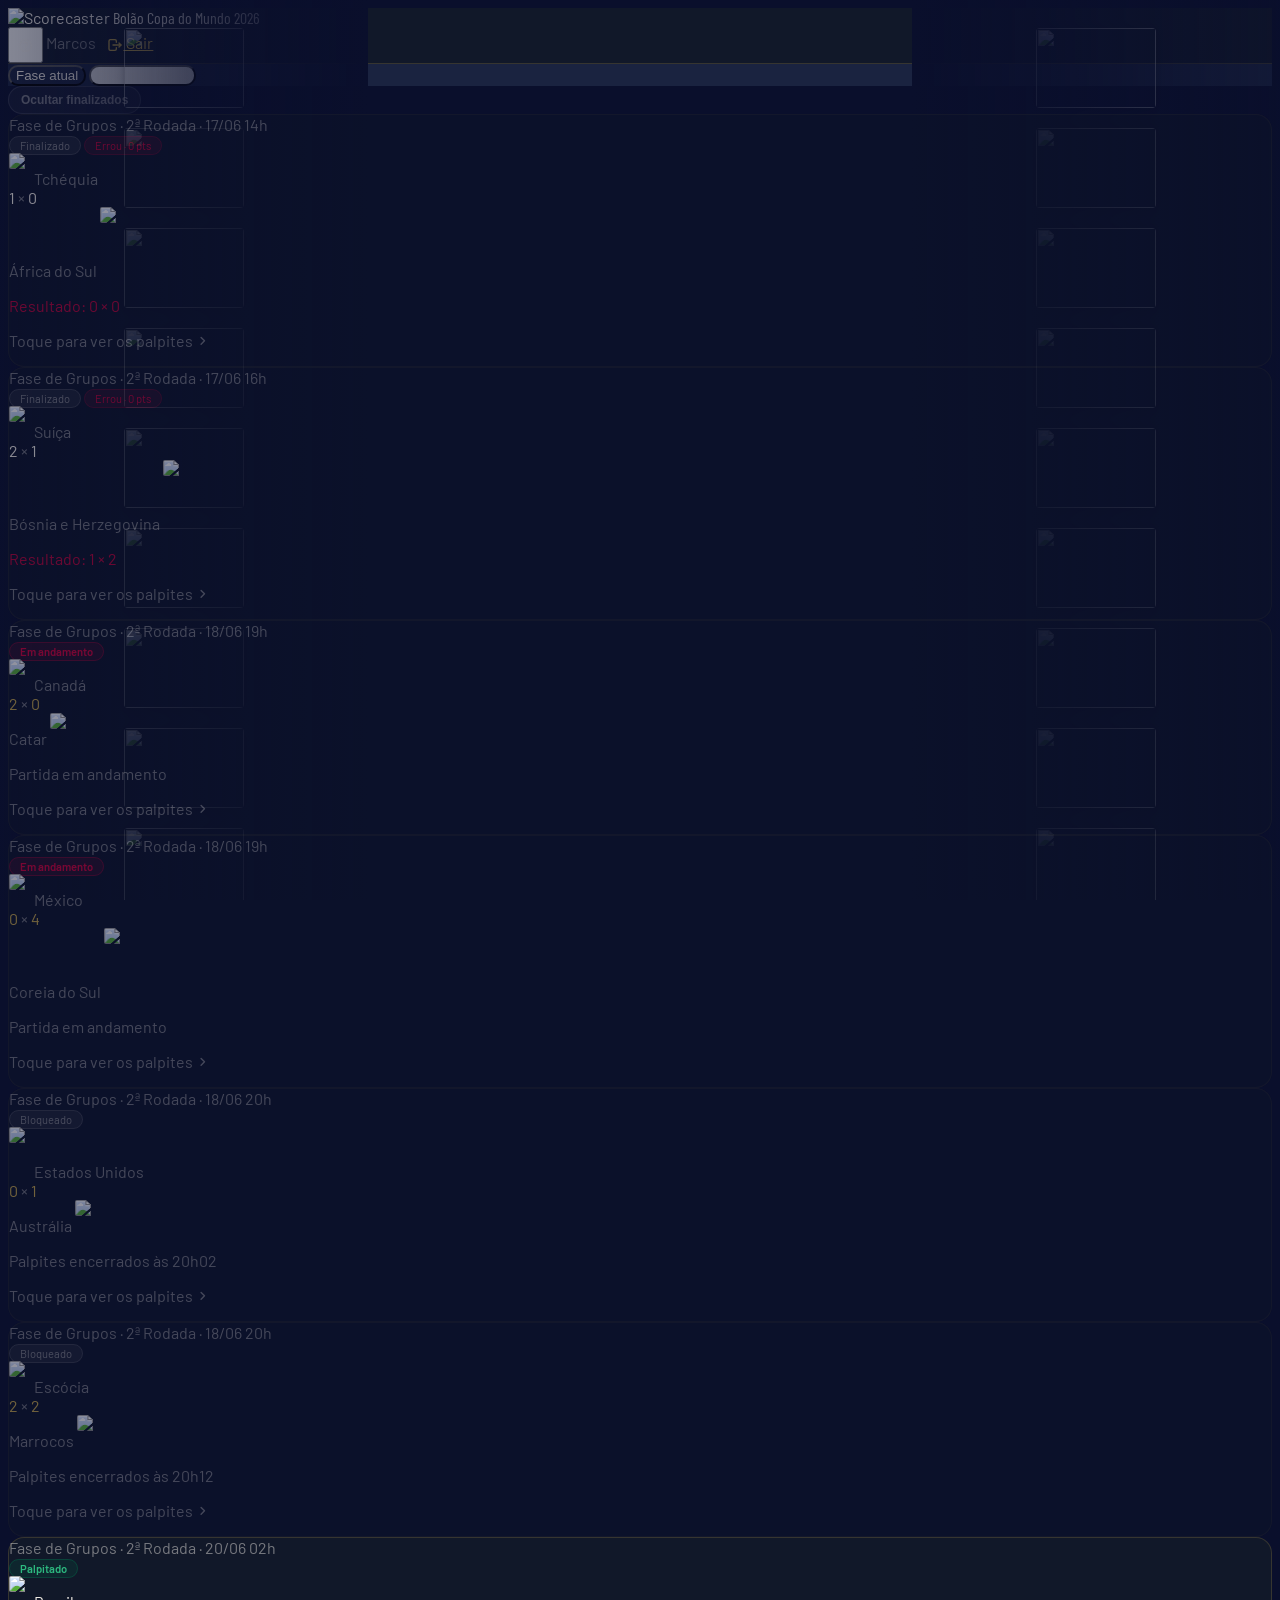
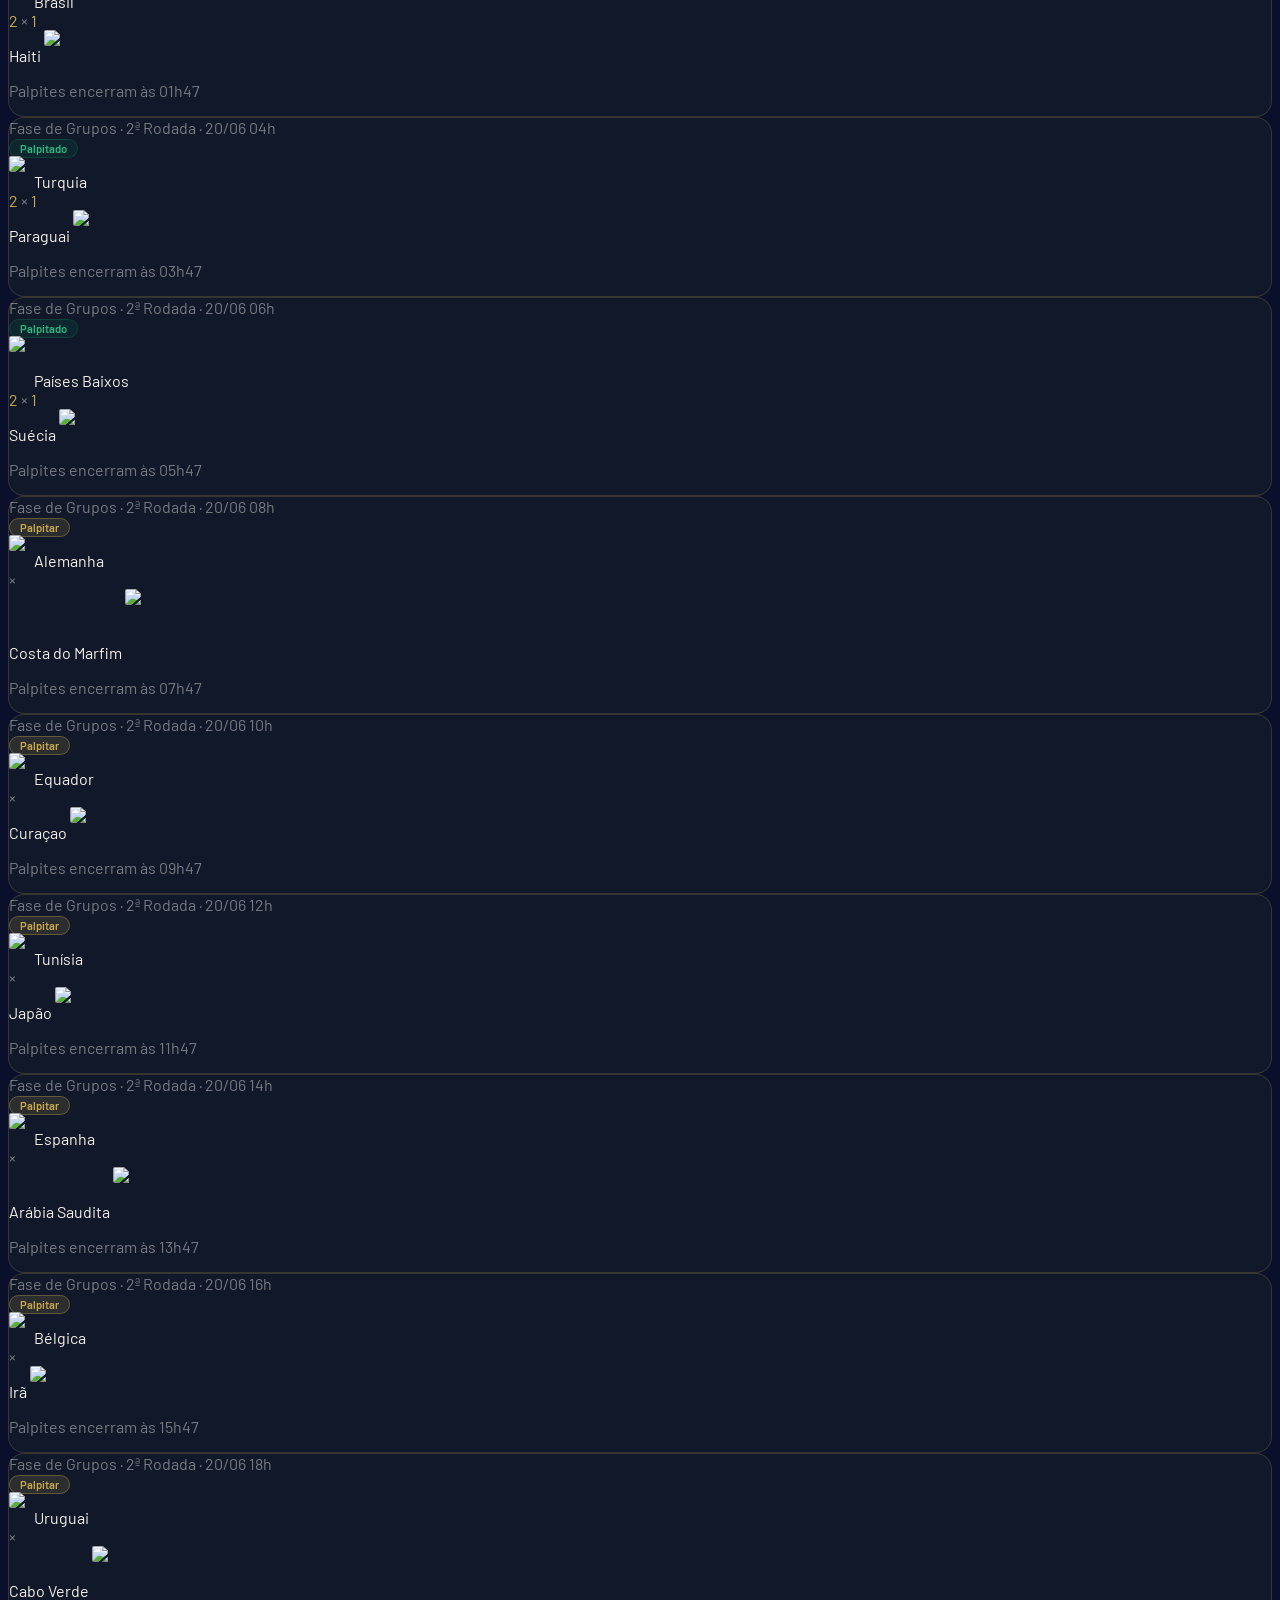
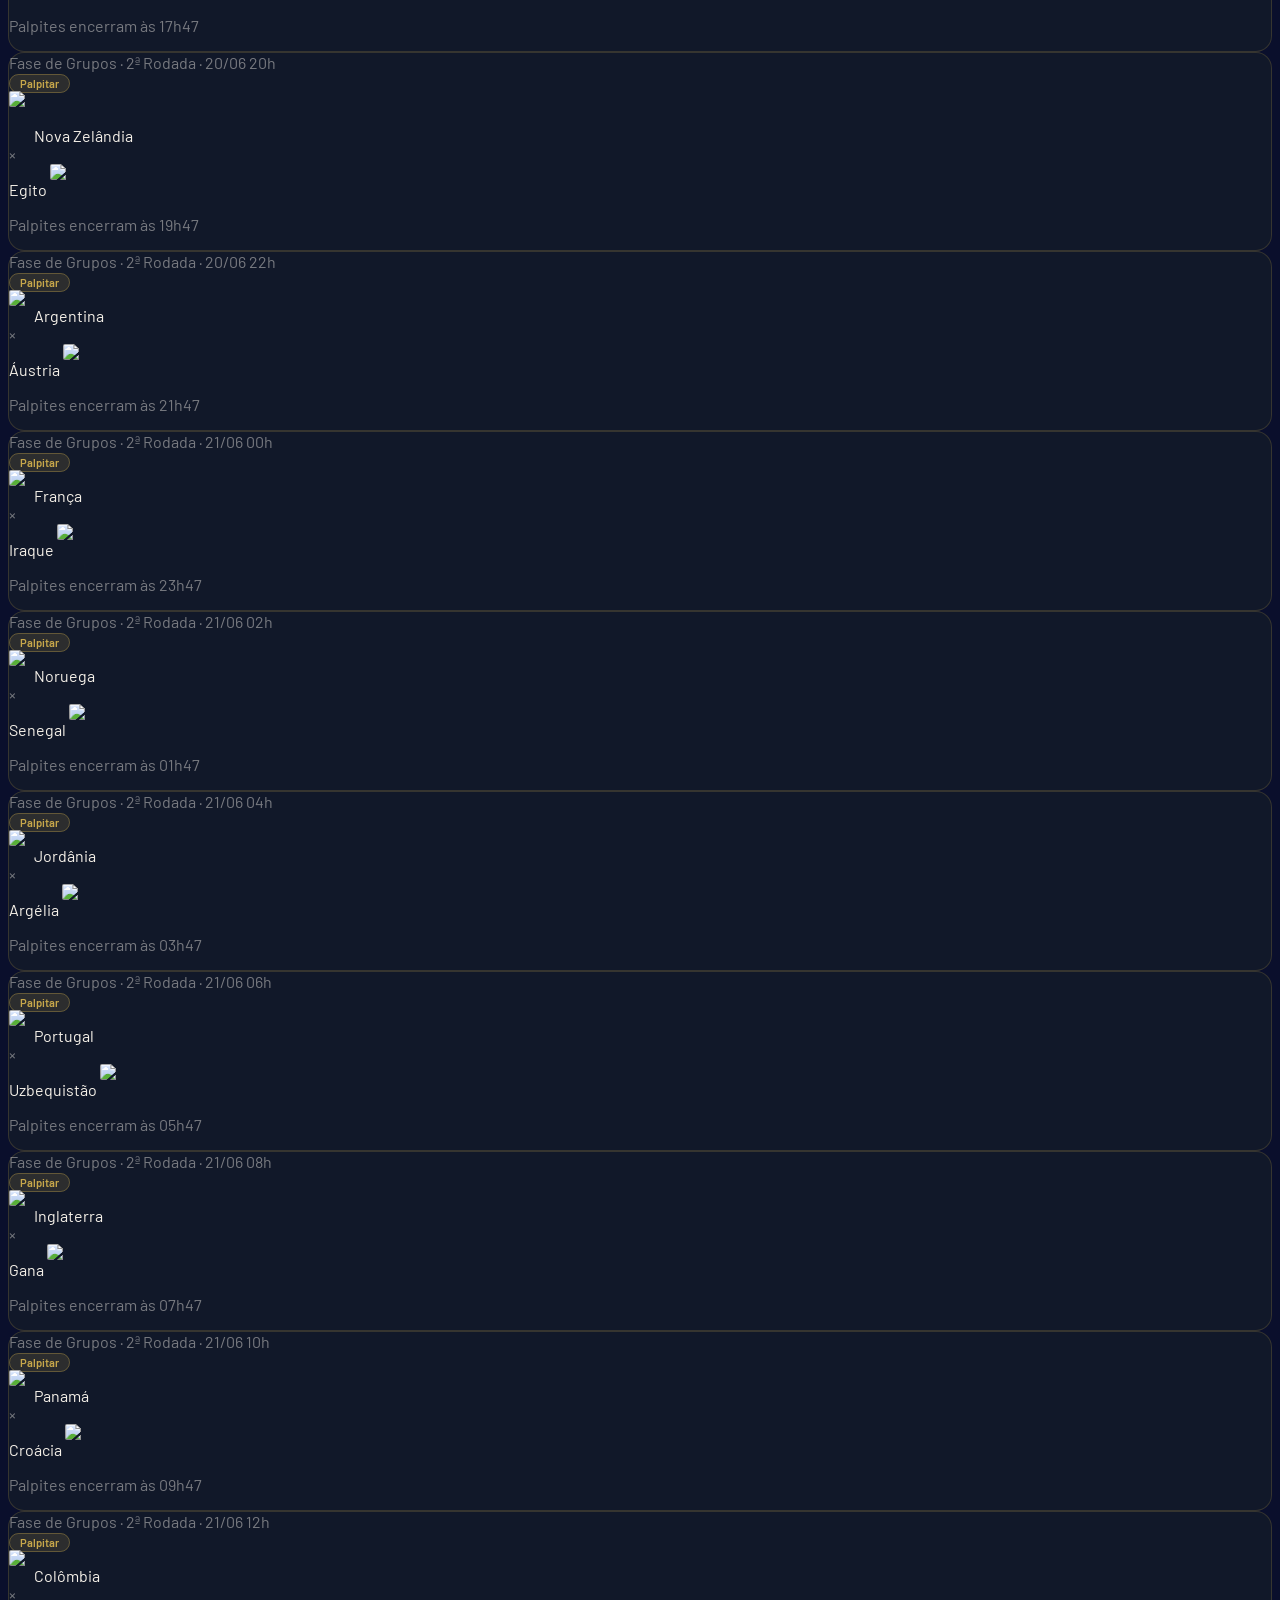
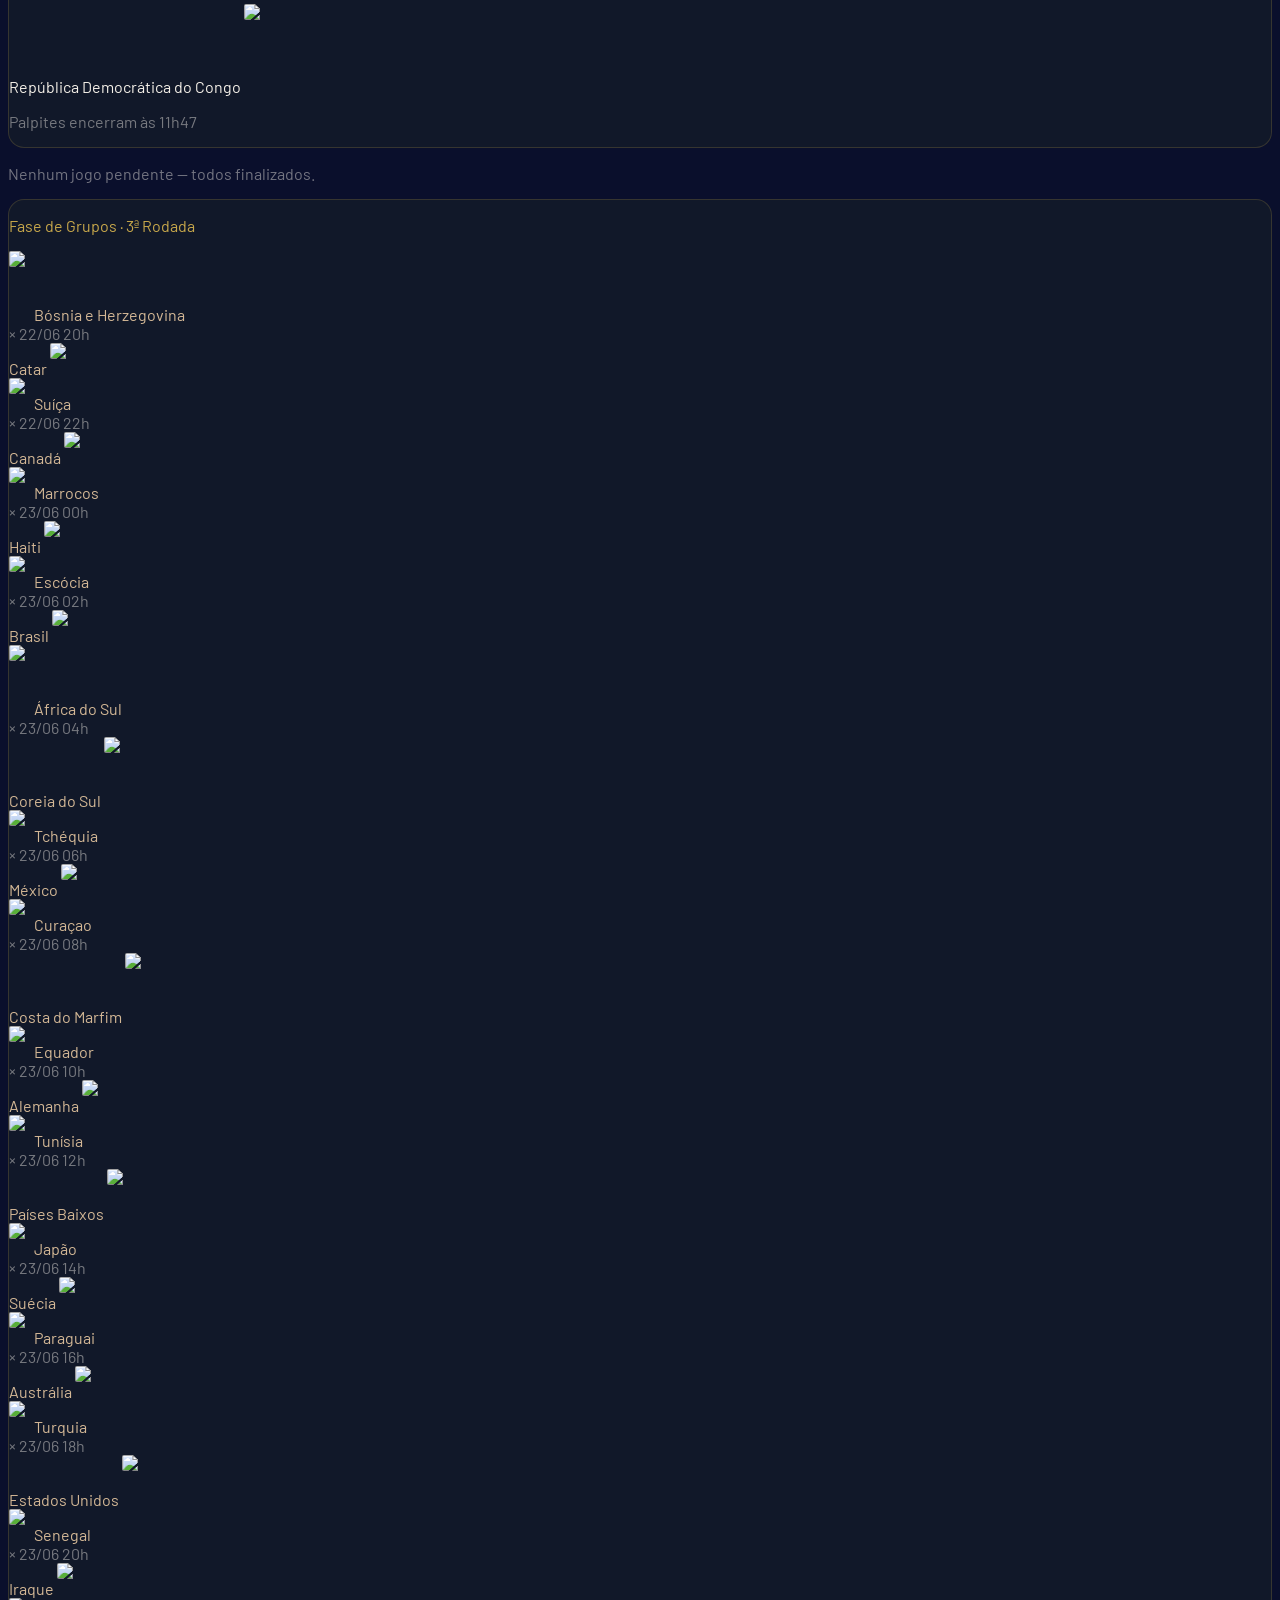
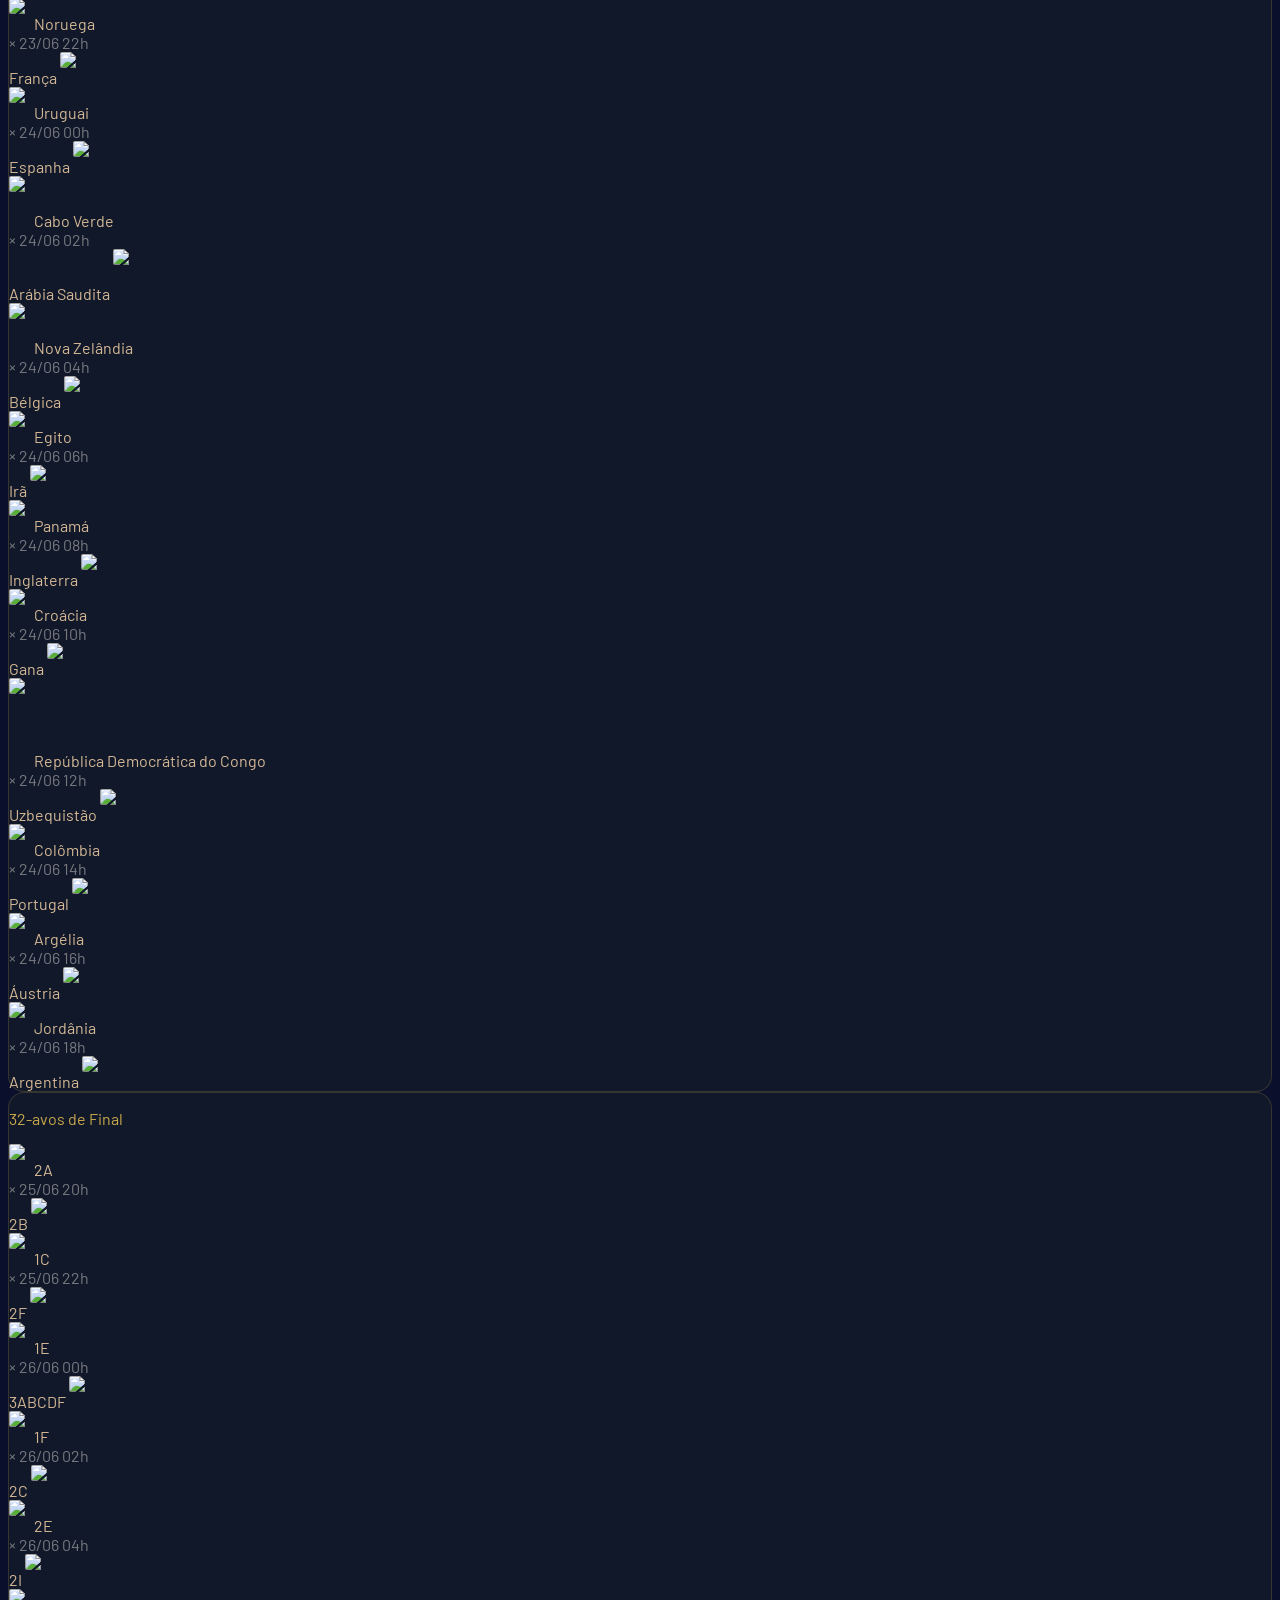
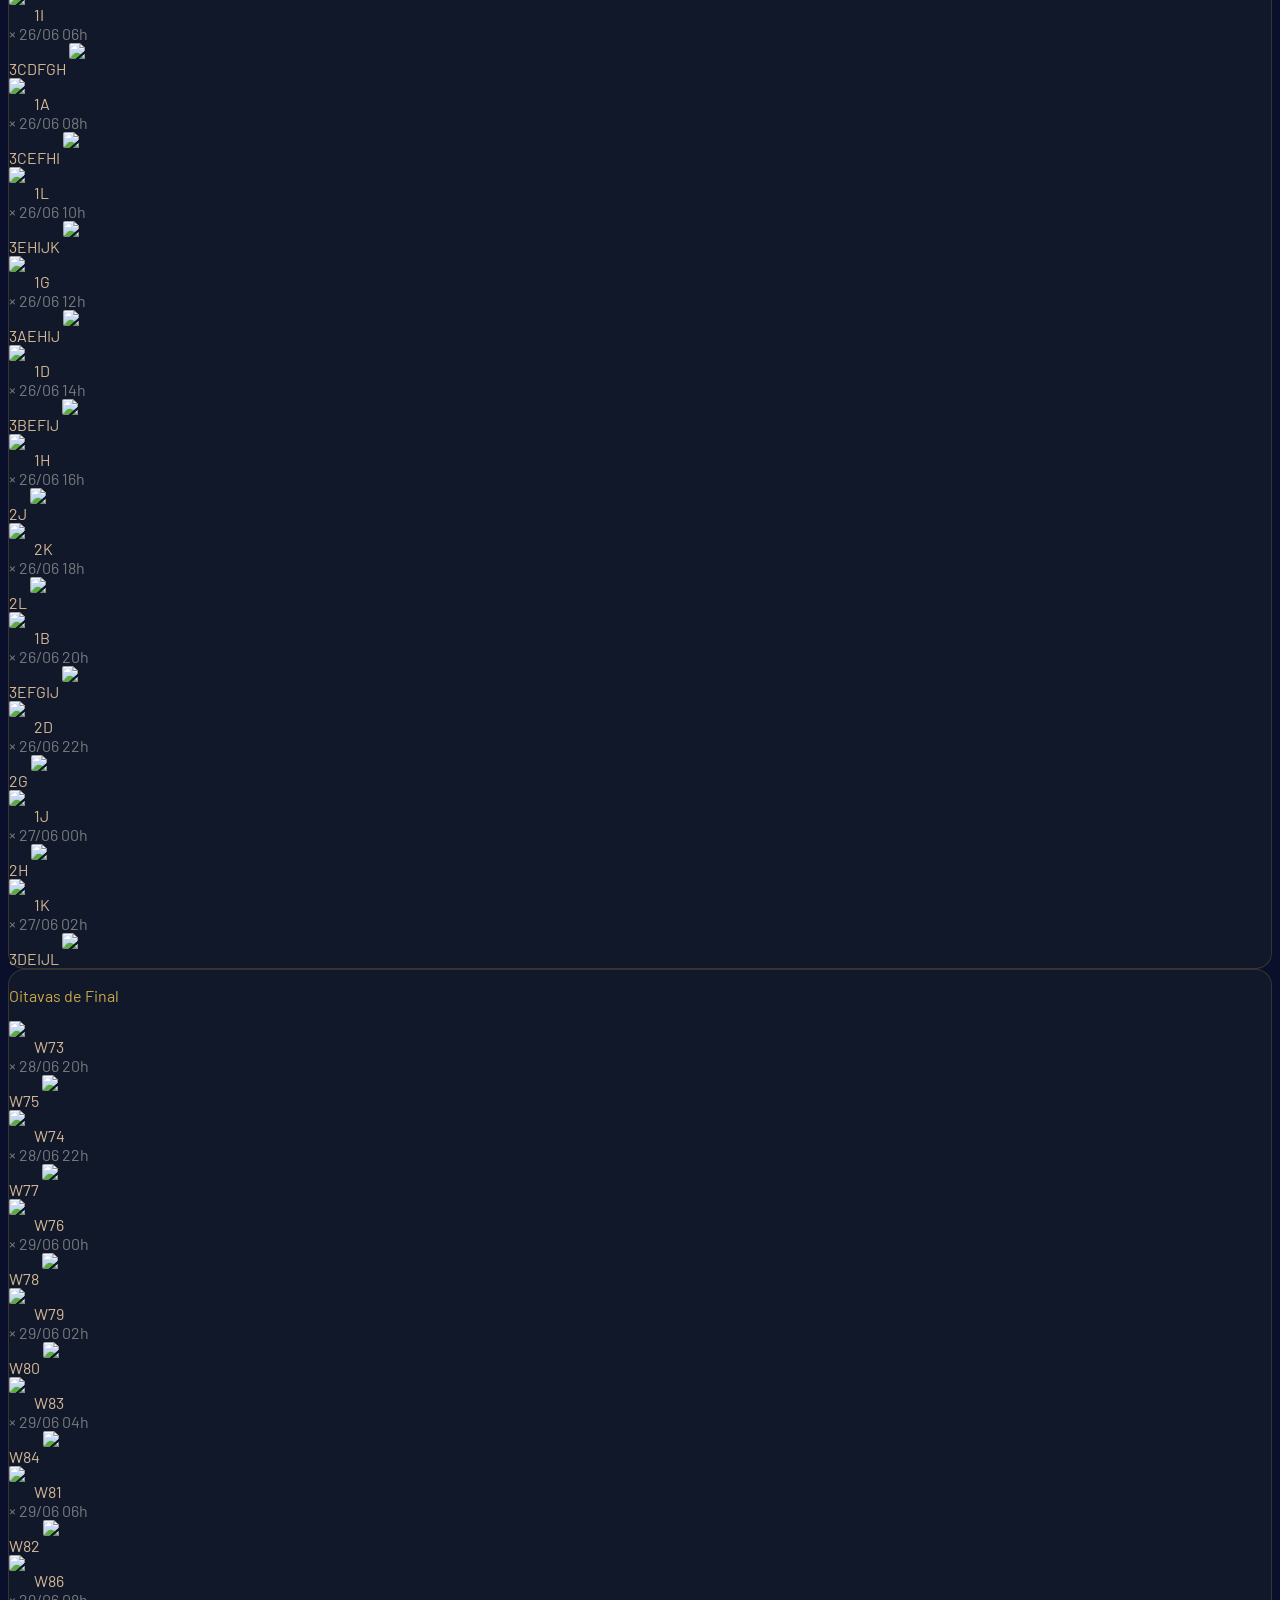
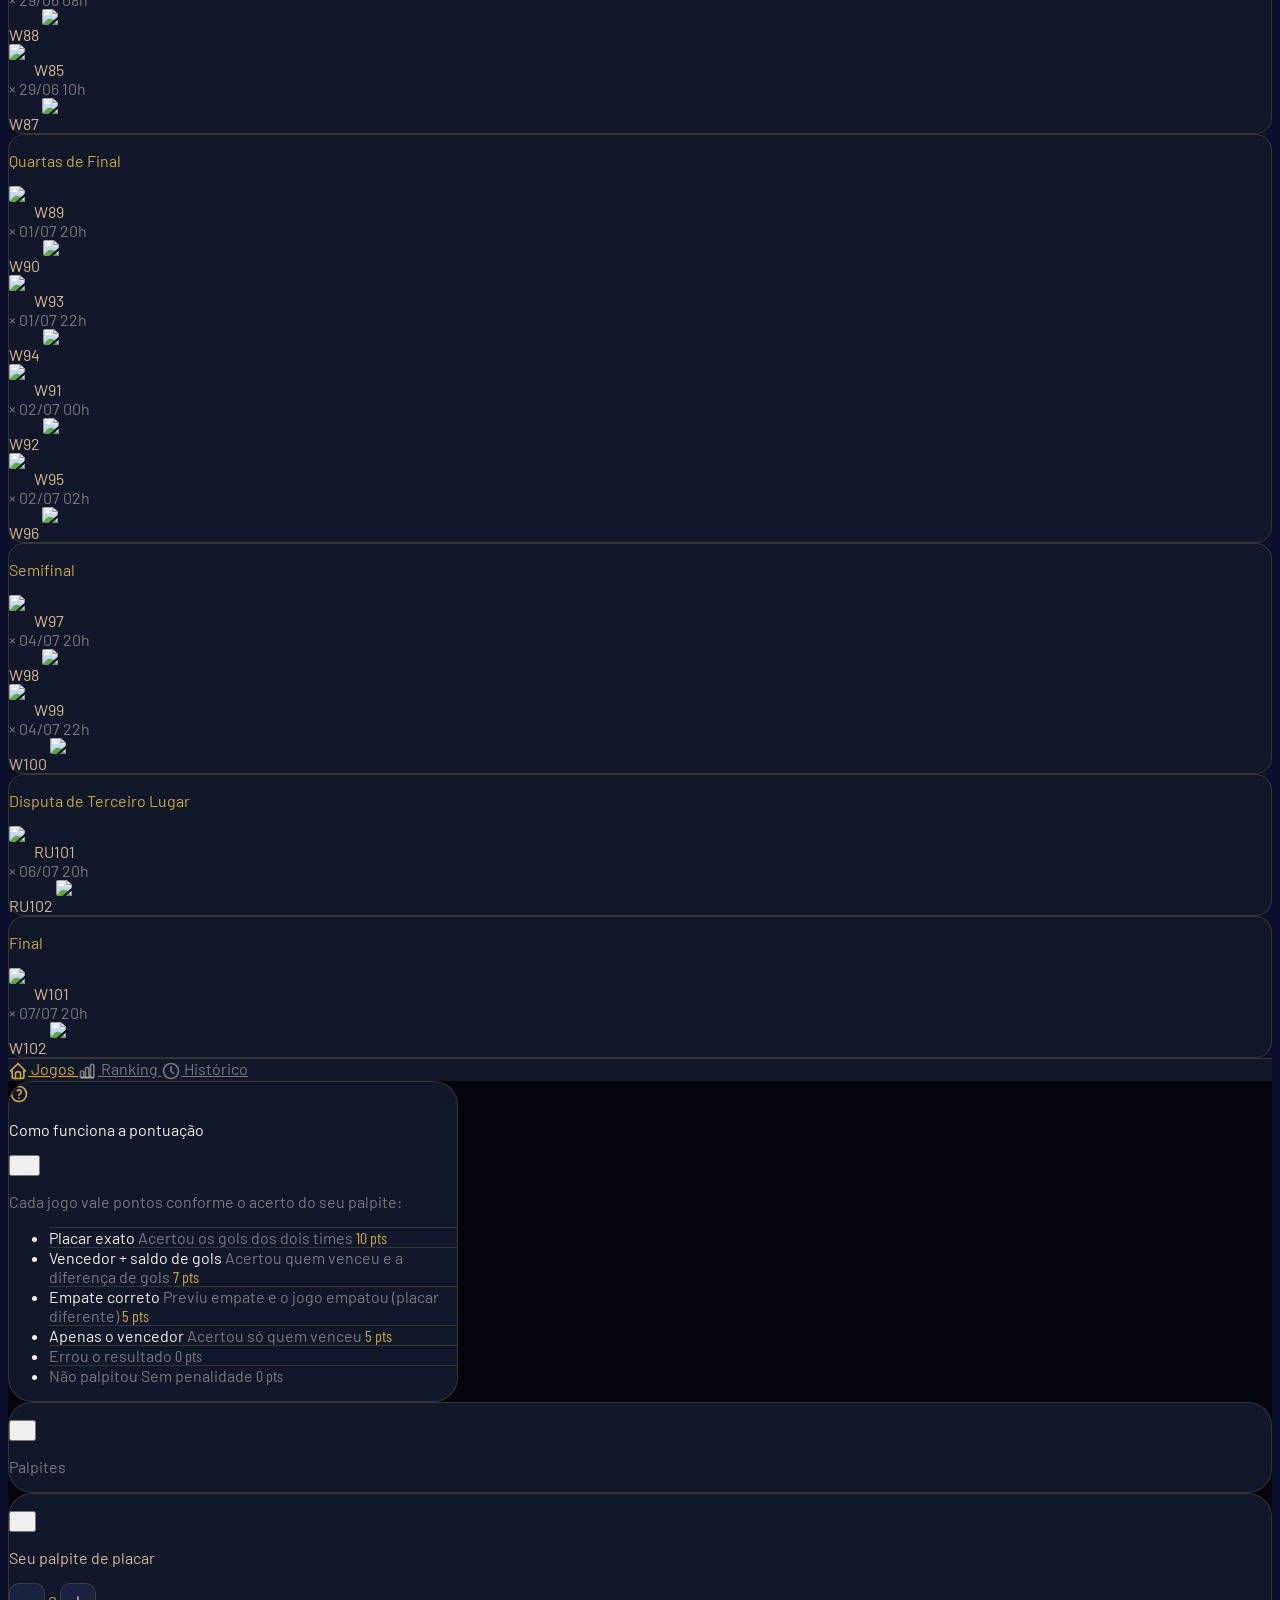
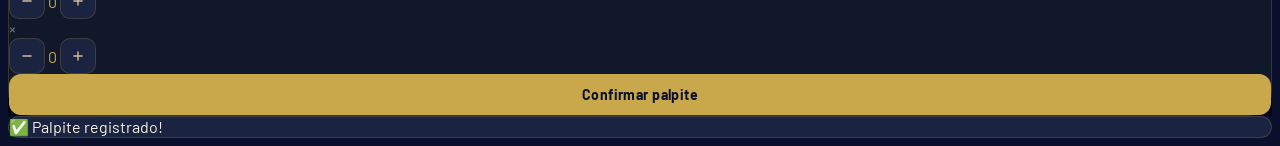
==== commit eec0d986: "fix: Fase atual ranking always lists participants The Fase atual tab was gated behind 'top user has " ====
--- a/pool/static/pool/demo/index.html
+++ b/pool/static/pool/demo/index.html
@@ -154,7 +154,7 @@
         
         
         <div class="game-card-locked p-4 clickable js-finished"
-             onclick="openOthersModal(25, 'Fase de Grupos · 2ª Rodada', '14h00', 'Tchéquia × África do Sul', 'Resultado: 0 × 0')">
+             onclick="openOthersModal(25, 'Fase de Grupos · 2ª Rodada', '14h17', 'Tchéquia × África do Sul', 'Resultado: 0 × 0')">
           <div class="flex items-center justify-between mb-3 gap-2">
             <div class="flex items-center gap-2 min-w-0">
               <span class="text-xs truncate" style="color: var(--text-muted);">Fase de Grupos · 2ª Rodada · 17/06 14h</span>
@@ -199,7 +199,7 @@
         
         
         <div class="game-card-locked p-4 clickable js-finished"
-             onclick="openOthersModal(26, 'Fase de Grupos · 2ª Rodada', '16h00', 'Suíça × Bósnia e Herzegovina', 'Resultado: 1 × 2')">
+             onclick="openOthersModal(26, 'Fase de Grupos · 2ª Rodada', '16h17', 'Suíça × Bósnia e Herzegovina', 'Resultado: 1 × 2')">
           <div class="flex items-center justify-between mb-3 gap-2">
             <div class="flex items-center gap-2 min-w-0">
               <span class="text-xs truncate" style="color: var(--text-muted);">Fase de Grupos · 2ª Rodada · 17/06 16h</span>
@@ -244,7 +244,7 @@
         
         
         <div class="game-card-locked p-4 clickable"
-             onclick="openOthersModal(27, 'Fase de Grupos · 2ª Rodada', '19h00', 'Canadá × Catar', '')">
+             onclick="openOthersModal(27, 'Fase de Grupos · 2ª Rodada', '19h17', 'Canadá × Catar', '')">
           <div class="flex items-center justify-between mb-3 gap-2">
             <div class="flex items-center gap-2 min-w-0">
               <span class="text-xs truncate" style="color: var(--text-muted);">Fase de Grupos · 2ª Rodada · 18/06 19h</span>
@@ -281,7 +281,7 @@
         
         
         <div class="game-card-locked p-4 clickable"
-             onclick="openOthersModal(28, 'Fase de Grupos · 2ª Rodada', '19h30', 'México × Coreia do Sul', '')">
+             onclick="openOthersModal(28, 'Fase de Grupos · 2ª Rodada', '19h47', 'México × Coreia do Sul', '')">
           <div class="flex items-center justify-between mb-3 gap-2">
             <div class="flex items-center gap-2 min-w-0">
               <span class="text-xs truncate" style="color: var(--text-muted);">Fase de Grupos · 2ª Rodada · 18/06 19h</span>
@@ -318,7 +318,7 @@
         
         
         <div class="game-card-locked p-4 clickable"
-             onclick="openOthersModal(29, 'Fase de Grupos · 2ª Rodada', '20h15', 'Estados Unidos × Austrália', '')">
+             onclick="openOthersModal(29, 'Fase de Grupos · 2ª Rodada', '20h32', 'Estados Unidos × Austrália', '')">
           <div class="flex items-center justify-between mb-3 gap-2">
             <div class="flex items-center gap-2 min-w-0">
               <span class="text-xs truncate" style="color: var(--text-muted);">Fase de Grupos · 2ª Rodada · 18/06 20h</span>
@@ -344,7 +344,7 @@
             </div>
           </div>
           
-          <p class="text-xs mt-2 text-center" style="color: var(--text-muted);">Palpites encerrados às 19h45</p>
+          <p class="text-xs mt-2 text-center" style="color: var(--text-muted);">Palpites encerrados às 20h02</p>
           
           <p class="text-xs mt-1 text-center flex items-center justify-center gap-1" style="color: var(--text-muted);">Toque para ver os palpites <svg xmlns="http://www.w3.org/2000/svg" viewBox="0 0 24 24" fill="none" stroke="currentColor" stroke-width="2.5" stroke-linecap="round" stroke-linejoin="round" style="width:0.85em;height:0.85em;" aria-hidden="true"><path d="M9 6l6 6l-6 6"/></svg></p>
         </div>
@@ -355,7 +355,7 @@
         
         
         <div class="game-card-locked p-4 clickable"
-             onclick="openOthersModal(30, 'Fase de Grupos · 2ª Rodada', '20h25', 'Escócia × Marrocos', '')">
+             onclick="openOthersModal(30, 'Fase de Grupos · 2ª Rodada', '20h42', 'Escócia × Marrocos', '')">
           <div class="flex items-center justify-between mb-3 gap-2">
             <div class="flex items-center gap-2 min-w-0">
               <span class="text-xs truncate" style="color: var(--text-muted);">Fase de Grupos · 2ª Rodada · 18/06 20h</span>
@@ -381,7 +381,7 @@
             </div>
           </div>
           
-          <p class="text-xs mt-2 text-center" style="color: var(--text-muted);">Palpites encerrados às 19h55</p>
+          <p class="text-xs mt-2 text-center" style="color: var(--text-muted);">Palpites encerrados às 20h12</p>
           
           <p class="text-xs mt-1 text-center flex items-center justify-center gap-1" style="color: var(--text-muted);">Toque para ver os palpites <svg xmlns="http://www.w3.org/2000/svg" viewBox="0 0 24 24" fill="none" stroke="currentColor" stroke-width="2.5" stroke-linecap="round" stroke-linejoin="round" style="width:0.85em;height:0.85em;" aria-hidden="true"><path d="M9 6l6 6l-6 6"/></svg></p>
         </div>
@@ -391,7 +391,7 @@
       
         
         <div class="game-card p-4"
-             onclick="openModal(31, 'Fase de Grupos · 2ª Rodada', '02h00', 'Brasil', 'Haiti', 2, 1)">
+             onclick="openModal(31, 'Fase de Grupos · 2ª Rodada', '02h17', 'Brasil', 'Haiti', 2, 1)">
           <div class="flex items-center justify-between mb-3 gap-2">
             <div class="flex items-center gap-2 min-w-0">
               <span class="text-xs truncate" style="color: var(--text-muted);">Fase de Grupos · 2ª Rodada · 20/06 02h</span>
@@ -415,7 +415,7 @@
             </div>
           </div>
           <p class="text-xs mt-2 text-center" style="color: var(--text-muted);">
-            Palpites encerram às 01h30
+            Palpites encerram às 01h47
           </p>
         </div>
 
@@ -424,7 +424,7 @@
       
         
         <div class="game-card p-4"
-             onclick="openModal(32, 'Fase de Grupos · 2ª Rodada', '04h00', 'Turquia', 'Paraguai', 2, 1)">
+             onclick="openModal(32, 'Fase de Grupos · 2ª Rodada', '04h17', 'Turquia', 'Paraguai', 2, 1)">
           <div class="flex items-center justify-between mb-3 gap-2">
             <div class="flex items-center gap-2 min-w-0">
               <span class="text-xs truncate" style="color: var(--text-muted);">Fase de Grupos · 2ª Rodada · 20/06 04h</span>
@@ -448,7 +448,7 @@
             </div>
           </div>
           <p class="text-xs mt-2 text-center" style="color: var(--text-muted);">
-            Palpites encerram às 03h30
+            Palpites encerram às 03h47
           </p>
         </div>
 
@@ -457,7 +457,7 @@
       
         
         <div class="game-card p-4"
-             onclick="openModal(33, 'Fase de Grupos · 2ª Rodada', '06h00', 'Países Baixos', 'Suécia', 2, 1)">
+             onclick="openModal(33, 'Fase de Grupos · 2ª Rodada', '06h17', 'Países Baixos', 'Suécia', 2, 1)">
           <div class="flex items-center justify-between mb-3 gap-2">
             <div class="flex items-center gap-2 min-w-0">
               <span class="text-xs truncate" style="color: var(--text-muted);">Fase de Grupos · 2ª Rodada · 20/06 06h</span>
@@ -481,7 +481,7 @@
             </div>
           </div>
           <p class="text-xs mt-2 text-center" style="color: var(--text-muted);">
-            Palpites encerram às 05h30
+            Palpites encerram às 05h47
           </p>
         </div>
 
@@ -491,7 +491,7 @@
         
         <div class="game-card p-4"
              
-             onclick="openModal(34, 'Fase de Grupos · 2ª Rodada', '08h00', 'Alemanha', 'Costa do Marfim', 0, 0)">
+             onclick="openModal(34, 'Fase de Grupos · 2ª Rodada', '08h17', 'Alemanha', 'Costa do Marfim', 0, 0)">
           <div class="flex items-center justify-between mb-3 gap-2">
             <div class="flex items-center gap-2 min-w-0">
               <span class="text-xs truncate" style="color: var(--text-muted);">Fase de Grupos · 2ª Rodada · 20/06 08h</span>
@@ -511,7 +511,7 @@
             </div>
           </div>
           <p class="text-xs mt-2 text-center" style="color: var(--text-muted);">
-            Palpites encerram às 07h30
+            Palpites encerram às 07h47
           </p>
         </div>
 
@@ -521,7 +521,7 @@
         
         <div class="game-card p-4"
              
-             onclick="openModal(35, 'Fase de Grupos · 2ª Rodada', '10h00', 'Equador', 'Curaçao', 0, 0)">
+             onclick="openModal(35, 'Fase de Grupos · 2ª Rodada', '10h17', 'Equador', 'Curaçao', 0, 0)">
           <div class="flex items-center justify-between mb-3 gap-2">
             <div class="flex items-center gap-2 min-w-0">
               <span class="text-xs truncate" style="color: var(--text-muted);">Fase de Grupos · 2ª Rodada · 20/06 10h</span>
@@ -541,7 +541,7 @@
             </div>
           </div>
           <p class="text-xs mt-2 text-center" style="color: var(--text-muted);">
-            Palpites encerram às 09h30
+            Palpites encerram às 09h47
           </p>
         </div>
 
@@ -551,7 +551,7 @@
         
         <div class="game-card p-4"
              
-             onclick="openModal(36, 'Fase de Grupos · 2ª Rodada', '12h00', 'Tunísia', 'Japão', 0, 0)">
+             onclick="openModal(36, 'Fase de Grupos · 2ª Rodada', '12h17', 'Tunísia', 'Japão', 0, 0)">
           <div class="flex items-center justify-between mb-3 gap-2">
             <div class="flex items-center gap-2 min-w-0">
               <span class="text-xs truncate" style="color: var(--text-muted);">Fase de Grupos · 2ª Rodada · 20/06 12h</span>
@@ -571,7 +571,7 @@
             </div>
           </div>
           <p class="text-xs mt-2 text-center" style="color: var(--text-muted);">
-            Palpites encerram às 11h30
+            Palpites encerram às 11h47
           </p>
         </div>
 
@@ -581,7 +581,7 @@
         
         <div class="game-card p-4"
              
-             onclick="openModal(37, 'Fase de Grupos · 2ª Rodada', '14h00', 'Espanha', 'Arábia Saudita', 0, 0)">
+             onclick="openModal(37, 'Fase de Grupos · 2ª Rodada', '14h17', 'Espanha', 'Arábia Saudita', 0, 0)">
           <div class="flex items-center justify-between mb-3 gap-2">
             <div class="flex items-center gap-2 min-w-0">
               <span class="text-xs truncate" style="color: var(--text-muted);">Fase de Grupos · 2ª Rodada · 20/06 14h</span>
@@ -601,7 +601,7 @@
             </div>
           </div>
           <p class="text-xs mt-2 text-center" style="color: var(--text-muted);">
-            Palpites encerram às 13h30
+            Palpites encerram às 13h47
           </p>
         </div>
 
@@ -611,7 +611,7 @@
         
         <div class="game-card p-4"
              
-             onclick="openModal(38, 'Fase de Grupos · 2ª Rodada', '16h00', 'Bélgica', 'Irã', 0, 0)">
+             onclick="openModal(38, 'Fase de Grupos · 2ª Rodada', '16h17', 'Bélgica', 'Irã', 0, 0)">
           <div class="flex items-center justify-between mb-3 gap-2">
             <div class="flex items-center gap-2 min-w-0">
               <span class="text-xs truncate" style="color: var(--text-muted);">Fase de Grupos · 2ª Rodada · 20/06 16h</span>
@@ -631,7 +631,7 @@
             </div>
           </div>
           <p class="text-xs mt-2 text-center" style="color: var(--text-muted);">
-            Palpites encerram às 15h30
+            Palpites encerram às 15h47
           </p>
         </div>
 
@@ -641,7 +641,7 @@
         
         <div class="game-card p-4"
              
-             onclick="openModal(39, 'Fase de Grupos · 2ª Rodada', '18h00', 'Uruguai', 'Cabo Verde', 0, 0)">
+             onclick="openModal(39, 'Fase de Grupos · 2ª Rodada', '18h17', 'Uruguai', 'Cabo Verde', 0, 0)">
           <div class="flex items-center justify-between mb-3 gap-2">
             <div class="flex items-center gap-2 min-w-0">
               <span class="text-xs truncate" style="color: var(--text-muted);">Fase de Grupos · 2ª Rodada · 20/06 18h</span>
@@ -661,7 +661,7 @@
             </div>
           </div>
           <p class="text-xs mt-2 text-center" style="color: var(--text-muted);">
-            Palpites encerram às 17h30
+            Palpites encerram às 17h47
           </p>
         </div>
 
@@ -671,7 +671,7 @@
         
         <div class="game-card p-4"
              
-             onclick="openModal(40, 'Fase de Grupos · 2ª Rodada', '20h00', 'Nova Zelândia', 'Egito', 0, 0)">
+             onclick="openModal(40, 'Fase de Grupos · 2ª Rodada', '20h17', 'Nova Zelândia', 'Egito', 0, 0)">
           <div class="flex items-center justify-between mb-3 gap-2">
             <div class="flex items-center gap-2 min-w-0">
               <span class="text-xs truncate" style="color: var(--text-muted);">Fase de Grupos · 2ª Rodada · 20/06 20h</span>
@@ -691,7 +691,7 @@
             </div>
           </div>
           <p class="text-xs mt-2 text-center" style="color: var(--text-muted);">
-            Palpites encerram às 19h30
+            Palpites encerram às 19h47
           </p>
         </div>
 
@@ -701,7 +701,7 @@
         
         <div class="game-card p-4"
              
-             onclick="openModal(41, 'Fase de Grupos · 2ª Rodada', '22h00', 'Argentina', 'Áustria', 0, 0)">
+             onclick="openModal(41, 'Fase de Grupos · 2ª Rodada', '22h17', 'Argentina', 'Áustria', 0, 0)">
           <div class="flex items-center justify-between mb-3 gap-2">
             <div class="flex items-center gap-2 min-w-0">
               <span class="text-xs truncate" style="color: var(--text-muted);">Fase de Grupos · 2ª Rodada · 20/06 22h</span>
@@ -721,7 +721,7 @@
             </div>
           </div>
           <p class="text-xs mt-2 text-center" style="color: var(--text-muted);">
-            Palpites encerram às 21h30
+            Palpites encerram às 21h47
           </p>
         </div>
 
@@ -731,7 +731,7 @@
         
         <div class="game-card p-4"
              
-             onclick="openModal(42, 'Fase de Grupos · 2ª Rodada', '00h00', 'França', 'Iraque', 0, 0)">
+             onclick="openModal(42, 'Fase de Grupos · 2ª Rodada', '00h17', 'França', 'Iraque', 0, 0)">
           <div class="flex items-center justify-between mb-3 gap-2">
             <div class="flex items-center gap-2 min-w-0">
               <span class="text-xs truncate" style="color: var(--text-muted);">Fase de Grupos · 2ª Rodada · 21/06 00h</span>
@@ -751,7 +751,7 @@
             </div>
           </div>
           <p class="text-xs mt-2 text-center" style="color: var(--text-muted);">
-            Palpites encerram às 23h30
+            Palpites encerram às 23h47
           </p>
         </div>
 
@@ -761,7 +761,7 @@
         
         <div class="game-card p-4"
              
-             onclick="openModal(43, 'Fase de Grupos · 2ª Rodada', '02h00', 'Noruega', 'Senegal', 0, 0)">
+             onclick="openModal(43, 'Fase de Grupos · 2ª Rodada', '02h17', 'Noruega', 'Senegal', 0, 0)">
           <div class="flex items-center justify-between mb-3 gap-2">
             <div class="flex items-center gap-2 min-w-0">
               <span class="text-xs truncate" style="color: var(--text-muted);">Fase de Grupos · 2ª Rodada · 21/06 02h</span>
@@ -781,7 +781,7 @@
             </div>
           </div>
           <p class="text-xs mt-2 text-center" style="color: var(--text-muted);">
-            Palpites encerram às 01h30
+            Palpites encerram às 01h47
           </p>
         </div>
 
@@ -791,7 +791,7 @@
         
         <div class="game-card p-4"
              
-             onclick="openModal(44, 'Fase de Grupos · 2ª Rodada', '04h00', 'Jordânia', 'Argélia', 0, 0)">
+             onclick="openModal(44, 'Fase de Grupos · 2ª Rodada', '04h17', 'Jordânia', 'Argélia', 0, 0)">
           <div class="flex items-center justify-between mb-3 gap-2">
             <div class="flex items-center gap-2 min-w-0">
               <span class="text-xs truncate" style="color: var(--text-muted);">Fase de Grupos · 2ª Rodada · 21/06 04h</span>
@@ -811,7 +811,7 @@
             </div>
           </div>
           <p class="text-xs mt-2 text-center" style="color: var(--text-muted);">
-            Palpites encerram às 03h30
+            Palpites encerram às 03h47
           </p>
         </div>
 
@@ -821,7 +821,7 @@
         
         <div class="game-card p-4"
              
-             onclick="openModal(45, 'Fase de Grupos · 2ª Rodada', '06h00', 'Portugal', 'Uzbequistão', 0, 0)">
+             onclick="openModal(45, 'Fase de Grupos · 2ª Rodada', '06h17', 'Portugal', 'Uzbequistão', 0, 0)">
           <div class="flex items-center justify-between mb-3 gap-2">
             <div class="flex items-center gap-2 min-w-0">
               <span class="text-xs truncate" style="color: var(--text-muted);">Fase de Grupos · 2ª Rodada · 21/06 06h</span>
@@ -841,7 +841,7 @@
             </div>
           </div>
           <p class="text-xs mt-2 text-center" style="color: var(--text-muted);">
-            Palpites encerram às 05h30
+            Palpites encerram às 05h47
           </p>
         </div>
 
@@ -851,7 +851,7 @@
         
         <div class="game-card p-4"
              
-             onclick="openModal(46, 'Fase de Grupos · 2ª Rodada', '08h00', 'Inglaterra', 'Gana', 0, 0)">
+             onclick="openModal(46, 'Fase de Grupos · 2ª Rodada', '08h17', 'Inglaterra', 'Gana', 0, 0)">
           <div class="flex items-center justify-between mb-3 gap-2">
             <div class="flex items-center gap-2 min-w-0">
               <span class="text-xs truncate" style="color: var(--text-muted);">Fase de Grupos · 2ª Rodada · 21/06 08h</span>
@@ -871,7 +871,7 @@
             </div>
           </div>
           <p class="text-xs mt-2 text-center" style="color: var(--text-muted);">
-            Palpites encerram às 07h30
+            Palpites encerram às 07h47
           </p>
         </div>
 
@@ -881,7 +881,7 @@
         
         <div class="game-card p-4"
              
-             onclick="openModal(47, 'Fase de Grupos · 2ª Rodada', '10h00', 'Panamá', 'Croácia', 0, 0)">
+             onclick="openModal(47, 'Fase de Grupos · 2ª Rodada', '10h17', 'Panamá', 'Croácia', 0, 0)">
           <div class="flex items-center justify-between mb-3 gap-2">
             <div class="flex items-center gap-2 min-w-0">
               <span class="text-xs truncate" style="color: var(--text-muted);">Fase de Grupos · 2ª Rodada · 21/06 10h</span>
@@ -901,7 +901,7 @@
             </div>
           </div>
           <p class="text-xs mt-2 text-center" style="color: var(--text-muted);">
-            Palpites encerram às 09h30
+            Palpites encerram às 09h47
           </p>
         </div>
 
@@ -911,7 +911,7 @@
         
         <div class="game-card p-4"
              
-             onclick="openModal(48, 'Fase de Grupos · 2ª Rodada', '12h00', 'Colômbia', 'República Democrática do Congo', 0, 0)">
+             onclick="openModal(48, 'Fase de Grupos · 2ª Rodada', '12h17', 'Colômbia', 'República Democrática do Congo', 0, 0)">
           <div class="flex items-center justify-between mb-3 gap-2">
             <div class="flex items-center gap-2 min-w-0">
               <span class="text-xs truncate" style="color: var(--text-muted);">Fase de Grupos · 2ª Rodada · 21/06 12h</span>
@@ -931,7 +931,7 @@
             </div>
           </div>
           <p class="text-xs mt-2 text-center" style="color: var(--text-muted);">
-            Palpites encerram às 11h30
+            Palpites encerram às 11h47
           </p>
         </div>
 
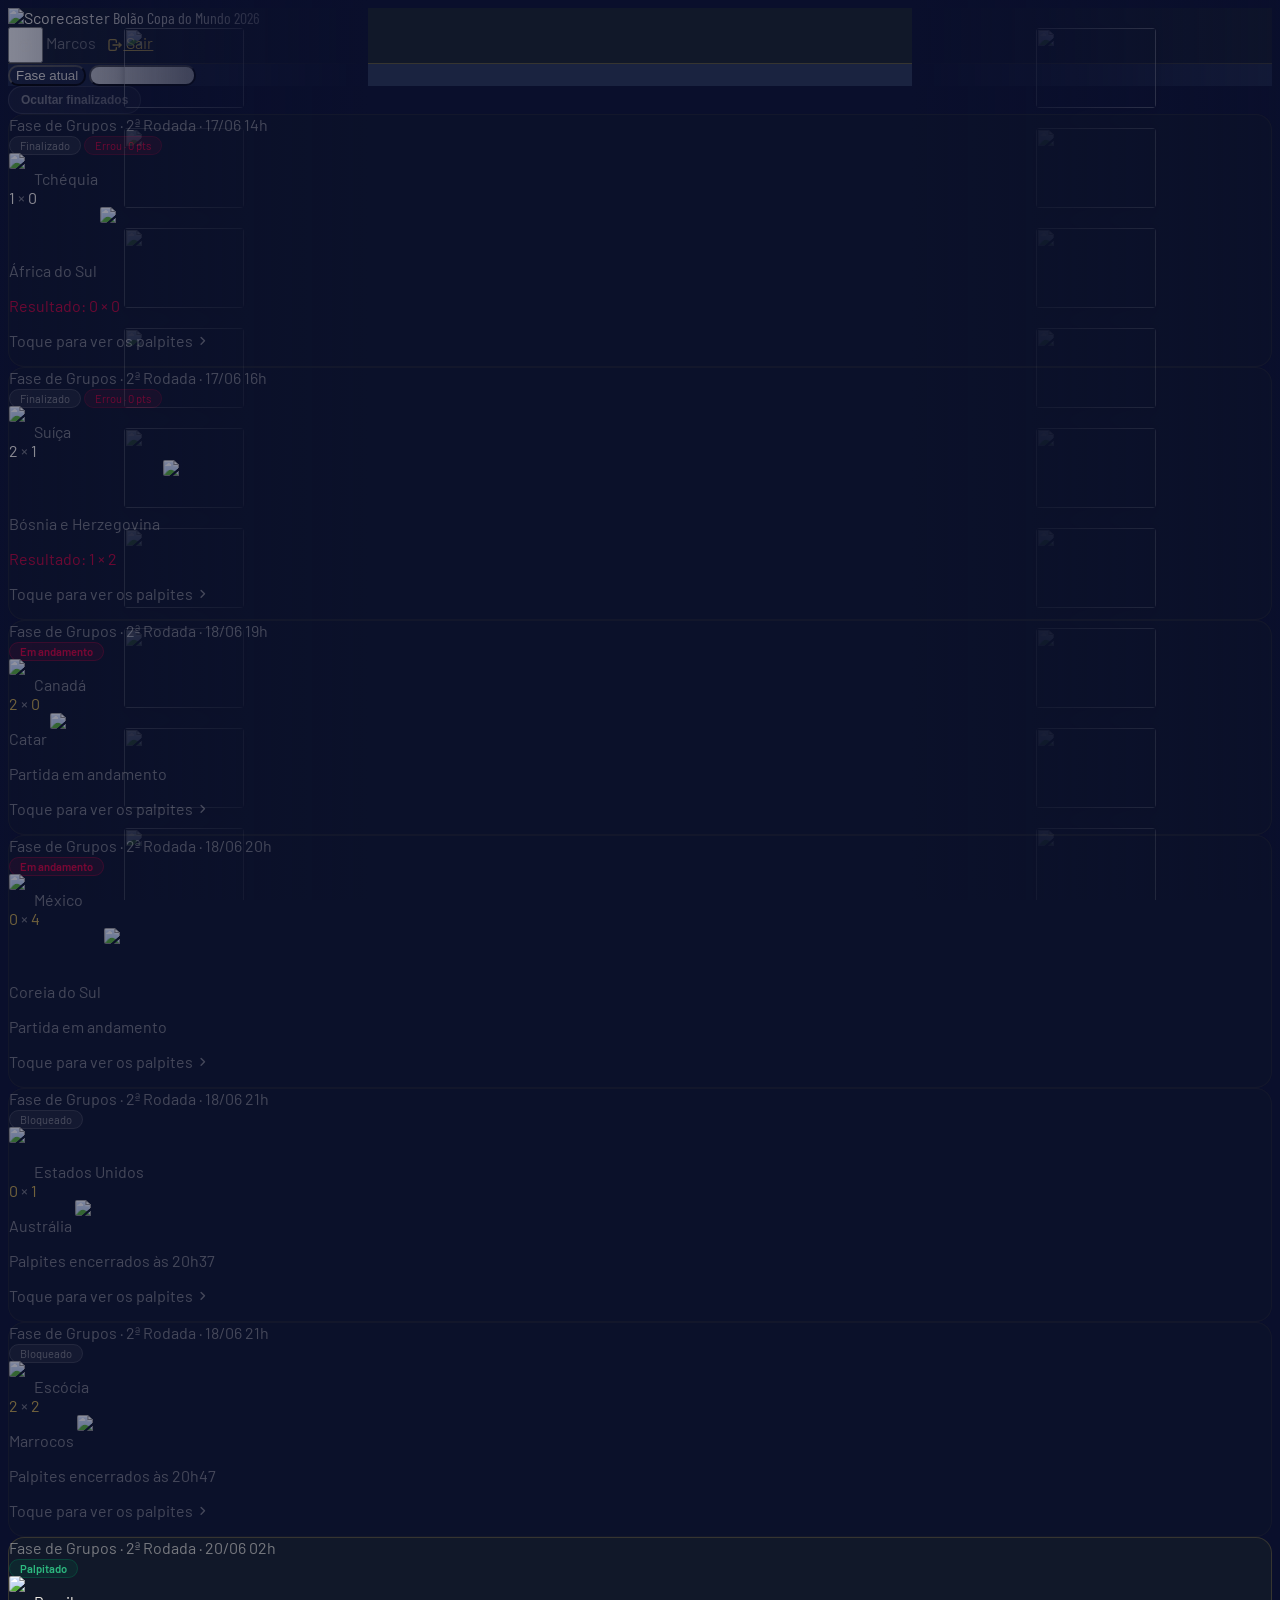
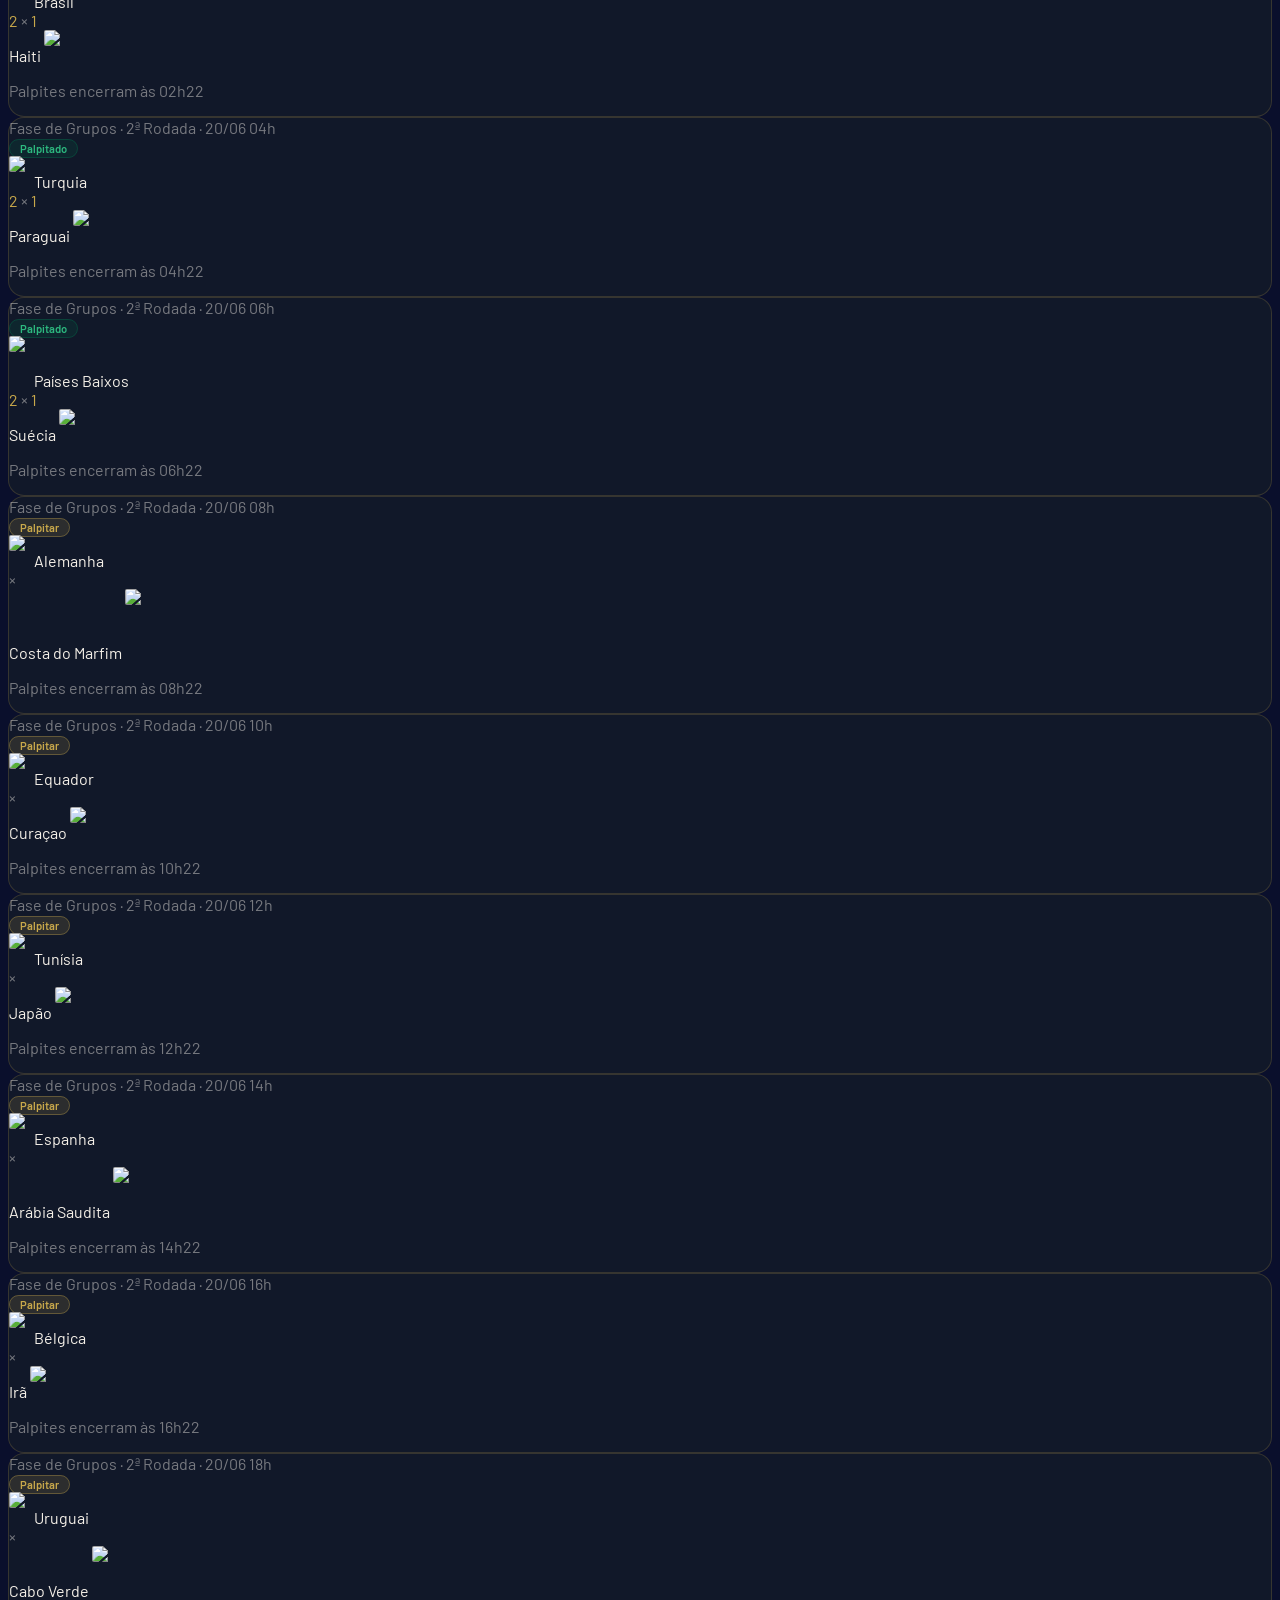
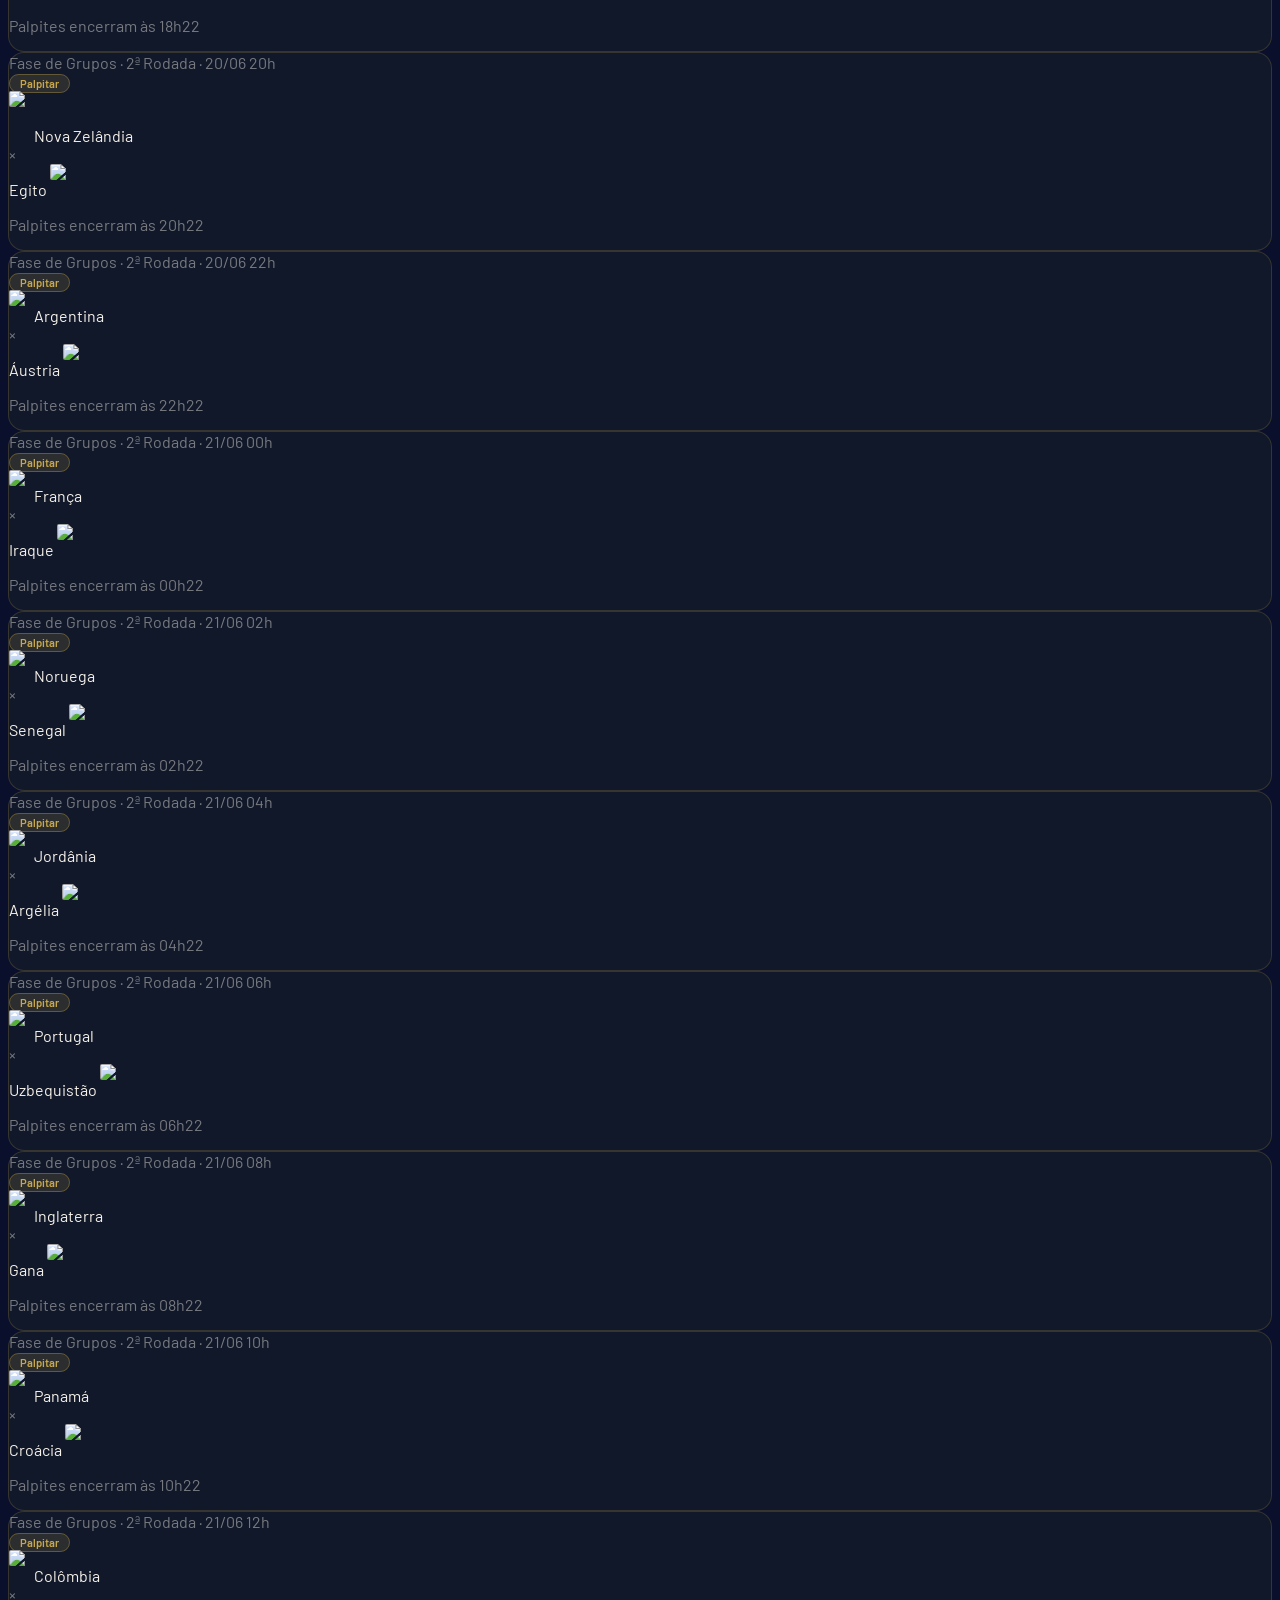
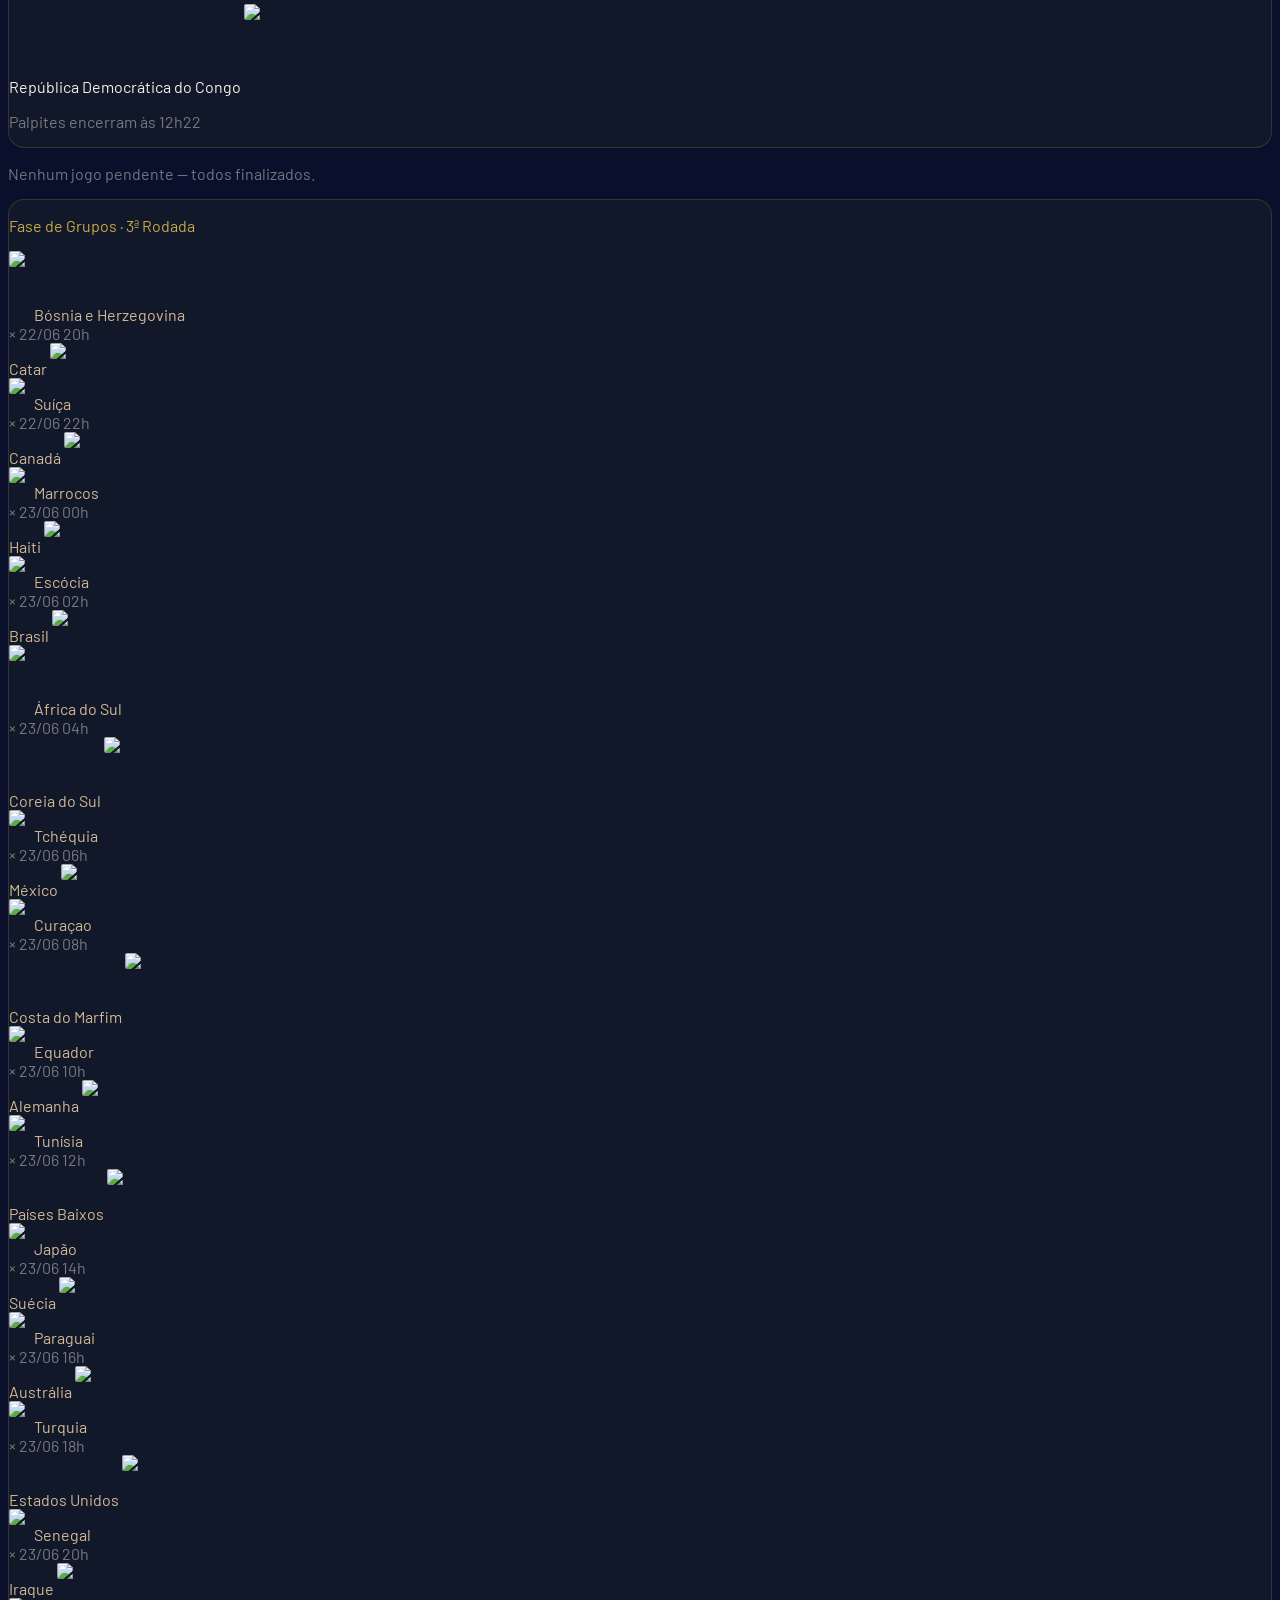
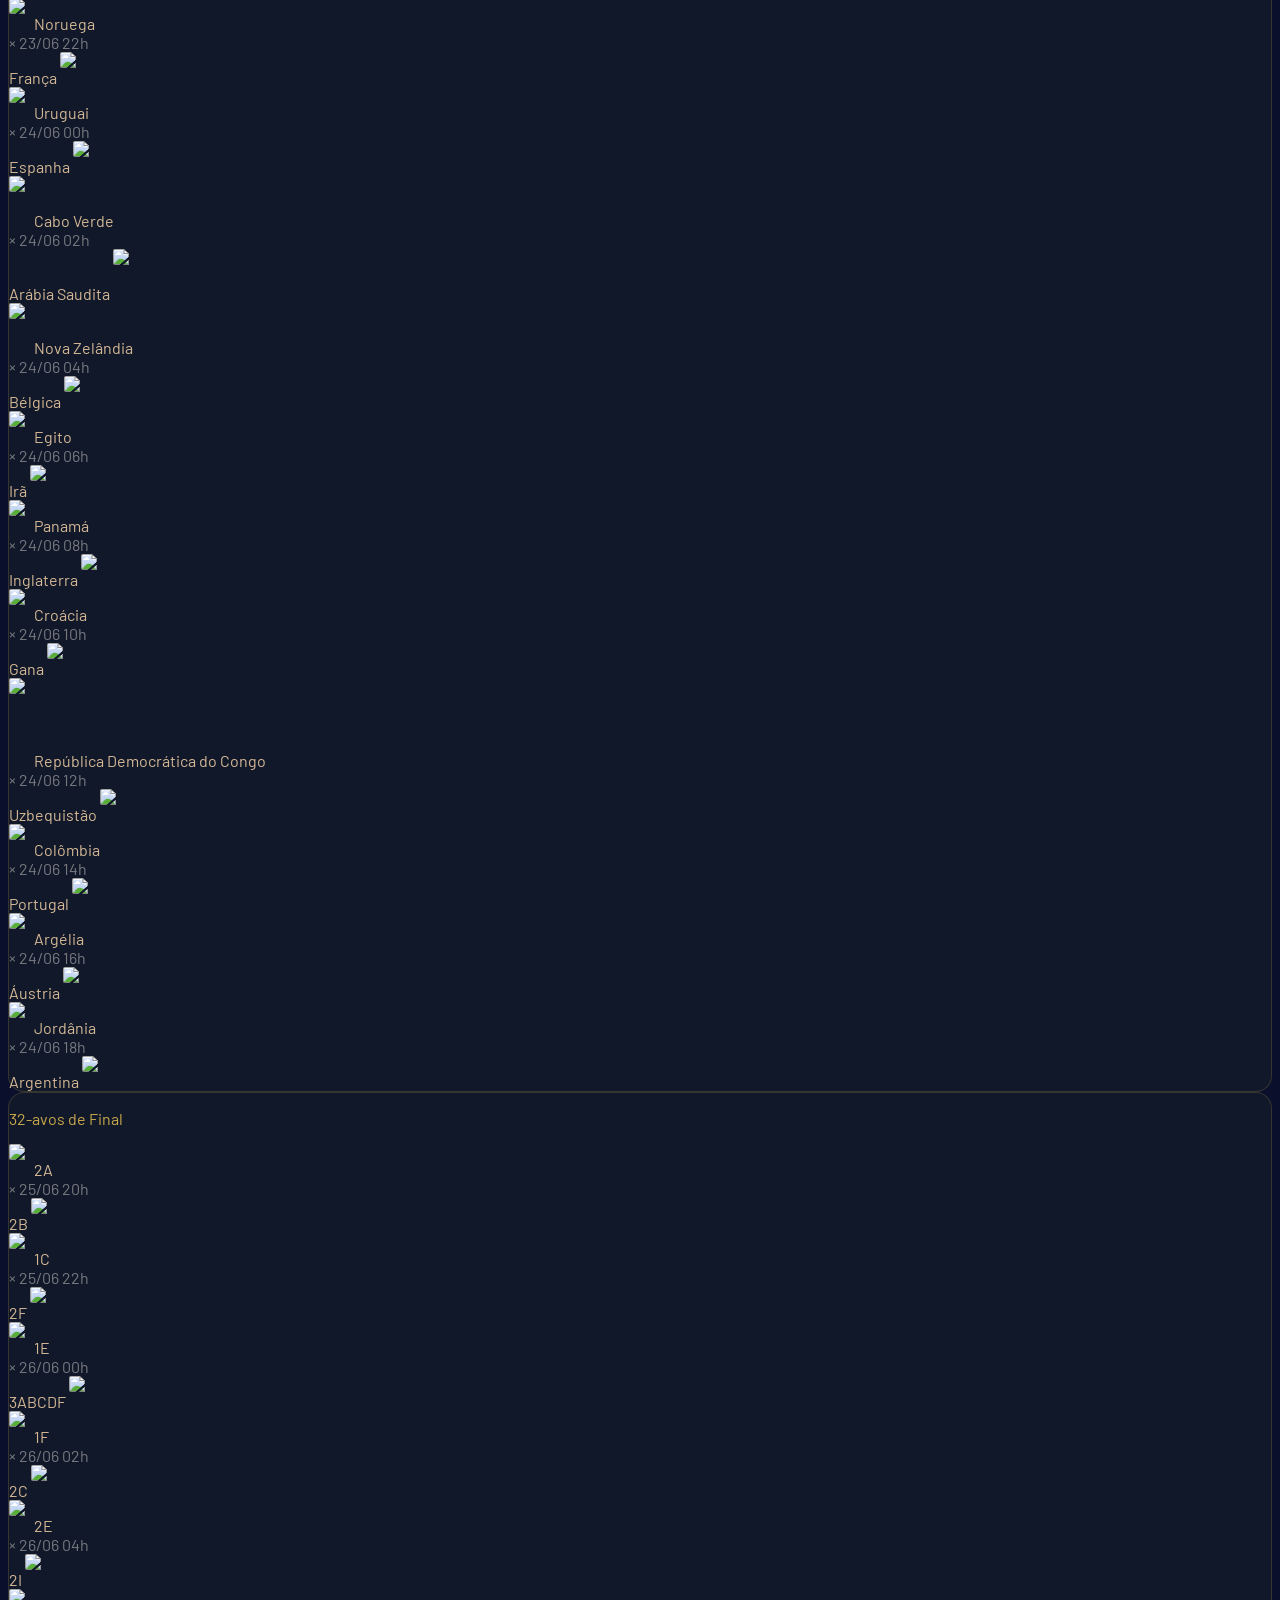
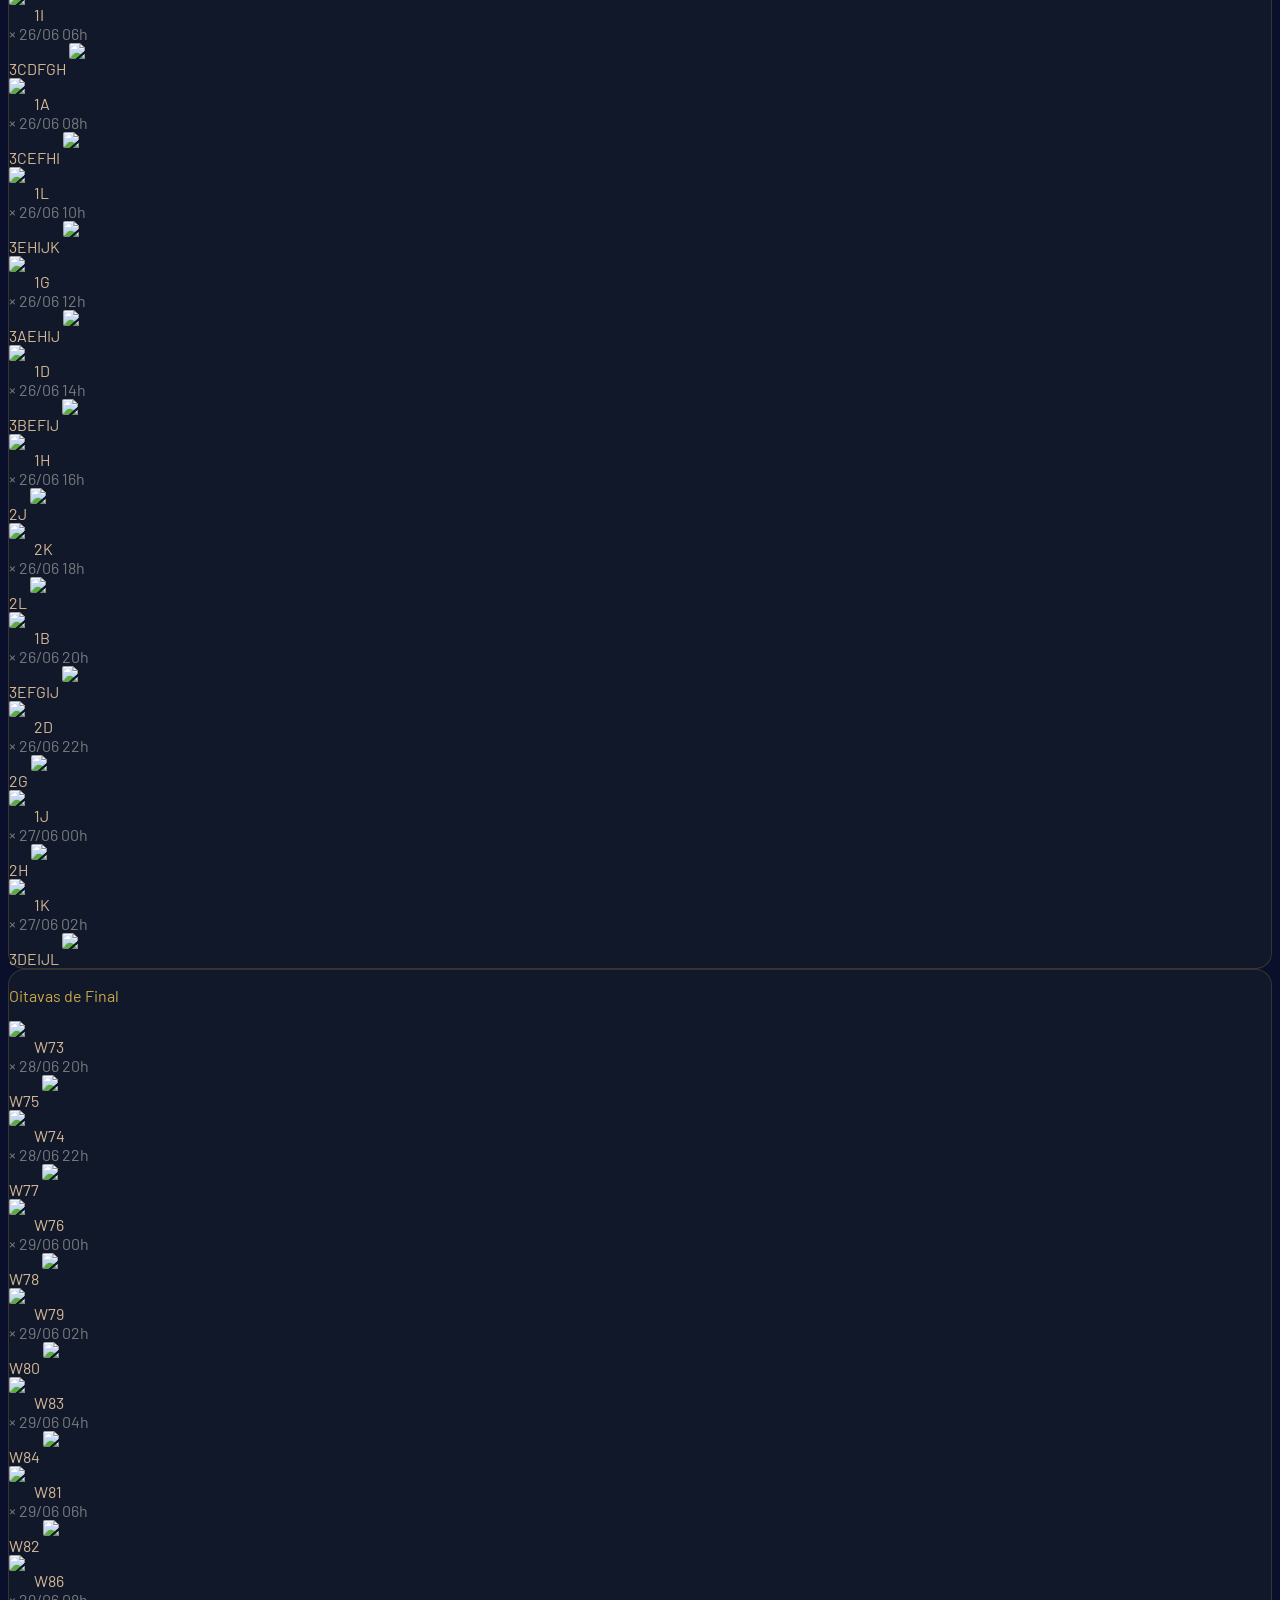
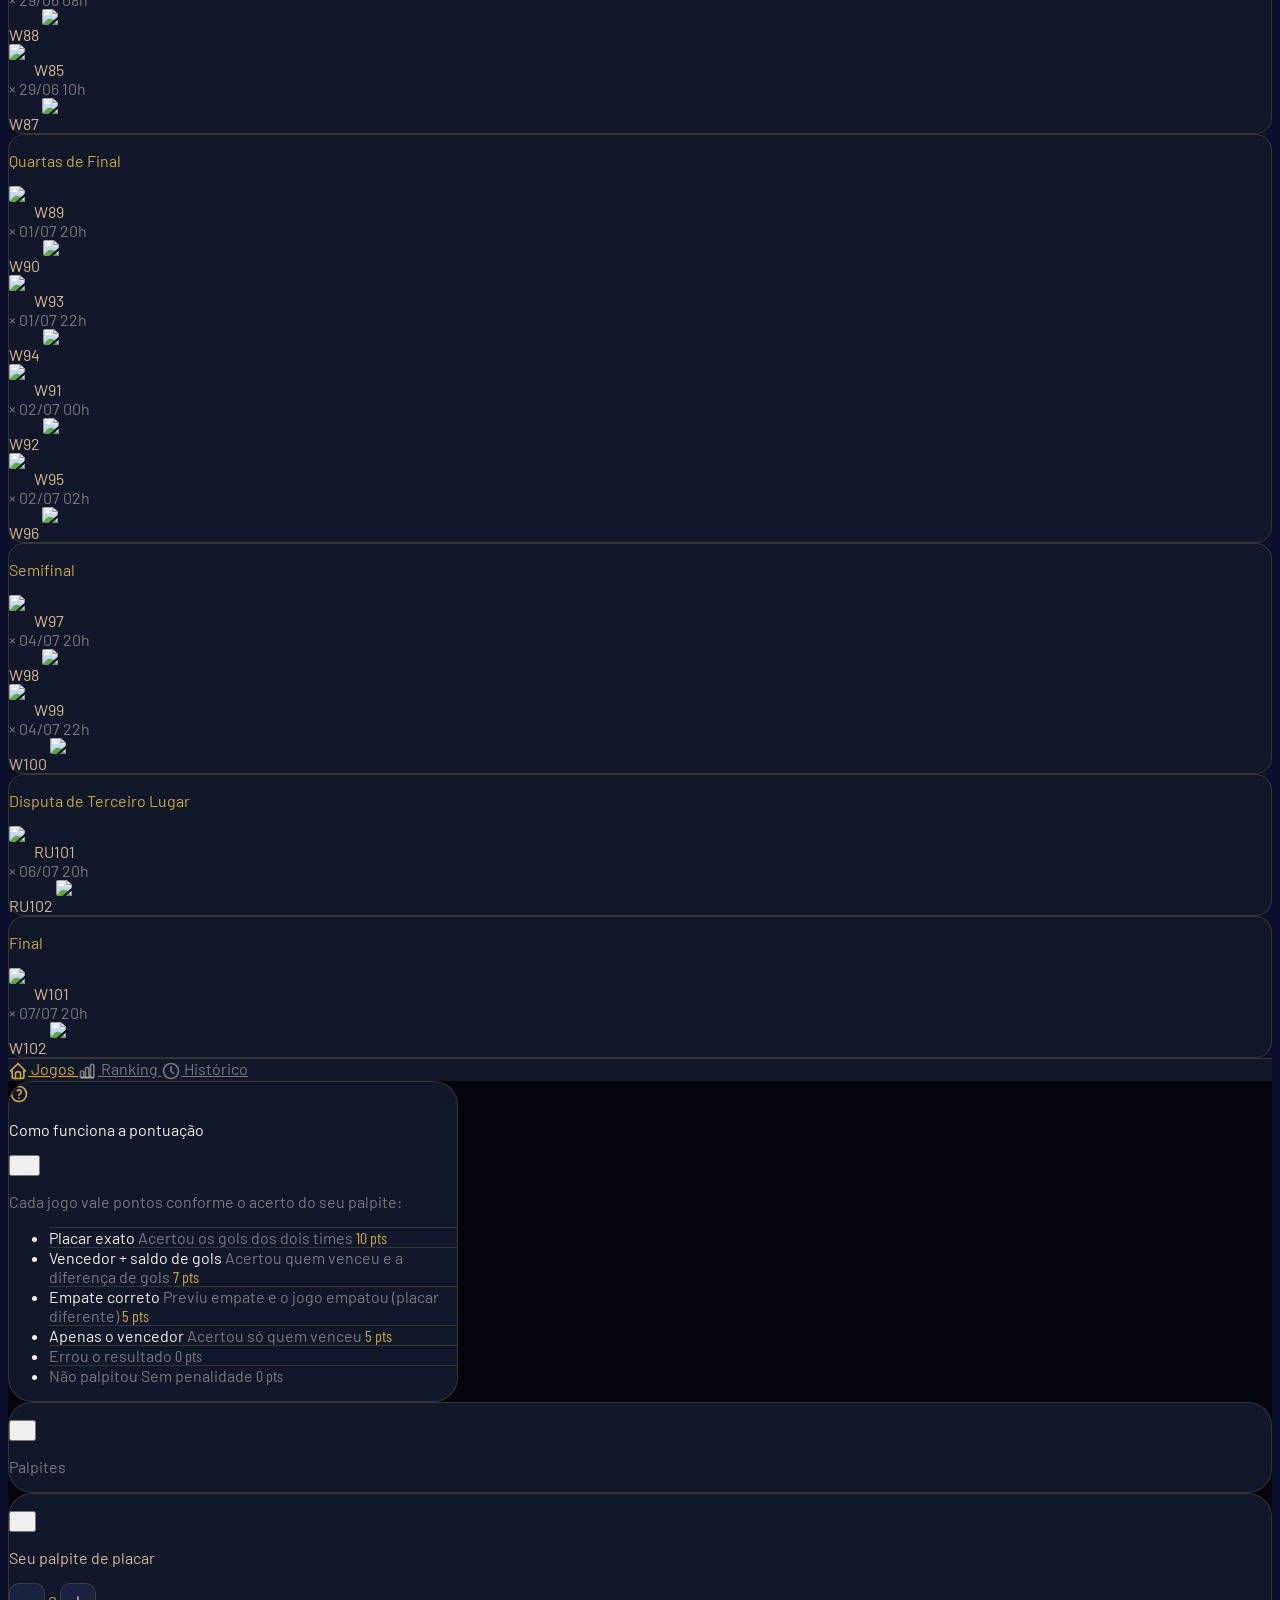
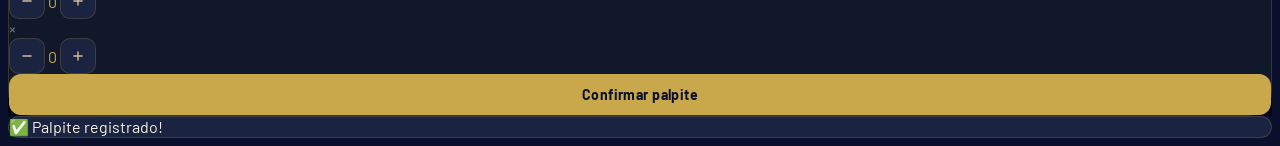
==== commit 12810bbb: "style: unify ranking podiums, swap titles for per-tab rule notes - Geral podium #1 now uses 👑 to mat" ====
--- a/pool/static/pool/demo/index.html
+++ b/pool/static/pool/demo/index.html
@@ -154,7 +154,7 @@
         
         
         <div class="game-card-locked p-4 clickable js-finished"
-             onclick="openOthersModal(25, 'Fase de Grupos · 2ª Rodada', '14h17', 'Tchéquia × África do Sul', 'Resultado: 0 × 0')">
+             onclick="openOthersModal(25, 'Fase de Grupos · 2ª Rodada', '14h52', 'Tchéquia × África do Sul', 'Resultado: 0 × 0')">
           <div class="flex items-center justify-between mb-3 gap-2">
             <div class="flex items-center gap-2 min-w-0">
               <span class="text-xs truncate" style="color: var(--text-muted);">Fase de Grupos · 2ª Rodada · 17/06 14h</span>
@@ -199,7 +199,7 @@
         
         
         <div class="game-card-locked p-4 clickable js-finished"
-             onclick="openOthersModal(26, 'Fase de Grupos · 2ª Rodada', '16h17', 'Suíça × Bósnia e Herzegovina', 'Resultado: 1 × 2')">
+             onclick="openOthersModal(26, 'Fase de Grupos · 2ª Rodada', '16h52', 'Suíça × Bósnia e Herzegovina', 'Resultado: 1 × 2')">
           <div class="flex items-center justify-between mb-3 gap-2">
             <div class="flex items-center gap-2 min-w-0">
               <span class="text-xs truncate" style="color: var(--text-muted);">Fase de Grupos · 2ª Rodada · 17/06 16h</span>
@@ -244,7 +244,7 @@
         
         
         <div class="game-card-locked p-4 clickable"
-             onclick="openOthersModal(27, 'Fase de Grupos · 2ª Rodada', '19h17', 'Canadá × Catar', '')">
+             onclick="openOthersModal(27, 'Fase de Grupos · 2ª Rodada', '19h52', 'Canadá × Catar', '')">
           <div class="flex items-center justify-between mb-3 gap-2">
             <div class="flex items-center gap-2 min-w-0">
               <span class="text-xs truncate" style="color: var(--text-muted);">Fase de Grupos · 2ª Rodada · 18/06 19h</span>
@@ -281,10 +281,10 @@
         
         
         <div class="game-card-locked p-4 clickable"
-             onclick="openOthersModal(28, 'Fase de Grupos · 2ª Rodada', '19h47', 'México × Coreia do Sul', '')">
-          <div class="flex items-center justify-between mb-3 gap-2">
-            <div class="flex items-center gap-2 min-w-0">
-              <span class="text-xs truncate" style="color: var(--text-muted);">Fase de Grupos · 2ª Rodada · 18/06 19h</span>
+             onclick="openOthersModal(28, 'Fase de Grupos · 2ª Rodada', '20h22', 'México × Coreia do Sul', '')">
+          <div class="flex items-center justify-between mb-3 gap-2">
+            <div class="flex items-center gap-2 min-w-0">
+              <span class="text-xs truncate" style="color: var(--text-muted);">Fase de Grupos · 2ª Rodada · 18/06 20h</span>
               
             </div>
             <span class="badge-live">Em andamento</span>
@@ -318,10 +318,10 @@
         
         
         <div class="game-card-locked p-4 clickable"
-             onclick="openOthersModal(29, 'Fase de Grupos · 2ª Rodada', '20h32', 'Estados Unidos × Austrália', '')">
-          <div class="flex items-center justify-between mb-3 gap-2">
-            <div class="flex items-center gap-2 min-w-0">
-              <span class="text-xs truncate" style="color: var(--text-muted);">Fase de Grupos · 2ª Rodada · 18/06 20h</span>
+             onclick="openOthersModal(29, 'Fase de Grupos · 2ª Rodada', '21h07', 'Estados Unidos × Austrália', '')">
+          <div class="flex items-center justify-between mb-3 gap-2">
+            <div class="flex items-center gap-2 min-w-0">
+              <span class="text-xs truncate" style="color: var(--text-muted);">Fase de Grupos · 2ª Rodada · 18/06 21h</span>
               
             </div>
             <span class="badge-locked">Bloqueado</span>
@@ -344,7 +344,7 @@
             </div>
           </div>
           
-          <p class="text-xs mt-2 text-center" style="color: var(--text-muted);">Palpites encerrados às 20h02</p>
+          <p class="text-xs mt-2 text-center" style="color: var(--text-muted);">Palpites encerrados às 20h37</p>
           
           <p class="text-xs mt-1 text-center flex items-center justify-center gap-1" style="color: var(--text-muted);">Toque para ver os palpites <svg xmlns="http://www.w3.org/2000/svg" viewBox="0 0 24 24" fill="none" stroke="currentColor" stroke-width="2.5" stroke-linecap="round" stroke-linejoin="round" style="width:0.85em;height:0.85em;" aria-hidden="true"><path d="M9 6l6 6l-6 6"/></svg></p>
         </div>
@@ -355,10 +355,10 @@
         
         
         <div class="game-card-locked p-4 clickable"
-             onclick="openOthersModal(30, 'Fase de Grupos · 2ª Rodada', '20h42', 'Escócia × Marrocos', '')">
-          <div class="flex items-center justify-between mb-3 gap-2">
-            <div class="flex items-center gap-2 min-w-0">
-              <span class="text-xs truncate" style="color: var(--text-muted);">Fase de Grupos · 2ª Rodada · 18/06 20h</span>
+             onclick="openOthersModal(30, 'Fase de Grupos · 2ª Rodada', '21h17', 'Escócia × Marrocos', '')">
+          <div class="flex items-center justify-between mb-3 gap-2">
+            <div class="flex items-center gap-2 min-w-0">
+              <span class="text-xs truncate" style="color: var(--text-muted);">Fase de Grupos · 2ª Rodada · 18/06 21h</span>
               
             </div>
             <span class="badge-locked">Bloqueado</span>
@@ -381,7 +381,7 @@
             </div>
           </div>
           
-          <p class="text-xs mt-2 text-center" style="color: var(--text-muted);">Palpites encerrados às 20h12</p>
+          <p class="text-xs mt-2 text-center" style="color: var(--text-muted);">Palpites encerrados às 20h47</p>
           
           <p class="text-xs mt-1 text-center flex items-center justify-center gap-1" style="color: var(--text-muted);">Toque para ver os palpites <svg xmlns="http://www.w3.org/2000/svg" viewBox="0 0 24 24" fill="none" stroke="currentColor" stroke-width="2.5" stroke-linecap="round" stroke-linejoin="round" style="width:0.85em;height:0.85em;" aria-hidden="true"><path d="M9 6l6 6l-6 6"/></svg></p>
         </div>
@@ -391,7 +391,7 @@
       
         
         <div class="game-card p-4"
-             onclick="openModal(31, 'Fase de Grupos · 2ª Rodada', '02h17', 'Brasil', 'Haiti', 2, 1)">
+             onclick="openModal(31, 'Fase de Grupos · 2ª Rodada', '02h52', 'Brasil', 'Haiti', 2, 1)">
           <div class="flex items-center justify-between mb-3 gap-2">
             <div class="flex items-center gap-2 min-w-0">
               <span class="text-xs truncate" style="color: var(--text-muted);">Fase de Grupos · 2ª Rodada · 20/06 02h</span>
@@ -415,7 +415,7 @@
             </div>
           </div>
           <p class="text-xs mt-2 text-center" style="color: var(--text-muted);">
-            Palpites encerram às 01h47
+            Palpites encerram às 02h22
           </p>
         </div>
 
@@ -424,7 +424,7 @@
       
         
         <div class="game-card p-4"
-             onclick="openModal(32, 'Fase de Grupos · 2ª Rodada', '04h17', 'Turquia', 'Paraguai', 2, 1)">
+             onclick="openModal(32, 'Fase de Grupos · 2ª Rodada', '04h52', 'Turquia', 'Paraguai', 2, 1)">
           <div class="flex items-center justify-between mb-3 gap-2">
             <div class="flex items-center gap-2 min-w-0">
               <span class="text-xs truncate" style="color: var(--text-muted);">Fase de Grupos · 2ª Rodada · 20/06 04h</span>
@@ -448,7 +448,7 @@
             </div>
           </div>
           <p class="text-xs mt-2 text-center" style="color: var(--text-muted);">
-            Palpites encerram às 03h47
+            Palpites encerram às 04h22
           </p>
         </div>
 
@@ -457,7 +457,7 @@
       
         
         <div class="game-card p-4"
-             onclick="openModal(33, 'Fase de Grupos · 2ª Rodada', '06h17', 'Países Baixos', 'Suécia', 2, 1)">
+             onclick="openModal(33, 'Fase de Grupos · 2ª Rodada', '06h52', 'Países Baixos', 'Suécia', 2, 1)">
           <div class="flex items-center justify-between mb-3 gap-2">
             <div class="flex items-center gap-2 min-w-0">
               <span class="text-xs truncate" style="color: var(--text-muted);">Fase de Grupos · 2ª Rodada · 20/06 06h</span>
@@ -481,7 +481,7 @@
             </div>
           </div>
           <p class="text-xs mt-2 text-center" style="color: var(--text-muted);">
-            Palpites encerram às 05h47
+            Palpites encerram às 06h22
           </p>
         </div>
 
@@ -491,7 +491,7 @@
         
         <div class="game-card p-4"
              
-             onclick="openModal(34, 'Fase de Grupos · 2ª Rodada', '08h17', 'Alemanha', 'Costa do Marfim', 0, 0)">
+             onclick="openModal(34, 'Fase de Grupos · 2ª Rodada', '08h52', 'Alemanha', 'Costa do Marfim', 0, 0)">
           <div class="flex items-center justify-between mb-3 gap-2">
             <div class="flex items-center gap-2 min-w-0">
               <span class="text-xs truncate" style="color: var(--text-muted);">Fase de Grupos · 2ª Rodada · 20/06 08h</span>
@@ -511,7 +511,7 @@
             </div>
           </div>
           <p class="text-xs mt-2 text-center" style="color: var(--text-muted);">
-            Palpites encerram às 07h47
+            Palpites encerram às 08h22
           </p>
         </div>
 
@@ -521,7 +521,7 @@
         
         <div class="game-card p-4"
              
-             onclick="openModal(35, 'Fase de Grupos · 2ª Rodada', '10h17', 'Equador', 'Curaçao', 0, 0)">
+             onclick="openModal(35, 'Fase de Grupos · 2ª Rodada', '10h52', 'Equador', 'Curaçao', 0, 0)">
           <div class="flex items-center justify-between mb-3 gap-2">
             <div class="flex items-center gap-2 min-w-0">
               <span class="text-xs truncate" style="color: var(--text-muted);">Fase de Grupos · 2ª Rodada · 20/06 10h</span>
@@ -541,7 +541,7 @@
             </div>
           </div>
           <p class="text-xs mt-2 text-center" style="color: var(--text-muted);">
-            Palpites encerram às 09h47
+            Palpites encerram às 10h22
           </p>
         </div>
 
@@ -551,7 +551,7 @@
         
         <div class="game-card p-4"
              
-             onclick="openModal(36, 'Fase de Grupos · 2ª Rodada', '12h17', 'Tunísia', 'Japão', 0, 0)">
+             onclick="openModal(36, 'Fase de Grupos · 2ª Rodada', '12h52', 'Tunísia', 'Japão', 0, 0)">
           <div class="flex items-center justify-between mb-3 gap-2">
             <div class="flex items-center gap-2 min-w-0">
               <span class="text-xs truncate" style="color: var(--text-muted);">Fase de Grupos · 2ª Rodada · 20/06 12h</span>
@@ -571,7 +571,7 @@
             </div>
           </div>
           <p class="text-xs mt-2 text-center" style="color: var(--text-muted);">
-            Palpites encerram às 11h47
+            Palpites encerram às 12h22
           </p>
         </div>
 
@@ -581,7 +581,7 @@
         
         <div class="game-card p-4"
              
-             onclick="openModal(37, 'Fase de Grupos · 2ª Rodada', '14h17', 'Espanha', 'Arábia Saudita', 0, 0)">
+             onclick="openModal(37, 'Fase de Grupos · 2ª Rodada', '14h52', 'Espanha', 'Arábia Saudita', 0, 0)">
           <div class="flex items-center justify-between mb-3 gap-2">
             <div class="flex items-center gap-2 min-w-0">
               <span class="text-xs truncate" style="color: var(--text-muted);">Fase de Grupos · 2ª Rodada · 20/06 14h</span>
@@ -601,7 +601,7 @@
             </div>
           </div>
           <p class="text-xs mt-2 text-center" style="color: var(--text-muted);">
-            Palpites encerram às 13h47
+            Palpites encerram às 14h22
           </p>
         </div>
 
@@ -611,7 +611,7 @@
         
         <div class="game-card p-4"
              
-             onclick="openModal(38, 'Fase de Grupos · 2ª Rodada', '16h17', 'Bélgica', 'Irã', 0, 0)">
+             onclick="openModal(38, 'Fase de Grupos · 2ª Rodada', '16h52', 'Bélgica', 'Irã', 0, 0)">
           <div class="flex items-center justify-between mb-3 gap-2">
             <div class="flex items-center gap-2 min-w-0">
               <span class="text-xs truncate" style="color: var(--text-muted);">Fase de Grupos · 2ª Rodada · 20/06 16h</span>
@@ -631,7 +631,7 @@
             </div>
           </div>
           <p class="text-xs mt-2 text-center" style="color: var(--text-muted);">
-            Palpites encerram às 15h47
+            Palpites encerram às 16h22
           </p>
         </div>
 
@@ -641,7 +641,7 @@
         
         <div class="game-card p-4"
              
-             onclick="openModal(39, 'Fase de Grupos · 2ª Rodada', '18h17', 'Uruguai', 'Cabo Verde', 0, 0)">
+             onclick="openModal(39, 'Fase de Grupos · 2ª Rodada', '18h52', 'Uruguai', 'Cabo Verde', 0, 0)">
           <div class="flex items-center justify-between mb-3 gap-2">
             <div class="flex items-center gap-2 min-w-0">
               <span class="text-xs truncate" style="color: var(--text-muted);">Fase de Grupos · 2ª Rodada · 20/06 18h</span>
@@ -661,7 +661,7 @@
             </div>
           </div>
           <p class="text-xs mt-2 text-center" style="color: var(--text-muted);">
-            Palpites encerram às 17h47
+            Palpites encerram às 18h22
           </p>
         </div>
 
@@ -671,7 +671,7 @@
         
         <div class="game-card p-4"
              
-             onclick="openModal(40, 'Fase de Grupos · 2ª Rodada', '20h17', 'Nova Zelândia', 'Egito', 0, 0)">
+             onclick="openModal(40, 'Fase de Grupos · 2ª Rodada', '20h52', 'Nova Zelândia', 'Egito', 0, 0)">
           <div class="flex items-center justify-between mb-3 gap-2">
             <div class="flex items-center gap-2 min-w-0">
               <span class="text-xs truncate" style="color: var(--text-muted);">Fase de Grupos · 2ª Rodada · 20/06 20h</span>
@@ -691,7 +691,7 @@
             </div>
           </div>
           <p class="text-xs mt-2 text-center" style="color: var(--text-muted);">
-            Palpites encerram às 19h47
+            Palpites encerram às 20h22
           </p>
         </div>
 
@@ -701,7 +701,7 @@
         
         <div class="game-card p-4"
              
-             onclick="openModal(41, 'Fase de Grupos · 2ª Rodada', '22h17', 'Argentina', 'Áustria', 0, 0)">
+             onclick="openModal(41, 'Fase de Grupos · 2ª Rodada', '22h52', 'Argentina', 'Áustria', 0, 0)">
           <div class="flex items-center justify-between mb-3 gap-2">
             <div class="flex items-center gap-2 min-w-0">
               <span class="text-xs truncate" style="color: var(--text-muted);">Fase de Grupos · 2ª Rodada · 20/06 22h</span>
@@ -721,7 +721,7 @@
             </div>
           </div>
           <p class="text-xs mt-2 text-center" style="color: var(--text-muted);">
-            Palpites encerram às 21h47
+            Palpites encerram às 22h22
           </p>
         </div>
 
@@ -731,7 +731,7 @@
         
         <div class="game-card p-4"
              
-             onclick="openModal(42, 'Fase de Grupos · 2ª Rodada', '00h17', 'França', 'Iraque', 0, 0)">
+             onclick="openModal(42, 'Fase de Grupos · 2ª Rodada', '00h52', 'França', 'Iraque', 0, 0)">
           <div class="flex items-center justify-between mb-3 gap-2">
             <div class="flex items-center gap-2 min-w-0">
               <span class="text-xs truncate" style="color: var(--text-muted);">Fase de Grupos · 2ª Rodada · 21/06 00h</span>
@@ -751,7 +751,7 @@
             </div>
           </div>
           <p class="text-xs mt-2 text-center" style="color: var(--text-muted);">
-            Palpites encerram às 23h47
+            Palpites encerram às 00h22
           </p>
         </div>
 
@@ -761,7 +761,7 @@
         
         <div class="game-card p-4"
              
-             onclick="openModal(43, 'Fase de Grupos · 2ª Rodada', '02h17', 'Noruega', 'Senegal', 0, 0)">
+             onclick="openModal(43, 'Fase de Grupos · 2ª Rodada', '02h52', 'Noruega', 'Senegal', 0, 0)">
           <div class="flex items-center justify-between mb-3 gap-2">
             <div class="flex items-center gap-2 min-w-0">
               <span class="text-xs truncate" style="color: var(--text-muted);">Fase de Grupos · 2ª Rodada · 21/06 02h</span>
@@ -781,7 +781,7 @@
             </div>
           </div>
           <p class="text-xs mt-2 text-center" style="color: var(--text-muted);">
-            Palpites encerram às 01h47
+            Palpites encerram às 02h22
           </p>
         </div>
 
@@ -791,7 +791,7 @@
         
         <div class="game-card p-4"
              
-             onclick="openModal(44, 'Fase de Grupos · 2ª Rodada', '04h17', 'Jordânia', 'Argélia', 0, 0)">
+             onclick="openModal(44, 'Fase de Grupos · 2ª Rodada', '04h52', 'Jordânia', 'Argélia', 0, 0)">
           <div class="flex items-center justify-between mb-3 gap-2">
             <div class="flex items-center gap-2 min-w-0">
               <span class="text-xs truncate" style="color: var(--text-muted);">Fase de Grupos · 2ª Rodada · 21/06 04h</span>
@@ -811,7 +811,7 @@
             </div>
           </div>
           <p class="text-xs mt-2 text-center" style="color: var(--text-muted);">
-            Palpites encerram às 03h47
+            Palpites encerram às 04h22
           </p>
         </div>
 
@@ -821,7 +821,7 @@
         
         <div class="game-card p-4"
              
-             onclick="openModal(45, 'Fase de Grupos · 2ª Rodada', '06h17', 'Portugal', 'Uzbequistão', 0, 0)">
+             onclick="openModal(45, 'Fase de Grupos · 2ª Rodada', '06h52', 'Portugal', 'Uzbequistão', 0, 0)">
           <div class="flex items-center justify-between mb-3 gap-2">
             <div class="flex items-center gap-2 min-w-0">
               <span class="text-xs truncate" style="color: var(--text-muted);">Fase de Grupos · 2ª Rodada · 21/06 06h</span>
@@ -841,7 +841,7 @@
             </div>
           </div>
           <p class="text-xs mt-2 text-center" style="color: var(--text-muted);">
-            Palpites encerram às 05h47
+            Palpites encerram às 06h22
           </p>
         </div>
 
@@ -851,7 +851,7 @@
         
         <div class="game-card p-4"
              
-             onclick="openModal(46, 'Fase de Grupos · 2ª Rodada', '08h17', 'Inglaterra', 'Gana', 0, 0)">
+             onclick="openModal(46, 'Fase de Grupos · 2ª Rodada', '08h52', 'Inglaterra', 'Gana', 0, 0)">
           <div class="flex items-center justify-between mb-3 gap-2">
             <div class="flex items-center gap-2 min-w-0">
               <span class="text-xs truncate" style="color: var(--text-muted);">Fase de Grupos · 2ª Rodada · 21/06 08h</span>
@@ -871,7 +871,7 @@
             </div>
           </div>
           <p class="text-xs mt-2 text-center" style="color: var(--text-muted);">
-            Palpites encerram às 07h47
+            Palpites encerram às 08h22
           </p>
         </div>
 
@@ -881,7 +881,7 @@
         
         <div class="game-card p-4"
              
-             onclick="openModal(47, 'Fase de Grupos · 2ª Rodada', '10h17', 'Panamá', 'Croácia', 0, 0)">
+             onclick="openModal(47, 'Fase de Grupos · 2ª Rodada', '10h52', 'Panamá', 'Croácia', 0, 0)">
           <div class="flex items-center justify-between mb-3 gap-2">
             <div class="flex items-center gap-2 min-w-0">
               <span class="text-xs truncate" style="color: var(--text-muted);">Fase de Grupos · 2ª Rodada · 21/06 10h</span>
@@ -901,7 +901,7 @@
             </div>
           </div>
           <p class="text-xs mt-2 text-center" style="color: var(--text-muted);">
-            Palpites encerram às 09h47
+            Palpites encerram às 10h22
           </p>
         </div>
 
@@ -911,7 +911,7 @@
         
         <div class="game-card p-4"
              
-             onclick="openModal(48, 'Fase de Grupos · 2ª Rodada', '12h17', 'Colômbia', 'República Democrática do Congo', 0, 0)">
+             onclick="openModal(48, 'Fase de Grupos · 2ª Rodada', '12h52', 'Colômbia', 'República Democrática do Congo', 0, 0)">
           <div class="flex items-center justify-between mb-3 gap-2">
             <div class="flex items-center gap-2 min-w-0">
               <span class="text-xs truncate" style="color: var(--text-muted);">Fase de Grupos · 2ª Rodada · 21/06 12h</span>
@@ -931,7 +931,7 @@
             </div>
           </div>
           <p class="text-xs mt-2 text-center" style="color: var(--text-muted);">
-            Palpites encerram às 11h47
+            Palpites encerram às 12h22
           </p>
         </div>
 
